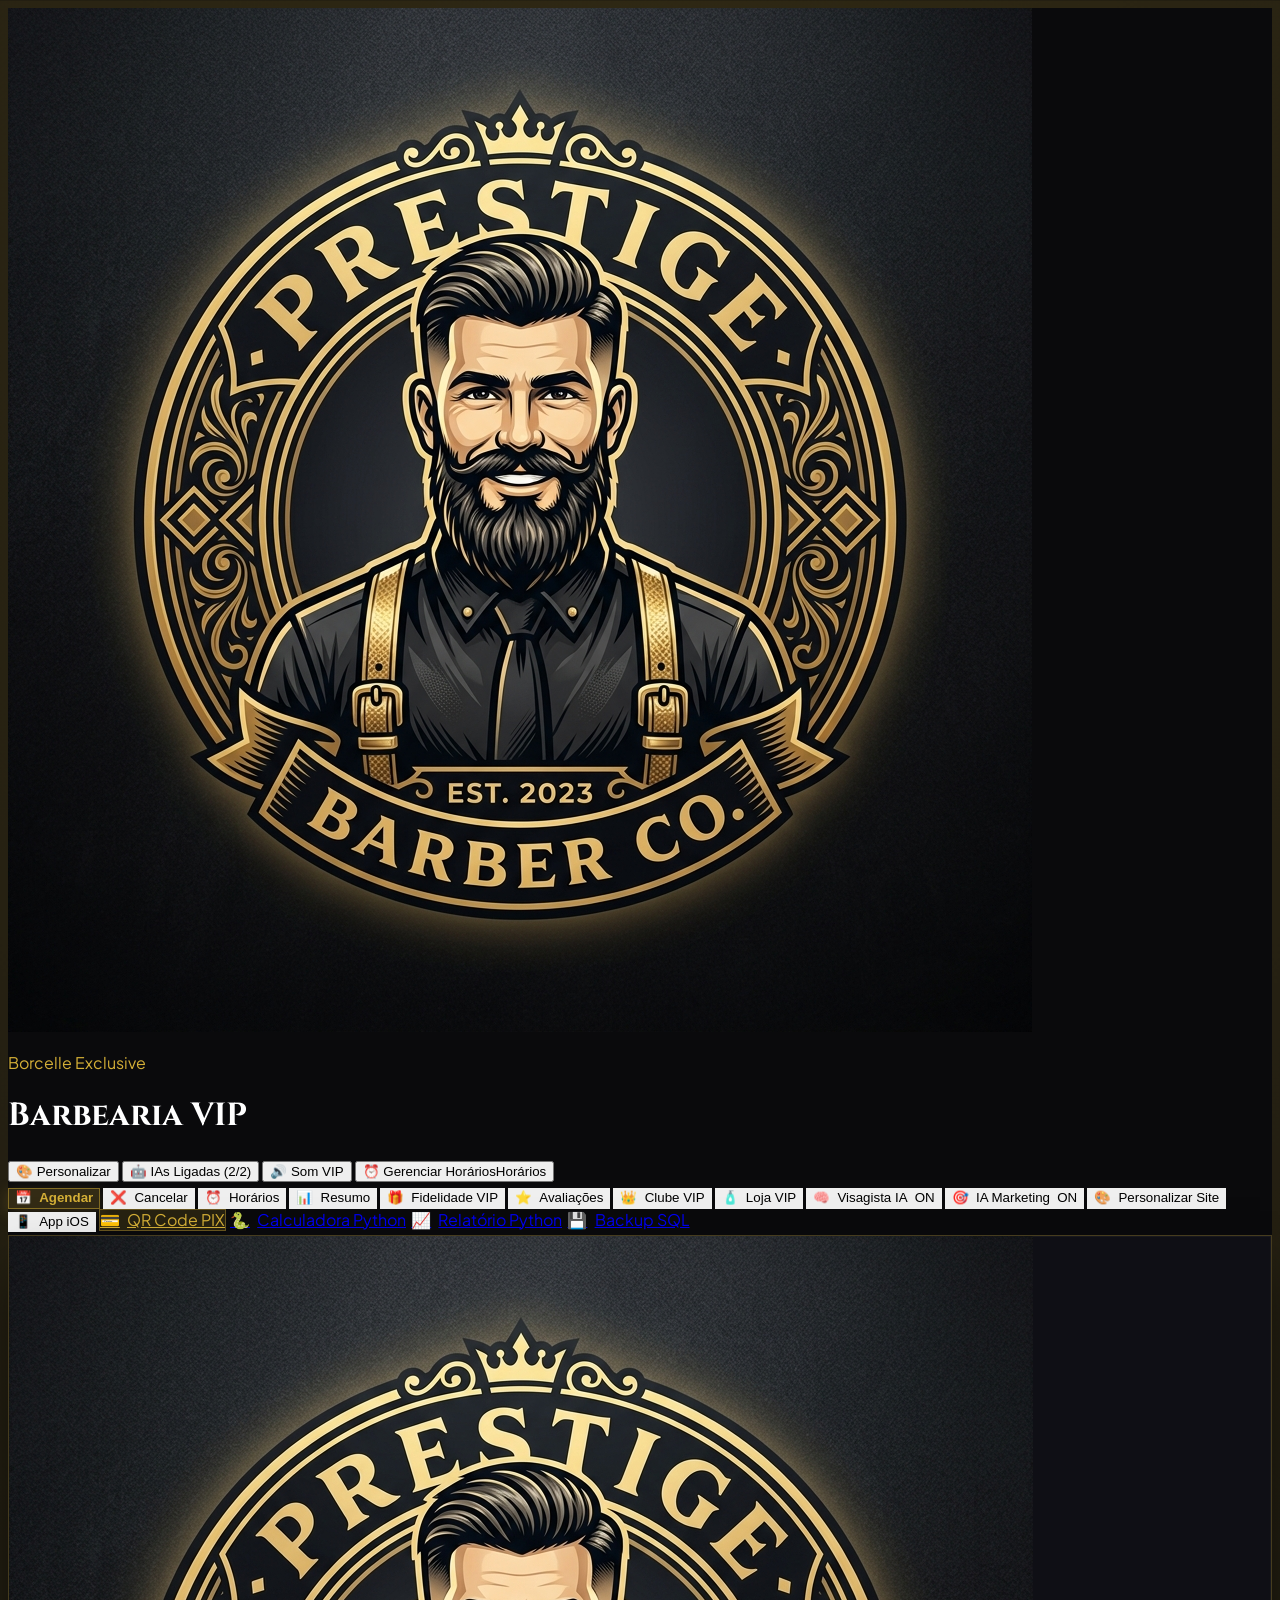
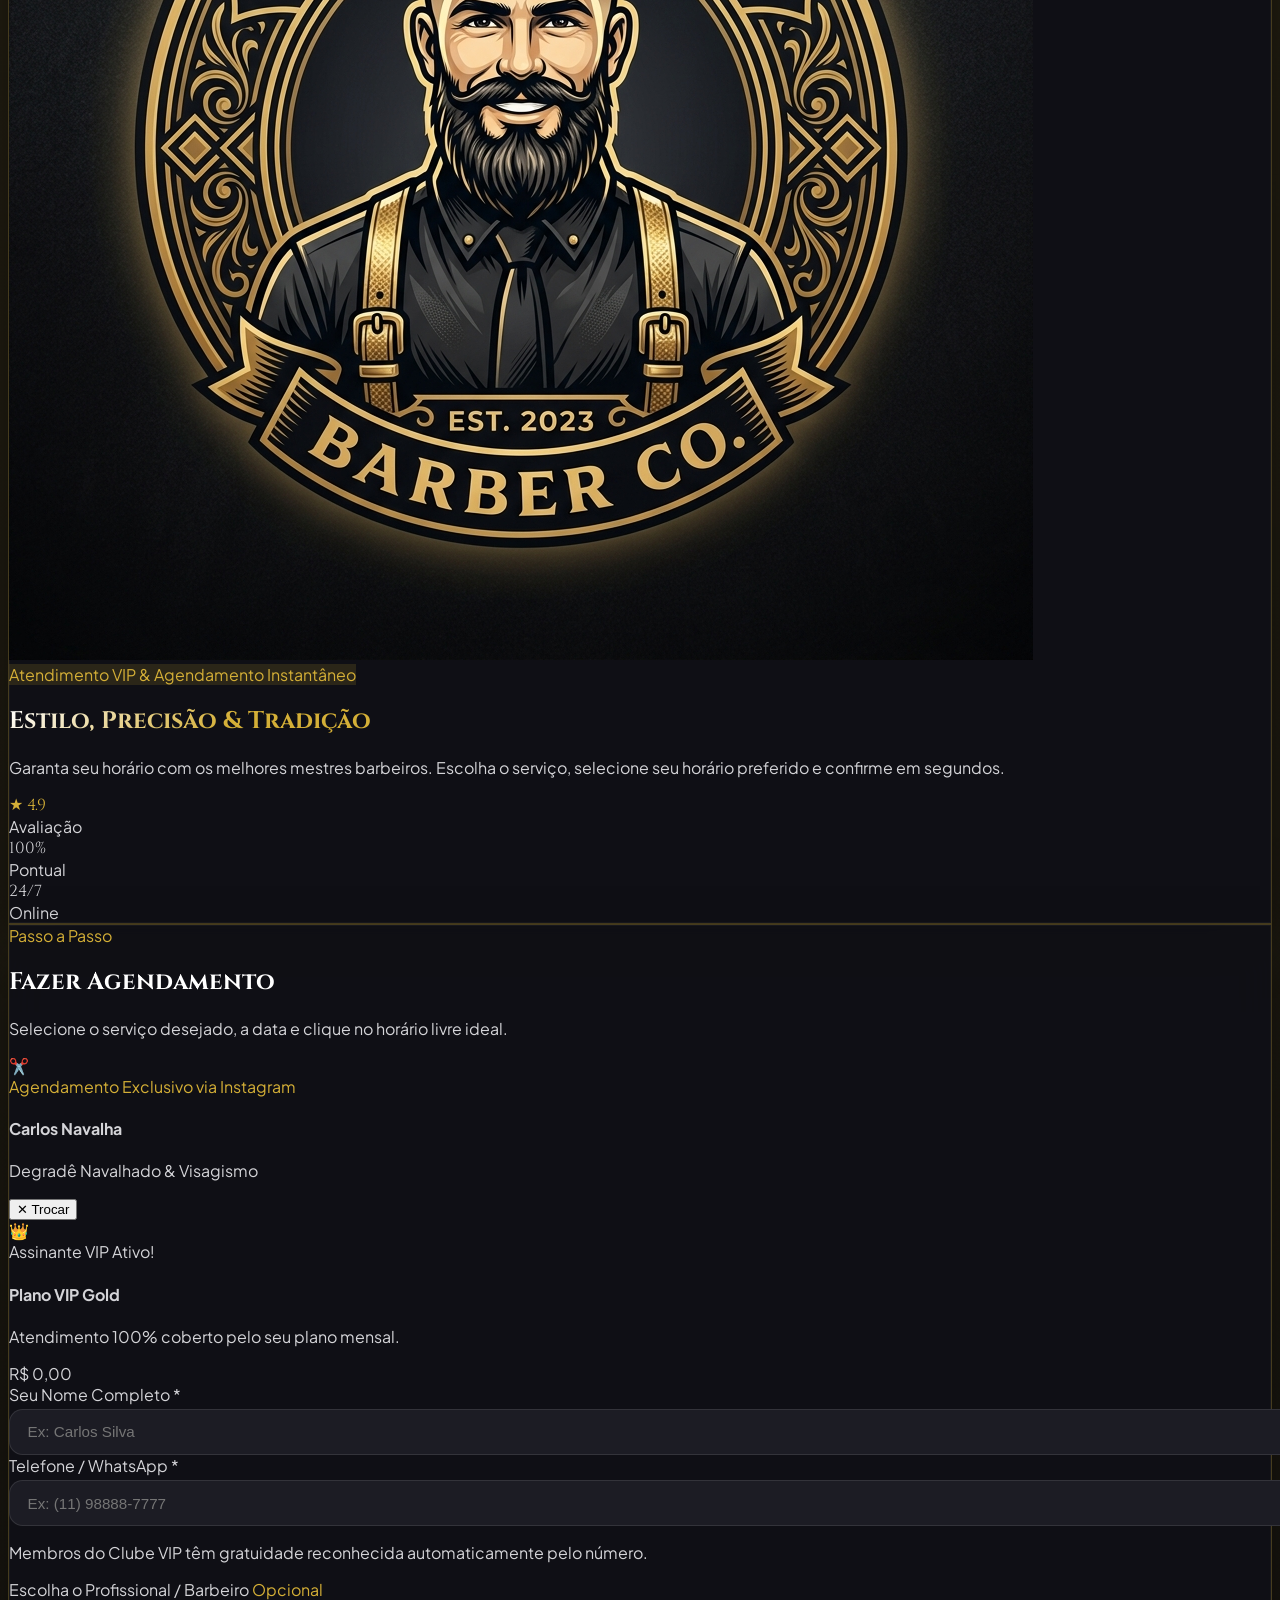
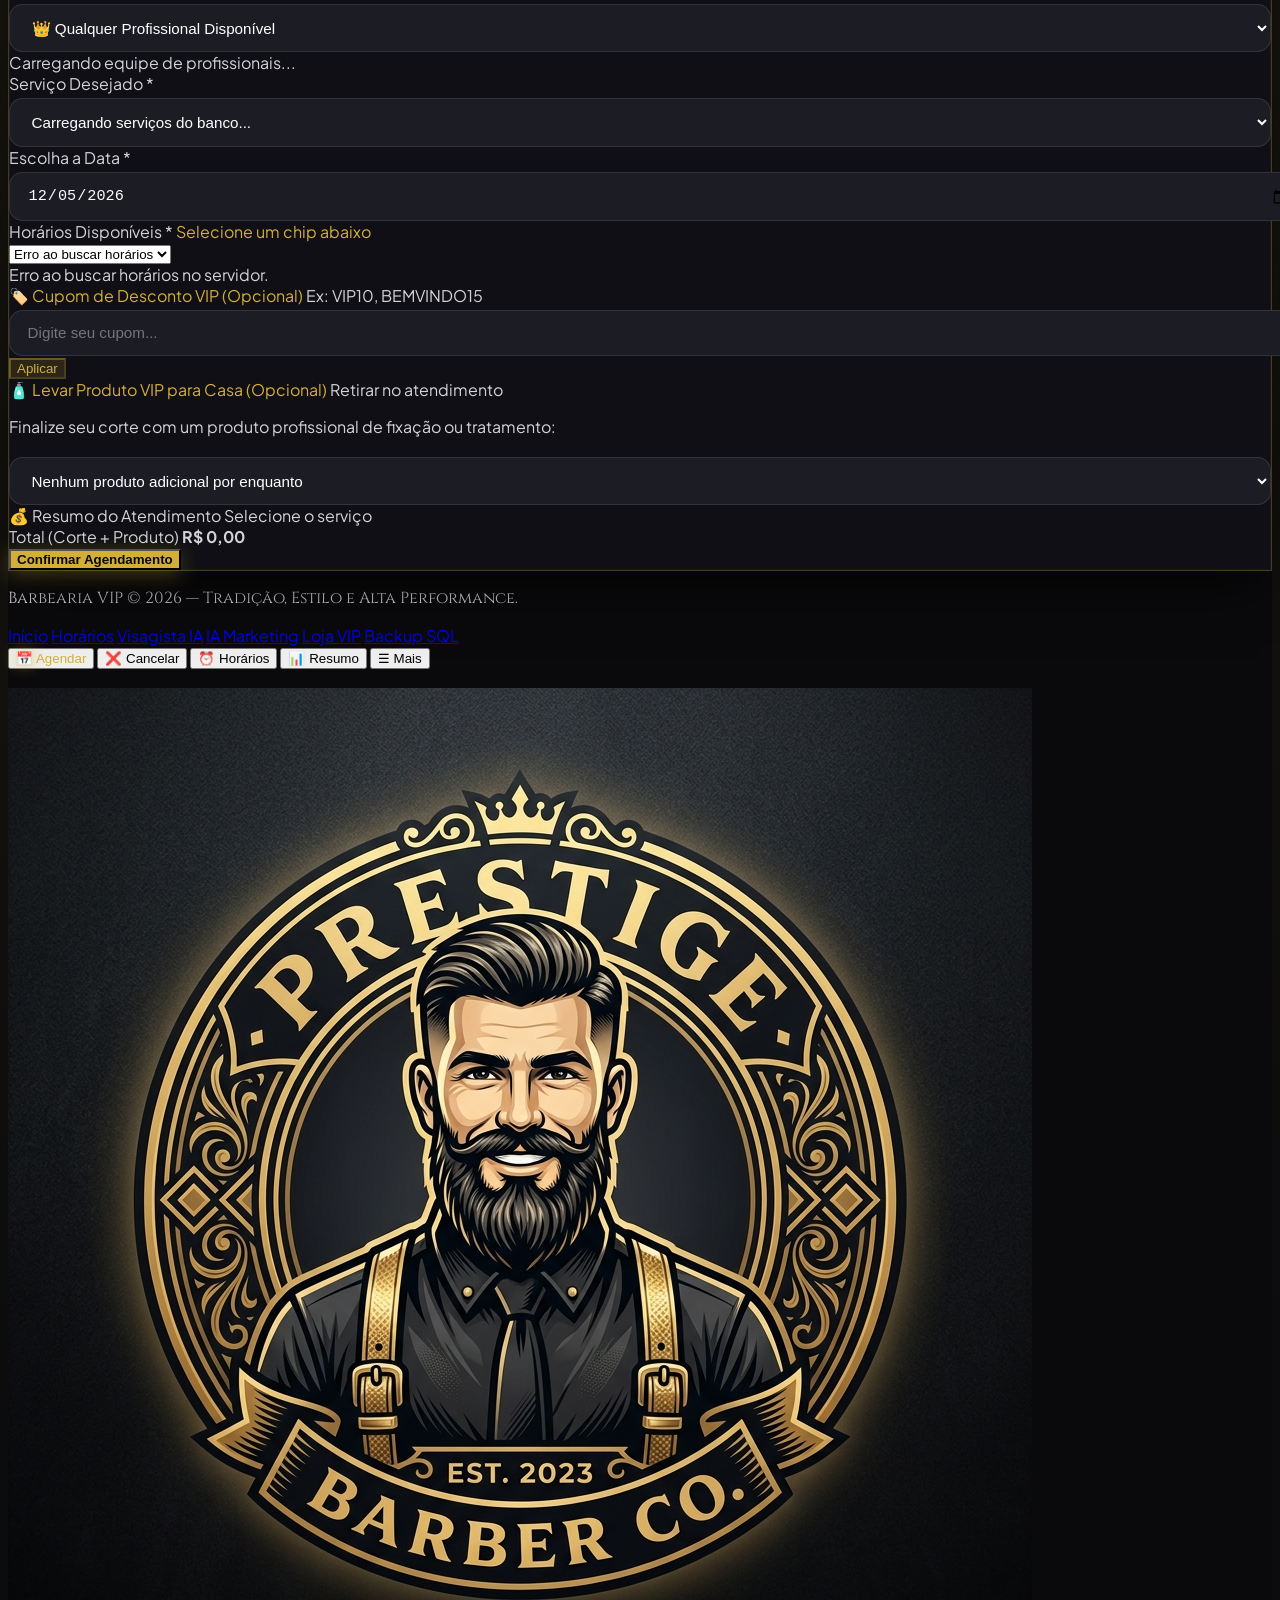
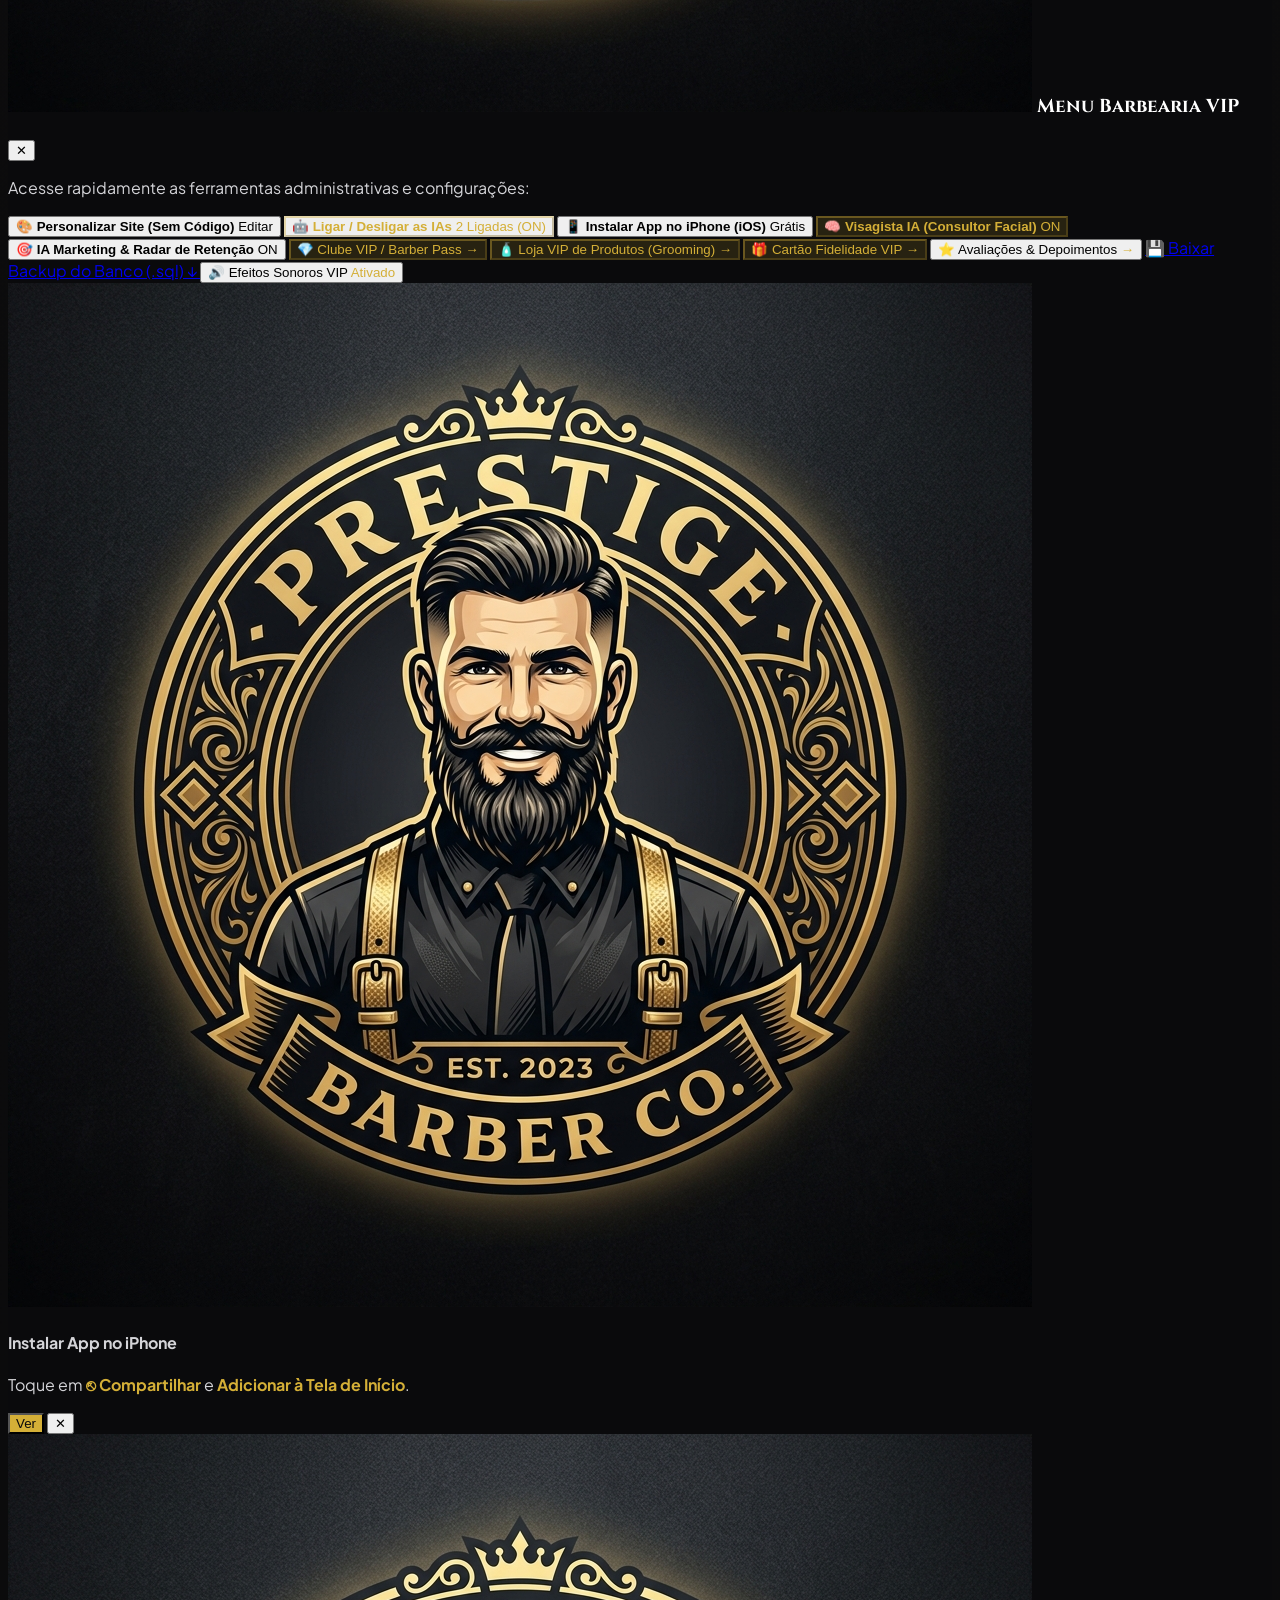
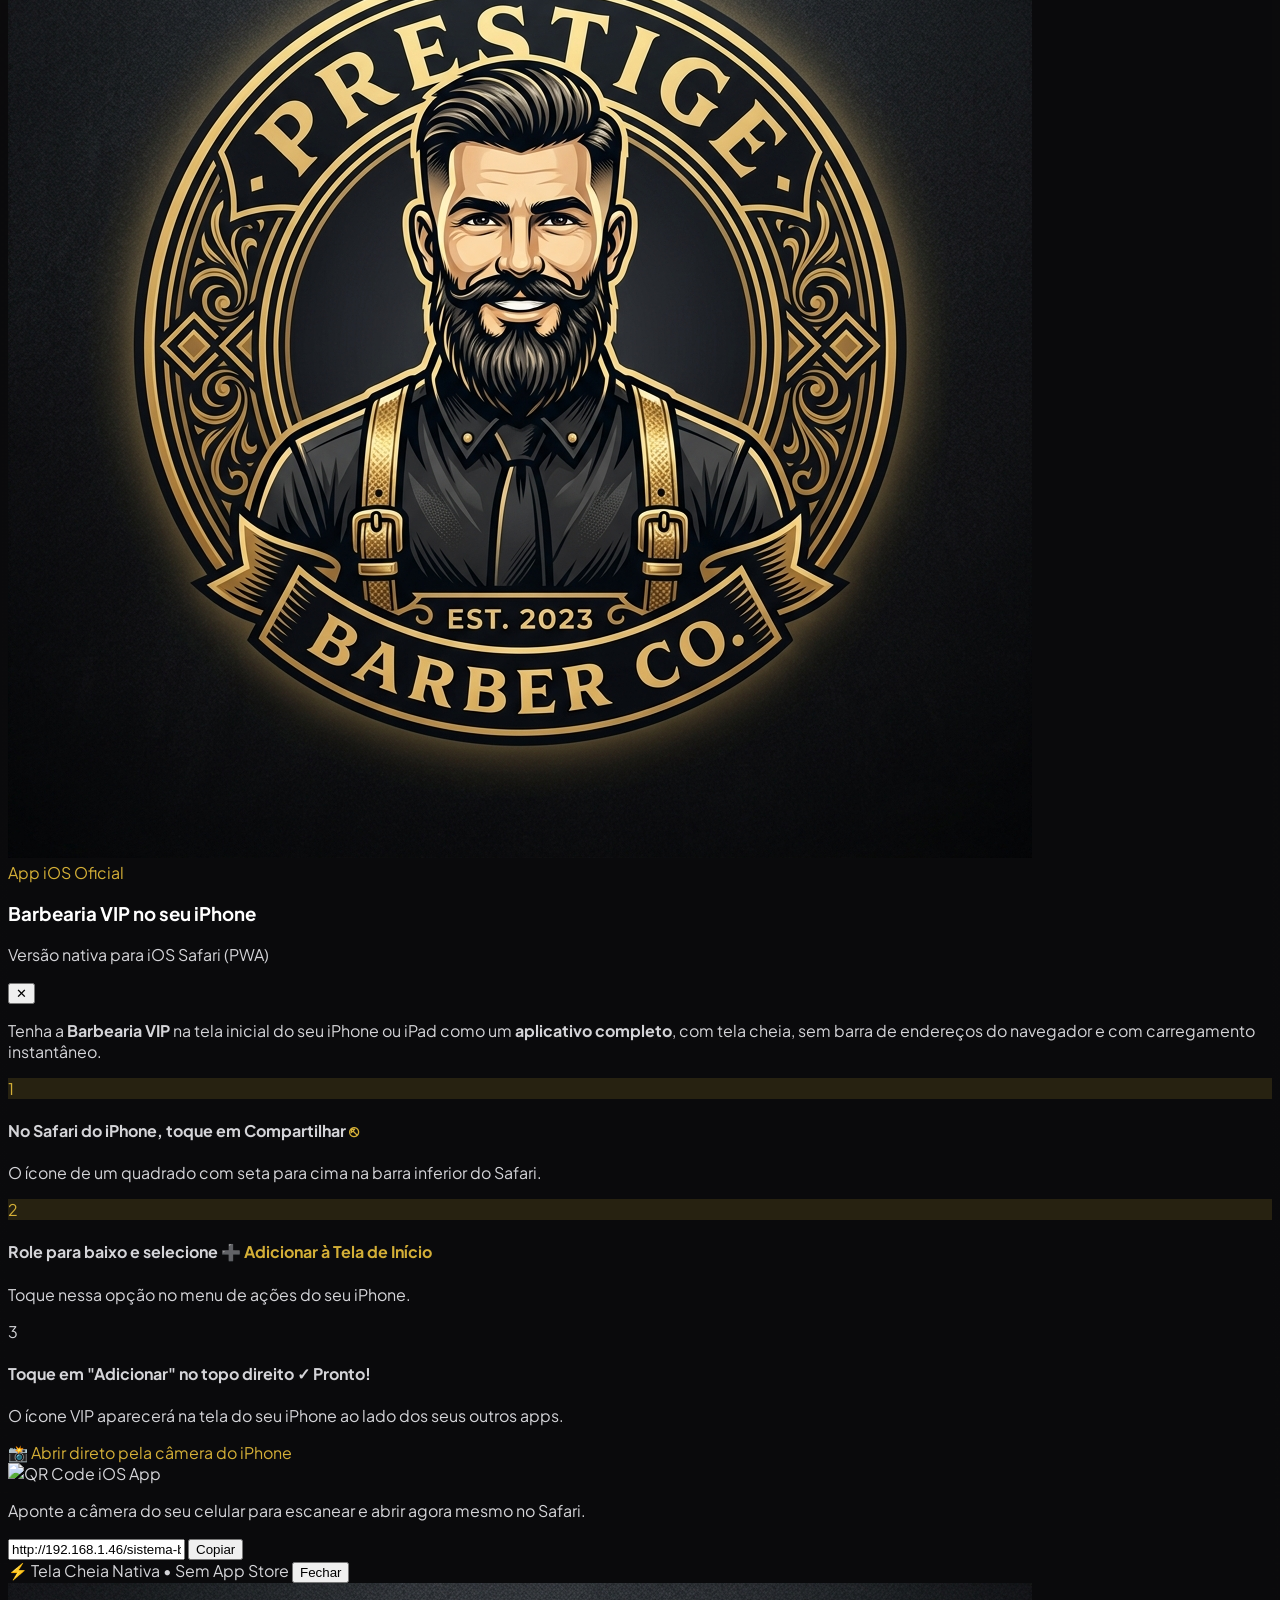
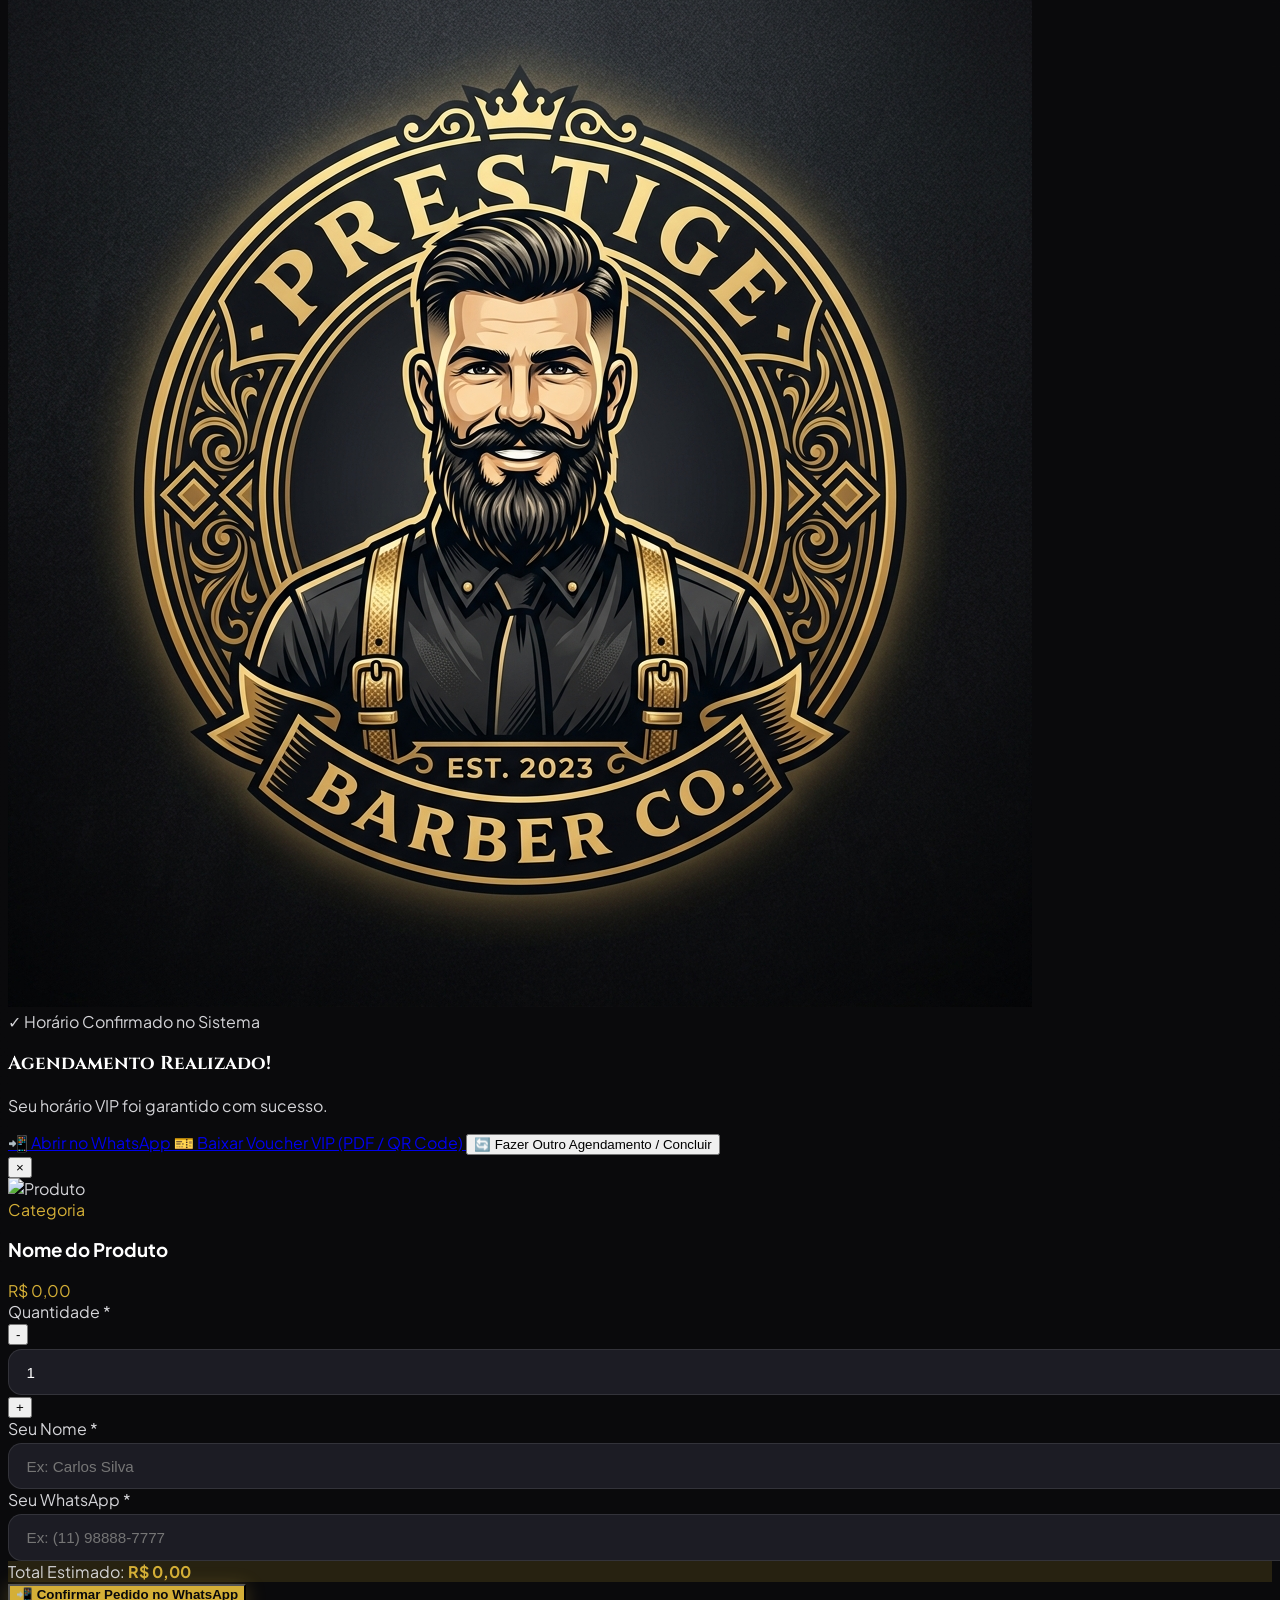
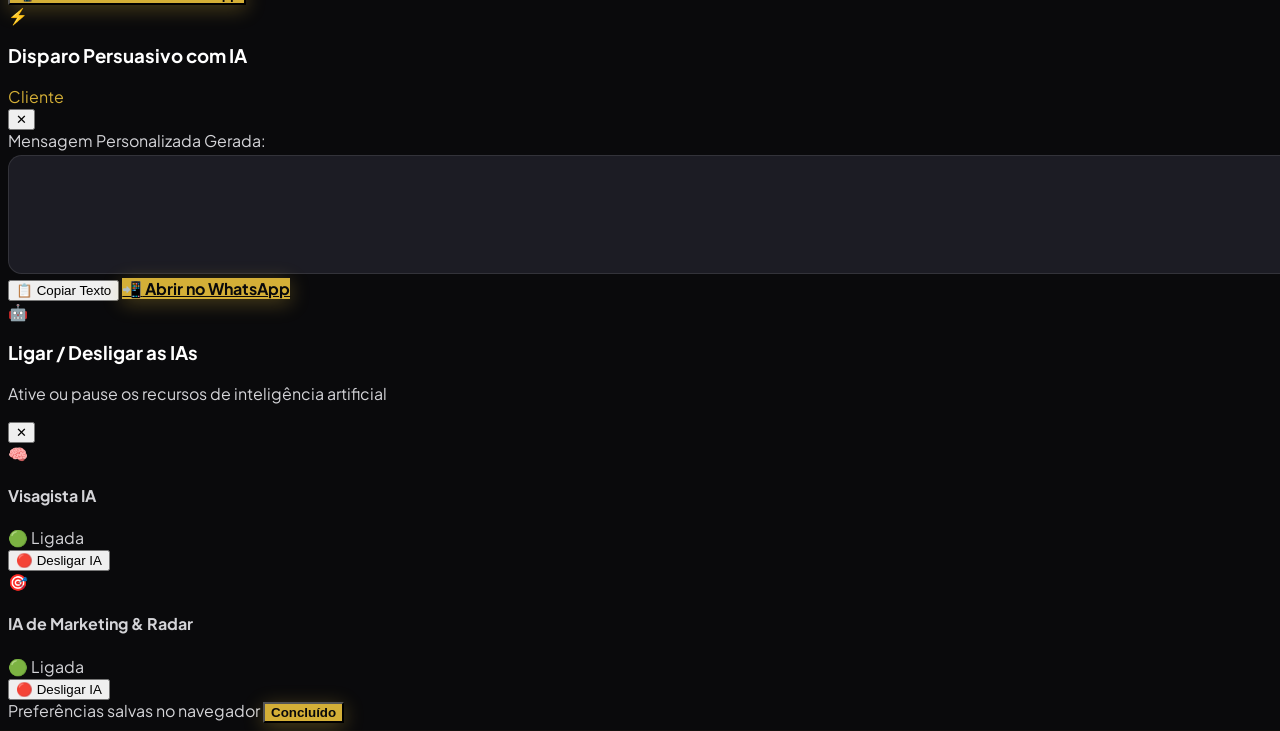
==== Frontend/index.html @ f5cbb259 "fix(ia): correcao de resposta JSON no Visagista IA e tratamento seguro de pipes" ====
<!DOCTYPE html>
<html lang="pt-BR" class="bg-[#0A0A0C]">
<head>
    <meta charset="UTF-8">
    <meta name="viewport" content="width=device-width, initial-scale=1.0, maximum-scale=1.0, user-scalable=no">
    <meta name="theme-color" content="#0A0A0C">
    <meta name="apple-mobile-web-app-capable" content="yes">
    <meta name="apple-mobile-web-app-status-bar-style" content="black-translucent">
    <meta name="apple-mobile-web-app-title" content="Barbearia VIP">
    <link rel="apple-touch-icon" sizes="180x180" href="./icons/apple-touch-icon.png">
    <link rel="icon" type="image/png" sizes="64x64" href="./icons/favicon-64.png">
    <link rel="icon" type="image/png" sizes="32x32" href="./icons/favicon-32.png">
    <link rel="icon" type="image/png" sizes="192x192" href="./icons/icon-192.png">
    <link rel="manifest" href="./manifest.json">
    <title>Barbearia VIP - Sistema Premium de Agendamento</title>
    <!-- Google Fonts: Cinzel & Plus Jakarta Sans -->
    <link rel="preconnect" href="https://fonts.googleapis.com">
    <link rel="preconnect" href="https://fonts.gstatic.com" crossorigin>
    <link href="https://fonts.googleapis.com/css2?family=Cinzel:wght@500;600;700;800&family=Plus+Jakarta+Sans:wght@300;400;500;600;700&display=swap" rel="stylesheet">
    <script src="https://cdn.tailwindcss.com"></script>
    <script src="https://cdn.jsdelivr.net/npm/chart.js"></script>
    <script>
        tailwind.config = {
            theme: {
                extend: {
                    fontFamily: {
                        sans: ['"Plus Jakarta Sans"', 'sans-serif'],
                        display: ['Cinzel', 'serif']
                    },
                    colors: {
                        barberDark: '#121216',
                        barberCard: '#18181F',
                        barberYellow: '#D4AF37',
                        barberYellowHover: '#E5C158'
                    }
                }
            }
        }
    </script>
    <style>
        body {
            background-color: #0A0A0C;
            background-image: 
                radial-gradient(circle at 50% 0%, rgba(212, 175, 55, 0.16) 0%, rgba(15, 15, 20, 0.6) 40%, rgba(10, 10, 12, 1) 90%),
                radial-gradient(circle at 10% 40%, rgba(212, 175, 55, 0.04) 0%, transparent 40%),
                radial-gradient(circle at 90% 60%, rgba(212, 175, 55, 0.04) 0%, transparent 40%);
            background-attachment: fixed;
            color: #d4d4d8;
            font-family: 'Plus Jakarta Sans', sans-serif;
        }

        .font-display { font-family: 'Cinzel', serif; }

        .tab-content { display: none; animation: fadeIn 0.3s ease-in-out; }
        .tab-content.active { display: block; }
        @keyframes fadeIn { from { opacity: 0; transform: translateY(10px); } to { opacity: 1; transform: translateY(0); } }
        
        .glass-panel {
            background: rgba(18, 18, 24, 0.75);
            backdrop-filter: blur(20px);
            -webkit-backdrop-filter: blur(20px);
            border: 1px solid rgba(212, 175, 55, 0.18);
            box-shadow: 0 25px 50px -12px rgba(0, 0, 0, 0.7), 0 0 0 1px rgba(255, 255, 255, 0.04) inset;
        }

        .gold-gradient-text {
            background: linear-gradient(135deg, #FFF1D0 0%, #D4AF37 50%, #B38728 100%);
            -webkit-background-clip: text;
            -webkit-text-fill-color: transparent;
        }

        .gold-btn {
            background: linear-gradient(135deg, #EAD086 0%, #D4AF37 50%, #B38728 100%);
            color: #0d0d0f;
            font-weight: 700;
            transition: all 0.25s cubic-bezier(0.4, 0, 0.2, 1);
            box-shadow: 0 4px 20px rgba(212, 175, 55, 0.28);
        }
        .gold-btn:hover {
            background: linear-gradient(135deg, #F5DF9E 0%, #E2BD4E 50%, #C49833 100%);
            box-shadow: 0 6px 28px rgba(212, 175, 55, 0.45);
            transform: translateY(-1px);
        }

        .dark-input { 
            width: 100%;
            background: rgba(28, 28, 36, 0.85);
            border: 1px solid rgba(255, 255, 255, 0.1);
            color: #fff;
            border-radius: 0.85rem;
            padding: 0.85rem 1.1rem;
            margin-top: 0.25rem;
            outline: none;
            transition: all 0.25s ease;
            font-size: 0.95rem;
        }
        .dark-input:focus {
            border-color: #D4AF37;
            box-shadow: 0 0 0 3px rgba(212, 175, 55, 0.25), 0 4px 14px rgba(0, 0, 0, 0.4);
            background: rgba(36, 36, 48, 0.95);
        }

        .dark-input option, select.dark-input option, select option {
            background-color: #181820 !important;
            color: #ffffff !important;
            padding: 10px 14px;
        }

        /* Chips de Horários */
        .time-chip {
            padding: 0.7rem 0.85rem;
            border-radius: 0.85rem;
            border: 1px solid rgba(255, 255, 255, 0.1);
            background: rgba(255, 255, 255, 0.03);
            color: #e4e4e7;
            font-weight: 600;
            font-size: 0.9rem;
            cursor: pointer;
            transition: all 0.2s cubic-bezier(0.4, 0, 0.2, 1);
            text-align: center;
            display: flex;
            align-items: center;
            justify-content: center;
            gap: 0.35rem;
        }
        .time-chip:hover {
            border-color: #D4AF37;
            background: rgba(212, 175, 55, 0.12);
            color: #fff;
            transform: translateY(-2px);
            box-shadow: 0 4px 15px rgba(212, 175, 55, 0.2);
        }
        .time-chip.selected {
            border-color: #D4AF37;
            background: linear-gradient(135deg, #EAD086, #D4AF37, #B38728);
            color: #0a0a0c;
            font-weight: 800;
            box-shadow: 0 0 20px rgba(212, 175, 55, 0.55);
            transform: scale(1.03);
        }

        /* Card interativo de Serviços */
        .service-card {
            padding: 1rem 1.1rem;
            border-radius: 1rem;
            border: 1px solid rgba(255, 255, 255, 0.08);
            background: rgba(255, 255, 255, 0.025);
            cursor: pointer;
            transition: all 0.25s ease;
            display: flex;
            justify-content: space-between;
            align-items: center;
        }
        .service-card:hover {
            border-color: rgba(212, 175, 55, 0.4);
            background: rgba(212, 175, 55, 0.06);
            transform: translateY(-2px);
        }
        .service-card.selected {
            border-color: #D4AF37;
            background: rgba(212, 175, 55, 0.15);
            box-shadow: 0 0 18px rgba(212, 175, 55, 0.25);
        }

        /* Barra de Navegação Horizontal Elegante com Scroll Suave */
        .nav-scroll-container {
            scrollbar-width: thin;
            scrollbar-color: rgba(212, 175, 55, 0.4) transparent;
            -webkit-overflow-scrolling: touch;
            padding-top: 3px;
            padding-bottom: 3px;
        }
        .nav-scroll-container::-webkit-scrollbar {
            height: 4px;
        }
        .nav-scroll-container::-webkit-scrollbar-track {
            background: rgba(0, 0, 0, 0.2);
            border-radius: 9999px;
        }
        .nav-scroll-container::-webkit-scrollbar-thumb {
            background: rgba(212, 175, 55, 0.35);
            border-radius: 9999px;
        }
        .nav-scroll-container::-webkit-scrollbar-thumb:hover {
            background: rgba(212, 175, 55, 0.7);
        }

        /* Efeitos e Animações da Barra de Navegação */
        .nav-btn {
            position: relative;
            overflow: hidden;
            transition: all 0.25s cubic-bezier(0.4, 0, 0.2, 1);
            border: 1px solid transparent;
            cursor: pointer;
            user-select: none;
            display: inline-flex;
            align-items: center;
            justify-content: center;
            gap: 0.45rem;
            flex-shrink: 0;
            line-height: 1.25;
            box-sizing: border-box;
        }

        /* Efeito de levitação suave e brilho ao passar o mouse sem estourar limites */
        .nav-btn:hover {
            transform: translateY(-1.5px);
            border-color: rgba(212, 175, 55, 0.4);
            background: rgba(255, 255, 255, 0.08) !important;
            color: #ffffff !important;
            box-shadow: 0 6px 16px -3px rgba(212, 175, 55, 0.25);
        }

        /* Animação do ícone dentro do botão no hover */
        .nav-btn .nav-icon, .nav-btn span:first-child {
            display: inline-block;
            transition: transform 0.3s cubic-bezier(0.34, 1.56, 0.64, 1);
        }

        .nav-btn:hover .nav-icon, .nav-btn:hover span:first-child {
            transform: scale(1.2) rotate(-5deg);
        }

        /* Feedback tátil ao clicar */
        .nav-btn:active {
            transform: translateY(0px) scale(0.98);
        }

        /* Brilho Shimmer de luz que percorre o botão no hover */
        .nav-btn::before {
            content: '';
            position: absolute;
            top: 0;
            left: -130%;
            width: 80%;
            height: 100%;
            background: linear-gradient(90deg, transparent, rgba(255, 255, 255, 0.22), transparent);
            transform: skewX(-20deg);
            pointer-events: none;
            transition: none;
        }

        .nav-btn:hover::before {
            left: 140%;
            transition: all 0.65s ease;
        }

        /* Animações e cores temáticas personalizadas por botão */
        .nav-btn-cancel:hover {
            border-color: rgba(239, 68, 68, 0.45) !important;
            box-shadow: 0 6px 16px -3px rgba(239, 68, 68, 0.35) !important;
        }
        .nav-btn-cancel:hover .nav-icon, .nav-btn-cancel:hover span:first-child {
            transform: scale(1.2) rotate(90deg) !important;
        }

        .nav-btn-horarios:hover {
            border-color: rgba(56, 189, 248, 0.45) !important;
            box-shadow: 0 6px 16px -3px rgba(56, 189, 248, 0.35) !important;
        }
        .nav-btn-horarios:hover .nav-icon, .nav-btn-horarios:hover span:first-child {
            transform: scale(1.2) rotate(180deg) !important;
            transition: transform 0.5s ease !important;
        }

        .nav-btn-resumo:hover {
            border-color: rgba(52, 211, 153, 0.45) !important;
            box-shadow: 0 6px 16px -3px rgba(52, 211, 153, 0.35) !important;
        }
        .nav-btn-resumo:hover .nav-icon, .nav-btn-resumo:hover span:first-child {
            transform: scale(1.2) translateY(-1px) !important;
        }

        .nav-btn-servicos:hover {
            border-color: rgba(245, 158, 11, 0.45) !important;
            box-shadow: 0 6px 16px -3px rgba(245, 158, 11, 0.35) !important;
        }

        .nav-btn-export:hover {
            border-color: rgba(168, 85, 247, 0.45) !important;
            box-shadow: 0 6px 16px -3px rgba(168, 85, 247, 0.35) !important;
        }
        .nav-btn-export:hover .nav-icon, .nav-btn-export:hover span:first-child {
            transform: scale(1.2) translateY(1.5px) !important;
        }

        /* Aba Ativa Dourada */
        .active-tab-gold {
            background: linear-gradient(135deg, #EAD086, #D4AF37, #B38728) !important;
            color: #0a0a0c !important;
            font-weight: 800 !important;
            box-shadow: 0 4px 16px rgba(212, 175, 55, 0.4), 0 0 0 1px rgba(255, 255, 255, 0.25) inset !important;
            border-color: #F5DF9E !important;
        }
        .active-tab-gold:hover {
            transform: translateY(-1.5px) !important;
            box-shadow: 0 6px 22px rgba(212, 175, 55, 0.55) !important;
            color: #000000 !important;
        }

        /* Otimizações Responsivas Mobile VIP (Celular) */
        @media (max-width: 768px) {
            html, body {
                overflow-x: hidden;
            }
            /* Previne zoom automático invasivo do iOS Safari */
            input, select, textarea {
                font-size: 16px !important;
            }
            /* Espaçamento inferior para a barra de navegação móvel */
            main {
                padding-bottom: 5.5rem !important;
            }
            footer {
                padding-bottom: 6rem !important;
            }
            .horario-pill {
                min-height: 44px;
                display: flex;
                align-items: center;
                justify-content: center;
                font-size: 0.85rem !important;
                touch-action: manipulation;
            }
            /* Rolagem suave com inércia para tabelas no celular */
            .table-mobile-scroll {
                -webkit-overflow-scrolling: touch;
            }
        }

        /* Barra Inferior Mobile */
        .mobile-nav-item.active {
            color: #D4AF37 !important;
        }
        .mobile-nav-item.active .mobile-nav-icon-box {
            background: rgba(212, 175, 55, 0.22) !important;
            border-color: rgba(212, 175, 55, 0.55) !important;
            box-shadow: 0 0 16px rgba(212, 175, 55, 0.4);
            transform: translateY(-2px);
        }
        .mobile-nav-item:active {
            transform: scale(0.93);
        }
    </style>
</head>
<body class="min-h-screen flex flex-col antialiased">

<!-- TOPO FIXO UNIFICADO: CABEÇALHO + BARRA DE NAVEGAÇÃO VIP (Sem corte ou sobreposição) -->
<div class="sticky top-0 z-50 w-full bg-[#0d0d12]/95 backdrop-blur-2xl border-b border-white/10 shadow-[0_12px_30px_rgba(0,0,0,0.65)]">
    <!-- Cabeçalho Principal -->
    <header class="border-b border-white/5 px-3 sm:px-6 py-2 sm:py-2.5">
        <div class="max-w-6xl mx-auto flex justify-between items-center gap-2">
            <div class="flex items-center gap-2.5 sm:gap-3 flex-shrink-0">
                <div class="relative w-9 h-9 sm:w-11 sm:h-11 rounded-full p-[2px] bg-gradient-to-tr from-amber-500 via-amber-300 to-amber-600 shadow-md shadow-amber-500/25 flex-shrink-0">
                    <img src="./icons/logo-personagem.jpg?v=2" alt="Mascote Barbearia VIP" class="w-full h-full rounded-full object-cover bg-[#121217]">
                </div>
                <div class="text-left">
                    <p id="custom-header-subtitulo" class="text-[9px] sm:text-[10px] uppercase tracking-[0.2em] sm:tracking-[0.25em] text-amber-400/90 font-bold">Borcelle Exclusive</p>
                    <h1 id="custom-header-nome" class="text-sm sm:text-lg font-display font-bold text-white tracking-wide">Barbearia VIP</h1>
                </div>
            </div>
            <div class="flex items-center gap-1.5 sm:gap-2 flex-shrink-0">
                <button type="button" onclick="changeTab('tab-personalizar')" class="text-xs font-bold text-pink-300 bg-pink-500/15 hover:bg-pink-500/25 border border-pink-500/40 px-2.5 sm:px-3.5 py-1.5 sm:py-2 rounded-xl transition-all flex items-center gap-1.5 shadow-sm" title="Personalizar Nome, Cores, Preços e Menu sem programar">
                    <span>🎨</span> <span class="hidden md:inline">Personalizar</span>
                </button>
                <button type="button" onclick="abrirModalControleIa()" id="btn-topo-controle-ia" class="text-xs font-bold text-amber-300 bg-amber-500/15 hover:bg-amber-500/25 border border-amber-500/40 px-2.5 sm:px-3.5 py-1.5 sm:py-2 rounded-xl transition-all flex items-center gap-1.5 shadow-sm" title="Ligar ou Desligar os Recursos de Inteligência Artificial">
                    <span>🤖</span> <span id="topo-ia-status-texto">Ligar/Desligar IAs</span>
                </button>
                <button type="button" onclick="toggleSom()" id="btn-toggle-som" class="text-xs font-semibold text-zinc-300 bg-white/5 hover:bg-white/10 hover:text-amber-400 border border-white/10 px-2.5 sm:px-3 py-1.5 sm:py-2 rounded-xl transition-all flex items-center gap-1.5" title="Ativar/Desativar som dos cliques e confirmações">
                    <span id="som-icone">🔊</span> <span id="som-texto" class="hidden sm:inline">Som VIP</span>
                </button>
                <button onclick="changeTab('tab-horarios')" class="text-xs font-semibold text-zinc-300 bg-white/5 hover:bg-white/10 hover:text-white border border-white/10 px-2.5 sm:px-3.5 py-1.5 sm:py-2 rounded-xl transition-all flex items-center gap-1.5">
                    <span class="text-sm">⏰</span> <span class="hidden sm:inline">Gerenciar Horários</span><span class="sm:hidden">Horários</span>
                </button>
            </div>
        </div>
    </header>

    <!-- Menu de Navegação Horizontal -->
    <nav class="px-2 sm:px-6 overflow-x-auto nav-scroll-container">
        <div class="max-w-6xl mx-auto flex gap-1.5 sm:gap-2 py-2 sm:py-2.5 items-center min-w-max">
            <button onclick="changeTab('tab-agendar')" id="btn-tab-agendar" class="nav-btn nav-btn-agendar active-tab-gold text-xs px-3 sm:px-4 py-2 rounded-xl whitespace-nowrap">
                <span class="nav-icon">📅</span> <span>Agendar</span>
            </button>
            <button onclick="changeTab('tab-cancelar')" id="btn-tab-cancelar" class="nav-btn nav-btn-cancel text-zinc-400 text-xs px-3 sm:px-4 py-2 rounded-xl whitespace-nowrap">
                <span class="nav-icon">❌</span> <span>Cancelar</span>
            </button>
            <button onclick="changeTab('tab-horarios')" id="btn-tab-horarios" class="nav-btn nav-btn-horarios text-zinc-400 text-xs px-3 sm:px-4 py-2 rounded-xl whitespace-nowrap">
                <span class="nav-icon">⏰</span> <span>Horários</span>
            </button>
            <button onclick="changeTab('tab-dashboard')" id="btn-tab-dashboard" class="nav-btn nav-btn-resumo text-zinc-400 text-xs px-3 sm:px-4 py-2 rounded-xl whitespace-nowrap">
                <span class="nav-icon">📊</span> <span>Resumo</span>
            </button>
            <button onclick="changeTab('tab-fidelidade')" id="btn-tab-fidelidade" class="nav-btn nav-btn-fidelidade text-zinc-400 text-xs px-3 sm:px-4 py-2 rounded-xl whitespace-nowrap">
                <span class="nav-icon">🎁</span> <span>Fidelidade VIP</span>
            </button>
            <button onclick="changeTab('tab-avaliacoes')" id="btn-tab-avaliacoes" class="nav-btn nav-btn-avaliacoes text-zinc-400 text-xs px-3 sm:px-4 py-2 rounded-xl whitespace-nowrap">
                <span class="nav-icon">⭐</span> <span>Avaliações</span>
            </button>
            <button onclick="changeTab('tab-clube-vip')" id="btn-tab-clube-vip" class="nav-btn nav-btn-clube-vip text-zinc-400 text-xs px-3 sm:px-4 py-2 rounded-xl whitespace-nowrap">
                <span class="nav-icon">👑</span> <span>Clube VIP</span>
            </button>
            <button onclick="changeTab('tab-loja')" id="btn-tab-loja" class="nav-btn nav-btn-loja text-zinc-400 text-xs px-3 sm:px-4 py-2 rounded-xl whitespace-nowrap">
                <span class="nav-icon">🧴</span> <span>Loja VIP</span>
            </button>
            <button onclick="changeTab('tab-visagista')" id="btn-tab-visagista" class="nav-btn nav-btn-visagista text-zinc-400 text-xs px-3 sm:px-4 py-2 rounded-xl whitespace-nowrap">
                <span class="nav-icon">🧠</span> <span>Visagista IA</span> <span id="nav-badge-ia-visagista" class="text-[9px] px-1.5 py-0.5 rounded-md bg-emerald-500/20 text-emerald-400 font-bold ml-1">ON</span>
            </button>
            <button onclick="changeTab('tab-ia-marketing')" id="btn-tab-ia-marketing" class="nav-btn nav-btn-ia-marketing text-zinc-400 text-xs px-3 sm:px-4 py-2 rounded-xl whitespace-nowrap">
                <span class="nav-icon">🎯</span> <span>IA Marketing</span> <span id="nav-badge-ia-marketing" class="text-[9px] px-1.5 py-0.5 rounded-md bg-emerald-500/20 text-emerald-400 font-bold ml-1">ON</span>
            </button>
            <button onclick="changeTab('tab-personalizar')" id="btn-tab-personalizar" class="nav-btn text-pink-300 hover:text-pink-200 bg-pink-500/10 hover:bg-pink-500/20 border border-pink-400/30 text-xs px-3 sm:px-4 py-2 rounded-xl whitespace-nowrap transition" title="Personalizar Nome, Cores, Preços e Menu sem programar">
                <span class="nav-icon">🎨</span> <span>Personalizar Site</span>
            </button>
            <button type="button" id="btn-nav-ios" onclick="abrirModalInstalarIos()" class="nav-btn text-blue-300 hover:text-blue-200 bg-blue-500/10 hover:bg-blue-500/20 border border-blue-400/30 text-xs px-3 sm:px-4 py-2 rounded-xl whitespace-nowrap transition">
                <span class="nav-icon">📱</span> <span>App iOS</span>
            </button>
            <a href="../api/qrcode_pix.php" id="btn-nav-pix" class="nav-btn text-amber-300 hover:text-amber-200 bg-amber-500/10 hover:bg-amber-500/20 border border-amber-400/30 text-xs px-3 sm:px-4 py-2 rounded-xl whitespace-nowrap transition" title="Gerador de QR Code PIX e Cartão Digital"><span class="nav-icon">💳</span> <span>QR Code PIX</span></a>
            <a href="../api/calculadora_comissao.php" id="btn-nav-calc-py" class="nav-btn text-purple-300 hover:text-purple-200 bg-purple-500/10 hover:bg-purple-500/20 border border-purple-400/30 text-xs px-3 sm:px-4 py-2 rounded-xl whitespace-nowrap transition" title="Calculadora de Lucro e Comissão em Python"><span class="nav-icon">🐍</span> <span>Calculadora Python</span></a>
            <a href="../api/relatorio_python.php" id="btn-nav-rel-py" class="nav-btn text-emerald-300 hover:text-emerald-200 bg-emerald-500/10 hover:bg-emerald-500/20 border border-emerald-400/30 text-xs px-3 sm:px-4 py-2 rounded-xl whitespace-nowrap transition" title="Relatório Financeiro Executivo (PDF/Excel via Python)"><span class="nav-icon">📈</span> <span>Relatório Python</span></a>
            <a href="../api/backup.php?download=1" id="btn-nav-backup" class="nav-btn nav-btn-backup text-emerald-400/90 hover:text-emerald-300 text-xs px-3 py-2 rounded-xl whitespace-nowrap" title="Baixar Backup do Banco (.sql)">
                <span class="nav-icon">💾</span> <span>Backup SQL</span>
            </a>
        </div>
    </nav>
</div>

<!-- HERO BANNER LUXUOSO -->
<section id="custom-hero-section" class="max-w-6xl mx-auto px-4 pt-6 pb-2 w-full">
    <div class="glass-panel rounded-3xl p-6 md:p-8 flex flex-col md:flex-row items-center justify-between gap-6 relative overflow-hidden">
        <div class="absolute -right-16 -top-16 w-64 h-64 bg-amber-500/10 rounded-full blur-3xl pointer-events-none"></div>
        <div class="flex items-center gap-4 sm:gap-6 relative z-10 text-left">
            <div class="relative w-16 h-16 sm:w-24 sm:h-24 md:w-28 md:h-28 rounded-2xl sm:rounded-3xl p-[2px] bg-gradient-to-tr from-amber-400 via-amber-200 to-amber-600 shadow-2xl shadow-amber-500/20 flex-shrink-0">
                <img src="./icons/logo-personagem.jpg?v=2" alt="Mascote Barbearia VIP" class="w-full h-full rounded-2xl sm:rounded-3xl object-cover bg-[#121217]">
            </div>
            <div>
                <span class="inline-flex items-center gap-2 px-3.5 py-1 rounded-full text-xs font-semibold bg-amber-500/10 text-amber-400 border border-amber-500/25 mb-2.5">
                    <span class="inline-block w-2 h-2 rounded-full bg-amber-400 animate-pulse"></span>
                    <span id="custom-hero-badge-txt">Atendimento VIP & Agendamento Instantâneo</span>
                </span>
                <h2 id="custom-hero-titulo" class="text-xl sm:text-2xl md:text-4xl font-display font-bold text-white tracking-wide">
                    Estilo, Precisão & <span class="gold-gradient-text">Tradição</span>
                </h2>
                <p id="custom-hero-desc" class="text-zinc-400 text-xs sm:text-sm mt-1.5 max-w-xl leading-relaxed">
                    Garanta seu horário com os melhores mestres barbeiros. Escolha o serviço, selecione seu horário preferido e confirme em segundos.
                </p>
            </div>
        </div>
        <div class="flex items-center gap-3 relative z-10">
            <div class="text-center px-4 py-3 rounded-2xl bg-white/[0.03] border border-white/5 shadow-inner">
                <div id="custom-hero-nota" class="text-amber-400 font-bold text-xl font-display">★ 4.9</div>
                <div class="text-[11px] text-zinc-400 mt-0.5 uppercase tracking-wider">Avaliação</div>
            </div>
            <div class="text-center px-4 py-3 rounded-2xl bg-white/[0.03] border border-white/5 shadow-inner">
                <div class="text-white font-bold text-xl font-display">100%</div>
                <div class="text-[11px] text-zinc-400 mt-0.5 uppercase tracking-wider">Pontual</div>
            </div>
            <div class="text-center px-4 py-3 rounded-2xl bg-white/[0.03] border border-white/5 shadow-inner">
                <div class="text-emerald-400 font-bold text-xl font-display">24/7</div>
                <div class="text-[11px] text-zinc-400 mt-0.5 uppercase tracking-wider">Online</div>
            </div>
        </div>
    </div>
</section>

<!-- CONTAINER PRINCIPAL -->
<main class="flex-grow max-w-6xl mx-auto w-full p-4 md:p-6">

    <!-- ALERTA DE STATUS / FEEDBACK -->
    <div id="statusAlert" class="mb-6 hidden p-4 rounded-2xl text-sm font-medium"></div>

    <!-- TELA 1: AGENDAR -->
    <div id="tab-agendar" class="tab-content active">
        <div class="glass-panel p-6 md:p-8 rounded-3xl max-w-2xl mx-auto">
            <div class="mb-6 border-b border-white/10 pb-5">
                <span class="text-xs uppercase tracking-widest text-amber-400 font-bold">Passo a Passo</span>
                <h2 class="text-2xl md:text-3xl font-display font-bold text-white mt-1">Fazer Agendamento</h2>
                <p class="text-sm text-zinc-400 mt-1">Selecione o serviço desejado, a data e clique no horário livre ideal.</p>
            </div>
            
            <form id="formAgendarIndex" onsubmit="realizarAgendamento(event)">
                <!-- BANNER DE AGENDAMENTO VIA LINK DO INSTAGRAM DO BARBEIRO (Funcionalidade 11) -->
                <div id="banner-bio-barbeiro" class="hidden mb-6 p-4 rounded-2xl bg-gradient-to-r from-amber-500/20 via-amber-600/10 to-transparent border border-amber-500/40 flex items-center justify-between">
                    <div class="flex items-center gap-3.5">
                        <div class="w-12 h-12 rounded-2xl bg-amber-500/25 border border-amber-500/50 flex items-center justify-center text-2xl shadow-md flex-shrink-0">
                            ✂️
                        </div>
                        <div>
                            <span class="text-[10px] uppercase font-bold tracking-widest text-amber-400">Agendamento Exclusivo via Instagram</span>
                            <h4 id="bio-barbeiro-nome" class="text-base font-bold text-white leading-tight">Carlos Navalha</h4>
                            <p id="bio-barbeiro-esp" class="text-xs text-zinc-300">Degradê Navalhado & Visagismo</p>
                        </div>
                    </div>
                    <button type="button" onclick="limparSelecaoBarbeiro()" class="text-xs px-3 py-1.5 rounded-xl bg-white/10 hover:bg-white/20 text-zinc-300 hover:text-white transition flex-shrink-0">
                        ✕ Trocar
                    </button>
                </div>

                <!-- BANNER DE RECONHECIMENTO DE ASSINANTE VIP (Funcionalidade 5) -->
                <div id="banner-assinante-vip" class="hidden mb-6 p-4 rounded-2xl bg-gradient-to-r from-emerald-500/20 via-amber-500/15 to-transparent border border-emerald-500/40 flex items-center justify-between">
                    <div class="flex items-center gap-3.5">
                        <div class="w-12 h-12 rounded-2xl bg-emerald-500/25 border border-emerald-500/50 flex items-center justify-center text-2xl shadow-md flex-shrink-0">
                            👑
                        </div>
                        <div>
                            <span class="text-[10px] uppercase font-bold tracking-widest text-emerald-400">Assinante VIP Ativo!</span>
                            <h4 id="assinante-vip-nome-plano" class="text-base font-bold text-white leading-tight">Plano VIP Gold</h4>
                            <p class="text-xs text-zinc-300">Atendimento 100% coberto pelo seu plano mensal.</p>
                        </div>
                    </div>
                    <span class="px-3 py-1 rounded-full bg-emerald-500/20 text-emerald-300 text-xs font-mono font-bold border border-emerald-500/40">
                        R$ 0,00
                    </span>
                </div>

                <div class="mb-5">
                    <label class="block text-xs font-semibold uppercase tracking-wider text-zinc-400 mb-1">Seu Nome Completo *</label>
                    <input type="text" id="cliente-nome" class="dark-input" placeholder="Ex: Carlos Silva" required>
                </div>

                <div class="mb-5">
                    <label class="block text-xs font-semibold uppercase tracking-wider text-zinc-400 mb-1">Telefone / WhatsApp *</label>
                    <input type="tel" id="cliente-tel" class="dark-input" placeholder="Ex: (11) 98888-7777" oninput="checarAssinanteVip(this.value)" required>
                    <p class="text-[11px] text-zinc-500 mt-1">Membros do Clube VIP têm gratuidade reconhecida automaticamente pelo número.</p>
                </div>

                <!-- ESCOLHA DO BARBEIRO PREFERIDO (Funcionalidade 1) -->
                <div class="mb-5">
                    <div class="flex justify-between items-center mb-1.5">
                        <label class="block text-xs font-semibold uppercase tracking-wider text-zinc-400">Escolha o Profissional / Barbeiro</label>
                        <span class="text-xs text-amber-400 font-medium">Opcional</span>
                    </div>
                    <!-- Select tradicional para formulário -->
                    <select id="cliente-barbeiro" class="dark-input text-zinc-200 mb-2 font-semibold" onchange="aoMudarSelectBarbeiro(this.value)">
                        <option value="">👑 Qualquer Profissional Disponível</option>
                    </select>
                    <!-- Cards visuais dos barbeiros -->
                    <div id="cards-barbeiros-selecao" class="grid grid-cols-1 sm:grid-cols-3 gap-2.5 mt-2">
                        <div class="p-3 rounded-2xl bg-white/[0.02] border border-white/5 text-center text-xs text-zinc-500 col-span-full">
                            Carregando equipe de profissionais...
                        </div>
                    </div>
                </div>
                
                <div class="mb-5">
                    <div class="flex justify-between items-center mb-1">
                        <label class="block text-xs font-semibold uppercase tracking-wider text-zinc-400">Serviço Desejado *</label>
                    </div>
                    <!-- Select tradicional mantido para envio e sincronização -->
                    <select id="cliente-servico" class="dark-input text-zinc-200 mb-2" onchange="atualizarResumoTotalAgendamento()" required>
                        <option value="">Carregando serviços do banco...</option>
                    </select>
                </div>
                
                <div class="mb-6">
                    <label class="block text-xs font-semibold uppercase tracking-wider text-zinc-400 mb-1">Escolha a Data *</label>
                    <input type="date" id="cliente-data" class="dark-input" onchange="carregarHorariosDisponiveis()" required>
                </div>

                <div class="mb-8">
                    <div class="flex justify-between items-center mb-2">
                        <label class="block text-xs font-semibold uppercase tracking-wider text-zinc-400">Horários Disponíveis *</label>
                        <span class="text-xs text-amber-400 font-medium">Selecione um chip abaixo</span>
                    </div>
                    
                    <!-- Select tradicional oculto para envio do form -->
                    <select id="cliente-horario" class="hidden" required>
                        <option value="">Selecione a data primeiro</option>
                    </select>

                    <!-- Grade de chips interativos -->
                    <div id="chips-container-horarios" class="grid grid-cols-3 sm:grid-cols-4 gap-2.5">
                        <div class="col-span-full p-4 rounded-xl bg-white/[0.02] border border-white/5 text-zinc-400 text-sm text-center">
                            Carregando horários da data selecionada...
                        </div>
                    </div>
                </div>

                <!-- CAMPO DE CUPOM DE DESCONTO VIP (PADRÃO STRATEGY) -->
                <div class="mb-6 p-4 rounded-2xl bg-white/[0.02] border border-white/10">
                    <div class="flex items-center justify-between mb-1.5">
                        <label class="block text-xs font-semibold uppercase tracking-wider text-amber-400 flex items-center gap-1.5">
                            <span>🏷️</span> Cupom de Desconto VIP (Opcional)
                        </label>
                        <span class="text-[10px] text-zinc-400">Ex: VIP10, BEMVINDO15</span>
                    </div>
                    <div class="flex gap-2">
                        <input type="text" id="cliente-cupom" placeholder="Digite seu cupom..." class="dark-input uppercase font-mono tracking-wider text-sm flex-grow">
                        <button type="button" onclick="aplicarCupomFrontend()" class="px-4 py-2.5 rounded-xl bg-amber-500/20 hover:bg-amber-500/30 border border-amber-500/40 text-amber-300 font-bold text-xs transition flex-shrink-0">
                            Aplicar
                        </button>
                    </div>
                    <div id="cupom-feedback" class="text-xs mt-2 hidden"></div>
                </div>

                <!-- UPSELL: PRODUTO VIP PARA RETIRADA NO ATENDIMENTO -->
                <div class="mb-6 p-4 rounded-2xl bg-gradient-to-r from-amber-500/10 via-white/[0.02] to-transparent border border-amber-500/30">
                    <div class="flex items-center justify-between mb-1.5">
                        <label class="block text-xs font-semibold uppercase tracking-wider text-amber-400 flex items-center gap-1.5">
                            <span>🧴</span> Levar Produto VIP para Casa (Opcional)
                        </label>
                        <span class="text-[10px] text-zinc-400">Retirar no atendimento</span>
                    </div>
                    <p class="text-[11px] text-zinc-400 mb-2">Finalize seu corte com um produto profissional de fixação ou tratamento:</p>
                    <select id="cliente-produto-upsell" class="dark-input text-zinc-200 text-xs font-semibold" onchange="atualizarResumoTotalAgendamento()">
                        <option value="">Nenhum produto adicional por enquanto</option>
                    </select>
                </div>

                <!-- RESUMO DINÂMICO DO VALOR TOTAL (CORTE + PRODUTO) -->
                <div id="resumo-total-agendamento" class="hidden mb-6 p-4 rounded-2xl bg-emerald-500/10 border border-emerald-500/30 flex items-center justify-between gap-3">
                    <div>
                        <span class="text-[10px] uppercase font-bold tracking-wider text-emerald-400 block">💰 Resumo do Atendimento</span>
                        <span id="resumo-total-detalhe" class="text-xs text-zinc-300">Selecione o serviço</span>
                    </div>
                    <div class="text-right">
                        <span class="text-[10px] uppercase text-zinc-400 block">Total (Corte + Produto)</span>
                        <strong id="resumo-total-valor" class="text-lg font-mono font-extrabold text-emerald-300">R$ 0,00</strong>
                    </div>
                </div>
                
                <button type="submit" id="btnConfirmarAgendamento" class="w-full gold-btn py-4 rounded-2xl text-base transition flex items-center justify-center gap-2">
                    <span>Confirmar Agendamento</span>
                </button>
            </form>

            <div id="boxSucessoAgendamento" class="mt-6 hidden bg-emerald-950/40 border border-emerald-600/40 p-5 rounded-2xl text-emerald-200"></div>
        </div>
    </div>

    <!-- TELA 2: CANCELAR -->
    <div id="tab-cancelar" class="tab-content">
        <div class="glass-panel p-6 md:p-8 rounded-3xl max-w-md mx-auto text-center">
            <div class="w-14 h-14 mx-auto mb-3 rounded-2xl bg-red-500/10 border border-red-500/20 flex items-center justify-center text-2xl">
                ❌
            </div>
            <h2 class="text-2xl font-display font-bold text-white mb-2">Cancelar Horário</h2>
            <p class="text-zinc-400 text-sm mb-6 leading-relaxed">Insira o código de 6 dígitos que você recebeu ao agendar para liberar o horário.</p>
            
            <form onsubmit="executarCancelamento(event)">
                <div class="mb-6">
                    <input type="text" id="codigo-cancelar-input" placeholder="Ex: TST443" maxlength="8" class="dark-input text-center text-2xl uppercase tracking-widest font-mono font-bold" required>
                </div>
                <button type="submit" class="w-full bg-gradient-to-r from-red-600 to-red-700 hover:from-red-500 hover:to-red-600 text-white font-bold py-3.5 rounded-2xl transition shadow-lg shadow-red-900/40">
                    Cancelar Horário
                </button>
            </form>
            <div id="boxCancelamentoFeedback" class="mt-5 hidden p-4 rounded-2xl text-sm"></div>
        </div>
    </div>

    <!-- TELA 3: GERENCIAR HORÁRIOS DISPONÍVEIS E BLOQUEADOS -->
    <div id="tab-horarios" class="tab-content">
        <div class="glass-panel p-6 md:p-8 rounded-3xl max-w-4xl mx-auto">
            <div class="flex flex-col sm:flex-row sm:items-center justify-between gap-4 mb-6">
                <div>
                    <span class="text-xs uppercase tracking-widest text-amber-400 font-bold">Painel do Barbeiro</span>
                    <h2 class="text-2xl md:text-3xl font-display font-bold text-white mb-1">Gerenciador de Horários</h2>
                    <p class="text-sm text-zinc-400">Clique em qualquer horário para alternar entre <strong class="text-emerald-400">Livre</strong> e <strong class="text-red-400">Bloqueado</strong>.</p>
                </div>
                <div class="flex items-center gap-2 flex-wrap">
                    <button type="button" onclick="bloquearDiaInteiro()" class="text-xs bg-red-500/15 hover:bg-red-500/25 text-red-300 font-semibold px-3.5 py-2.5 rounded-xl border border-red-500/30 transition flex items-center gap-1.5">
                        🚫 Bloquear Dia Todo
                    </button>
                    <button type="button" onclick="liberarDiaInteiro()" class="text-xs bg-emerald-500/15 hover:bg-emerald-500/25 text-emerald-300 font-semibold px-3.5 py-2.5 rounded-xl border border-emerald-500/30 transition flex items-center gap-1.5">
                        ✅ Liberar Dia Todo
                    </button>
                </div>
            </div>

            <div class="flex flex-wrap items-center gap-3 mb-6 bg-white/[0.03] p-4 rounded-2xl border border-white/5">
                <label class="text-sm font-medium text-zinc-300 w-full sm:w-auto">Escolha a Data:</label>
                <input type="date" id="data-gerenciar-horarios" class="dark-input w-full sm:!w-auto !mt-0" onchange="carregarGradeGerenciador()">
                <div class="flex items-center gap-2 w-full sm:w-auto">
                    <button type="button" onclick="hojeGerenciador()" class="flex-1 sm:flex-initial text-xs bg-white/10 hover:bg-white/20 text-white px-3 py-2 rounded-lg transition font-medium">Hoje</button>
                    <button type="button" onclick="amanhaGerenciador()" class="flex-1 sm:flex-initial text-xs bg-white/10 hover:bg-white/20 text-white px-3 py-2 rounded-lg transition font-medium">Amanhã</button>
                </div>
                <span id="feedback-horarios" class="text-xs text-amber-400 w-full sm:w-auto sm:ml-auto font-medium transition-all"></span>
            </div>

            <!-- Legenda explicativa -->
            <div class="flex flex-wrap gap-4 text-xs mb-5 text-zinc-400 bg-white/[0.02] p-3.5 rounded-2xl border border-white/5">
                <span class="inline-flex items-center gap-1.5"><span class="w-2.5 h-2.5 rounded-full bg-emerald-400 shadow-[0_0_8px_rgba(52,211,153,0.6)]"></span> <strong class="text-white">Disponível:</strong> Aberto para agendar</span>
                <span class="inline-flex items-center gap-1.5"><span class="w-2.5 h-2.5 rounded-full bg-red-400 shadow-[0_0_8px_rgba(248,113,113,0.6)]"></span> <strong class="text-white">Bloqueado:</strong> Oculto para clientes</span>
                <span class="inline-flex items-center gap-1.5"><span class="w-2.5 h-2.5 rounded-full bg-blue-400 shadow-[0_0_8px_rgba(96,165,250,0.6)]"></span> <strong class="text-white">Ocupado:</strong> Já agendado</span>
            </div>

            <!-- Grade de Horários -->
            <div id="gradeGerenciadorContainer" class="grid grid-cols-1 sm:grid-cols-2 lg:grid-cols-4 gap-3.5">
                <p class="text-zinc-500 col-span-full">Carregando horários...</p>
            </div>

            <!-- Seção de Adicionar Horário ao Expediente da Barbearia -->
            <div class="mt-8 pt-6 border-t border-white/10">
                <h3 class="text-base font-display font-semibold text-white mb-1">⚙️ Expediente Padrão da Barbearia</h3>
                <p class="text-xs text-zinc-400 mb-4">Adicione horários de atendimento extras à barbearia (ex: 08:00, 18:00, 19:00):</p>
                <div class="flex flex-wrap items-center gap-2">
                    <input type="time" id="novo-horario-expediente" class="dark-input w-full sm:!w-auto !mt-0" value="08:00">
                    <button type="button" onclick="adicionarHorarioExpediente()" class="w-full sm:w-auto gold-btn text-xs px-4 py-2.5 rounded-xl transition">
                        ➕ Adicionar Horário
                    </button>
                </div>
            </div>
        </div>
    </div>

    <!-- TELA 4: RESUMO / DASHBOARD -->
    <div id="tab-dashboard" class="tab-content">
        <div class="glass-panel p-6 md:p-8 rounded-3xl max-w-5xl mx-auto">
            <div class="flex flex-col sm:flex-row justify-between items-start sm:items-end gap-4 mb-6">
                <div>
                    <span class="text-xs uppercase tracking-widest text-amber-400 font-bold">Relatório & Performance Executiva</span>
                    <h2 class="text-2xl md:text-3xl font-display font-bold text-white mt-1 flex items-center gap-3 flex-wrap">
                        <span>Painel Administrativo VIP</span>
                        <span id="badge-faturamento-bruto-topo" class="text-xs font-mono font-bold px-3 py-1 rounded-full bg-amber-500/15 border border-amber-500/40 text-amber-300 shadow-sm">
                            💰 Bruto: R$ 0,00
                        </span>
                    </h2>
                    <p class="text-sm text-zinc-400 mt-1">Métricas em tempo real, faturamento bruto total, receita confirmada e gráficos interativos.</p>
                </div>
                <div class="flex gap-2 flex-wrap">
                    <a href="../api/relatorio_python.php" class="bg-purple-500/15 hover:bg-purple-500/25 text-purple-300 border border-purple-500/30 text-xs px-3.5 py-2.5 rounded-xl font-semibold transition flex items-center gap-1.5" title="Abrir Relatório Financeiro Executivo em Python (PDF/Excel/WhatsApp)">
                        <span>🐍</span> Relatório Executivo Python
                    </a>
                    <button onclick="limparCanceladosBanco()" class="bg-red-900/30 hover:bg-red-800/60 text-red-300 border border-red-700/50 text-xs px-3.5 py-2.5 rounded-xl font-medium transition flex items-center gap-1.5" title="Exclui definitivamente todos os agendamentos cancelados do banco">
                        <span>🗑️</span> Limpar Cancelados
                    </button>
                    <a href="../api/backup.php?download=1" class="bg-emerald-500/15 hover:bg-emerald-500/25 text-emerald-300 border border-emerald-500/30 text-xs px-3.5 py-2.5 rounded-xl font-medium transition flex items-center gap-1.5" title="Baixar cópia de segurança completa do banco MySQL">
                        <span>💾</span> Backup SQL
                    </a>
                </div>
            </div>

            <!-- CARDS DE MÉTRICAS (5 COLUNAS NO DESKTOP / GRID INTELIGENTE NO MOBILE) -->
            <div class="grid grid-cols-2 sm:grid-cols-2 md:grid-cols-3 lg:grid-cols-5 gap-3.5 sm:gap-4 mb-6 sm:mb-8">
                <!-- Faturamento Bruto (Destaque Full Width no Mobile / 1 Coluna no PC) -->
                <div class="col-span-2 sm:col-span-1 md:col-span-1 lg:col-span-1 rounded-2xl p-4 sm:p-5 bg-gradient-to-br from-amber-500/[0.12] via-[#14141c]/95 to-[#0e0e14] border border-amber-500/30 hover:border-amber-400/70 hover:shadow-[0_12px_28px_rgba(212,175,55,0.22)] relative overflow-hidden group transition-all duration-300 hover:-translate-y-1 flex flex-col justify-between min-h-[136px]">
                    <div class="absolute -right-6 -top-6 w-20 h-20 bg-amber-500/15 rounded-full blur-2xl pointer-events-none group-hover:bg-amber-500/25 transition-all duration-500"></div>
                    <div class="flex items-center justify-between gap-2">
                        <span class="text-[11px] font-bold uppercase tracking-wider text-amber-400/90 flex items-center gap-1.5">
                            <span class="w-1.5 h-1.5 rounded-full bg-amber-400 animate-pulse"></span>
                            Faturamento Bruto
                        </span>
                        <div class="w-9 h-9 sm:w-10 sm:h-10 rounded-xl bg-gradient-to-br from-amber-400/20 to-amber-600/10 border border-amber-500/40 text-amber-300 flex items-center justify-center text-lg sm:text-xl shadow-inner group-hover:scale-110 transition-transform duration-300 flex-shrink-0">
                            💰
                        </div>
                    </div>
                    <div class="mt-2">
                        <p id="card-faturamento-bruto" class="text-xl sm:text-2xl lg:text-[1.65rem] font-display font-bold text-amber-400 tracking-tight leading-tight">R$ 0,00</p>
                        <span class="text-[10px] text-zinc-400 mt-1 inline-block">Total de serviços agendados</span>
                    </div>
                </div>

                <!-- Receita Confirmada / Ativa -->
                <div class="rounded-2xl p-4 sm:p-5 bg-gradient-to-br from-emerald-500/[0.10] via-[#14141c]/95 to-[#0e0e14] border border-emerald-500/25 hover:border-emerald-400/60 hover:shadow-[0_12px_28px_rgba(16,185,129,0.2)] relative overflow-hidden group transition-all duration-300 hover:-translate-y-1 flex flex-col justify-between min-h-[136px]">
                    <div class="absolute -right-6 -top-6 w-20 h-20 bg-emerald-500/15 rounded-full blur-2xl pointer-events-none group-hover:bg-emerald-500/25 transition-all duration-500"></div>
                    <div class="flex items-center justify-between gap-2">
                        <span class="text-[11px] font-bold uppercase tracking-wider text-emerald-400 flex items-center gap-1.5">
                            <span class="w-1.5 h-1.5 rounded-full bg-emerald-400"></span>
                            Receita Ativa
                        </span>
                        <div class="w-9 h-9 sm:w-10 sm:h-10 rounded-xl bg-gradient-to-br from-emerald-400/20 to-emerald-600/10 border border-emerald-500/35 text-emerald-300 flex items-center justify-center text-lg sm:text-xl shadow-inner group-hover:scale-110 transition-transform duration-300 flex-shrink-0">
                            💎
                        </div>
                    </div>
                    <div class="mt-2">
                        <p id="card-faturamento-total" class="text-xl sm:text-2xl lg:text-[1.65rem] font-display font-bold text-emerald-400 tracking-tight leading-tight">R$ 0,00</p>
                        <span class="text-[10px] text-zinc-400 mt-1 inline-block">Confirmados no sistema</span>
                    </div>
                </div>

                <!-- Total Geral -->
                <div class="rounded-2xl p-4 sm:p-5 bg-gradient-to-br from-white/[0.06] via-[#14141c]/95 to-[#0e0e14] border border-white/10 hover:border-white/30 hover:shadow-[0_12px_28px_rgba(255,255,255,0.08)] relative overflow-hidden group transition-all duration-300 hover:-translate-y-1 flex flex-col justify-between min-h-[136px]">
                    <div class="absolute -right-6 -top-6 w-20 h-20 bg-white/[0.04] rounded-full blur-2xl pointer-events-none group-hover:bg-white/[0.08] transition-all duration-500"></div>
                    <div class="flex items-center justify-between gap-2">
                        <span class="text-[11px] font-bold uppercase tracking-wider text-zinc-300 flex items-center gap-1.5">
                            <span class="w-1.5 h-1.5 rounded-full bg-zinc-400"></span>
                            Total Geral
                        </span>
                        <div class="w-9 h-9 sm:w-10 sm:h-10 rounded-xl bg-white/5 border border-white/15 text-white flex items-center justify-center text-lg sm:text-xl shadow-inner group-hover:scale-110 transition-transform duration-300 flex-shrink-0">
                            📅
                        </div>
                    </div>
                    <div class="mt-2">
                        <p id="card-total-count" class="text-xl sm:text-2xl lg:text-[1.65rem] font-display font-bold text-white tracking-tight leading-tight">0</p>
                        <span class="text-[10px] text-zinc-400 mt-1 inline-block">Histórico acumulado</span>
                    </div>
                </div>

                <!-- Confirmados / Ativos -->
                <div class="rounded-2xl p-4 sm:p-5 bg-gradient-to-br from-sky-500/[0.09] via-[#14141c]/95 to-[#0e0e14] border border-sky-500/25 hover:border-sky-400/60 hover:shadow-[0_12px_28px_rgba(14,165,233,0.2)] relative overflow-hidden group transition-all duration-300 hover:-translate-y-1 flex flex-col justify-between min-h-[136px]">
                    <div class="absolute -right-6 -top-6 w-20 h-20 bg-sky-500/15 rounded-full blur-2xl pointer-events-none group-hover:bg-sky-500/25 transition-all duration-500"></div>
                    <div class="flex items-center justify-between gap-2">
                        <span class="text-[11px] font-bold uppercase tracking-wider text-sky-400 flex items-center gap-1.5">
                            <span class="w-1.5 h-1.5 rounded-full bg-sky-400"></span>
                            Confirmados
                        </span>
                        <div class="w-9 h-9 sm:w-10 sm:h-10 rounded-xl bg-gradient-to-br from-sky-400/20 to-sky-600/10 border border-sky-500/35 text-sky-300 flex items-center justify-center text-lg sm:text-xl shadow-inner group-hover:scale-110 transition-transform duration-300 flex-shrink-0">
                            ✂️
                        </div>
                    </div>
                    <div class="mt-2">
                        <p id="card-ativos-count" class="text-xl sm:text-2xl lg:text-[1.65rem] font-display font-bold text-sky-300 tracking-tight leading-tight">0</p>
                        <span id="card-taxa-ocupacao" class="text-[10px] font-semibold text-sky-400/90 mt-1 inline-block">100% ativos</span>
                    </div>
                </div>

                <!-- Cancelados -->
                <div class="rounded-2xl p-4 sm:p-5 bg-gradient-to-br from-rose-500/[0.09] via-[#14141c]/95 to-[#0e0e14] border border-rose-500/25 hover:border-rose-400/60 hover:shadow-[0_12px_28px_rgba(244,63,94,0.2)] relative overflow-hidden group transition-all duration-300 hover:-translate-y-1 flex flex-col justify-between min-h-[136px]">
                    <div class="absolute -right-6 -top-6 w-20 h-20 bg-rose-500/15 rounded-full blur-2xl pointer-events-none group-hover:bg-rose-500/25 transition-all duration-500"></div>
                    <div class="flex items-center justify-between gap-2">
                        <span class="text-[11px] font-bold uppercase tracking-wider text-rose-400 flex items-center gap-1.5">
                            <span class="w-1.5 h-1.5 rounded-full bg-rose-400"></span>
                            Cancelados
                        </span>
                        <div class="w-9 h-9 sm:w-10 sm:h-10 rounded-xl bg-gradient-to-br from-rose-400/20 to-rose-600/10 border border-rose-500/35 text-rose-300 flex items-center justify-center text-lg sm:text-xl shadow-inner group-hover:scale-110 transition-transform duration-300 flex-shrink-0">
                            ⚠️
                        </div>
                    </div>
                    <div class="mt-2">
                        <p id="card-cancelados-count" class="text-xl sm:text-2xl lg:text-[1.65rem] font-display font-bold text-rose-400 tracking-tight leading-tight">0</p>
                        <span id="card-cancelados-valor" class="text-[10px] font-semibold text-rose-400/90 mt-1 inline-block">Perda: R$ 0,00</span>
                    </div>
                </div>
            </div>

            <!-- GRÁFICOS CHART.JS DARK & GOLD -->
            <div class="grid grid-cols-1 lg:grid-cols-2 gap-6 mb-8">
                <!-- Gráfico 1: Ocupação e Faturamento nos Próximos Dias -->
                <div class="p-5 rounded-2xl bg-white/[0.02] border border-white/10 shadow-xl backdrop-blur-sm">
                    <div class="flex items-center justify-between mb-4">
                        <div>
                            <h3 class="text-sm font-bold text-white flex items-center gap-2">
                                <span class="text-amber-400">📊</span> Ocupação & Faturamento por Data
                            </h3>
                            <p class="text-xs text-zinc-400 mt-0.5">Demanda diária e receita prevista</p>
                        </div>
                        <span class="text-[11px] font-mono px-2.5 py-1 rounded-full bg-amber-500/15 border border-amber-500/30 text-amber-300 font-semibold">Dias com Atendimento</span>
                    </div>
                    <div class="relative h-64 w-full">
                        <canvas id="chartFaturamentoDias"></canvas>
                    </div>
                </div>

                <!-- Gráfico 2: Distribuição dos Serviços e Proporção -->
                <div class="p-5 rounded-2xl bg-white/[0.02] border border-white/10 shadow-xl backdrop-blur-sm">
                    <div class="flex items-center justify-between mb-4">
                        <div>
                            <h3 class="text-sm font-bold text-white flex items-center gap-2">
                                <span class="text-amber-400">💈</span> Demanda por Serviço
                            </h3>
                            <p class="text-xs text-zinc-400 mt-0.5">Participação de cada serviço na barbearia</p>
                        </div>
                        <span id="badge-top-servico" class="text-[11px] font-mono px-2.5 py-1 rounded-full bg-emerald-500/15 border border-emerald-500/30 text-emerald-300 font-semibold">Mais Procurado</span>
                    </div>
                    <div class="relative h-64 w-full flex items-center justify-center">
                        <canvas id="chartServicosDoughnut"></canvas>
                    </div>
                </div>
            </div>

            <!-- BARRA DE PESQUISA E FILTROS RÁPIDOS -->
            <div class="flex flex-col sm:flex-row items-stretch sm:items-center justify-between gap-3 mb-4">
                <div class="relative w-full sm:w-80">
                    <input type="text" id="filtro-pesquisa-resumo" oninput="filtrarTabelaResumo()" placeholder="🔍 Buscar por cliente, serviço ou código..." class="w-full bg-white/5 border border-white/10 rounded-xl px-3.5 py-2.5 text-xs text-white placeholder-zinc-500 focus:outline-none focus:border-amber-400 focus:ring-1 focus:ring-amber-400 transition">
                </div>
                <div class="flex items-center gap-1.5 flex-wrap">
                    <button type="button" onclick="filtrarStatusResumo('todos')" id="filtro-btn-todos" class="text-xs px-3 py-1.5 rounded-lg border border-amber-500/40 bg-amber-500/20 text-amber-300 font-semibold transition">Todos</button>
                    <button type="button" onclick="filtrarStatusResumo('ativo')" id="filtro-btn-ativo" class="text-xs px-3 py-1.5 rounded-lg border border-white/10 bg-white/5 text-zinc-400 hover:text-white transition">Ativos</button>
                    <button type="button" onclick="filtrarStatusResumo('cancelado')" id="filtro-btn-cancelado" class="text-xs px-3 py-1.5 rounded-lg border border-white/10 bg-white/5 text-zinc-400 hover:text-white transition">Cancelados</button>
                </div>
            </div>
            
            <div class="rounded-2xl border border-white/10 overflow-x-auto table-mobile-scroll bg-black/40">
                <table class="w-full text-left text-sm min-w-[620px]">
                    <thead class="bg-white/[0.04] text-zinc-400 border-b border-white/10">
                        <tr>
                            <th class="p-4 font-semibold text-xs uppercase tracking-wider">Cliente</th>
                            <th class="p-4 font-semibold text-xs uppercase tracking-wider">Serviço</th>
                            <th class="p-4 font-semibold text-xs uppercase tracking-wider">Data</th>
                            <th class="p-4 font-semibold text-xs uppercase tracking-wider">Horário</th>
                            <th class="p-4 font-semibold text-xs uppercase tracking-wider">Status</th>
                            <th class="p-4 font-semibold text-xs uppercase tracking-wider">Código</th>
                            <th class="p-4 font-semibold text-xs uppercase tracking-wider text-right">Ações</th>
                        </tr>
                    </thead>
                    <tbody id="tabela-resumo-body" class="divide-y divide-white/5 text-zinc-300">
                        <tr><td colspan="7" class="p-5 text-center text-zinc-500">Carregando agendamentos...</td></tr>
                    </tbody>
                </table>
                <!-- BARRA DE RESUMO FINANCEIRO DA TABELA -->
                <div class="p-4 bg-white/[0.02] border-t border-white/10 flex flex-wrap items-center justify-between gap-4 text-xs">
                    <div class="flex items-center gap-4 flex-wrap">
                        <span class="text-zinc-400">Total listado: <strong id="resumo-tabela-qtd" class="text-white font-mono">0</strong></span>
                        <span class="text-zinc-400">Faturamento Bruto: <strong id="resumo-tabela-bruto" class="text-amber-400 font-mono font-bold">R$ 0,00</strong></span>
                        <span class="text-zinc-400">Confirmado: <strong id="resumo-tabela-ativo" class="text-emerald-400 font-mono font-bold">R$ 0,00</strong></span>
                        <span class="text-zinc-400">Cancelado: <strong id="resumo-tabela-cancelado" class="text-red-400 font-mono font-bold">R$ 0,00</strong></span>
                    </div>
                    <div class="text-[11px] text-zinc-500 italic">Atualizado em tempo real</div>
                </div>
            </div>

            <!-- CENTRO DE CONTROLE DAS INTELIGÊNCIAS ARTIFICIAIS (ATIVAR / DESATIVAR) -->
            <div class="mt-8 rounded-3xl p-5 sm:p-6 bg-gradient-to-br from-[#181824] via-[#14141c] to-[#0f0f15] border border-amber-500/30 shadow-2xl">
                <div class="flex flex-col sm:flex-row items-start sm:items-center justify-between gap-3 mb-5 pb-4 border-b border-white/10">
                    <div>
                        <span class="text-[10px] uppercase tracking-widest text-amber-400 font-bold flex items-center gap-1.5">
                            <span>✨</span> Gerenciamento de Recursos
                        </span>
                        <h3 class="text-base sm:text-lg font-display font-bold text-white mt-0.5">Centro de Controle das Inteligências Artificiais</h3>
                        <p class="text-xs text-zinc-400 mt-0.5">Ative ou desative as IAs do sistema em tempo real de acordo com a sua preferência.</p>
                    </div>
                </div>
                <div class="grid grid-cols-1 md:grid-cols-2 gap-4">
                    <!-- Visagista IA Control -->
                    <div id="dash-card-ia-visagista" class="p-4 rounded-2xl bg-white/[0.03] border border-white/10 hover:border-amber-500/30 transition flex items-center justify-between gap-3">
                        <div class="flex items-center gap-3">
                            <div class="w-11 h-11 rounded-2xl bg-amber-500/15 border border-amber-500/30 text-amber-300 flex items-center justify-center text-xl flex-shrink-0">
                                🧠
                            </div>
                            <div>
                                <h4 class="text-xs sm:text-sm font-bold text-white">Visagista Virtual com IA</h4>
                                <span id="dash-status-visagista-txt" class="text-xs text-emerald-400 font-semibold block mt-0.5">🟢 Ligada</span>
                                <span class="text-[10px] text-zinc-400">Consultoria facial para clientes</span>
                            </div>
                        </div>
                        <button type="button" onclick="toggleStatusIa('visagista')" id="dash-btn-toggle-visagista" class="px-3.5 py-2 rounded-xl text-xs font-bold bg-red-500/15 hover:bg-red-500/25 text-red-300 border border-red-500/30 transition flex-shrink-0">
                            🔴 Desligar IA
                        </button>
                    </div>
                    <!-- IA de Marketing Control -->
                    <div id="dash-card-ia-marketing" class="p-4 rounded-2xl bg-white/[0.03] border border-white/10 hover:border-amber-500/30 transition flex items-center justify-between gap-3">
                        <div class="flex items-center gap-3">
                            <div class="w-11 h-11 rounded-2xl bg-purple-500/15 border border-purple-500/30 text-purple-300 flex items-center justify-center text-xl flex-shrink-0">
                                🎯
                            </div>
                            <div>
                                <h4 class="text-xs sm:text-sm font-bold text-white">IA de Marketing & Radar</h4>
                                <span id="dash-status-marketing-txt" class="text-xs text-emerald-400 font-semibold block mt-0.5">🟢 Ligada</span>
                                <span class="text-[10px] text-zinc-400">Recuperação de clientes e copies</span>
                            </div>
                        </div>
                        <button type="button" onclick="toggleStatusIa('marketing')" id="dash-btn-toggle-marketing" class="px-3.5 py-2 rounded-xl text-xs font-bold bg-red-500/15 hover:bg-red-500/25 text-red-300 border border-red-500/30 transition flex-shrink-0">
                            🔴 Desligar IA
                        </button>
                    </div>
                </div>
            </div>
        </div>
    </div>

    <!-- TELA 5: CARTÃO FIDELIDADE DIGITAL VIP (Funcionalidade 3) -->
    <div id="tab-fidelidade" class="tab-content">
        <div class="glass-panel p-6 sm:p-8 rounded-3xl relative overflow-hidden border border-amber-500/20">
            <div class="absolute -right-16 -top-16 w-56 h-56 bg-amber-500/10 rounded-full blur-3xl pointer-events-none"></div>

            <div class="max-w-3xl mx-auto text-center mb-8">
                <span class="px-3.5 py-1 rounded-full text-xs font-bold uppercase tracking-wider bg-amber-400/10 text-amber-400 border border-amber-400/20">
                    🎁 Benefício Exclusivo VIP
                </span>
                <h2 class="text-2xl sm:text-4xl font-display font-bold text-white mt-3 mb-2">Cartão Fidelidade Digital</h2>
                <p class="text-sm text-zinc-400 max-w-xl mx-auto">
                    A cada 5 atendimentos realizados na Barbearia VIP, você ganha <strong>1 corte 100% grátis</strong>! Consulte seus pontos digitais abaixo:
                </p>
            </div>

            <!-- Form de Consulta de Telefone -->
            <div class="max-w-md mx-auto bg-[#16161D] p-5 rounded-2xl border border-white/10 shadow-2xl mb-8">
                <label class="block text-xs uppercase tracking-wider text-zinc-400 font-semibold mb-2 text-left">
                    Seu WhatsApp / Celular:
                </label>
                <div class="flex gap-2">
                    <input type="tel" id="fidelidade-telefone" placeholder="(11) 99999-9999" class="dark-input flex-1 !mt-0 text-sm font-mono" onkeypress="if(event.key==='Enter') consultarFidelidade()">
                    <button type="button" onclick="consultarFidelidade()" id="btn-consultar-fidelidade" class="px-4 py-2.5 rounded-xl bg-gradient-to-r from-amber-500 to-amber-600 text-black font-bold text-xs uppercase tracking-wider hover:brightness-110 shadow-lg shadow-amber-500/20 transition flex items-center gap-1.5 whitespace-nowrap">
                        <span>🔍</span> <span>Consultar</span>
                    </button>
                </div>
            </div>

            <!-- Espaço Dinâmico do Cartão Virtual VIP -->
            <div id="fidelidade-resultado" class="max-w-xl mx-auto">
                <div class="p-8 rounded-3xl bg-gradient-to-br from-[#1c1a14] via-[#121217] to-[#0d0d10] border border-amber-500/40 shadow-2xl relative overflow-hidden text-center">
                    <div class="w-16 h-16 rounded-2xl bg-amber-400/10 border border-amber-500/20 flex items-center justify-center text-3xl mx-auto mb-4">
                        💈
                    </div>
                    <h3 class="text-lg font-bold text-white mb-1">Consulte seus Cortes Acumulados</h3>
                    <p class="text-xs text-zinc-400">Insira seu telefone acima para visualizar seu cartão fidelidade, selos carimbados e prêmios disponíveis.</p>
                </div>
            </div>
        </div>
    </div>

    <!-- TELA 6: MURAL DE AVALIAÇÕES & DEPOIMENTOS (Funcionalidade 5) -->
    <div id="tab-avaliacoes" class="tab-content">
        <div class="glass-panel p-6 sm:p-8 rounded-3xl relative overflow-hidden border border-white/10">
            <div class="flex flex-col md:flex-row items-start md:items-center justify-between gap-6 pb-6 border-b border-white/10 mb-8">
                <div>
                    <span class="px-3 py-1 rounded-full text-xs font-bold uppercase tracking-wider bg-amber-400/10 text-amber-400 border border-amber-400/20">
                        ⭐ Prova Social
                    </span>
                    <h2 class="text-2xl sm:text-3xl font-display font-bold text-white mt-2">Avaliações & Depoimentos</h2>
                    <p class="text-xs sm:text-sm text-zinc-400 mt-1">Veja a experiência de quem frequenta a Barbearia VIP e deixe sua nota.</p>
                </div>

                <!-- Placar Geral de Avaliação -->
                <div class="bg-[#181820] p-4 rounded-2xl border border-white/10 flex items-center gap-4 flex-shrink-0">
                    <div class="text-center pr-4 border-r border-white/10">
                        <div id="placar-media-nota" class="text-3xl sm:text-4xl font-extrabold text-amber-400 font-mono">4.9</div>
                        <div id="placar-estrelas" class="text-amber-400 text-xs tracking-wider">★★★★★</div>
                    </div>
                    <div>
                        <div class="text-xs font-bold text-white"><span id="placar-total-avaliacoes">4</span> avaliações verificadas</div>
                        <div class="text-[11px] text-emerald-400 font-medium">✓ 100% de satisfação VIP</div>
                    </div>
                </div>
            </div>

            <!-- Grid: Formulário de Avaliação + Mural de Depoimentos -->
            <div class="grid grid-cols-1 lg:grid-cols-12 gap-8">
                <!-- Formulário para Deixar Avaliação (5 colunas) -->
                <div class="lg:col-span-5 bg-[#14141A] p-6 rounded-2xl border border-white/10 shadow-xl self-start">
                    <h3 class="text-base font-bold text-white mb-1 flex items-center gap-2">
                        <span>✍️</span> Deixe seu Feedback
                    </h3>
                    <p class="text-xs text-zinc-400 mb-5">Sua opinião é fundamental para mantermos o padrão de excelência.</p>

                    <form id="form-avaliacao-vip" onsubmit="enviarAvaliacao(event)" class="space-y-4">
                        <div>
                            <label class="block text-xs uppercase tracking-wider text-zinc-400 font-semibold mb-1.5">Seu Nome:</label>
                            <input type="text" id="av-nome" placeholder="Ex: Carlos Eduardo" required class="dark-input !mt-0 text-xs">
                        </div>

                        <div>
                            <label class="block text-xs uppercase tracking-wider text-zinc-400 font-semibold mb-1.5">Telefone (Opcional):</label>
                            <input type="tel" id="av-telefone" placeholder="(11) 99999-9999" class="dark-input !mt-0 text-xs">
                        </div>

                        <div>
                            <label class="block text-xs uppercase tracking-wider text-zinc-400 font-semibold mb-1.5">Serviço Realizado:</label>
                            <select id="av-servico" class="dark-input !mt-0 text-xs">
                                <option value="Corte Degradê Clássico">Corte Degradê Clássico</option>
                                <option value="Corte Social">Corte Social</option>
                                <option value="Barba e Cabelo">Barba e Cabelo</option>
                                <option value="Acabamento / Barba">Acabamento / Barba</option>
                            </select>
                        </div>

                        <!-- Seletor de Estrelas Interativo -->
                        <div>
                            <label class="block text-xs uppercase tracking-wider text-zinc-400 font-semibold mb-1.5">Sua Nota (1 a 5 estrelas):</label>
                            <div class="flex items-center gap-2 p-2.5 bg-white/5 rounded-xl border border-white/10">
                                <div id="star-rating-container" class="flex gap-1 text-2xl cursor-pointer select-none">
                                    <span class="star-rating text-amber-400 transition transform hover:scale-125" onclick="setAvaliacaoNota(1)" onmouseover="hoverAvaliacaoNota(1)" onmouseout="resetHoverAvaliacaoNota()">★</span>
                                    <span class="star-rating text-amber-400 transition transform hover:scale-125" onclick="setAvaliacaoNota(2)" onmouseover="hoverAvaliacaoNota(2)" onmouseout="resetHoverAvaliacaoNota()">★</span>
                                    <span class="star-rating text-amber-400 transition transform hover:scale-125" onclick="setAvaliacaoNota(3)" onmouseover="hoverAvaliacaoNota(3)" onmouseout="resetHoverAvaliacaoNota()">★</span>
                                    <span class="star-rating text-amber-400 transition transform hover:scale-125" onclick="setAvaliacaoNota(4)" onmouseover="hoverAvaliacaoNota(4)" onmouseout="resetHoverAvaliacaoNota()">★</span>
                                    <span class="star-rating text-amber-400 transition transform hover:scale-125" onclick="setAvaliacaoNota(5)" onmouseover="hoverAvaliacaoNota(5)" onmouseout="resetHoverAvaliacaoNota()">★</span>
                                </div>
                                <span id="star-rating-label" class="text-xs font-bold text-amber-300 ml-2">Excelente! (5/5)</span>
                                <input type="hidden" id="av-nota" value="5">
                            </div>
                        </div>

                        <div>
                            <label class="block text-xs uppercase tracking-wider text-zinc-400 font-semibold mb-1.5">Seu Comentário:</label>
                            <textarea id="av-comentario" rows="3" placeholder="Conte como foi sua experiência, o corte, o ambiente..." required class="dark-input !mt-0 text-xs"></textarea>
                        </div>

                        <button type="submit" id="btn-submit-avaliacao" class="w-full py-3 rounded-xl bg-gradient-to-r from-amber-500 to-amber-600 text-black font-bold text-xs uppercase tracking-wider hover:brightness-110 shadow-lg shadow-amber-500/20 transition flex items-center justify-center gap-2">
                            <span>⭐</span> <span>Publicar Avaliação VIP</span>
                        </button>
                    </form>
                </div>

                <!-- Mural de Depoimentos (7 colunas) -->
                <div class="lg:col-span-7 space-y-4">
                    <div class="flex items-center justify-between mb-2">
                        <h3 class="text-base font-bold text-white flex items-center gap-2">
                            <span>💬</span> O que Nossos Clientes Falam
                        </h3>
                        <button type="button" onclick="carregarAvaliacoesNaAba()" class="text-xs text-amber-400 hover:underline flex items-center gap-1">
                            <span>🔄</span> Atualizar
                        </button>
                    </div>

                    <div id="mural-avaliacoes-lista" class="space-y-3.5 max-h-[600px] overflow-y-auto pr-1">
                        <div class="p-5 text-center text-zinc-500 text-xs">Carregando avaliações...</div>
                    </div>
                </div>
            </div>
        </div>
    </div>

    <!-- TELA 7: CLUBE DE ASSINATURA VIP (Funcionalidade 5: Barber Pass) -->
    <div id="tab-clube-vip" class="tab-content">
        <div class="glass-panel p-6 sm:p-8 rounded-3xl relative overflow-hidden border border-amber-500/20">
            <div class="flex flex-col md:flex-row items-start md:items-center justify-between gap-6 pb-6 border-b border-white/10 mb-8">
                <div>
                    <span class="px-3 py-1 rounded-full text-xs font-bold uppercase tracking-wider bg-amber-400/10 text-amber-400 border border-amber-400/20">
                        👑 Barber Pass 2026
                    </span>
                    <h2 class="text-2xl sm:text-3xl font-display font-bold text-white mt-2">Clube de Assinatura VIP</h2>
                    <p class="text-xs sm:text-sm text-zinc-400 mt-1">Cortes e barbas ilimitados no mês com benefícios exclusivos. Escolha o seu plano ideal.</p>
                </div>

                <!-- Consulta Rápida de Membro -->
                <div class="bg-[#181820] p-4 rounded-2xl border border-white/10 flex-shrink-0 w-full md:w-auto">
                    <span class="text-[11px] uppercase font-bold text-zinc-400 block mb-2">Já é assinante do clube?</span>
                    <div class="flex gap-2">
                        <input type="tel" id="input-consulta-assinante-vip" placeholder="Seu WhatsApp..." class="dark-input !mt-0 !py-1.5 !px-3 text-xs w-40">
                        <button type="button" onclick="consultarAssinanteNaAba()" class="px-3 py-1.5 rounded-xl bg-amber-500 text-black font-bold text-xs hover:brightness-110 transition flex items-center gap-1">
                            <span>🔍</span> <span>Verificar</span>
                        </button>
                    </div>
                </div>
            </div>

            <!-- Resultado da Consulta Rápida (Card de Membro) -->
            <div id="box-resultado-assinante" class="hidden mb-8 p-5 rounded-2xl bg-gradient-to-r from-amber-500/15 via-amber-600/10 to-transparent border border-amber-500/40">
                <!-- Injetado dinamicamente -->
            </div>

            <!-- Grid de Planos Oficiais -->
            <div id="grid-planos-vip" class="grid grid-cols-1 md:grid-cols-3 gap-6">
                <div class="p-8 text-center text-zinc-500 text-sm col-span-full">
                    Carregando planos de assinatura do clube...
                </div>
            </div>

            <!-- Faixa de Dúvidas / Atendimento VIP -->
            <div class="mt-10 p-6 rounded-2xl bg-white/[0.02] border border-white/5 flex flex-col sm:flex-row items-center justify-between gap-4">
                <div class="flex items-center gap-3">
                    <span class="text-3xl">💬</span>
                    <div>
                        <h4 class="text-sm font-bold text-white">Ficou com alguma dúvida sobre os planos?</h4>
                        <p class="text-xs text-zinc-400 mt-0.5">Fale diretamente com nossa equipe no WhatsApp e tire todas as suas dúvidas.</p>
                    </div>
                </div>
                <a href="https://wa.me/5511999999999?text=Ol%C3%A1!%20Gostaria%20de%20tirar%20d%C3%BAvidas%20sobre%20os%20Planos%20do%20Clube%20VIP." target="_blank" class="px-4 py-2.5 rounded-xl bg-emerald-500/20 hover:bg-emerald-500/30 border border-emerald-500/40 text-emerald-300 font-bold text-xs transition flex items-center gap-2 flex-shrink-0">
                    <span>📱</span> <span>Falar no WhatsApp</span>
                </a>
            </div>
        </div>
    </div>

    <!-- TELA 8: MINI-LOJA VIP GROOMING (Produtos & Cosméticos Masculinos) -->
    <div id="tab-loja" class="tab-content">
        <div class="glass-panel p-6 sm:p-8 rounded-3xl relative overflow-hidden border border-amber-500/20">
            <div class="flex flex-col md:flex-row items-start md:items-center justify-between gap-6 pb-6 border-b border-white/10 mb-8">
                <div>
                    <span class="px-3 py-1 rounded-full text-xs font-bold uppercase tracking-wider bg-amber-400/10 text-amber-400 border border-amber-400/20">
                        🧴 Linha Premium Brunex Grooming
                    </span>
                    <h2 class="text-2xl sm:text-3xl font-display font-bold text-white mt-2">Mini-Loja de Produtos VIP</h2>
                    <p class="text-xs sm:text-sm text-zinc-400 mt-1">Pomadas, óleos nobres, balms e tônicos. Compre online e retire na barbearia ou receba via WhatsApp.</p>
                </div>

                <!-- Chips de Categorias -->
                <div class="flex flex-wrap gap-2" id="loja-categorias-chips">
                    <button type="button" onclick="filtrarProdutosLoja('todos', this)" class="loja-cat-btn px-3 py-1.5 rounded-xl text-xs font-bold bg-amber-400 text-black border border-amber-400 transition">
                        Todos
                    </button>
                    <button type="button" onclick="filtrarProdutosLoja('Cabelo', this)" class="loja-cat-btn px-3 py-1.5 rounded-xl text-xs font-semibold bg-white/5 text-zinc-300 hover:text-white border border-white/10 transition">
                        ✂️ Cabelo
                    </button>
                    <button type="button" onclick="filtrarProdutosLoja('Barba', this)" class="loja-cat-btn px-3 py-1.5 rounded-xl text-xs font-semibold bg-white/5 text-zinc-300 hover:text-white border border-white/10 transition">
                        🧔 Barba
                    </button>
                    <button type="button" onclick="filtrarProdutosLoja('Cuidados', this)" class="loja-cat-btn px-3 py-1.5 rounded-xl text-xs font-semibold bg-white/5 text-zinc-300 hover:text-white border border-white/10 transition">
                        🧼 Cuidados
                    </button>
                    <button type="button" onclick="filtrarProdutosLoja('Acessórios', this)" class="loja-cat-btn px-3 py-1.5 rounded-xl text-xs font-semibold bg-white/5 text-zinc-300 hover:text-white border border-white/10 transition">
                        🪮 Acessórios
                    </button>
                </div>
            </div>

            <!-- Grid de Produtos -->
            <div id="grid-produtos-loja" class="grid grid-cols-1 sm:grid-cols-2 lg:grid-cols-3 gap-6">
                <div class="p-8 text-center text-zinc-500 text-sm col-span-full">
                    Carregando catálogo de produtos VIP...
                </div>
            </div>

            <!-- Banner de Pedidos no WhatsApp -->
            <div class="mt-10 p-6 rounded-2xl bg-white/[0.02] border border-white/5 flex flex-col sm:flex-row items-center justify-between gap-4">
                <div class="flex items-center gap-3.5">
                    <span class="text-3xl">📦</span>
                    <div>
                        <h4 class="text-sm font-bold text-white">Retirada Expressa no Atendimento ou Encomenda VIP</h4>
                        <p class="text-xs text-zinc-400 mt-0.5">Faça sua reserva instantânea pelo WhatsApp. Pagamento na retirada via PIX, Cartão ou Dinheiro.</p>
                    </div>
                </div>
                <div class="flex items-center gap-2">
                    <span class="text-xs font-semibold text-amber-400 bg-amber-500/10 px-3.5 py-2 rounded-xl border border-amber-500/25">
                        ⚡ Reserva Imediata via WhatsApp
                    </span>
                </div>
            </div>
        </div>
    </div>

    <!-- TELA 9: VISAGISTA VIRTUAL COM IA (Consultor de Estilo & Barba) -->
    <div id="tab-visagista" class="tab-content">
        <div class="glass-panel p-6 sm:p-8 rounded-3xl relative overflow-hidden border border-amber-500/30">
            <div class="absolute -right-20 -top-20 w-56 h-56 bg-amber-500/10 rounded-full blur-3xl pointer-events-none"></div>
            <div class="absolute -left-20 -bottom-20 w-56 h-56 bg-purple-500/10 rounded-full blur-3xl pointer-events-none"></div>

            <!-- CABEÇALHO COM TOGGLE DE ATIVAÇÃO -->
            <div class="pb-6 border-b border-white/10 mb-8 relative z-10 flex flex-col md:flex-row items-start md:items-center justify-between gap-4">
                <div>
                    <span class="px-3 py-1 rounded-full text-xs font-bold uppercase tracking-wider bg-gradient-to-r from-amber-500/20 to-purple-500/20 text-amber-300 border border-amber-500/30 inline-flex items-center gap-1.5">
                        <span>✨</span> Inteligência Artificial 2026
                    </span>
                    <h2 class="text-2xl sm:text-3xl font-display font-bold text-white mt-2">Visagista Virtual com IA</h2>
                    <p class="text-xs sm:text-sm text-zinc-400 mt-1">Descubra o corte de cabelo e o desenho de barba matematicamente perfeitos para valorizar seus traços.</p>
                </div>
                <div id="status-visagista-box" class="flex items-center gap-3 bg-[#181820] px-4 py-2.5 rounded-2xl border border-white/10 flex-shrink-0 transition-colors">
                    <div class="text-right">
                        <span class="text-[9px] uppercase font-bold text-zinc-400 block">Status do Módulo</span>
                        <strong id="status-visagista-label" class="text-xs text-emerald-400 font-bold">🟢 Ligada</strong>
                    </div>
                    <button type="button" onclick="toggleStatusIa('visagista')" id="btn-toggle-visagista" class="px-3 py-1.5 rounded-xl text-xs font-bold bg-red-500/15 text-red-300 border border-red-500/30 hover:bg-red-500/25 transition">
                        🔴 Desligar IA
                    </button>
                </div>
            </div>

            <!-- BANNER DE MÓDULO DESATIVADO -->
            <div id="visagista-desativado-banner" class="hidden text-center py-12 px-6 rounded-3xl bg-red-950/20 border border-red-500/40 space-y-4 my-4 shadow-lg shadow-red-500/10">
                <div class="w-16 h-16 rounded-2xl bg-red-500/15 border border-red-500/40 text-red-400 flex items-center justify-center text-3xl mx-auto shadow-inner">
                    🔴
                </div>
                <h3 class="text-xl font-bold text-red-200">Visagista IA Desligado</h3>
                <p class="text-xs sm:text-sm text-red-300/80 max-w-md mx-auto leading-relaxed">Este módulo de consultoria facial e análise de cortes com Inteligência Artificial está atualmente desligado. Você pode ligá-lo a qualquer momento.</p>
                <button type="button" onclick="toggleStatusIa('visagista')" class="px-6 py-3 rounded-xl gold-btn text-xs font-bold shadow-lg transition">
                    🟢 Ligar Visagista IA Agora
                </button>
            </div>

            <!-- CONTEÚDO ATIVO DO VISAGISTA -->
            <div id="visagista-conteudo-ativo" class="space-y-8">
                <!-- OPÇÃO 1: CÂMERA OU ENVIO DE FOTO -->
                <div class="p-5 rounded-2xl bg-gradient-to-r from-amber-500/10 via-purple-500/10 to-transparent border border-amber-500/30 relative overflow-hidden">
                    <div class="flex flex-col sm:flex-row items-start sm:items-center justify-between gap-4">
                        <div>
                            <span class="text-[10px] font-bold uppercase tracking-wider text-amber-400 flex items-center gap-1.5">
                                <span>📸</span> Opção Inteligente por Foto / Câmera
                            </span>
                            <h4 class="text-sm sm:text-base font-bold text-white mt-1">Quer que a IA identifique o formato do seu rosto automaticamente?</h4>
                            <p class="text-xs text-zinc-400 mt-0.5">Envie uma selfie ou foto frontal para cálculo instantâneo das proporções da mandíbula e testa.</p>
                        </div>
                        <label class="cursor-pointer flex-shrink-0">
                            <input type="file" id="input-foto-visagista" accept="image/*" class="hidden" onchange="analisarFotoVisagista(this)">
                            <span class="px-4 py-2.5 rounded-xl bg-gradient-to-r from-amber-400 to-amber-500 hover:brightness-110 text-black font-bold text-xs shadow-lg inline-flex items-center gap-2 transition">
                                <span>📷</span> Tirar Selfie ou Enviar Foto
                            </span>
                        </label>
                    </div>
                    <div id="preview-foto-container" class="hidden mt-4 flex items-center gap-4 pt-3 border-t border-white/10">
                        <img id="preview-foto-img" src="" alt="Sua foto" class="w-16 h-16 rounded-xl object-cover border border-amber-400/50 shadow-md">
                        <div>
                            <span id="preview-foto-status" class="text-xs text-amber-300 font-bold block">Foto carregada!</span>
                            <span class="text-[11px] text-zinc-400">A IA está processando seus traços faciais...</span>
                        </div>
                    </div>
                </div>

                <!-- FORMULÁRIO DO DIAGNÓSTICO (OPÇÃO 2: SELEÇÃO MANUAL) -->
                <form id="form-visagista-ia" onsubmit="analisarVisagismoIA(event)" class="relative z-10 space-y-8">
                    <!-- 1. FORMATO DO ROSTO -->
                    <div>
                        <div class="flex items-center justify-between mb-3">
                            <label class="text-xs font-bold uppercase tracking-wider text-amber-400 flex items-center gap-2">
                                <span>1.</span> Qual é o Formato do seu Rosto?
                            </label>
                            <span class="text-[11px] text-zinc-500">Selecione ou deixe a foto detectar</span>
                        </div>
                        <div class="grid grid-cols-2 sm:grid-cols-4 gap-3">
                            <label class="cursor-pointer">
                                <input type="radio" name="ia_rosto" value="quadrado" checked class="peer hidden">
                                <div class="p-4 rounded-2xl bg-white/[0.03] border border-white/10 peer-checked:border-amber-400 peer-checked:bg-amber-500/10 hover:border-white/20 transition text-center flex flex-col items-center gap-2">
                                    <span class="text-3xl">🔲</span>
                                    <strong class="text-xs font-bold text-white">Quadrado</strong>
                                    <span class="text-[10px] text-zinc-400 leading-tight">Maxilar reto, linhas angulares e fortes</span>
                                </div>
                            </label>
                            <label class="cursor-pointer">
                                <input type="radio" name="ia_rosto" value="redondo" class="peer hidden">
                                <div class="p-4 rounded-2xl bg-white/[0.03] border border-white/10 peer-checked:border-amber-400 peer-checked:bg-amber-500/10 hover:border-white/20 transition text-center flex flex-col items-center gap-2">
                                    <span class="text-3xl">⭕</span>
                                    <strong class="text-xs font-bold text-white">Redondo</strong>
                                    <span class="text-[10px] text-zinc-400 leading-tight">Traços suaves, bochechas preenchidas</span>
                                </div>
                            </label>
                            <label class="cursor-pointer">
                                <input type="radio" name="ia_rosto" value="oval" class="peer hidden">
                                <div class="p-4 rounded-2xl bg-white/[0.03] border border-white/10 peer-checked:border-amber-400 peer-checked:bg-amber-500/10 hover:border-white/20 transition text-center flex flex-col items-center gap-2">
                                    <span class="text-3xl">🥚</span>
                                    <strong class="text-xs font-bold text-white">Oval</strong>
                                    <span class="text-[10px] text-zinc-400 leading-tight">Equilibrado, testa e queixo proporcionais</span>
                                </div>
                            </label>
                            <label class="cursor-pointer">
                                <input type="radio" name="ia_rosto" value="diamante" class="peer hidden">
                                <div class="p-4 rounded-2xl bg-white/[0.03] border border-white/10 peer-checked:border-amber-400 peer-checked:bg-amber-500/10 hover:border-white/20 transition text-center flex flex-col items-center gap-2">
                                    <span class="text-3xl">💎</span>
                                    <strong class="text-xs font-bold text-white">Diamante</strong>
                                    <span class="text-[10px] text-zinc-400 leading-tight">Maçãs largas com queixo afilado</span>
                                </div>
                            </label>
                        </div>
                    </div>

                    <!-- 2. TIPO DE CABELO -->
                    <div>
                        <div class="flex items-center justify-between mb-3">
                            <label class="text-xs font-bold uppercase tracking-wider text-amber-400 flex items-center gap-2">
                                <span>2.</span> Qual é a Curvatura do seu Cabelo?
                            </label>
                            <span class="text-[11px] text-zinc-500">Textura natural</span>
                        </div>
                        <div class="grid grid-cols-2 sm:grid-cols-4 gap-3">
                            <label class="cursor-pointer">
                                <input type="radio" name="ia_cabelo" value="liso" checked class="peer hidden">
                                <div class="p-3.5 rounded-2xl bg-white/[0.03] border border-white/10 peer-checked:border-amber-400 peer-checked:bg-amber-500/10 hover:border-white/20 transition text-center flex flex-col items-center gap-1.5">
                                    <span class="text-2xl">〰️</span>
                                    <strong class="text-xs font-bold text-white">Liso</strong>
                                    <span class="text-[10px] text-zinc-400">Fios retos e alinhados</span>
                                </div>
                            </label>
                            <label class="cursor-pointer">
                                <input type="radio" name="ia_cabelo" value="ondulado" class="peer hidden">
                                <div class="p-3.5 rounded-2xl bg-white/[0.03] border border-white/10 peer-checked:border-amber-400 peer-checked:bg-amber-500/10 hover:border-white/20 transition text-center flex flex-col items-center gap-1.5">
                                    <span class="text-2xl">🌊</span>
                                    <strong class="text-xs font-bold text-white">Ondulado</strong>
                                    <span class="text-[10px] text-zinc-400">Movimento natural</span>
                                </div>
                            </label>
                            <label class="cursor-pointer">
                                <input type="radio" name="ia_cabelo" value="cacheado" class="peer hidden">
                                <div class="p-3.5 rounded-2xl bg-white/[0.03] border border-white/10 peer-checked:border-amber-400 peer-checked:bg-amber-500/10 hover:border-white/20 transition text-center flex flex-col items-center gap-1.5">
                                    <span class="text-2xl">🌀</span>
                                    <strong class="text-xs font-bold text-white">Cacheado</strong>
                                    <span class="text-[10px] text-zinc-400">Cachos definidos</span>
                                </div>
                            </label>
                            <label class="cursor-pointer">
                                <input type="radio" name="ia_cabelo" value="crespo" class="peer hidden">
                                <div class="p-3.5 rounded-2xl bg-white/[0.03] border border-white/10 peer-checked:border-amber-400 peer-checked:bg-amber-500/10 hover:border-white/20 transition text-center flex flex-col items-center gap-1.5">
                                    <span class="text-2xl">⚡</span>
                                    <strong class="text-xs font-bold text-white">Crespo</strong>
                                    <span class="text-[10px] text-zinc-400">Volume e textura</span>
                                </div>
                            </label>
                        </div>
                    </div>

                    <!-- 3. BARBA E VIBE -->
                    <div class="grid grid-cols-1 sm:grid-cols-2 gap-4">
                        <div>
                            <label class="block text-xs font-bold uppercase tracking-wider text-amber-400 mb-2">
                                3. Preferência de Barba
                            </label>
                            <select id="ia_barba" class="dark-input text-xs font-semibold text-zinc-200">
                                <option value="barba_curta">✂️ Barba Curta / Alinhada no Degradê</option>
                                <option value="barba_cheia">🧔 Barba Cheia / Lenhador Volumosa</option>
                                <option value="cavanhaque">📐 Cavanhaque Estilizado</option>
                                <option value="sem_barba">🪒 Sem Barba (Rosto Limpo na Navalha)</option>
                            </select>
                        </div>
                        <div>
                            <label class="block text-xs font-bold uppercase tracking-wider text-amber-400 mb-2">
                                4. Estilo Desejado (Vibe)
                            </label>
                            <select id="ia_vibe" class="dark-input text-xs font-semibold text-zinc-200">
                                <option value="moderno">🔥 Moderno & Urbano (Tendência em Alta)</option>
                                <option value="classico">👑 Clássico & Elegante (Presença Executiva)</option>
                                <option value="ousado">⚡ Ousado & Marcante (Linhas e Contraste)</option>
                                <option value="pratico">⏱️ Prático (Fácil de cuidar no dia a dia)</option>
                            </select>
                        </div>
                    </div>

                    <!-- BOTÃO DE ANÁLISE -->
                    <div class="pt-2">
                        <button type="submit" id="btn-analisar-visagismo" class="w-full py-4 px-6 rounded-2xl bg-gradient-to-r from-amber-400 via-amber-500 to-amber-600 hover:brightness-110 text-black font-extrabold text-sm transition shadow-xl shadow-amber-500/25 flex items-center justify-center gap-2.5">
                            <span class="text-lg">✨</span>
                            <span id="btn-visagismo-texto">ANALISAR COM INTELIGÊNCIA ARTIFICIAL</span>
                        </button>
                    </div>
                </form>

                <!-- RESULTADO DO DIAGNÓSTICO DE VISAGISMO -->
                <div id="box-resultado-visagismo" class="hidden p-6 sm:p-8 rounded-3xl bg-black/40 border border-amber-500/40 shadow-2xl relative z-10 animate-fadeIn">
                </div>

                <!-- VITRINE DE ESTILOS EM ALTA (Para a tela nunca ficar vazia!) -->
                <div id="visagista-estilos-populares" class="pt-6 border-t border-white/10">
                    <div class="flex items-center justify-between mb-4">
                        <h4 class="text-sm font-bold uppercase tracking-wider text-zinc-300 flex items-center gap-2">
                            <span>🔥</span> Estilos em Alta para este Mês (Inspirações)
                        </h4>
                        <span class="text-[11px] text-amber-400 font-medium">Toque para Diagnosticar</span>
                    </div>
                    <div class="grid grid-cols-1 sm:grid-cols-3 gap-4">
                        <div class="rounded-2xl p-4 bg-white/[0.03] border border-white/10 hover:border-amber-400/50 transition cursor-pointer group" onclick="selecionarEstiloPredefinido('quadrado', 'liso')">
                            <div class="rounded-xl overflow-hidden aspect-[4/3] mb-3 relative">
                                <img src="https://images.unsplash.com/photo-1503951914875-452162b0f3f1?w=400&auto=format&fit=crop&q=80" alt="Fade Americano" class="w-full h-full object-cover group-hover:scale-105 transition duration-300">
                                <span class="absolute top-2 right-2 bg-black/80 text-amber-400 text-[10px] font-bold px-2 py-0.5 rounded-full border border-amber-500/30">99% Match</span>
                            </div>
                            <span class="text-[10px] font-bold uppercase tracking-wider text-amber-400">Rosto Quadrado / Liso</span>
                            <h5 class="text-sm font-bold text-white mt-0.5">Fade Americano + Pompadour</h5>
                            <p class="text-[11px] text-zinc-400 mt-1">Degradê médio estruturado que destaca a imponência da mandíbula.</p>
                        </div>
                        <div class="rounded-2xl p-4 bg-white/[0.03] border border-white/10 hover:border-amber-400/50 transition cursor-pointer group" onclick="selecionarEstiloPredefinido('redondo', 'liso')">
                            <div class="rounded-xl overflow-hidden aspect-[4/3] mb-3 relative">
                                <img src="https://images.unsplash.com/photo-1519085360753-af0119f7cbe7?w=400&auto=format&fit=crop&q=80" alt="High Fade com Quiff" class="w-full h-full object-cover group-hover:scale-105 transition duration-300">
                                <span class="absolute top-2 right-2 bg-black/80 text-amber-400 text-[10px] font-bold px-2 py-0.5 rounded-full border border-amber-500/30">97% Match</span>
                            </div>
                            <span class="text-[10px] font-bold uppercase tracking-wider text-amber-400">Rosto Redondo / Liso</span>
                            <h5 class="text-sm font-bold text-white mt-0.5">High Fade + Quiff Texturizado</h5>
                            <p class="text-[11px] text-zinc-400 mt-1">Volume vertical que alonga a fisionomia e traz harmonia.</p>
                        </div>
                        <div class="rounded-2xl p-4 bg-white/[0.03] border border-white/10 hover:border-amber-400/50 transition cursor-pointer group" onclick="selecionarEstiloPredefinido('quadrado', 'ondulado')">
                            <div class="rounded-xl overflow-hidden aspect-[4/3] mb-3 relative">
                                <img src="https://images.unsplash.com/photo-1622286342621-4bd786c2447c?w=400&auto=format&fit=crop&q=80" alt="Textured Crop" class="w-full h-full object-cover group-hover:scale-105 transition duration-300">
                                <span class="absolute top-2 right-2 bg-black/80 text-amber-400 text-[10px] font-bold px-2 py-0.5 rounded-full border border-amber-500/30">98% Match</span>
                            </div>
                            <span class="text-[10px] font-bold uppercase tracking-wider text-amber-400">Rosto Diamante / Ondulado</span>
                            <h5 class="text-sm font-bold text-white mt-0.5">French Crop + Fade Navalhado</h5>
                            <p class="text-[11px] text-zinc-400 mt-1">Fios texturizados frontais modernos e práticos com pomada matte.</p>
                        </div>
                    </div>
                </div>
            </div>
        </div>
    </div>

    <!-- TELA 10: IA DE MARKETING & RADAR DE RETENÇÃO (Funcionalidade Turbo) -->
    <div id="tab-ia-marketing" class="tab-content">
        <div class="glass-panel p-6 sm:p-8 rounded-3xl relative overflow-hidden border border-amber-500/30">
            <div class="absolute -right-20 -top-20 w-56 h-56 bg-purple-500/10 rounded-full blur-3xl pointer-events-none"></div>
            <div class="absolute -left-20 -bottom-20 w-56 h-56 bg-amber-500/10 rounded-full blur-3xl pointer-events-none"></div>

            <!-- CABEÇALHO COM TOGGLE DE ATIVAÇÃO -->
            <div class="pb-6 border-b border-white/10 mb-8 relative z-10 flex flex-col md:flex-row items-start md:items-center justify-between gap-4">
                <div>
                    <span class="px-3 py-1 rounded-full text-xs font-bold uppercase tracking-wider bg-gradient-to-r from-purple-500/20 to-amber-500/20 text-purple-300 border border-purple-500/30 inline-flex items-center gap-1.5">
                        <span>🎯</span> Motor de Crescimento & Retenção 2026
                    </span>
                    <h2 class="text-2xl sm:text-3xl font-display font-bold text-white mt-2">IA de Marketing & Radar de Retenção</h2>
                    <p class="text-xs sm:text-sm text-zinc-400 mt-1">Identifique clientes sumidos, recupere receita em risco via WhatsApp e crie campanhas publicitárias em segundos.</p>
                </div>
                <div id="status-marketing-box" class="flex items-center gap-3 bg-[#181820] px-4 py-2.5 rounded-2xl border border-white/10 flex-shrink-0 transition-colors">
                    <div class="text-right">
                        <span class="text-[9px] uppercase font-bold text-zinc-400 block">Status do Módulo</span>
                        <strong id="status-marketing-label" class="text-xs text-emerald-400 font-bold">🟢 Ligada</strong>
                    </div>
                    <button type="button" onclick="toggleStatusIa('marketing')" id="btn-toggle-marketing" class="px-3 py-1.5 rounded-xl text-xs font-bold bg-red-500/15 text-red-300 border border-red-500/30 hover:bg-red-500/25 transition">
                        🔴 Desligar IA
                    </button>
                </div>
            </div>

            <!-- BANNER DE MÓDULO DESATIVADO -->
            <div id="marketing-desativado-banner" class="hidden text-center py-12 px-6 rounded-3xl bg-red-950/20 border border-red-500/40 space-y-4 my-4 shadow-lg shadow-red-500/10">
                <div class="w-16 h-16 rounded-2xl bg-red-500/15 border border-red-500/40 text-red-400 flex items-center justify-center text-3xl mx-auto shadow-inner">
                    🔴
                </div>
                <h3 class="text-xl font-bold text-red-200">IA de Marketing Desligada</h3>
                <p class="text-xs sm:text-sm text-red-300/80 max-w-md mx-auto leading-relaxed">As ferramentas de disparo de WhatsApp e geração de copies com Inteligência Artificial estão atualmente desligadas. Você pode ligá-las a qualquer momento.</p>
                <button type="button" onclick="toggleStatusIa('marketing')" class="px-6 py-3 rounded-xl gold-btn text-xs font-bold shadow-lg transition">
                    🟢 Ligar IA de Marketing Agora
                </button>
            </div>

            <!-- CONTEÚDO ATIVO DA IA DE MARKETING -->
            <div id="marketing-conteudo-ativo" class="space-y-8">
                <!-- SELETOR DE SUB-ABAS -->
                <div class="flex gap-2 p-1.5 bg-black/40 rounded-2xl border border-white/10 w-fit">
                    <button type="button" onclick="mudarSubAbaMarketing('radar')" id="sub-btn-marketing-radar" class="px-4 py-2 rounded-xl text-xs font-bold bg-amber-500 text-black shadow-md transition">
                        📡 Radar de Clientes Inativos
                    </button>
                    <button type="button" onclick="mudarSubAbaMarketing('campanhas')" id="sub-btn-marketing-campanhas" class="px-4 py-2 rounded-xl text-xs font-bold text-zinc-400 hover:text-white transition">
                        📢 Gerador de Copies & Posts
                    </button>
                </div>

                <!-- SUB-PAINEL 1: RADAR DE CLIENTES INATIVOS -->
                <div id="sub-painel-marketing-radar" class="space-y-6">
                    <!-- CARDS DE METRICAS DO RADAR -->
                    <div class="grid grid-cols-1 sm:grid-cols-3 gap-4">
                        <div class="p-5 rounded-2xl bg-white/[0.03] border border-white/10">
                            <span class="text-[10px] font-bold uppercase tracking-wider text-amber-400 block mb-1">Clientes Sem Retornar</span>
                            <h3 id="ia-mkt-total-inativos" class="text-2xl sm:text-3xl font-display font-bold text-white">0</h3>
                            <span class="text-[11px] text-zinc-400 mt-1 block">Aguardando mensagem VIP</span>
                        </div>
                        <div class="p-5 rounded-2xl bg-red-500/10 border border-red-500/30">
                            <span class="text-[10px] font-bold uppercase tracking-wider text-red-400 block mb-1">Faturamento em Risco</span>
                            <h3 id="ia-mkt-faturamento-risco" class="text-2xl sm:text-3xl font-display font-bold text-red-300">R$ 0,00</h3>
                            <span class="text-[11px] text-zinc-400 mt-1 block">Receita de clientes inativos</span>
                        </div>
                        <div class="p-5 rounded-2xl bg-emerald-500/10 border border-emerald-500/30">
                            <span class="text-[10px] font-bold uppercase tracking-wider text-emerald-400 block mb-1">Cupom de Resgate</span>
                            <h3 class="text-xl sm:text-2xl font-mono font-bold text-emerald-300">VOLTAVIP15</h3>
                            <span class="text-[11px] text-emerald-400/80 mt-1 block">15% OFF configurado na mensagem</span>
                        </div>
                    </div>

                    <!-- FILTROS DE DIAS -->
                    <div class="flex flex-col sm:flex-row items-start sm:items-center justify-between gap-3 pt-2">
                        <div class="flex items-center gap-2">
                            <span class="text-xs font-bold text-zinc-300">Filtrar Inatividade:</span>
                            <button type="button" onclick="filtrarDiasInativos(30)" id="btn-filtro-dias-30" class="px-3 py-1.5 rounded-xl text-xs font-bold bg-amber-500 text-black transition">30+ dias</button>
                            <button type="button" onclick="filtrarDiasInativos(45)" id="btn-filtro-dias-45" class="px-3 py-1.5 rounded-xl text-xs font-bold bg-white/5 text-zinc-400 hover:text-white transition">45+ dias</button>
                            <button type="button" onclick="filtrarDiasInativos(60)" id="btn-filtro-dias-60" class="px-3 py-1.5 rounded-xl text-xs font-bold bg-white/5 text-zinc-400 hover:text-white transition">60+ dias</button>
                        </div>
                        <button type="button" onclick="carregarIaMarketing()" class="text-xs text-amber-400 hover:text-amber-300 flex items-center gap-1 font-semibold">
                            <span>🔄</span> Atualizar Radar
                        </button>
                    </div>

                    <!-- LISTA DE CLIENTES DO RADAR -->
                    <div class="rounded-2xl border border-white/10 overflow-hidden bg-black/40">
                        <div class="overflow-x-auto table-mobile-scroll">
                            <table class="w-full text-left text-sm min-w-[560px]">
                                <thead class="bg-white/[0.04] text-zinc-400 border-b border-white/10">
                                    <tr>
                                        <th class="p-4 font-semibold text-xs uppercase tracking-wider">Cliente</th>
                                        <th class="p-4 font-semibold text-xs uppercase tracking-wider">Última Visita</th>
                                        <th class="p-4 font-semibold text-xs uppercase tracking-wider">Dias Ausente</th>
                                        <th class="p-4 font-semibold text-xs uppercase tracking-wider">Risco</th>
                                        <th class="p-4 font-semibold text-xs uppercase tracking-wider text-right">Ação Turbo</th>
                                    </tr>
                                </thead>
                                <tbody id="tabela-inativos-body" class="divide-y divide-white/5 text-zinc-300">
                                    <tr><td colspan="5" class="p-6 text-center text-zinc-500">Escaneando banco de clientes com IA...</td></tr>
                                </tbody>
                            </table>
                        </div>
                    </div>
                </div>

                <!-- SUB-PAINEL 2: GERADOR DE CAMPANHAS E COPIES -->
                <div id="sub-painel-marketing-campanhas" class="hidden space-y-6">
                    <div class="p-5 rounded-2xl bg-white/[0.02] border border-white/10 flex flex-col sm:flex-row items-start sm:items-center justify-between gap-4">
                        <div>
                            <span class="text-[10px] uppercase font-bold text-amber-400 block">Copywriting de Alta Conversão</span>
                            <h4 class="text-base font-bold text-white mt-0.5">Selecione o Objetivo da Campanha</h4>
                            <p class="text-xs text-zinc-400 mt-0.5">A IA gera 3 textos persuasivos com gatilhos mentais para você postar ou disparar.</p>
                        </div>
                        <div class="flex flex-wrap gap-2">
                            <button type="button" onclick="gerarCampanhasIa('meio_de_semana')" class="px-3.5 py-2 rounded-xl text-xs font-bold bg-white/5 hover:bg-amber-500 hover:text-black text-zinc-300 transition border border-white/10">
                                📅 Quarta/Quinta VIP
                            </button>
                            <button type="button" onclick="gerarCampanhasIa('fim_de_semana')" class="px-3.5 py-2 rounded-xl text-xs font-bold bg-white/5 hover:bg-amber-500 hover:text-black text-zinc-300 transition border border-white/10">
                                🔥 Fim de Semana
                            </button>
                            <button type="button" onclick="gerarCampanhasIa('clube_vip')" class="px-3.5 py-2 rounded-xl text-xs font-bold bg-white/5 hover:bg-amber-500 hover:text-black text-zinc-300 transition border border-white/10">
                                👑 Clube VIP
                            </button>
                            <button type="button" onclick="gerarCampanhasIa('produtos')" class="px-3.5 py-2 rounded-xl text-xs font-bold bg-white/5 hover:bg-amber-500 hover:text-black text-zinc-300 transition border border-white/10">
                                🧴 Loja & Pomadas
                            </button>
                        </div>
                    </div>

                    <div id="cards-campanhas-container" class="grid grid-cols-1 md:grid-cols-3 gap-4">
                        <div class="p-8 text-center text-zinc-500 col-span-3">Selecione um objetivo acima para gerar as copies com Inteligência Artificial.</div>
                    </div>
                </div>
            </div>
        </div>
    </div>

    <!-- =========================================================================
         TELA DE PERSONALIZAÇÃO DO SISTEMA (SEM PROGRAMAÇÃO / NO-CODE)
         ========================================================================= -->
    <div id="tab-personalizar" class="tab-content">
        <div class="glass-panel p-6 md:p-8 rounded-3xl space-y-8">
            <div class="flex flex-col sm:flex-row sm:items-center justify-between gap-4 border-b border-white/10 pb-5">
                <div>
                    <span class="text-xs uppercase tracking-widest text-pink-400 font-bold">🎨 Estúdio Visual • Sem Programação</span>
                    <h2 class="text-2xl md:text-3xl font-display font-bold text-white mt-1">Personalizar Meu Sistema</h2>
                    <p class="text-sm text-zinc-400 mt-1">Mude o nome da barbearia, cores do site, botões do menu e preços dos serviços com 1 clique.</p>
                </div>
                <div class="flex flex-wrap gap-2">
                    <button type="button" onclick="salvarPersonalizacaoSistema()" class="px-5 py-2.5 rounded-xl gold-btn text-xs font-bold shadow-lg flex items-center gap-2">
                        <span>💾</span> Salvar Todas as Alterações
                    </button>
                    <button type="button" onclick="restaurarPadraoSistema()" class="px-4 py-2.5 rounded-xl bg-white/5 hover:bg-red-500/20 text-zinc-300 hover:text-red-300 border border-white/10 hover:border-red-500/30 text-xs font-semibold transition">
                        🔄 Restaurar Original
                    </button>
                </div>
            </div>

            <div class="grid grid-cols-1 lg:grid-cols-12 gap-6">
                <!-- 1. IDENTIDADE VISUAL & TEXTOS DO SITE -->
                <div class="lg:col-span-6 p-5 sm:p-6 rounded-2xl bg-white/[0.02] border border-white/10 space-y-4">
                    <div class="flex items-center justify-between border-b border-white/10 pb-3">
                        <h3 class="text-base font-bold text-white flex items-center gap-2">
                            <span>🏪</span> 1. Nome, Textos e Banner do Topo
                        </h3>
                        <label class="flex items-center gap-2 text-xs text-emerald-400 font-bold cursor-pointer">
                            <input type="checkbox" id="cfg-mostrar-banner" checked onchange="salvarPersonalizacaoSistema(true)" class="w-4 h-4 accent-emerald-500 rounded">
                            <span>Mostrar Banner Grande</span>
                        </label>
                    </div>

                    <div class="grid grid-cols-1 sm:grid-cols-2 gap-3.5">
                        <div>
                            <label class="block text-xs font-semibold text-zinc-400 mb-1">Nome da Barbearia (Topo e Título)</label>
                            <input type="text" id="cfg-nome-barbearia" class="dark-input !py-2.5 text-sm" placeholder="Ex: Barbearia VIP" oninput="aplicarPreviewPersonalizacao()">
                        </div>
                        <div>
                            <label class="block text-xs font-semibold text-zinc-400 mb-1">Subtítulo Acima do Nome</label>
                            <input type="text" id="cfg-subtitulo-topo" class="dark-input !py-2.5 text-sm" placeholder="Ex: Borcelle Exclusive" oninput="aplicarPreviewPersonalizacao()">
                        </div>
                    </div>

                    <div class="grid grid-cols-1 sm:grid-cols-3 gap-3.5">
                        <div class="sm:col-span-2">
                            <label class="block text-xs font-semibold text-zinc-400 mb-1">Frase Principal do Banner</label>
                            <input type="text" id="cfg-hero-titulo" class="dark-input !py-2.5 text-sm" placeholder="Ex: Estilo, Precisão & Tradição" oninput="aplicarPreviewPersonalizacao()">
                        </div>
                        <div>
                            <label class="block text-xs font-semibold text-zinc-400 mb-1">Nota no Banner</label>
                            <input type="text" id="cfg-hero-nota" class="dark-input !py-2.5 text-sm" placeholder="Ex: ★ 4.9" oninput="aplicarPreviewPersonalizacao()">
                        </div>
                    </div>

                    <div>
                        <label class="block text-xs font-semibold text-zinc-400 mb-1">Selo de Destaque do Banner</label>
                        <input type="text" id="cfg-hero-badge" class="dark-input !py-2.5 text-sm" placeholder="Ex: Atendimento VIP & Agendamento Instantâneo" oninput="aplicarPreviewPersonalizacao()">
                    </div>

                    <div>
                        <label class="block text-xs font-semibold text-zinc-400 mb-1">Descrição do Banner</label>
                        <textarea id="cfg-hero-desc" rows="2" class="dark-input !py-2 text-xs" placeholder="Texto abaixo do título principal..." oninput="aplicarPreviewPersonalizacao()"></textarea>
                    </div>

                    <div>
                        <label class="block text-xs font-semibold text-zinc-400 mb-1">Texto do Rodapé</label>
                        <input type="text" id="cfg-rodape-texto" class="dark-input !py-2.5 text-xs" placeholder="Ex: Barbearia VIP © 2026 — Tradição, Estilo e Alta Performance." oninput="aplicarPreviewPersonalizacao()">
                    </div>

                    <div class="grid grid-cols-1 sm:grid-cols-2 gap-3.5 pt-2 border-t border-white/10">
                        <div>
                            <label class="block text-xs font-semibold text-emerald-400 mb-1">📲 WhatsApp da Barbearia</label>
                            <input type="text" id="cfg-whatsapp-barbearia" class="dark-input !py-2.5 text-xs font-mono" placeholder="Ex: (11) 99999-9999">
                        </div>
                        <div>
                            <label class="block text-xs font-semibold text-amber-400 mb-1">💳 Chave PIX Oficial</label>
                            <input type="text" id="cfg-chave-pix" class="dark-input !py-2.5 text-xs font-mono" placeholder="Ex: pix@barbeariavip.com.br">
                        </div>
                    </div>
                </div>

                <!-- 2. CORES DO TEMA & ABA DE MENUS VISÍVEIS -->
                <div class="lg:col-span-6 space-y-6">
                    <!-- Cores / Tema Completo + Cores de Cada Parte do Sistema -->
                    <div class="p-5 sm:p-6 rounded-2xl bg-white/[0.02] border border-white/10 space-y-5">
                        <h3 class="text-base font-bold text-white flex items-center gap-2 border-b border-white/10 pb-3">
                            <span>🎨</span> 2. Central Completa de Cores & Temas
                        </h3>

                        <!-- A) Temas Completos Prontos (Muda Fundo + Caixas + Botões + Detalhes) -->
                        <div class="space-y-2">
                            <span class="text-xs font-bold text-zinc-300 block">✨ Temas Completos Prontos (1 Clique muda tudo):</span>
                            <div class="grid grid-cols-2 sm:grid-cols-4 gap-2">
                                <button type="button" onclick="aplicarTemaCompleto('ouro')" class="p-2.5 rounded-xl bg-[#0A0A0C] border border-[#D4AF37]/50 hover:border-[#D4AF37] flex items-center gap-2 text-[11px] font-bold text-white transition">
                                    <span class="w-4 h-4 rounded-full bg-[#D4AF37] flex-shrink-0"></span> Ouro VIP
                                </button>
                                <button type="button" onclick="aplicarTemaCompleto('azul')" class="p-2.5 rounded-xl bg-[#08101D] border border-[#3B82F6]/50 hover:border-[#3B82F6] flex items-center gap-2 text-[11px] font-bold text-white transition">
                                    <span class="w-4 h-4 rounded-full bg-[#3B82F6] flex-shrink-0"></span> Azul Safira
                                </button>
                                <button type="button" onclick="aplicarTemaCompleto('verde')" class="p-2.5 rounded-xl bg-[#071510] border border-[#10B981]/50 hover:border-[#10B981] flex items-center gap-2 text-[11px] font-bold text-white transition">
                                    <span class="w-4 h-4 rounded-full bg-[#10B981] flex-shrink-0"></span> Esmeralda
                                </button>
                                <button type="button" onclick="aplicarTemaCompleto('roxo')" class="p-2.5 rounded-xl bg-[#13091F] border border-[#A855F7]/50 hover:border-[#A855F7] flex items-center gap-2 text-[11px] font-bold text-white transition">
                                    <span class="w-4 h-4 rounded-full bg-[#A855F7] flex-shrink-0"></span> Roxo Royal
                                </button>
                                <button type="button" onclick="aplicarTemaCompleto('vermelho')" class="p-2.5 rounded-xl bg-[#180A0C] border border-[#EF4444]/50 hover:border-[#EF4444] flex items-center gap-2 text-[11px] font-bold text-white transition">
                                    <span class="w-4 h-4 rounded-full bg-[#EF4444] flex-shrink-0"></span> Barber Red
                                </button>
                                <button type="button" onclick="aplicarTemaCompleto('whisky')" class="p-2.5 rounded-xl bg-[#16100A] border border-[#F97316]/50 hover:border-[#F97316] flex items-center gap-2 text-[11px] font-bold text-white transition">
                                    <span class="w-4 h-4 rounded-full bg-[#F97316] flex-shrink-0"></span> Café Whisky
                                </button>
                                <button type="button" onclick="aplicarTemaCompleto('ciano')" class="p-2.5 rounded-xl bg-[#07151A] border border-[#06B6D4]/50 hover:border-[#06B6D4] flex items-center gap-2 text-[11px] font-bold text-white transition">
                                    <span class="w-4 h-4 rounded-full bg-[#06B6D4] flex-shrink-0"></span> Ciano Ice
                                </button>
                                <button type="button" onclick="aplicarTemaCompleto('rosa')" class="p-2.5 rounded-xl bg-[#190914] border border-[#EC4899]/50 hover:border-[#EC4899] flex items-center gap-2 text-[11px] font-bold text-white transition">
                                    <span class="w-4 h-4 rounded-full bg-[#EC4899] flex-shrink-0"></span> Pink Neon
                                </button>
                            </div>
                        </div>

                        <!-- B) Personalizar Cada Parte Separadamente -->
                        <div class="pt-3 border-t border-white/10 space-y-3">
                            <span class="text-xs font-bold text-zinc-300 block">🖌️ Ou escolha a cor exata de cada parte do sistema:</span>

                            <div class="grid grid-cols-1 sm:grid-cols-2 gap-3">
                                <!-- 1. Cor Principal (Botões, Ícones, Bordas e Destaques) -->
                                <div class="p-3 rounded-xl bg-black/40 border border-white/10 flex items-center justify-between gap-2">
                                    <div>
                                        <span class="text-xs font-bold text-white block">1. Cor de Destaque & Botões</span>
                                        <span id="cfg-cor-hex-label" class="text-[10px] font-mono text-zinc-400">#D4AF37</span>
                                    </div>
                                    <input type="color" id="cfg-cor-primaria" value="#D4AF37" oninput="atualizarCorIndividual()" class="w-10 h-9 rounded-lg cursor-pointer bg-transparent border border-white/20 flex-shrink-0">
                                </div>

                                <!-- 2. Cor do Fundo do Site -->
                                <div class="p-3 rounded-xl bg-black/40 border border-white/10 flex items-center justify-between gap-2">
                                    <div>
                                        <span class="text-xs font-bold text-white block">2. Fundo Geral do Site</span>
                                        <span id="cfg-cor-fundo-label" class="text-[10px] font-mono text-zinc-400">#0A0A0C</span>
                                    </div>
                                    <input type="color" id="cfg-cor-fundo" value="#0A0A0C" oninput="atualizarCorIndividual()" class="w-10 h-9 rounded-lg cursor-pointer bg-transparent border border-white/20 flex-shrink-0">
                                </div>

                                <!-- 3. Cor dos Painéis / Caixas (Cards) -->
                                <div class="p-3 rounded-xl bg-black/40 border border-white/10 flex items-center justify-between gap-2">
                                    <div>
                                        <span class="text-xs font-bold text-white block">3. Cor das Caixas / Painéis</span>
                                        <span id="cfg-cor-card-label" class="text-[10px] font-mono text-zinc-400">#121218</span>
                                    </div>
                                    <input type="color" id="cfg-cor-card" value="#121218" oninput="atualizarCorIndividual()" class="w-10 h-9 rounded-lg cursor-pointer bg-transparent border border-white/20 flex-shrink-0">
                                </div>

                                <!-- 4. Cor dos Campos de Digitação (Inputs) -->
                                <div class="p-3 rounded-xl bg-black/40 border border-white/10 flex items-center justify-between gap-2">
                                    <div>
                                        <span class="text-xs font-bold text-white block">4. Campos de Digitação</span>
                                        <span id="cfg-cor-input-label" class="text-[10px] font-mono text-zinc-400">#1C1C24</span>
                                    </div>
                                    <input type="color" id="cfg-cor-input" value="#1C1C24" oninput="atualizarCorIndividual()" class="w-10 h-9 rounded-lg cursor-pointer bg-transparent border border-white/20 flex-shrink-0">
                                </div>

                                <!-- 5. Cor dos Títulos Principais -->
                                <div class="p-3 rounded-xl bg-black/40 border border-white/10 flex items-center justify-between gap-2">
                                    <div>
                                        <span class="text-xs font-bold text-white block">5. Cor dos Títulos</span>
                                        <span id="cfg-cor-titulo-label" class="text-[10px] font-mono text-zinc-400">#FFFFFF</span>
                                    </div>
                                    <input type="color" id="cfg-cor-titulo" value="#FFFFFF" oninput="atualizarCorIndividual()" class="w-10 h-9 rounded-lg cursor-pointer bg-transparent border border-white/20 flex-shrink-0">
                                </div>

                                <!-- 6. Cor da Letra dentro do Botão -->
                                <div class="p-3 rounded-xl bg-black/40 border border-white/10 flex items-center justify-between gap-2">
                                    <div>
                                        <span class="text-xs font-bold text-white block">6. Letra dos Botões</span>
                                        <span id="cfg-cor-txtbtn-label" class="text-[10px] font-mono text-zinc-400">#09090B</span>
                                    </div>
                                    <input type="color" id="cfg-cor-txtbtn" value="#09090B" oninput="atualizarCorIndividual()" class="w-10 h-9 rounded-lg cursor-pointer bg-transparent border border-white/20 flex-shrink-0">
                                </div>
                            </div>
                        </div>
                    </div>

                    <!-- Ligar / Desligar Botões do Menu -->
                    <div class="p-5 sm:p-6 rounded-2xl bg-white/[0.02] border border-white/10 space-y-4">
                        <h3 class="text-base font-bold text-white flex items-center gap-2 border-b border-white/10 pb-3">
                            <span>👁️</span> 3. Escolher o que Aparece no Menu Superior
                        </h3>
                        <p class="text-xs text-zinc-400">Desmarque qualquer aba ou ferramenta que você não queira mostrar no menu:</p>

                        <div class="grid grid-cols-2 sm:grid-cols-3 gap-2.5 text-xs" id="cfg-lista-menus">
                            <label class="flex items-center gap-2 p-2.5 rounded-xl bg-black/40 border border-white/10 cursor-pointer hover:border-white/25">
                                <input type="checkbox" data-menu-target="btn-tab-fidelidade" checked onchange="salvarPersonalizacaoSistema(true)" class="w-4 h-4 accent-amber-500 rounded">
                                <span>🎁 Fidelidade VIP</span>
                            </label>
                            <label class="flex items-center gap-2 p-2.5 rounded-xl bg-black/40 border border-white/10 cursor-pointer hover:border-white/25">
                                <input type="checkbox" data-menu-target="btn-tab-avaliacoes" checked onchange="salvarPersonalizacaoSistema(true)" class="w-4 h-4 accent-amber-500 rounded">
                                <span>⭐ Avaliações</span>
                            </label>
                            <label class="flex items-center gap-2 p-2.5 rounded-xl bg-black/40 border border-white/10 cursor-pointer hover:border-white/25">
                                <input type="checkbox" data-menu-target="btn-tab-clube-vip" checked onchange="salvarPersonalizacaoSistema(true)" class="w-4 h-4 accent-amber-500 rounded">
                                <span>👑 Clube VIP</span>
                            </label>
                            <label class="flex items-center gap-2 p-2.5 rounded-xl bg-black/40 border border-white/10 cursor-pointer hover:border-white/25">
                                <input type="checkbox" data-menu-target="btn-tab-loja" checked onchange="salvarPersonalizacaoSistema(true)" class="w-4 h-4 accent-amber-500 rounded">
                                <span>🧴 Loja VIP</span>
                            </label>
                            <label class="flex items-center gap-2 p-2.5 rounded-xl bg-black/40 border border-white/10 cursor-pointer hover:border-white/25">
                                <input type="checkbox" data-menu-target="btn-tab-visagista" checked onchange="salvarPersonalizacaoSistema(true)" class="w-4 h-4 accent-amber-500 rounded">
                                <span>🧠 Visagista IA</span>
                            </label>
                            <label class="flex items-center gap-2 p-2.5 rounded-xl bg-black/40 border border-white/10 cursor-pointer hover:border-white/25">
                                <input type="checkbox" data-menu-target="btn-tab-ia-marketing" checked onchange="salvarPersonalizacaoSistema(true)" class="w-4 h-4 accent-amber-500 rounded">
                                <span>🎯 IA Marketing</span>
                            </label>
                            <label class="flex items-center gap-2 p-2.5 rounded-xl bg-black/40 border border-white/10 cursor-pointer hover:border-white/25">
                                <input type="checkbox" data-menu-target="btn-nav-ios" checked onchange="salvarPersonalizacaoSistema(true)" class="w-4 h-4 accent-amber-500 rounded">
                                <span>📱 App iOS</span>
                            </label>
                            <label class="flex items-center gap-2 p-2.5 rounded-xl bg-black/40 border border-white/10 cursor-pointer hover:border-white/25">
                                <input type="checkbox" data-menu-target="btn-nav-pix" checked onchange="salvarPersonalizacaoSistema(true)" class="w-4 h-4 accent-amber-500 rounded">
                                <span>💳 QR Code PIX</span>
                            </label>
                            <label class="flex items-center gap-2 p-2.5 rounded-xl bg-black/40 border border-white/10 cursor-pointer hover:border-white/25">
                                <input type="checkbox" data-menu-target="btn-nav-calc-py" checked onchange="salvarPersonalizacaoSistema(true)" class="w-4 h-4 accent-amber-500 rounded">
                                <span>🐍 Calc. Python</span>
                            </label>
                            <label class="flex items-center gap-2 p-2.5 rounded-xl bg-black/40 border border-white/10 cursor-pointer hover:border-white/25">
                                <input type="checkbox" data-menu-target="btn-nav-rel-py" checked onchange="salvarPersonalizacaoSistema(true)" class="w-4 h-4 accent-amber-500 rounded">
                                <span>📈 Relatório Python</span>
                            </label>
                            <label class="flex items-center gap-2 p-2.5 rounded-xl bg-black/40 border border-white/10 cursor-pointer hover:border-white/25">
                                <input type="checkbox" data-menu-target="btn-nav-backup" checked onchange="salvarPersonalizacaoSistema(true)" class="w-4 h-4 accent-amber-500 rounded">
                                <span>💾 Backup SQL</span>
                            </label>
                        </div>
                    </div>
                </div>
            </div>

            <!-- 4. GERENCIADOR DE SERVIÇOS E PREÇOS (DIRETO NO BANCO SEM PROGRAMAÇÃO) -->
            <div class="p-5 sm:p-6 rounded-2xl bg-white/[0.02] border border-white/10 space-y-5">
                <div class="flex flex-col sm:flex-row sm:items-center justify-between gap-2 border-b border-white/10 pb-3">
                    <div>
                        <h3 class="text-base font-bold text-white flex items-center gap-2">
                            <span>✂️</span> 4. Editar Preços e Serviços da Barbearia (Sem Mexer no Código)
                        </h3>
                        <p class="text-xs text-zinc-400 mt-0.5">Altere o valor de qualquer corte, mude o nome ou adicione novos serviços direto no banco de dados.</p>
                    </div>
                </div>

                <!-- Adicionar novo serviço -->
                <div class="p-4 rounded-2xl bg-black/40 border border-amber-500/30 grid grid-cols-1 sm:grid-cols-4 gap-3 items-end">
                    <div class="sm:col-span-2">
                        <label class="block text-xs font-bold text-amber-300 mb-1">➕ Nome do Novo Serviço / Corte</label>
                        <input type="text" id="novo-servico-nome" class="dark-input !mt-0 !py-2 text-xs" placeholder="Ex: Corte Degradê + Sobrancelha">
                    </div>
                    <div>
                        <label class="block text-xs font-bold text-amber-300 mb-1">Preço (R$)</label>
                        <input type="number" step="0.50" min="1" id="novo-servico-preco" class="dark-input !mt-0 !py-2 text-xs" placeholder="Ex: 55.00">
                    </div>
                    <button type="button" onclick="adicionarServicoSemCodigo()" class="py-2.5 px-4 rounded-xl gold-btn text-xs font-bold shadow-md">
                        + Adicionar Serviço
                    </button>
                </div>

                <!-- Lista de serviços atuais para editar preço ou excluir -->
                <div id="lista-servicos-personalizar" class="grid grid-cols-1 md:grid-cols-2 gap-3">
                    <div class="p-4 text-center text-xs text-zinc-500 col-span-2">Carregando serviços da barbearia...</div>
                </div>
            </div>
        </div>
    </div>

</main>


<footer class="bg-[#0A0A0C] border-t border-white/10 p-8 text-center text-xs text-zinc-500 mt-12">
    <div class="max-w-6xl mx-auto flex flex-col sm:flex-row justify-between items-center gap-4">
        <p id="custom-footer-texto" class="font-display font-medium text-zinc-400">Barbearia VIP © 2026 — Tradição, Estilo e Alta Performance.</p>
        <div class="flex justify-center gap-4 flex-wrap">
            <a href="index.html" class="hover:text-amber-400 transition">Início</a>
            <a href="javascript:void(0)" onclick="changeTab('tab-horarios')" class="hover:text-amber-400 transition">Horários</a>
            <a href="javascript:void(0)" onclick="changeTab('tab-visagista')" class="hover:text-amber-400 transition">Visagista IA</a>
            <a href="javascript:void(0)" onclick="changeTab('tab-ia-marketing')" class="hover:text-amber-400 transition">IA Marketing</a>
            <a href="javascript:void(0)" onclick="changeTab('tab-loja')" class="hover:text-amber-400 transition">Loja VIP</a>
            <a href="../api/backup.php?download=1" class="text-emerald-400 hover:text-emerald-300 transition">Backup SQL</a>
        </div>
    </div>
</footer>

<!-- BARRA DE NAVEGAÇÃO INFERIOR EXCLUSIVA PARA CELULARES (ESTILO APP VIP) -->
<nav class="md:hidden fixed bottom-0 left-0 right-0 z-50 bg-[#0E0E12]/95 backdrop-blur-2xl border-t border-amber-500/20 px-2 py-1.5 shadow-[0_-10px_30px_rgba(0,0,0,0.85)] pb-[max(0.5rem,env(safe-area-inset-bottom))]">
    <div class="max-w-md mx-auto grid grid-cols-5 gap-1 text-center">
        <button onclick="changeTab('tab-agendar')" id="mobile-nav-agendar" class="mobile-nav-item active flex flex-col items-center justify-center py-1 px-0.5 rounded-xl text-zinc-400 hover:text-amber-400 transition">
            <span class="mobile-nav-icon-box w-8 h-8 rounded-xl flex items-center justify-center text-base border border-transparent transition-all">📅</span>
            <span class="text-[10px] font-semibold mt-0.5">Agendar</span>
        </button>
        <button onclick="changeTab('tab-cancelar')" id="mobile-nav-cancelar" class="mobile-nav-item flex flex-col items-center justify-center py-1 px-0.5 rounded-xl text-zinc-400 hover:text-red-400 transition">
            <span class="mobile-nav-icon-box w-8 h-8 rounded-xl flex items-center justify-center text-base border border-transparent transition-all">❌</span>
            <span class="text-[10px] font-semibold mt-0.5">Cancelar</span>
        </button>
        <button onclick="changeTab('tab-horarios')" id="mobile-nav-horarios" class="mobile-nav-item flex flex-col items-center justify-center py-1 px-0.5 rounded-xl text-zinc-400 hover:text-white transition">
            <span class="mobile-nav-icon-box w-8 h-8 rounded-xl flex items-center justify-center text-base border border-transparent transition-all">⏰</span>
            <span class="text-[10px] font-semibold mt-0.5">Horários</span>
        </button>
        <button onclick="changeTab('tab-dashboard')" id="mobile-nav-dashboard" class="mobile-nav-item flex flex-col items-center justify-center py-1 px-0.5 rounded-xl text-zinc-400 hover:text-amber-400 transition">
            <span class="mobile-nav-icon-box w-8 h-8 rounded-xl flex items-center justify-center text-base border border-transparent transition-all">📊</span>
            <span class="text-[10px] font-semibold mt-0.5">Resumo</span>
        </button>
        <button onclick="toggleMobileMenuMais()" id="mobile-nav-mais" class="mobile-nav-item flex flex-col items-center justify-center py-1 px-0.5 rounded-xl text-zinc-400 hover:text-amber-400 transition">
            <span class="mobile-nav-icon-box w-8 h-8 rounded-xl flex items-center justify-center text-base border border-transparent transition-all">☰</span>
            <span class="text-[10px] font-semibold mt-0.5">Mais</span>
        </button>
    </div>
</nav>

<!-- MODAL / DRAWER 'MAIS OPÇÕES' PARA CELULARES -->
<div id="drawer-mobile-mais" onclick="toggleMobileMenuMais()" class="md:hidden fixed inset-0 z-50 bg-black/80 backdrop-blur-md opacity-0 pointer-events-none transition-opacity duration-300 flex items-end">
    <div onclick="event.stopPropagation()" class="w-full bg-[#121217] border-t border-amber-500/30 rounded-t-3xl p-6 shadow-2xl transform translate-y-full transition-transform duration-300 max-h-[85vh] overflow-y-auto pb-[max(2rem,env(safe-area-inset-bottom))]">
        <div class="w-12 h-1.5 bg-zinc-600/50 rounded-full mx-auto mb-5"></div>
        <div class="flex items-center justify-between mb-4">
            <h3 class="text-base font-display font-bold text-white flex items-center gap-2.5">
                <img src="./icons/logo-personagem.jpg?v=2" alt="Barbearia VIP" class="w-7 h-7 rounded-full border border-amber-400/50 object-cover shadow-sm"> Menu Barbearia VIP
            </h3>
            <button onclick="toggleMobileMenuMais()" class="text-zinc-400 hover:text-white text-xl p-1 leading-none">✕</button>
        </div>
        <p class="text-xs text-zinc-400 mb-5">Acesse rapidamente as ferramentas administrativas e configurações:</p>
        <div class="space-y-2.5">
            <button type="button" onclick="changeTab('tab-personalizar'); toggleMobileMenuMais();" class="w-full flex items-center justify-between p-3.5 rounded-2xl bg-gradient-to-r from-pink-500/20 to-amber-500/20 hover:from-pink-500/30 hover:to-amber-500/30 border border-pink-500/50 text-sm font-bold text-pink-300 transition text-left shadow-lg">
                <span class="flex items-center gap-2.5"><span>🎨</span> <strong>Personalizar Site (Sem Código)</strong></span>
                <span class="px-2 py-0.5 rounded-md bg-pink-500/30 text-pink-200 font-extrabold text-[10px]">Editar</span>
            </button>
            <button type="button" onclick="abrirModalControleIa(); toggleMobileMenuMais();" class="w-full flex items-center justify-between p-3.5 rounded-2xl bg-gradient-to-r from-amber-500/20 to-purple-500/20 hover:from-amber-500/30 hover:to-purple-500/30 border border-amber-500/50 text-sm font-bold text-amber-300 transition text-left shadow-lg">
                <span class="flex items-center gap-2.5"><span>🤖</span> <strong>Ligar / Desligar as IAs</strong></span>
                <span id="drawer-ia-status-texto" class="px-2 py-0.5 rounded-md bg-amber-400 text-black font-extrabold text-[10px]">Configurar</span>
            </button>
            <button type="button" onclick="abrirModalInstalarIos(); toggleMobileMenuMais();" class="w-full flex items-center justify-between p-3.5 rounded-2xl bg-gradient-to-r from-blue-500/20 via-indigo-500/20 to-purple-500/20 hover:from-blue-500/30 hover:to-purple-500/30 border border-blue-400/40 text-sm font-semibold text-blue-200 transition text-left shadow-lg">
                <span class="flex items-center gap-2.5"><span>📱</span> <strong>Instalar App no iPhone (iOS)</strong></span>
                <span class="px-2 py-0.5 rounded-md bg-blue-500/30 text-[11px] font-bold text-blue-300">Grátis</span>
            </button>
            <button type="button" onclick="changeTab('tab-visagista'); toggleMobileMenuMais();" id="drawer-btn-ia-visagista" class="w-full flex items-center justify-between p-3.5 rounded-2xl bg-amber-500/20 hover:bg-amber-500/30 border border-amber-500/50 text-sm font-semibold text-amber-300 transition text-left shadow-lg shadow-amber-500/10">
                <span class="flex items-center gap-2.5"><span>🧠</span> <strong>Visagista IA (Consultor Facial)</strong></span>
                <span id="drawer-badge-ia-visagista" class="px-2 py-0.5 rounded-md bg-emerald-500/20 text-emerald-400 font-extrabold text-[10px]">ON</span>
            </button>
            <button type="button" onclick="changeTab('tab-ia-marketing'); toggleMobileMenuMais();" id="drawer-btn-ia-marketing" class="w-full flex items-center justify-between p-3.5 rounded-2xl bg-purple-500/20 hover:bg-purple-500/30 border border-purple-500/50 text-sm font-semibold text-purple-300 transition text-left shadow-lg shadow-purple-500/10">
                <span class="flex items-center gap-2.5"><span>🎯</span> <strong>IA Marketing & Radar de Retenção</strong></span>
                <span id="drawer-badge-ia-marketing" class="px-2 py-0.5 rounded-md bg-emerald-500/20 text-emerald-400 font-extrabold text-[10px]">ON</span>
            </button>
            <button type="button" onclick="changeTab('tab-clube-vip'); toggleMobileMenuMais();" class="w-full flex items-center justify-between p-3.5 rounded-2xl bg-amber-500/15 hover:bg-amber-500/25 border border-amber-500/40 text-sm font-semibold text-amber-300 transition text-left shadow-lg shadow-amber-500/5">
                <span class="flex items-center gap-2.5"><span>💎</span> Clube VIP / Barber Pass</span>
                <span class="text-amber-400">→</span>
            </button>
            <button type="button" onclick="changeTab('tab-loja'); toggleMobileMenuMais();" class="w-full flex items-center justify-between p-3.5 rounded-2xl bg-amber-500/15 hover:bg-amber-500/25 border border-amber-500/40 text-sm font-semibold text-amber-300 transition text-left shadow-lg shadow-amber-500/5">
                <span class="flex items-center gap-2.5"><span>🧴</span> Loja VIP de Produtos (Grooming)</span>
                <span class="text-amber-400">→</span>
            </button>
            <button type="button" onclick="changeTab('tab-fidelidade'); toggleMobileMenuMais();" class="w-full flex items-center justify-between p-3.5 rounded-2xl bg-amber-500/10 hover:bg-amber-500/20 border border-amber-500/30 text-sm font-semibold text-amber-300 transition text-left">
                <span class="flex items-center gap-2.5"><span>🎁</span> Cartão Fidelidade VIP</span>
                <span class="text-amber-400">→</span>
            </button>
            <button type="button" onclick="changeTab('tab-avaliacoes'); toggleMobileMenuMais();" class="w-full flex items-center justify-between p-3.5 rounded-2xl bg-white/[0.03] hover:bg-white/[0.08] border border-white/10 text-sm font-semibold text-white transition text-left">
                <span class="flex items-center gap-2.5"><span>⭐</span> Avaliações & Depoimentos</span>
                <span class="text-amber-400">→</span>
            </button>
            <a href="../api/backup.php?download=1" class="flex items-center justify-between p-3.5 rounded-2xl bg-emerald-500/10 hover:bg-emerald-500/20 border border-emerald-500/30 text-sm font-semibold text-emerald-300 transition">
                <span class="flex items-center gap-2.5"><span>💾</span> Baixar Backup do Banco (.sql)</span>
                <span class="text-emerald-400">↓</span>
            </a>
            <button type="button" onclick="toggleSom(); toggleMobileMenuMais();" class="w-full flex items-center justify-between p-3.5 rounded-2xl bg-white/[0.03] hover:bg-white/[0.08] border border-white/10 text-sm font-semibold text-zinc-300 transition">
                <span class="flex items-center gap-2.5"><span id="mobile-drawer-som-icone">🔊</span> Efeitos Sonoros VIP</span>
                <span id="mobile-drawer-som-status" class="text-xs text-amber-400 font-bold">Ativado</span>
            </button>
        </div>
    </div>
</div>

<!-- BANNER FLUTUANTE DE INSTALAÇÃO NO SAFARI (iOS) -->
<div id="ios-install-banner" class="hidden fixed bottom-4 left-4 right-4 z-50 md:hidden p-4 rounded-3xl bg-[#121217]/95 border border-amber-500/40 shadow-2xl backdrop-blur-md flex items-center justify-between gap-3">
    <div class="flex items-center gap-3">
        <img src="./icons/logo-personagem.jpg?v=2" alt="Barbearia VIP" class="w-12 h-12 rounded-2xl border border-amber-400/50 shadow-md flex-shrink-0 object-cover">
        <div>
            <h4 class="text-sm font-bold text-white leading-tight">Instalar App no iPhone</h4>
            <p class="text-xs text-zinc-300 mt-0.5">Toque em <strong class="text-amber-400">⎋ Compartilhar</strong> e <strong class="text-amber-400">Adicionar à Tela de Início</strong>.</p>
        </div>
    </div>
    <div class="flex items-center gap-1.5 flex-shrink-0">
        <button type="button" onclick="abrirModalInstalarIos()" class="text-xs font-bold px-3 py-1.5 rounded-xl bg-amber-500 hover:bg-amber-600 text-black transition">Ver</button>
        <button type="button" onclick="document.getElementById('ios-install-banner').classList.add('hidden')" class="text-zinc-400 hover:text-white text-base p-1 leading-none">✕</button>
    </div>
</div>

<!-- MODAL DE INSTALAÇÃO DO APP NO IPHONE (iOS) -->
<div id="modal-instalar-ios" onclick="fecharModalInstalarIos()" class="fixed inset-0 z-50 bg-black/85 backdrop-blur-md hidden flex items-center justify-center p-4">
    <div onclick="event.stopPropagation()" class="bg-[#121217] border border-amber-500/40 rounded-3xl max-w-lg w-full p-6 sm:p-8 shadow-2xl relative overflow-hidden max-h-[90vh] overflow-y-auto">
        <div class="absolute -right-20 -top-20 w-48 h-48 bg-amber-500/10 rounded-full blur-3xl pointer-events-none"></div>
        <div class="absolute -left-20 -bottom-20 w-48 h-48 bg-blue-500/10 rounded-full blur-3xl pointer-events-none"></div>

        <div class="flex items-center justify-between pb-4 border-b border-white/10 mb-6 relative z-10">
            <div class="flex items-center gap-3.5">
                <img src="./icons/logo-personagem.jpg?v=2" alt="Logo Barbearia VIP" class="w-14 h-14 rounded-2xl border-2 border-amber-400/50 shadow-xl object-cover">
                <div>
                    <span class="text-[10px] uppercase tracking-widest text-amber-400 font-bold">App iOS Oficial</span>
                    <h3 class="text-lg sm:text-xl font-bold text-white leading-tight">Barbearia VIP no seu iPhone</h3>
                    <p class="text-xs text-zinc-400 mt-0.5">Versão nativa para iOS Safari (PWA)</p>
                </div>
            </div>
            <button type="button" onclick="fecharModalInstalarIos()" class="text-zinc-400 hover:text-white text-2xl p-1.5 leading-none transition">✕</button>
        </div>

        <p class="text-xs sm:text-sm text-zinc-300 mb-6 relative z-10">
            Tenha a <strong>Barbearia VIP</strong> na tela inicial do seu iPhone ou iPad como um <strong>aplicativo completo</strong>, com tela cheia, sem barra de endereços do navegador e com carregamento instantâneo.
        </p>

        <!-- Passos Ilustrados no iOS Safari -->
        <div class="space-y-3 mb-6 relative z-10">
            <div class="p-3.5 rounded-2xl bg-white/[0.03] border border-white/10 flex items-start gap-3.5">
                <div class="w-8 h-8 rounded-xl bg-amber-500/20 text-amber-300 font-bold flex items-center justify-center flex-shrink-0 text-sm border border-amber-500/30">1</div>
                <div>
                    <h4 class="text-sm font-semibold text-white flex items-center gap-1.5">
                        <span>No Safari do iPhone, toque em Compartilhar</span>
                        <span class="px-2 py-0.5 rounded bg-white/10 text-xs font-mono font-bold text-amber-300">⎋</span>
                    </h4>
                    <p class="text-xs text-zinc-400 mt-0.5">O ícone de um quadrado com seta para cima na barra inferior do Safari.</p>
                </div>
            </div>

            <div class="p-3.5 rounded-2xl bg-white/[0.03] border border-white/10 flex items-start gap-3.5">
                <div class="w-8 h-8 rounded-xl bg-amber-500/20 text-amber-300 font-bold flex items-center justify-center flex-shrink-0 text-sm border border-amber-500/30">2</div>
                <div>
                    <h4 class="text-sm font-semibold text-white flex items-center gap-1.5">
                        <span>Role para baixo e selecione</span>
                        <span class="px-2 py-0.5 rounded bg-white/10 text-xs font-bold text-amber-300 flex items-center gap-1">➕ Adicionar à Tela de Início</span>
                    </h4>
                    <p class="text-xs text-zinc-400 mt-0.5">Toque nessa opção no menu de ações do seu iPhone.</p>
                </div>
            </div>

            <div class="p-3.5 rounded-2xl bg-white/[0.03] border border-white/10 flex items-start gap-3.5">
                <div class="w-8 h-8 rounded-xl bg-emerald-500/20 text-emerald-300 font-bold flex items-center justify-center flex-shrink-0 text-sm border border-emerald-500/30">3</div>
                <div>
                    <h4 class="text-sm font-semibold text-white flex items-center gap-1.5">
                        <span>Toque em "Adicionar" no topo direito</span>
                        <span class="text-emerald-400 text-xs font-bold">✓ Pronto!</span>
                    </h4>
                    <p class="text-xs text-zinc-400 mt-0.5">O ícone VIP aparecerá na tela do seu iPhone ao lado dos seus outros apps.</p>
                </div>
            </div>
        </div>

        <!-- QR Code para abrir direto no iPhone caso esteja no PC -->
        <div class="p-4 rounded-2xl bg-black/50 border border-amber-500/20 text-center mb-6 relative z-10">
            <span class="text-xs font-bold text-amber-400 uppercase tracking-wider block mb-2">📸 Abrir direto pela câmera do iPhone</span>
            <div class="inline-block p-2 bg-white rounded-2xl shadow-2xl mb-2">
                <img src="https://api.qrserver.com/v1/create-qr-code/?size=180x180&data=http://192.168.1.46/sistema-barbearia-2026-brunex/Frontend/index.html" alt="QR Code iOS App" class="w-36 h-36 rounded-lg block">
            </div>
            <p class="text-[11px] text-zinc-400">Aponte a câmera do seu celular para escanear e abrir agora mesmo no Safari.</p>
            <div class="mt-3 flex items-center gap-2">
                <input type="text" readonly value="http://192.168.1.46/sistema-barbearia-2026-brunex/Frontend/index.html" id="link-ios-ip" class="w-full px-3 py-2 text-xs bg-black/70 border border-white/10 rounded-xl text-zinc-300 font-mono select-all focus:border-amber-400 outline-none">
                <button type="button" onclick="copiarLinkIos()" class="px-4 py-2 rounded-xl bg-gradient-to-r from-amber-500 to-amber-600 text-black font-bold text-xs hover:brightness-110 shadow-lg transition flex-shrink-0">
                    Copiar
                </button>
            </div>
        </div>

        <div class="flex items-center justify-between gap-3 pt-3 border-t border-white/10 relative z-10">
            <span class="text-xs text-zinc-400 flex items-center gap-1.5">
                <span>⚡</span> Tela Cheia Nativa • Sem App Store
            </span>
            <button type="button" onclick="fecharModalInstalarIos()" class="px-5 py-2.5 rounded-xl bg-white/10 hover:bg-white/20 text-white font-semibold text-xs transition">
                Fechar
            </button>
        </div>
    </div>
</div>

<!-- MODAL DE SUCESSO DE AGENDAMENTO VIP (Experiência Mobile Perfeita) -->
<div id="modal-sucesso-agendamento" onclick="fecharModalSucessoAgendamento()" class="fixed inset-0 z-50 bg-black/85 backdrop-blur-md hidden flex items-center justify-center p-4">
    <div onclick="event.stopPropagation()" class="bg-[#121217] border border-amber-500/40 rounded-3xl max-w-lg w-full p-6 sm:p-8 shadow-2xl relative overflow-hidden max-h-[90vh] overflow-y-auto">
        <div class="absolute -right-20 -top-20 w-48 h-48 bg-amber-500/10 rounded-full blur-3xl pointer-events-none"></div>
        <div class="absolute -left-20 -bottom-20 w-48 h-48 bg-emerald-500/10 rounded-full blur-3xl pointer-events-none"></div>

        <div class="text-center relative z-10 mb-5">
            <div class="w-16 h-16 mx-auto mb-3 rounded-full p-[2px] bg-gradient-to-tr from-amber-400 via-amber-200 to-amber-600 shadow-xl shadow-amber-500/25 flex items-center justify-center">
                <img src="./icons/logo-personagem.jpg?v=2" alt="Barbearia VIP" class="w-full h-full rounded-full object-cover">
            </div>
            <span class="inline-flex items-center gap-1.5 px-3 py-1 rounded-full text-xs font-bold bg-emerald-500/15 text-emerald-400 border border-emerald-500/30 mb-2">
                <span>✓</span> Horário Confirmado no Sistema
            </span>
            <h3 class="text-2xl font-display font-bold text-white">Agendamento Realizado!</h3>
            <p class="text-xs text-zinc-400 mt-1">Seu horário VIP foi garantido com sucesso.</p>
        </div>

        <!-- Detalhes do Agendamento -->
        <div id="modal-sucesso-detalhes" class="p-4 rounded-2xl bg-white/[0.03] border border-white/10 space-y-2 text-sm text-zinc-200 mb-6 relative z-10">
        </div>

        <!-- Botões de Ação Direta -->
        <div class="space-y-2.5 relative z-10">
            <a id="btn-modal-whatsapp" href="#" target="_blank" class="w-full py-3.5 px-4 rounded-2xl bg-[#25D366] hover:bg-[#1EBE5D] text-black font-bold text-sm transition shadow-lg flex items-center justify-center gap-2">
                <span>📲 Abrir no WhatsApp</span>
            </a>
            
            <a id="btn-modal-voucher" href="#" target="_blank" class="w-full py-3 px-4 rounded-2xl bg-gradient-to-r from-[#EAD086] via-[#D4AF37] to-[#B38728] text-black font-bold text-xs transition shadow-md hover:brightness-110 flex items-center justify-center gap-2">
                <span>🎫 Baixar Voucher VIP (PDF / QR Code)</span>
            </a>

            <button type="button" onclick="fecharModalSucessoAgendamento()" class="w-full py-3 px-4 rounded-2xl bg-white/10 hover:bg-white/20 text-white font-semibold text-xs transition flex items-center justify-center gap-2">
                <span>🔄 Fazer Outro Agendamento / Concluir</span>
            </button>
        </div>
    </div>
</div>

<!-- MODAL DE RESERVA / COMPRA DO PRODUTO VIA WHATSAPP -->
<div id="modal-reserva-produto" onclick="fecharModalReservaProduto()" class="fixed inset-0 z-50 bg-black/85 backdrop-blur-md hidden flex items-center justify-center p-4">
    <div onclick="event.stopPropagation()" class="bg-[#14141a] border border-amber-500/30 rounded-3xl p-6 sm:p-8 max-w-md w-full shadow-2xl relative animate-fadeIn">
        <button onclick="fecharModalReservaProduto()" class="absolute top-4 right-4 text-zinc-400 hover:text-white text-xl p-1 leading-none">&times;</button>
        <div class="flex items-center gap-3.5 mb-5 pb-4 border-b border-white/10">
            <div id="modal-prod-img-box" class="w-16 h-16 rounded-2xl overflow-hidden bg-black/40 border border-amber-500/30 flex-shrink-0">
                <img id="modal-prod-img" src="" alt="Produto" class="w-full h-full object-cover">
            </div>
            <div>
                <span class="text-[10px] uppercase font-bold tracking-wider text-amber-400" id="modal-prod-cat">Categoria</span>
                <h3 class="text-base font-bold text-white line-clamp-1" id="modal-prod-nome">Nome do Produto</h3>
                <div class="text-sm font-bold text-amber-300" id="modal-prod-preco">R$ 0,00</div>
            </div>
        </div>

        <form id="formReservaProduto" onsubmit="enviarReservaProdutoWhatsApp(event)">
            <input type="hidden" id="modal-prod-id" value="">
            <input type="hidden" id="modal-prod-preco-unit" value="0">

            <div class="mb-4">
                <label class="block text-xs font-semibold uppercase tracking-wider text-zinc-400 mb-1">Quantidade *</label>
                <div class="flex items-center gap-3">
                    <button type="button" onclick="ajustarQtdModal(-1)" class="w-10 h-10 rounded-xl bg-white/10 text-white font-bold hover:bg-white/20 transition flex items-center justify-center text-lg">-</button>
                    <input type="number" id="modal-prod-qtd" value="1" min="1" max="99" class="dark-input !mt-0 text-center font-bold w-20 text-base" readonly>
                    <button type="button" onclick="ajustarQtdModal(1)" class="w-10 h-10 rounded-xl bg-white/10 text-white font-bold hover:bg-white/20 transition flex items-center justify-center text-lg">+</button>
                    <span class="text-xs text-zinc-400" id="modal-prod-estoque-info"></span>
                </div>
            </div>

            <div class="mb-4">
                <label class="block text-xs font-semibold uppercase tracking-wider text-zinc-400 mb-1">Seu Nome *</label>
                <input type="text" id="modal-prod-cliente-nome" class="dark-input" placeholder="Ex: Carlos Silva" required>
            </div>

            <div class="mb-5">
                <label class="block text-xs font-semibold uppercase tracking-wider text-zinc-400 mb-1">Seu WhatsApp *</label>
                <input type="tel" id="modal-prod-cliente-tel" class="dark-input" placeholder="Ex: (11) 98888-7777" required>
            </div>

            <div class="p-3.5 rounded-xl bg-amber-500/10 border border-amber-500/20 mb-5 text-xs text-zinc-300 flex items-center justify-between">
                <span>Total Estimado:</span>
                <strong class="text-amber-400 text-base font-bold" id="modal-prod-total">R$ 0,00</strong>
            </div>

            <button type="submit" id="btnConfirmarReservaModal" class="w-full gold-btn py-3.5 rounded-xl text-sm font-bold flex items-center justify-center gap-2 shadow-lg shadow-amber-500/20">
                <span>📲 Confirmar Pedido no WhatsApp</span>
            </button>
        </form>
    </div>
</div>

<!-- MODAL DE DISPARO DE MENSAGEM COM IA PARA WHATSAPP -->
<div id="modal-disparo-ia" onclick="fecharModalDisparoIa()" class="fixed inset-0 z-50 bg-black/80 backdrop-blur-md opacity-0 pointer-events-none transition-opacity duration-300 flex items-center justify-center p-4">
    <div onclick="event.stopPropagation()" class="w-full max-w-lg bg-[#14141c] border border-amber-500/40 rounded-3xl p-6 sm:p-7 shadow-2xl space-y-5">
        <div class="flex items-center justify-between pb-3 border-b border-white/10">
            <div class="flex items-center gap-3">
                <span class="text-2xl">⚡</span>
                <div>
                    <h3 class="text-base font-bold text-white">Disparo Persuasivo com IA</h3>
                    <span class="text-xs text-amber-400" id="modal-disparo-cliente-nome">Cliente</span>
                </div>
            </div>
            <button type="button" onclick="fecharModalDisparoIa()" class="text-zinc-400 hover:text-white text-xl p-1 leading-none">✕</button>
        </div>

        <div class="space-y-2">
            <label class="text-xs font-bold text-zinc-300 block">Mensagem Personalizada Gerada:</label>
            <textarea id="modal-disparo-texto" rows="5" class="dark-input text-xs leading-relaxed font-sans text-zinc-200 resize-none"></textarea>
        </div>

        <div class="flex items-center justify-between gap-3 pt-2">
            <button type="button" onclick="copiarMensagemIaModal()" class="px-4 py-2.5 rounded-xl bg-white/5 hover:bg-white/10 text-white font-bold text-xs border border-white/10 transition flex items-center gap-1.5">
                <span>📋</span> Copiar Texto
            </button>
            <a id="modal-disparo-link-zap" href="#" target="_blank" onclick="fecharModalDisparoIa()" class="px-5 py-2.5 rounded-xl gold-btn text-xs font-bold transition flex items-center gap-2 shadow-lg">
                <span>📲</span> Abrir no WhatsApp
            </a>
        </div>
    </div>
</div>

<!-- MODAL DE CONTROLE RÁPIDO: LIGAR / DESLIGAR IAS -->
<div id="modal-controle-ia" onclick="fecharModalControleIa()" class="fixed inset-0 z-50 bg-black/80 backdrop-blur-md opacity-0 pointer-events-none transition-opacity duration-300 flex items-center justify-center p-4">
    <div onclick="event.stopPropagation()" class="w-full max-w-md bg-[#14141c] border border-amber-500/40 rounded-3xl p-6 sm:p-7 shadow-2xl space-y-5">
        <div class="flex items-center justify-between pb-3 border-b border-white/10">
            <div class="flex items-center gap-3">
                <span class="text-2xl">🤖</span>
                <div>
                    <h3 class="text-base font-bold text-white">Ligar / Desligar as IAs</h3>
                    <p class="text-xs text-zinc-400">Ative ou pause os recursos de inteligência artificial</p>
                </div>
            </div>
            <button type="button" onclick="fecharModalControleIa()" class="text-zinc-400 hover:text-white text-xl p-1 leading-none">✕</button>
        </div>

        <div class="space-y-4">
            <!-- Visagista IA -->
            <div id="modal-card-ia-visagista" class="p-4 rounded-2xl bg-white/[0.03] border border-white/10 flex items-center justify-between gap-3 transition-colors">
                <div class="flex items-center gap-3">
                    <span class="text-2xl">🧠</span>
                    <div>
                        <h4 class="text-sm font-bold text-white">Visagista IA</h4>
                        <span id="modal-status-visagista-txt" class="text-xs text-emerald-400 font-bold">🟢 Ligada</span>
                    </div>
                </div>
                <button type="button" onclick="toggleStatusIa('visagista')" id="modal-btn-toggle-visagista" class="px-4 py-2 rounded-xl text-xs font-bold transition flex items-center gap-1.5 shadow-md">
                    🔴 Desligar IA
                </button>
            </div>

            <!-- IA de Marketing & Radar -->
            <div id="modal-card-ia-marketing" class="p-4 rounded-2xl bg-white/[0.03] border border-white/10 flex items-center justify-between gap-3 transition-colors">
                <div class="flex items-center gap-3">
                    <span class="text-2xl">🎯</span>
                    <div>
                        <h4 class="text-sm font-bold text-white">IA de Marketing & Radar</h4>
                        <span id="modal-status-marketing-txt" class="text-xs text-emerald-400 font-bold">🟢 Ligada</span>
                    </div>
                </div>
                <button type="button" onclick="toggleStatusIa('marketing')" id="modal-btn-toggle-marketing" class="px-4 py-2 rounded-xl text-xs font-bold transition flex items-center gap-1.5 shadow-md">
                    🔴 Desligar IA
                </button>
            </div>
        </div>

        <div class="pt-2 border-t border-white/10 flex items-center justify-between">
            <span class="text-[11px] text-zinc-400">Preferências salvas no navegador</span>
            <button type="button" onclick="fecharModalControleIa()" class="px-5 py-2.5 rounded-xl gold-btn text-xs font-bold transition">
                Concluído
            </button>
        </div>
    </div>
</div>

<script>
    const basePath = window.location.pathname.replace(/\/Frontend\/[^\/]*$/, '');
    const API_SERVICOS = `${basePath}/api/servico.php`;
    const API_AGENDAMENTOS = `${basePath}/api/agendamento.php`;
    const API_FIDELIDADE = `${basePath}/api/fidelidade.php`;
    const API_AVALIACOES = `${basePath}/api/avaliacao.php`;
    const API_BARBEIROS = `${basePath}/api/barbeiro.php`;
    const API_ASSINATURA = `${basePath}/api/assinatura.php`;
    const API_PRODUTOS = `${basePath}/api/produto.php`;
    const API_IA = `${basePath}/api/ia.php`;


    // Motor de Áudio Sintetizado Luxuoso (Web Audio API nativo - Sem arquivos externos)
    class ChicAudioService {
        constructor() {
            this.ctx = null;
            this.enabled = localStorage.getItem('barbearia_vip_som') !== 'false';
        }

        init() {
            if (!this.ctx) {
                const AudioCtx = window.AudioContext || window.webkitAudioContext;
                if (AudioCtx) this.ctx = new AudioCtx();
            }
            if (this.ctx && this.ctx.state === 'suspended') {
                this.ctx.resume();
            }
        }

        toggle() {
            this.enabled = !this.enabled;
            localStorage.setItem('barbearia_vip_som', this.enabled ? 'true' : 'false');
            if (this.enabled) {
                this.init();
                this.playChicSuccess();
            }
            return this.enabled;
        }

        // Micro-clique táctil suave e aveludado (estilo botão de boutique/luxo)
        playSoftClick() {
            if (!this.enabled) return;
            this.init();
            if (!this.ctx) return;

            try {
                const now = this.ctx.currentTime;
                const osc = this.ctx.createOscillator();
                const gain = this.ctx.createGain();
                const filter = this.ctx.createBiquadFilter();

                filter.type = 'lowpass';
                filter.frequency.setValueAtTime(2600, now);

                osc.type = 'sine';
                osc.frequency.setValueAtTime(1200, now);
                osc.frequency.exponentialRampToValueAtTime(320, now + 0.03);

                gain.gain.setValueAtTime(0.05, now);
                gain.gain.exponentialRampToValueAtTime(0.0001, now + 0.03);

                osc.connect(filter);
                filter.connect(gain);
                gain.connect(this.ctx.destination);

                osc.start(now);
                osc.stop(now + 0.035);
            } catch (e) {
                // Silencioso se navegador restringir
            }
        }

        // Acorde Dourado em Arpeggio Suave (Timbre chic de confirmação VIP em Db Maior 7/9)
        playChicSuccess() {
            if (!this.enabled) return;
            this.init();
            if (!this.ctx) return;

            try {
                const notes = [554.37, 698.46, 830.61, 1046.50]; // Db5, F5, Ab5, C6 (escala pentatônica nobre)
                const now = this.ctx.currentTime;

                notes.forEach((freq, idx) => {
                    const noteTime = now + (idx * 0.08);

                    // Onda senoidal pura
                    const osc = this.ctx.createOscillator();
                    const gain = this.ctx.createGain();
                    const filter = this.ctx.createBiquadFilter();

                    filter.type = 'lowpass';
                    filter.frequency.setValueAtTime(3000, noteTime);

                    osc.type = 'sine';
                    osc.frequency.setValueAtTime(freq, noteTime);

                    gain.gain.setValueAtTime(0.0001, noteTime);
                    gain.gain.exponentialRampToValueAtTime(0.1 / (idx + 1), noteTime + 0.015);
                    gain.gain.exponentialRampToValueAtTime(0.0001, noteTime + 1.2);

                    osc.connect(filter);
                    filter.connect(gain);
                    gain.connect(this.ctx.destination);

                    osc.start(noteTime);
                    osc.stop(noteTime + 1.25);

                    // Harmônico secundário para brilho dourado
                    const oscHarm = this.ctx.createOscillator();
                    const gainHarm = this.ctx.createGain();
                    oscHarm.type = 'triangle';
                    oscHarm.frequency.setValueAtTime(freq * 2, noteTime);

                    gainHarm.gain.setValueAtTime(0.0001, noteTime);
                    gainHarm.gain.exponentialRampToValueAtTime(0.018, noteTime + 0.01);
                    gainHarm.gain.exponentialRampToValueAtTime(0.0001, noteTime + 0.6);

                    oscHarm.connect(gainHarm);
                    gainHarm.connect(this.ctx.destination);

                    oscHarm.start(noteTime);
                    oscHarm.stop(noteTime + 0.65);
                });
            } catch (e) {
                // Silencioso se navegador restringir
            }
        }

        // Tom suave descendente para cancelamentos e exclusões
        playCancelSound() {
            if (!this.enabled) return;
            this.init();
            if (!this.ctx) return;

            try {
                const now = this.ctx.currentTime;
                const notes = [523.25, 440.00, 349.23]; // C5 -> A4 -> F4 harmônico aveludado

                notes.forEach((freq, idx) => {
                    const noteTime = now + (idx * 0.09);
                    const osc = this.ctx.createOscillator();
                    const gain = this.ctx.createGain();

                    osc.type = 'sine';
                    osc.frequency.setValueAtTime(freq, noteTime);

                    gain.gain.setValueAtTime(0.0001, noteTime);
                    gain.gain.exponentialRampToValueAtTime(0.06, noteTime + 0.02);
                    gain.gain.exponentialRampToValueAtTime(0.0001, noteTime + 0.5);

                    osc.connect(gain);
                    gain.connect(this.ctx.destination);

                    osc.start(noteTime);
                    osc.stop(noteTime + 0.55);
                });
            } catch (e) {
                // Silencioso se navegador restringir
            }
        }
    }

    const soundVIP = new ChicAudioService();

    // --- SISTEMA DE TOASTS MODERNOS (NOTIFICAÇÕES FLUTUANTES) ---
    function mostrarToast(mensagem, tipo = 'sucesso') {
        let container = document.getElementById('toast-container-vip');
        if (!container) {
            container = document.createElement('div');
            container.id = 'toast-container-vip';
            container.style.cssText = 'position:fixed; top:20px; right:20px; z-index:99999; display:flex; flex-direction:column; gap:10px; pointer-events:none; max-width:390px; width:calc(100% - 40px);';
            document.body.appendChild(container);
        }

        const toast = document.createElement('div');
        toast.style.cssText = 'pointer-events:auto; display:flex; align-items:center; gap:12px; padding:12px 18px; border-radius:14px; background:rgba(18,18,24,0.96); backdrop-filter:blur(16px); -webkit-backdrop-filter:blur(16px); color:#fff; font-size:13.5px; font-weight:500; box-shadow:0 12px 35px rgba(0,0,0,0.65); transition:all 0.3s cubic-bezier(0.4, 0, 0.2, 1); opacity:0; transform:translateY(-12px) scale(0.96); border:1px solid rgba(255,255,255,0.1);';

        let icone = '✨';
        if (tipo === 'sucesso') {
            icone = '✅';
            toast.style.borderColor = 'rgba(34,197,94,0.45)';
            toast.style.boxShadow = '0 12px 35px rgba(0,0,0,0.65), 0 0 15px rgba(34,197,94,0.15)';
        } else if (tipo === 'erro') {
            icone = '❌';
            toast.style.borderColor = 'rgba(239,68,68,0.45)';
            toast.style.boxShadow = '0 12px 35px rgba(0,0,0,0.65), 0 0 15px rgba(239,68,68,0.15)';
        } else if (tipo === 'aviso') {
            icone = '⚠️';
            toast.style.borderColor = 'rgba(234,179,8,0.45)';
            toast.style.boxShadow = '0 12px 35px rgba(0,0,0,0.65), 0 0 15px rgba(234,179,8,0.15)';
        } else if (tipo === 'copiado') {
            icone = '📋';
            toast.style.borderColor = 'rgba(212,175,55,0.6)';
            toast.style.boxShadow = '0 12px 35px rgba(0,0,0,0.65), 0 0 18px rgba(212,175,55,0.25)';
        }

        toast.innerHTML = `
            <span style="font-size:18px; flex-shrink:0;">${icone}</span>
            <div style="flex:1; line-height:1.4;">${mensagem}</div>
            <button style="background:transparent; border:none; color:#888; cursor:pointer; font-size:18px; padding:0; line-height:1; margin-left:4px;" onclick="this.parentElement.remove()">&times;</button>
        `;

        container.appendChild(toast);

        requestAnimationFrame(() => {
            toast.style.opacity = '1';
            toast.style.transform = 'translateY(0) scale(1)';
        });

        setTimeout(() => {
            toast.style.opacity = '0';
            toast.style.transform = 'translateY(-10px) scale(0.96)';
            setTimeout(() => toast.remove(), 320);
        }, 3500);
    }

    // --- MÁSCARA AUTOMÁTICA DE TELEFONE / WHATSAPP ---
    function aplicarMascaraTelefone(input) {
        if (!input) return;
        input.addEventListener('input', function(e) {
            let v = e.target.value.replace(/\D/g, '');
            if (v.length > 11) v = v.substring(0, 11);
            
            if (v.length > 10) {
                v = v.replace(/^(\d{2})(\d{5})(\d{4})$/, '($1) $2-$3');
            } else if (v.length > 6) {
                v = v.replace(/^(\d{2})(\d{4,5})(\d{0,4})$/, '($1) $2-$3');
            } else if (v.length > 2) {
                v = v.replace(/^(\d{2})(\d{0,5})$/, '($1) $2');
            } else if (v.length > 0) {
                v = v.replace(/^(\d*)$/, '($1');
            }
            e.target.value = v;
        });
    }

    // --- COPIAR CÓDIGO COM 1 CLIQUE (CLIPBOARD API) ---
    function copiarTexto(texto, elementoBotao = null) {
        if (!texto) return;
        if (navigator.clipboard && navigator.clipboard.writeText) {
            navigator.clipboard.writeText(texto).then(() => {
                mostrarToast(`Código <strong>${texto}</strong> copiado para a área de transferência!`, 'copiado');
                if (elementoBotao) {
                    const originalHtml = elementoBotao.innerHTML;
                    elementoBotao.innerHTML = '✓ Copiado!';
                    elementoBotao.style.filter = 'brightness(1.3)';
                    setTimeout(() => {
                        elementoBotao.innerHTML = originalHtml;
                        elementoBotao.style.filter = 'none';
                    }, 2000);
                }
            }).catch(() => fallbackCopiar(texto, elementoBotao));
        } else {
            fallbackCopiar(texto, elementoBotao);
        }
    }

    function fallbackCopiar(texto, elementoBotao) {
        const tempInput = document.createElement('input');
        tempInput.value = texto;
        document.body.appendChild(tempInput);
        tempInput.select();
        try {
            document.execCommand('copy');
            mostrarToast(`Código <strong>${texto}</strong> copiado!`, 'copiado');
            if (elementoBotao) {
                const originalHtml = elementoBotao.innerHTML;
                elementoBotao.innerHTML = '✓ Copiado!';
                setTimeout(() => { elementoBotao.innerHTML = originalHtml; }, 2000);
            }
        } catch (err) {
            mostrarToast('Não foi possível copiar automaticamente.', 'aviso');
        }
        document.body.removeChild(tempInput);
    }

    function atualizarBotaoSom() {
        const btn = document.getElementById('btn-toggle-som');
        const icone = document.getElementById('som-icone');
        const texto = document.getElementById('som-texto');
        if (!btn || !icone || !texto) return;

        if (soundVIP.enabled) {
            icone.textContent = '🔊';
            texto.textContent = 'Som VIP';
            btn.classList.remove('opacity-50');
            btn.title = 'Som VIP ativado (clique para silenciar)';
        } else {
            icone.textContent = '🔇';
            texto.textContent = 'Mudo';
            btn.classList.add('opacity-50');
            btn.title = 'Som VIP silenciado (clique para ativar)';
        }
    }

    function toggleSom() {
        soundVIP.toggle();
        atualizarBotaoSom();
    }

    // Navegação por Abas
    function changeTab(tabId) {
        soundVIP.playSoftClick();

        document.querySelectorAll('.tab-content').forEach(tab => tab.classList.remove('active'));
        const target = document.getElementById(tabId);
        if (target) target.classList.add('active');

        // Sincronizar botões da barra superior desktop
        document.querySelectorAll('.nav-btn').forEach(btn => {
            if (btn.tagName === 'BUTTON') {
                btn.classList.remove('active-tab-gold');
                btn.classList.add('text-zinc-400');
            }
        });
        
        const activeBtn = document.getElementById(`btn-${tabId}`);
        if (activeBtn) {
            activeBtn.classList.remove('text-zinc-400');
            activeBtn.classList.add('active-tab-gold');
        }

        // Sincronizar botões da barra inferior mobile (celular)
        document.querySelectorAll('.mobile-nav-item').forEach(btn => {
            btn.classList.remove('active');
            btn.classList.add('text-zinc-400');
        });
        const mobKey = tabId.replace('tab-', '');
        const activeMobBtn = document.getElementById(`mobile-nav-${mobKey}`);
        if (activeMobBtn) {
            activeMobBtn.classList.remove('text-zinc-400');
            activeMobBtn.classList.add('active');
        }

        if (tabId === 'tab-horarios') carregarGradeGerenciador();
        if (tabId === 'tab-dashboard') carregarResumoAgendamentos();
        if (tabId === 'tab-fidelidade') carregarFidelidadeNaAba();
        if (tabId === 'tab-avaliacoes') carregarAvaliacoesNaAba();
        if (tabId === 'tab-clube-vip') carregarPlanosNaAba();
        if (tabId === 'tab-loja') carregarProdutosLoja();
        if (tabId === 'tab-visagista') {
            aplicarStatusIas();
        }
        if (tabId === 'tab-ia-marketing') {
            aplicarStatusIas();
            if (IA_STATUS.marketing) carregarIaMarketing();
        }
        if (tabId === 'tab-personalizar') {
            carregarServicosPainelPersonalizar();
        }
    }


    // Controle do Drawer/Modal 'Mais Opções' para celulares
    function toggleMobileMenuMais() {
        soundVIP.playSoftClick();
        const drawer = document.getElementById('drawer-mobile-mais');
        if (!drawer) return;
        const sheet = drawer.firstElementChild;
        const isOpen = !drawer.classList.contains('opacity-0');

        if (isOpen) {
            drawer.classList.add('opacity-0', 'pointer-events-none');
            if (sheet) sheet.classList.add('translate-y-full');
        } else {
            drawer.classList.remove('opacity-0', 'pointer-events-none');
            if (sheet) sheet.classList.remove('translate-y-full');
            // Sincronizar indicador de som no drawer móvel
            const mobSomStatus = document.getElementById('mobile-drawer-som-status');
            const mobSomIcon = document.getElementById('mobile-drawer-som-icone');
            if (mobSomStatus && mobSomIcon) {
                mobSomStatus.textContent = soundVIP.enabled ? 'Ativado' : 'Silenciado';
                mobSomIcon.textContent = soundVIP.enabled ? '🔊' : '🔇';
            }
        }
    }

    // Carregar Serviços do Banco de Dados
    async function carregarServicosSelect() {
        try {
            const resp = await fetch(API_SERVICOS);
            const data = await resp.json();
            const select = document.getElementById('cliente-servico');
            select.innerHTML = '<option value="">Selecione o serviço...</option>';

            if (data && data.data && data.data.length > 0) {
                data.data.forEach((s, idx) => {
                    const opt = document.createElement('option');
                    opt.value = s.id;
                    opt.dataset.nome = s.nome;
                    opt.dataset.preco = s.preco;
                    opt.textContent = `${s.nome} — R$ ${parseFloat(s.preco).toFixed(2)} (${s.duracao_minutos} min)`;
                    select.appendChild(opt);
                });
            } else {
                select.innerHTML = '<option value="">Nenhum serviço disponível no momento</option>';
            }
        } catch (e) {
            console.error('Erro ao carregar serviços:', e);
        }
    }

    // Atualiza o Resumo Dinâmico do Total (Corte + Produto)
    function atualizarResumoTotalAgendamento() {
        const box = document.getElementById('resumo-total-agendamento');
        const detEl = document.getElementById('resumo-total-detalhe');
        const valEl = document.getElementById('resumo-total-valor');
        if (!box || !detEl || !valEl) return;

        const svcSelect = document.getElementById('cliente-servico');
        const prodSelect = document.getElementById('cliente-produto-upsell');

        let precoCorte = 0;
        let nomeCorte = '';
        if (svcSelect && svcSelect.value && svcSelect.selectedOptions && svcSelect.selectedOptions[0]) {
            const optS = svcSelect.selectedOptions[0];
            precoCorte = parseFloat(optS.dataset.preco || 0);
            nomeCorte = optS.dataset.nome || 'Corte';
        }
        if (assinanteAtivoDetectado) {
            precoCorte = 0;
        } else if (cupomAtivo && cupomAtivo.valido && cupomAtivo.valor_final !== undefined) {
            precoCorte = parseFloat(cupomAtivo.valor_final);
        }

        let precoProd = 0;
        let nomeProd = '';
        if (prodSelect && prodSelect.value && prodSelect.selectedOptions && prodSelect.selectedOptions[0]) {
            const optP = prodSelect.selectedOptions[0];
            precoProd = parseFloat(optP.dataset.preco || 0);
            nomeProd = optP.dataset.nome || 'Produto';
        }

        if (!svcSelect?.value && !prodSelect?.value) {
            box.classList.add('hidden');
            return;
        }

        const total = precoCorte + precoProd;
        const corteFmt = `R$ ${precoCorte.toFixed(2).replace('.', ',')}`;
        const prodFmt = `R$ ${precoProd.toFixed(2).replace('.', ',')}`;
        const totalFmt = `R$ ${total.toFixed(2).replace('.', ',')}`;

        if (nomeProd) {
            detEl.innerHTML = `✂️ ${nomeCorte || 'Serviço'} (<strong>${corteFmt}</strong>) + 🧴 ${nomeProd} (<strong>${prodFmt}</strong>)`;
        } else {
            detEl.innerHTML = `✂️ ${nomeCorte || 'Serviço'} (<strong>${corteFmt}</strong>)`;
        }
        valEl.textContent = totalFmt;
        box.classList.remove('hidden');
    }

    // Carregar Horários Livres para a data selecionada em chips interativos
    async function carregarHorariosDisponiveis() {
        const data = document.getElementById('cliente-data').value;
        const select = document.getElementById('cliente-horario');
        const chipsBox = document.getElementById('chips-container-horarios');

        select.innerHTML = '<option value="">Buscando horários disponíveis...</option>';
        if (chipsBox) {
            chipsBox.innerHTML = '<div class="col-span-full p-4 rounded-2xl bg-white/[0.02] border border-white/5 text-zinc-400 text-sm text-center">Buscando horários disponíveis no banco...</div>';
        }

        if (!data) {
            select.innerHTML = '<option value="">Selecione a data primeiro</option>';
            if (chipsBox) chipsBox.innerHTML = '<div class="col-span-full p-4 rounded-2xl bg-white/[0.02] border border-white/5 text-zinc-400 text-sm text-center">Selecione uma data para ver os horários livres.</div>';
            return;
        }

        try {
            const resp = await fetch(`${API_AGENDAMENTOS}?disponiveis=1&data=${data}`);
            const rawText = await resp.text();
            let res;
            try {
                res = JSON.parse(rawText);
            } catch (jsonErr) {
                const s = rawText.indexOf('{');
                const e = rawText.lastIndexOf('}');
                if (s !== -1 && e !== -1) {
                    res = JSON.parse(rawText.substring(s, e + 1));
                } else {
                    throw new Error(rawText.replace(/<[^>]*>?/gm, ' ').replace(/\s+/g, ' ').trim().substring(0, 150) || "Resposta inválida da IA");
                }
            }
            select.innerHTML = '';
            if (chipsBox) chipsBox.innerHTML = '';

            if (res.horarios && res.horarios.length > 0) {
                res.horarios.forEach((h, idx) => {
                    const opt = document.createElement('option');
                    opt.value = h;
                    opt.textContent = `${h} - Livre`;
                    select.appendChild(opt);

                    if (chipsBox) {
                        const chip = document.createElement('button');
                        chip.type = 'button';
                        chip.className = 'time-chip' + (idx === 0 ? ' selected' : '');
                        chip.innerHTML = `<span>⏰</span> <span>${h}</span>`;
                        chip.onclick = () => {
                            soundVIP.playSoftClick();
                            document.querySelectorAll('.time-chip').forEach(c => c.classList.remove('selected'));
                            chip.classList.add('selected');
                            select.value = h;
                        };
                        chipsBox.appendChild(chip);
                    }
                });
                // Seleciona o primeiro chip por padrão
                select.value = res.horarios[0];
            } else {
                select.innerHTML = '<option value="">Nenhum horário livre nesta data</option>';
                if (chipsBox) {
                    chipsBox.innerHTML = '<div class="col-span-full p-4 rounded-2xl bg-amber-500/10 border border-amber-500/25 text-amber-300 text-sm text-center font-medium">⚠️ Nenhum horário livre para este dia. Por favor, selecione outra data acima.</div>';
                }
            }
        } catch (e) {
            select.innerHTML = '<option value="">Erro ao buscar horários</option>';
            if (chipsBox) {
                chipsBox.innerHTML = '<div class="col-span-full p-4 rounded-2xl bg-red-500/10 border border-red-500/20 text-red-300 text-sm text-center">Erro ao buscar horários no servidor.</div>';
            }
        }
    }

    let cupomAtivo = null;

    // Validação de Cupom Promocional (Padrão GoF Strategy)
    async function aplicarCupomFrontend() {
        const input = document.getElementById('cliente-cupom');
        const feedback = document.getElementById('cupom-feedback');
        const cupom = input.value.trim().toUpperCase();
        const servicoId = document.getElementById('cliente-servico').value;
        const data = document.getElementById('cliente-data').value || '';

        if (!cupom) {
            feedback.className = 'text-xs mt-2 text-zinc-400 block';
            feedback.textContent = 'Informe o código do cupom.';
            feedback.classList.remove('hidden');
            return;
        }

        try {
            const resp = await fetch(`${basePath}/api/cupom.php?cupom=${encodeURIComponent(cupom)}&servico_id=${encodeURIComponent(servicoId)}&data=${encodeURIComponent(data)}`);
            const rawText = await resp.text();
            let res;
            try {
                res = JSON.parse(rawText);
            } catch (jsonErr) {
                const s = rawText.indexOf('{');
                const e = rawText.lastIndexOf('}');
                if (s !== -1 && e !== -1) {
                    res = JSON.parse(rawText.substring(s, e + 1));
                } else {
                    throw new Error(rawText.replace(/<[^>]*>?/gm, ' ').replace(/\s+/g, ' ').trim().substring(0, 150) || "Resposta inválida da IA");
                }
            }

            feedback.classList.remove('hidden');
            if (res.valido) {
                soundVIP.playChicSuccess();
                cupomAtivo = res;
                feedback.className = 'text-xs mt-2 text-emerald-300 font-semibold p-2.5 rounded-xl bg-emerald-500/15 border border-emerald-500/30 block';
                feedback.innerHTML = `🎉 <strong>${res.estrategia_desc}</strong><br>De: <span class="line-through text-zinc-400">R$ ${Number(res.valor_original).toFixed(2)}</span> por <strong>R$ ${Number(res.valor_final).toFixed(2)}</strong> (Economia de R$ ${Number(res.desconto_aplicado).toFixed(2)})`;
            } else {
                cupomAtivo = null;
                feedback.className = 'text-xs mt-2 text-amber-300 font-medium p-2.5 rounded-xl bg-amber-500/15 border border-amber-500/30 block';
                feedback.textContent = `⚠️ ${res.mensagem || 'Cupom não encontrado ou inválido.'}`;
            }
            atualizarResumoTotalAgendamento();
        } catch (e) {
            feedback.className = 'text-xs mt-2 text-red-300 block';
            feedback.textContent = 'Erro ao verificar cupom no servidor.';
            feedback.classList.remove('hidden');
        }
    }

    // Realizar Agendamento via API
    async function realizarAgendamento(event) {
        event.preventDefault();
        const nome = document.getElementById('cliente-nome').value.trim();
        const telefone = document.getElementById('cliente-tel').value.trim();
        const servico_id = document.getElementById('cliente-servico').value;
        const data_agendada = document.getElementById('cliente-data').value;
        const horario = document.getElementById('cliente-horario').value;
        const cupom = document.getElementById('cliente-cupom')?.value.trim() || '';
        const barbeiro_id = document.getElementById('cliente-barbeiro')?.value || null;

        let cupomFinal = cupom;
        if (assinanteAtivoDetectado && !cupomFinal) {
            cupomFinal = assinanteAtivoDetectado.voucher_assinante || 'ASSINANTEVIP';
        }

        if (!nome || !servico_id || !data_agendada || !horario) {
            alert('Por favor, preencha todos os campos obrigatórios.');
            return;
        }

        // Verifica se foi selecionado produto de upsell para levar antes de enviar à API
        const upsellSelect = document.getElementById('cliente-produto-upsell');
        const upsellId = upsellSelect ? upsellSelect.value : '';
        let pNome = '';
        let pPrecoNum = 0;
        let upsellInfoTxt = '';
        if (upsellId && upsellSelect.selectedOptions && upsellSelect.selectedOptions[0]) {
            const opt = upsellSelect.selectedOptions[0];
            pNome = opt.dataset.nome || opt.textContent;
            pPrecoNum = parseFloat(opt.dataset.preco || 0);
            const pPrecoFmt = pPrecoNum > 0 ? `R$ ${pPrecoNum.toFixed(2).replace('.', ',')}` : '';
            upsellInfoTxt = pPrecoFmt ? `${pNome} (${pPrecoFmt})` : pNome;
        }

        const btn = document.getElementById('btnConfirmarAgendamento');
        btn.disabled = true;
        btn.textContent = 'Processando agendamento...';

        try {
            const resp = await fetch(API_AGENDAMENTOS, {
                method: 'POST',
                headers: { 'Content-Type': 'application/json' },
                body: JSON.stringify({
                    cliente_nome: nome,
                    cliente_telefone: telefone,
                    servico_id: servico_id,
                    barbeiro_id: barbeiro_id ? Number(barbeiro_id) : null,
                    produto_id: upsellId ? Number(upsellId) : null,
                    produto_nome: pNome || null,
                    produto_preco: pPrecoNum || 0,
                    data_agendada: data_agendada,
                    horario: horario,
                    cupom: cupomFinal
                })
            });

            const result = await resp.json();

            if (resp.ok && result.success) {
                soundVIP.playChicSuccess();
                const bNome = result.dados?.barbeiro_nome || result.barbeiro_nome || '';
                const sNome = result.dados?.servico_nome || '';
                const sComBarbeiro = bNome ? `${sNome} com ${bNome}` : sNome;

                const svcSelectEl = document.getElementById('cliente-servico');
                const optSvc = svcSelectEl?.selectedOptions?.[0];
                const precoCorteCalc = result.dados?.servico_preco !== undefined
                    ? Number(result.dados.servico_preco)
                    : (cupomAtivo && cupomAtivo.valido ? Number(cupomAtivo.valor_final) : Number(optSvc?.dataset?.preco || 0));
                const precoTotalCalc = result.valor_total !== undefined
                    ? Number(result.valor_total)
                    : (precoCorteCalc + pPrecoNum);
                const totalFmtModal = `R$ ${precoTotalCalc.toFixed(2).replace('.', ',')}`;
                const corteFmtModal = `R$ ${precoCorteCalc.toFixed(2).replace('.', ',')}`;
                const prodFmtModal = `R$ ${pPrecoNum.toFixed(2).replace('.', ',')}`;
                const detalheSomaTxt = upsellInfoTxt
                    ? `${totalFmtModal} <span class="text-[11px] text-zinc-400 font-normal">(Corte: ${corteFmtModal} + Produto: ${prodFmtModal})</span>`
                    : totalFmtModal;

                if (upsellId) {
                    // Dispara reserva assíncrona do produto na loja
                    fetch(API_PRODUTOS, {
                        method: 'POST',
                        headers: { 'Content-Type': 'application/json' },
                        body: JSON.stringify({
                            acao: 'reservar',
                            produto_id: upsellId,
                            quantidade: 1,
                            cliente_nome: nome,
                            cliente_telefone: telefone
                        })
                    }).catch(() => {});
                }

                // Popula o Modal de Sucesso VIP
                const modalDetalhes = document.getElementById('modal-sucesso-detalhes');
                if (modalDetalhes) {
                    modalDetalhes.innerHTML = `
                        <div class="flex justify-between items-center border-b border-white/5 pb-2">
                            <span class="text-zinc-400 text-xs">👤 Cliente:</span>
                            <strong class="text-white text-sm">${nome}</strong>
                        </div>
                        <div class="flex justify-between items-center border-b border-white/5 pb-2">
                            <span class="text-zinc-400 text-xs">✂️ Serviço:</span>
                            <strong class="text-amber-300 text-sm text-right">${sComBarbeiro}</strong>
                        </div>
                        ${bNome ? `
                        <div class="flex justify-between items-center border-b border-white/5 pb-2">
                            <span class="text-zinc-400 text-xs">💈 Barbeiro:</span>
                            <strong class="text-white text-sm">${bNome}</strong>
                        </div>` : ''}
                        ${upsellInfoTxt ? `
                        <div class="flex justify-between items-center border-b border-white/5 pb-2 text-amber-300 text-xs">
                            <span>🧴 Produto Adicional:</span>
                            <strong class="text-right">${upsellInfoTxt}</strong>
                        </div>` : ''}
                        <div class="flex justify-between items-center border-b border-white/5 pb-2">
                            <span class="text-zinc-400 text-xs">💰 Total (Corte + Produto):</span>
                            <strong class="text-emerald-400 text-sm font-mono text-right">${detalheSomaTxt}</strong>
                        </div>
                        <div class="flex justify-between items-center border-b border-white/5 pb-2">
                            <span class="text-zinc-400 text-xs">📅 Data & Horário:</span>
                            <strong class="text-white text-sm">${data_agendada} às ${horario}</strong>
                        </div>
                        <div class="flex justify-between items-center pt-1">
                            <span class="text-zinc-400 text-xs">🔑 Código de Cancelamento:</span>
                            <div class="flex items-center gap-1.5">
                                <span class="bg-black/60 px-2.5 py-0.5 rounded-lg font-mono font-bold text-amber-400 text-sm border border-amber-500/30">${result.codigo}</span>
                                <button type="button" onclick="copiarTexto('${result.codigo}', this)" class="text-[11px] px-2 py-0.5 rounded bg-amber-500/20 text-amber-300 hover:bg-amber-500/30 font-semibold transition">
                                    Copiar
                                </button>
                            </div>
                        </div>
                        ${cupomAtivo ? `<div class="text-[11px] text-amber-300/90 pt-1">🏷️ Benefício: <strong>${cupomAtivo.estrategia_desc}</strong></div>` : ''}
                    `;
                }

                // Garante que a URL do WhatsApp contenha o produto e o valor total (Corte + Produto)
                let finalWhatsUrl = result.whatsapp_url_cliente || '';
                if (finalWhatsUrl && !decodeURIComponent(finalWhatsUrl).includes('Total')) {
                    if (upsellInfoTxt) {
                        finalWhatsUrl += encodeURIComponent(`\n🧴 *Produto para Retirada:* ${upsellInfoTxt}\n💰 *Total (Corte + Produto):* ${totalFmtModal} _(Corte: ${corteFmtModal} + Produto: ${prodFmtModal})_`);
                    } else if (precoTotalCalc > 0) {
                        finalWhatsUrl += encodeURIComponent(`\n💰 *Valor Total:* ${totalFmtModal}`);
                    }
                }

                // Configura botões de ação do Modal
                const btnWhats = document.getElementById('btn-modal-whatsapp');
                if (btnWhats) {
                    if (finalWhatsUrl) {
                        btnWhats.href = finalWhatsUrl;
                        btnWhats.style.display = 'flex';
                    } else {
                        btnWhats.style.display = 'none';
                    }
                }

                const btnVoucher = document.getElementById('btn-modal-voucher');
                if (btnVoucher) {
                    btnVoucher.href = `../api/comprovante.php?codigo=${result.codigo}`;
                }

                // Exibe o modal na tela do celular/computador
                const modal = document.getElementById('modal-sucesso-agendamento');
                if (modal) {
                    modal.classList.remove('hidden');
                }

                // Alimenta também a caixa de sucesso do formulário
                const box = document.getElementById('boxSucessoAgendamento');
                if (box) {
                    box.innerHTML = `
                        <div class="flex items-center gap-2 mb-2">
                            <span class="text-2xl">🎉</span>
                            <h3 class="font-bold text-lg text-white">Agendamento Confirmado com Sucesso!</h3>
                        </div>
                        <div class="space-y-1 text-sm text-gray-200">
                            <p>👤 Cliente: <strong>${nome}</strong></p>
                            <p>✂️ Serviço: <strong>${sComBarbeiro}</strong></p>
                            ${bNome ? `<p>💈 Barbeiro: <strong>${bNome}</strong></p>` : ''}
                            ${upsellInfoTxt ? `<p>🧴 Produto: <strong>${upsellInfoTxt}</strong></p>` : ''}
                            <p>💰 Total: <strong class="text-emerald-300 font-mono">${detalheSomaTxt}</strong></p>
                            <p>📅 Data & Horário: <strong>${data_agendada} às ${horario}</strong></p>
                            <div class="flex items-center gap-2 flex-wrap">
                                <span>🔑 Código de cancelamento:</span>
                                <span class="bg-black/50 px-2.5 py-0.5 rounded font-mono font-bold text-[#D4AF37] text-base border border-amber-500/30">${result.codigo}</span>
                                <button type="button" onclick="copiarTexto('${result.codigo}', this)" class="text-xs px-2.5 py-1 rounded-lg bg-amber-500/15 hover:bg-amber-500/25 text-amber-300 font-semibold border border-amber-500/30 transition flex items-center gap-1">
                                    <span>📋</span> Copiar Código
                                </button>
                            </div>
                        </div>
                        <div class="mt-4 pt-3 border-t border-emerald-500/20 flex flex-wrap gap-2.5">
                            <a href="../api/comprovante.php?codigo=${result.codigo}" target="_blank" class="inline-flex items-center gap-2 bg-gradient-to-r from-[#EAD086] via-[#D4AF37] to-[#B38728] text-black font-bold text-xs py-2.5 px-4 rounded-xl transition shadow-lg hover:brightness-110">
                                <span>🎫 Baixar Voucher VIP</span>
                            </a>
                            ${finalWhatsUrl ? `
                                <a href="${finalWhatsUrl}" target="_blank" class="inline-flex items-center gap-2 bg-[#25D366] hover:bg-[#1EBE5D] text-black font-bold text-xs py-2.5 px-4 rounded-xl transition shadow">
                                    <span>📲 Abrir no WhatsApp</span>
                                </a>
                            ` : ''}
                            <button type="button" onclick="novoAgendamentoSucesso()" class="inline-flex items-center gap-2 bg-white/10 hover:bg-white/20 text-white font-medium text-xs py-2.5 px-4 rounded-xl transition">
                                <span>🔄 Fazer Outro Agendamento</span>
                            </button>
                        </div>
                    `;
                    box.classList.remove('hidden');
                }

                mostrarToast(`🎉 Agendamento confirmado para ${nome}!`, 'sucesso');
                carregarHorariosDisponiveis();
            } else {
                alert(result.error || 'Erro ao realizar agendamento.');
            }
        } catch (e) {
            alert('Falha na conexão com a API.');
        } finally {
            btn.disabled = false;
            btn.textContent = 'Confirmar Agendamento';
        }
    }

    // Fecha o modal de sucesso e reseta a tela para novo agendamento
    function fecharModalSucessoAgendamento() {
        const modal = document.getElementById('modal-sucesso-agendamento');
        if (modal) modal.classList.add('hidden');
        novoAgendamentoSucesso();
    }

    function novoAgendamentoSucesso() {
        document.getElementById('formAgendarIndex').reset();
        cupomAtivo = null;
        assinanteAtivoDetectado = null;
        const bannerAssinante = document.getElementById('banner-assinante-vip');
        if (bannerAssinante) bannerAssinante.classList.add('hidden');
        const feedbackEl = document.getElementById('cupom-feedback');
        if (feedbackEl) feedbackEl.classList.add('hidden');
        const resumoTot = document.getElementById('resumo-total-agendamento');
        if (resumoTot) resumoTot.classList.add('hidden');
        const box = document.getElementById('boxSucessoAgendamento');
        if (box) box.classList.add('hidden');
        carregarHorariosDisponiveis();
        window.scrollTo({ top: 0, behavior: 'smooth' });
    }

    // Cancelar Agendamento via API
    async function executarCancelamento(event) {
        event.preventDefault();
        const codigo = document.getElementById('codigo-cancelar-input').value.trim().toUpperCase();
        if (!codigo) return;

        const box = document.getElementById('boxCancelamentoFeedback');

        try {
            const resp = await fetch(API_AGENDAMENTOS, {
                method: 'DELETE',
                headers: { 'Content-Type': 'application/json' },
                body: JSON.stringify({ codigo: codigo })
            });
            const result = await resp.json();

            box.classList.remove('hidden', 'bg-red-500/20', 'text-red-200', 'bg-green-500/20', 'text-green-200');
            if (resp.ok && result.success) {
                soundVIP.playCancelSound();
                box.classList.add('bg-green-500/20', 'text-green-200');
                box.textContent = `✅ ${result.success}`;
                document.getElementById('codigo-cancelar-input').value = '';
            } else {
                box.classList.add('bg-red-500/20', 'text-red-200');
                box.textContent = `❌ ${result.error || 'Código não encontrado.'}`;
            }
        } catch (e) {
            box.classList.remove('hidden');
            box.classList.add('bg-red-500/20', 'text-red-200');
            box.textContent = 'Erro de comunicação ao cancelar.';
        }
    }

    // Gerenciador de Horários (Disponíveis e Bloqueados)
    async function carregarGradeGerenciador() {
        const inputData = document.getElementById('data-gerenciar-horarios');
        const hojeStr = new Date().toISOString().split('T')[0];
        if (inputData && !inputData.value) {
            inputData.value = hojeStr;
        }
        const data = inputData && inputData.value ? inputData.value : hojeStr;
        const container = document.getElementById('gradeGerenciadorContainer');
        if (!container) return;

        container.innerHTML = '<p class="text-zinc-400 col-span-full py-6 text-center animate-pulse">Consultando horários no banco de dados...</p>';

        try {
            const resp = await fetch(`${API_AGENDAMENTOS}?grade_completa=1&data=${data}`);
            const rawText = await resp.text();
            let res;
            try {
                res = JSON.parse(rawText);
            } catch (jsonErr) {
                const s = rawText.indexOf('{');
                const e = rawText.lastIndexOf('}');
                if (s !== -1 && e !== -1) {
                    res = JSON.parse(rawText.substring(s, e + 1));
                } else {
                    throw new Error(rawText.replace(/<[^>]*>?/gm, ' ').replace(/\s+/g, ' ').trim().substring(0, 150) || "Resposta inválida da IA");
                }
            }
            const grade = res.grade || [];

            container.innerHTML = '';
            if (grade.length === 0) {
                container.innerHTML = '<p class="text-zinc-500 col-span-full py-6 text-center">Nenhum horário configurado no expediente.</p>';
                return;
            }

            grade.forEach(item => {
                const card = document.createElement('div');
                let borderClass = '';
                let badgeHtml = '';
                let btnActionHtml = '';

                if (item.status === 'ocupado') {
                    borderClass = 'bg-blue-950/20 border-blue-800/40 text-blue-300';
                    badgeHtml = `<span class="inline-block px-2 py-0.5 rounded text-[11px] font-bold bg-blue-900/60 text-blue-200">👤 Reservado</span>`;
                    btnActionHtml = `
                        <div class="text-[11px] text-zinc-400 mt-2 truncate font-normal" title="${item.cliente_nome} (${item.servico_nome})">
                            ${item.cliente_nome} <span class="text-zinc-500">| ${item.servico_nome}</span>
                        </div>
                    `;
                } else if (item.status === 'bloqueado') {
                    borderClass = 'bg-red-950/30 border-red-800/50 text-red-300';
                    badgeHtml = `<span class="inline-block px-2 py-0.5 rounded text-[11px] font-bold bg-red-900/60 text-red-200">🔒 Bloqueado</span>`;
                    btnActionHtml = `
                        <button type="button" onclick="toggleHorarioBloqueio('${data}', '${item.horario}')" class="mt-3 w-full bg-emerald-700/30 hover:bg-emerald-700/50 text-emerald-300 border border-emerald-700/40 text-xs font-semibold py-1.5 px-3 rounded-lg transition flex items-center justify-center gap-1">
                            ✅ Liberar Horário
                        </button>
                    `;
                } else {
                    borderClass = 'bg-emerald-950/20 border-emerald-800/40 text-emerald-300';
                    badgeHtml = `<span class="inline-block px-2 py-0.5 rounded text-[11px] font-bold bg-emerald-900/60 text-emerald-200">🔓 Disponível</span>`;
                    btnActionHtml = `
                        <button type="button" onclick="toggleHorarioBloqueio('${data}', '${item.horario}')" class="mt-3 w-full bg-red-700/30 hover:bg-red-700/50 text-red-300 border border-red-700/40 text-xs font-semibold py-1.5 px-3 rounded-lg transition flex items-center justify-center gap-1">
                            ⛔ Bloquear
                        </button>
                    `;
                }

                const deleteSlotBtn = `<button type="button" onclick="removerHorarioExpediente('${item.horario}')" title="Remover este horário do expediente" class="text-zinc-500 hover:text-red-400 text-xs p-1">✕</button>`;

                card.className = `p-3.5 rounded-xl border transition flex flex-col justify-between ${borderClass}`;
                card.innerHTML = `
                    <div>
                        <div class="flex items-center justify-between">
                            <span class="text-lg font-bold text-white tracking-wide font-mono">${item.horario}</span>
                            <div class="flex items-center gap-1.5">
                                ${badgeHtml}
                                ${deleteSlotBtn}
                            </div>
                        </div>
                    </div>
                    ${btnActionHtml}
                `;
                container.appendChild(card);
            });
        } catch (e) {
            console.error('Erro ao carregar grade:', e);
            container.innerHTML = `
                <div class="col-span-full p-4 rounded-xl bg-red-500/10 border border-red-500/30 text-center">
                    <p class="text-red-300 text-sm font-semibold mb-2">⚠️ Erro ao consultar horários no banco de dados.</p>
                    <button type="button" onclick="carregarGradeGerenciador()" class="text-xs px-3 py-1.5 rounded-lg bg-red-500/20 hover:bg-red-500/30 text-white font-medium transition">Tentar Novamente</button>
                </div>
            `;
        }
    }

    async function toggleHorarioBloqueio(data, horario) {
        const feedback = document.getElementById('feedback-horarios');
        if (feedback) feedback.textContent = 'Salvando alteração...';

        try {
            const resp = await fetch(API_AGENDAMENTOS, {
                method: 'POST',
                headers: { 'Content-Type': 'application/json' },
                body: JSON.stringify({
                    acao: 'toggle_bloqueio',
                    data: data,
                    horario: horario
                })
            });
            const rawText = await resp.text();
            let res;
            try {
                res = JSON.parse(rawText);
            } catch (jsonErr) {
                const s = rawText.indexOf('{');
                const e = rawText.lastIndexOf('}');
                if (s !== -1 && e !== -1) {
                    res = JSON.parse(rawText.substring(s, e + 1));
                } else {
                    throw new Error(rawText.replace(/<[^>]*>?/gm, ' ').replace(/\s+/g, ' ').trim().substring(0, 150) || "Resposta inválida da IA");
                }
            }
            if (resp.ok && res.success) {
                soundVIP.playSoftClick();
                if (feedback) feedback.textContent = `✓ ${res.mensagem || 'Horário atualizado!'}`;
                setTimeout(() => { if (feedback) feedback.textContent = ''; }, 3000);
                carregarGradeGerenciador();
                carregarHorariosDisponiveis();
            } else {
                alert(res.error || 'Erro ao alterar horário.');
            }
        } catch (e) {
            alert('Falha na comunicação com o servidor.');
        }
    }

    async function bloquearDiaInteiro() {
        const data = document.getElementById('data-gerenciar-horarios').value;
        if (!data) return alert('Selecione uma data.');
        if (!confirm(`Deseja realmente BLOQUEAR todos os horários do dia ${data}?`)) return;

        try {
            const resp = await fetch(API_AGENDAMENTOS, {
                method: 'POST',
                headers: { 'Content-Type': 'application/json' },
                body: JSON.stringify({ acao: 'bloquear_dia', data: data })
            });
            const rawText = await resp.text();
            let res;
            try {
                res = JSON.parse(rawText);
            } catch (jsonErr) {
                const s = rawText.indexOf('{');
                const e = rawText.lastIndexOf('}');
                if (s !== -1 && e !== -1) {
                    res = JSON.parse(rawText.substring(s, e + 1));
                } else {
                    throw new Error(rawText.replace(/<[^>]*>?/gm, ' ').replace(/\s+/g, ' ').trim().substring(0, 150) || "Resposta inválida da IA");
                }
            }
            if (resp.ok && res.success) {
                carregarGradeGerenciador();
                carregarHorariosDisponiveis();
            } else {
                alert(res.error || 'Erro ao bloquear dia.');
            }
        } catch (e) {
            alert('Erro de comunicação.');
        }
    }

    async function liberarDiaInteiro() {
        const data = document.getElementById('data-gerenciar-horarios').value;
        if (!data) return alert('Selecione uma data.');
        if (!confirm(`Deseja liberar todos os horários do dia ${data}?`)) return;

        try {
            const resp = await fetch(API_AGENDAMENTOS, {
                method: 'POST',
                headers: { 'Content-Type': 'application/json' },
                body: JSON.stringify({ acao: 'desbloquear_dia', data: data })
            });
            const rawText = await resp.text();
            let res;
            try {
                res = JSON.parse(rawText);
            } catch (jsonErr) {
                const s = rawText.indexOf('{');
                const e = rawText.lastIndexOf('}');
                if (s !== -1 && e !== -1) {
                    res = JSON.parse(rawText.substring(s, e + 1));
                } else {
                    throw new Error(rawText.replace(/<[^>]*>?/gm, ' ').replace(/\s+/g, ' ').trim().substring(0, 150) || "Resposta inválida da IA");
                }
            }
            if (resp.ok && res.success) {
                carregarGradeGerenciador();
                carregarHorariosDisponiveis();
            } else {
                alert(res.error || 'Erro ao liberar dia.');
            }
        } catch (e) {
            alert('Erro de comunicação.');
        }
    }

    function hojeGerenciador() {
        const hoje = new Date().toISOString().split('T')[0];
        document.getElementById('data-gerenciar-horarios').value = hoje;
        carregarGradeGerenciador();
    }

    function amanhaGerenciador() {
        const amanha = new Date();
        amanha.setDate(amanha.getDate() + 1);
        document.getElementById('data-gerenciar-horarios').value = amanha.toISOString().split('T')[0];
        carregarGradeGerenciador();
    }

    async function adicionarHorarioExpediente() {
        const novo = document.getElementById('novo-horario-expediente').value;
        if (!novo) return alert('Informe o horário (HH:MM).');

        try {
            const respExp = await fetch(`${API_AGENDAMENTOS}?expediente=1`);
            const resExp = await respExp.json();
            const lista = resExp.horarios || [];
            if (lista.includes(novo)) return alert('Este horário já existe no expediente.');
            lista.push(novo);

            const resp = await fetch(API_AGENDAMENTOS, {
                method: 'POST',
                headers: { 'Content-Type': 'application/json' },
                body: JSON.stringify({ acao: 'salvar_horarios_expediente', horarios: lista })
            });
            if (resp.ok) {
                alert(`Horário ${novo} adicionado ao expediente com sucesso!`);
                carregarGradeGerenciador();
                carregarHorariosDisponiveis();
            }
        } catch (e) {
            alert('Erro ao salvar novo horário.');
        }
    }

    async function removerHorarioExpediente(horario) {
        if (!confirm(`Remover permanentemente o horário ${horario} do expediente?`)) return;
        try {
            const respExp = await fetch(`${API_AGENDAMENTOS}?expediente=1`);
            const resExp = await respExp.json();
            const lista = (resExp.horarios || []).filter(h => h !== horario);

            const resp = await fetch(API_AGENDAMENTOS, {
                method: 'POST',
                headers: { 'Content-Type': 'application/json' },
                body: JSON.stringify({ acao: 'salvar_horarios_expediente', horarios: lista })
            });
            if (resp.ok) {
                carregarGradeGerenciador();
                carregarHorariosDisponiveis();
            }
        } catch (e) {
            alert('Erro ao remover horário.');
        }
    }

    // Estado e Instâncias dos Gráficos Chart.js
    let cacheAgendamentosResumo = [];
    let filtroStatusAtual = 'todos';
    let chartFaturamentoInstancia = null;
    let chartServicosInstancia = null;

    // Renderização dos Gráficos Interativos Chart.js
    function renderizarGraficosResumo(dados) {
        if (typeof Chart === 'undefined') return;

        const ativos = dados.filter(a => a.status === 'ativo');

        // 1. DADOS: Ocupação, Faturamento Bruto e Receita Confirmada por Data
        const diasMap = {};
        dados.forEach(a => {
            const dia = a.data_agendada;
            if (!dia) return;
            if (!diasMap[dia]) {
                diasMap[dia] = { qtd: 0, bruto: 0, ativos: 0 };
            }
            const preco = parseFloat(a.servico_preco || 0);
            diasMap[dia].qtd += 1;
            diasMap[dia].bruto += preco;
            if (a.status === 'ativo') {
                diasMap[dia].ativos += preco;
            }
        });

        const datasOrdenadas = Object.keys(diasMap).sort();
        const labelsDias = datasOrdenadas.length > 0 
            ? datasOrdenadas.map(d => {
                const parts = d.split('-');
                return parts.length === 3 ? `${parts[2]}/${parts[1]}` : d;
            })
            : ['Sem dados'];

        const qtdsDias = datasOrdenadas.length > 0
            ? datasOrdenadas.map(d => diasMap[d].qtd)
            : [0];

        const valoresBrutoDias = datasOrdenadas.length > 0
            ? datasOrdenadas.map(d => diasMap[d].bruto)
            : [0];

        const valoresAtivosDias = datasOrdenadas.length > 0
            ? datasOrdenadas.map(d => diasMap[d].ativos)
            : [0];

        // Destruir gráfico anterior se já existia
        if (chartFaturamentoInstancia) {
            chartFaturamentoInstancia.destroy();
        }

        const ctxFaturamento = document.getElementById('chartFaturamentoDias');
        if (ctxFaturamento) {
            chartFaturamentoInstancia = new Chart(ctxFaturamento, {
                type: 'bar',
                data: {
                    labels: labelsDias,
                    datasets: [
                        {
                            label: 'Faturamento Bruto (R$)',
                            data: valoresBrutoDias,
                            type: 'bar',
                            backgroundColor: 'rgba(212, 175, 55, 0.45)',
                            borderColor: '#D4AF37',
                            borderWidth: 2,
                            borderRadius: 8,
                            yAxisID: 'yValor'
                        },
                        {
                            label: 'Receita Confirmada (R$)',
                            data: valoresAtivosDias,
                            type: 'line',
                            borderColor: '#10B981',
                            backgroundColor: 'rgba(16, 185, 129, 0.12)',
                            pointBackgroundColor: '#10B981',
                            pointBorderColor: '#ffffff',
                            pointRadius: 5,
                            pointHoverRadius: 7,
                            borderWidth: 2.5,
                            tension: 0.35,
                            fill: true,
                            yAxisID: 'yValor'
                        },
                        {
                            label: 'Atendimentos (qtd)',
                            data: qtdsDias,
                            type: 'bar',
                            backgroundColor: 'rgba(255, 255, 255, 0.08)',
                            borderColor: 'rgba(255, 255, 255, 0.25)',
                            borderWidth: 1,
                            borderRadius: 6,
                            yAxisID: 'yQtd'
                        }
                    ]
                },
                options: {
                    responsive: true,
                    maintainAspectRatio: false,
                    interaction: {
                        mode: 'index',
                        intersect: false
                    },
                    plugins: {
                        legend: {
                            labels: {
                                color: '#e4e4e7',
                                font: { family: 'Plus Jakarta Sans', size: 11, weight: '500' }
                            }
                        },
                        tooltip: {
                            backgroundColor: 'rgba(10, 10, 12, 0.95)',
                            borderColor: 'rgba(212, 175, 55, 0.4)',
                            borderWidth: 1,
                            titleColor: '#D4AF37',
                            bodyColor: '#f4f4f5',
                            padding: 10,
                            callbacks: {
                                label: function(context) {
                                    if (context.dataset.label.includes('R$')) {
                                        return ` ${context.dataset.label}: R$ ${parseFloat(context.raw).toFixed(2).replace('.', ',')}`;
                                    }
                                    return ` ${context.dataset.label}: ${context.raw} agendamento(s)`;
                                }
                            }
                        }
                    },
                    scales: {
                        x: {
                            grid: { color: 'rgba(255, 255, 255, 0.05)' },
                            ticks: { color: '#a1a1aa', font: { size: 11 } }
                        },
                        yQtd: {
                            type: 'linear',
                            position: 'left',
                            beginAtZero: true,
                            grid: { color: 'rgba(255, 255, 255, 0.05)' },
                            ticks: { color: '#a1a1aa', stepSize: 1, font: { size: 11 } }
                        },
                        yValor: {
                            type: 'linear',
                            position: 'right',
                            beginAtZero: true,
                            grid: { display: false },
                            ticks: {
                                color: '#10B981',
                                font: { size: 11 },
                                callback: function(val) { return `R$ ${val}`; }
                            }
                        }
                    }
                }
            });
        }

        // 2. DADOS: Distribuição dos Serviços (Doughnut)
        const servicosMap = {};
        dados.forEach(a => {
            const servico = a.servico_nome || 'Outro Serviço';
            servicosMap[servico] = (servicosMap[servico] || 0) + 1;
        });

        const labelsServicos = Object.keys(servicosMap);
        const qtdsServicos = labelsServicos.map(s => servicosMap[s]);

        // Identificar serviço mais pedido
        let topServicoNome = 'Nenhum';
        let topServicoQtd = 0;
        labelsServicos.forEach(s => {
            if (servicosMap[s] > topServicoQtd) {
                topServicoQtd = servicosMap[s];
                topServicoNome = s;
            }
        });

        const badgeTop = document.getElementById('badge-top-servico');
        if (badgeTop) {
            badgeTop.textContent = topServicoQtd > 0 ? `Top: ${topServicoNome} (${topServicoQtd})` : 'Aguardando dados';
        }

        if (chartServicosInstancia) {
            chartServicosInstancia.destroy();
        }

        const ctxServicos = document.getElementById('chartServicosDoughnut');
        if (ctxServicos) {
            const coresPaleta = ['#D4AF37', '#F59E0B', '#10B981', '#3B82F6', '#8B5CF6', '#EC4899'];

            chartServicosInstancia = new Chart(ctxServicos, {
                type: 'doughnut',
                data: {
                    labels: labelsServicos.length > 0 ? labelsServicos : ['Nenhum'],
                    datasets: [{
                        data: qtdsServicos.length > 0 ? qtdsServicos : [1],
                        backgroundColor: qtdsServicos.length > 0 ? coresPaleta.slice(0, labelsServicos.length) : ['rgba(255,255,255,0.1)'],
                        borderColor: '#0A0A0C',
                        borderWidth: 3,
                        hoverOffset: 6
                    }]
                },
                options: {
                    responsive: true,
                    maintainAspectRatio: false,
                    plugins: {
                        legend: {
                            position: 'bottom',
                            labels: {
                                color: '#d4d4d8',
                                padding: 12,
                                font: { family: 'Plus Jakarta Sans', size: 11, weight: '500' }
                            }
                        },
                        tooltip: {
                            backgroundColor: 'rgba(10, 10, 12, 0.95)',
                            borderColor: 'rgba(212, 175, 55, 0.4)',
                            borderWidth: 1,
                            titleColor: '#D4AF37',
                            bodyColor: '#f4f4f5',
                            padding: 10,
                            callbacks: {
                                label: function(context) {
                                    if (qtdsServicos.length === 0) return ' Sem dados';
                                    const totalGeral = qtdsServicos.reduce((acc, curr) => acc + curr, 0);
                                    const perc = ((context.raw / totalGeral) * 100).toFixed(1);
                                    return ` ${context.label}: ${context.raw} (${perc}%)`;
                                }
                            }
                        }
                    },
                    cutout: '68%'
                }
            });
        }
    }

    // Filtragem em Tempo Real na Tabela
    function filtrarStatusResumo(status) {
        filtroStatusAtual = status;
        soundVIP.playSoftClick();

        ['todos', 'ativo', 'cancelado'].forEach(s => {
            const btn = document.getElementById(`filtro-btn-${s}`);
            if (!btn) return;
            if (s === status) {
                btn.className = 'text-xs px-3 py-1.5 rounded-lg border border-amber-500/40 bg-amber-500/20 text-amber-300 font-semibold transition';
            } else {
                btn.className = 'text-xs px-3 py-1.5 rounded-lg border border-white/10 bg-white/5 text-zinc-400 hover:text-white transition';
            }
        });

        filtrarTabelaResumo();
    }

    function filtrarTabelaResumo() {
        const termo = (document.getElementById('filtro-pesquisa-resumo')?.value || '').toLowerCase().trim();
        let filtrados = cacheAgendamentosResumo;

        if (filtroStatusAtual !== 'todos') {
            filtrados = filtrados.filter(a => a.status === filtroStatusAtual);
        }

        if (termo) {
            filtrados = filtrados.filter(a => 
                (a.cliente_nome && a.cliente_nome.toLowerCase().includes(termo)) ||
                (a.codigo && a.codigo.toLowerCase().includes(termo)) ||
                (a.servico_nome && a.servico_nome.toLowerCase().includes(termo)) ||
                (a.data_agendada && a.data_agendada.includes(termo)) ||
                (a.cliente_telefone && a.cliente_telefone.includes(termo))
            );
        }

        renderizarTabelaResumoFiltrada(filtrados);
    }

    function renderizarTabelaResumoFiltrada(dados) {
        const tbody = document.getElementById('tabela-resumo-body');
        if (!tbody) return;

        const lista = dados || [];

        // Atualizar barra de totais e faturamento da tabela
        const brutoFiltro = lista.reduce((acc, c) => acc + (parseFloat(c.servico_preco) || 0), 0);
        const ativoFiltro = lista.filter(a => a.status === 'ativo').reduce((acc, c) => acc + (parseFloat(c.servico_preco) || 0), 0);
        const canceladoFiltro = lista.filter(a => a.status === 'cancelado').reduce((acc, c) => acc + (parseFloat(c.servico_preco) || 0), 0);

        const elResumoQtd = document.getElementById('resumo-tabela-qtd');
        if (elResumoQtd) elResumoQtd.textContent = lista.length;
        const elResumoBruto = document.getElementById('resumo-tabela-bruto');
        if (elResumoBruto) elResumoBruto.textContent = `R$ ${brutoFiltro.toFixed(2).replace('.', ',')}`;
        const elResumoAtivo = document.getElementById('resumo-tabela-ativo');
        if (elResumoAtivo) elResumoAtivo.textContent = `R$ ${ativoFiltro.toFixed(2).replace('.', ',')}`;
        const elResumoCancelado = document.getElementById('resumo-tabela-cancelado');
        if (elResumoCancelado) elResumoCancelado.textContent = `R$ ${canceladoFiltro.toFixed(2).replace('.', ',')}`;

        if (lista.length === 0) {
            tbody.innerHTML = '<tr><td colspan="7" class="p-5 text-center text-zinc-500">Nenhum agendamento encontrado para o filtro aplicado.</td></tr>';
            return;
        }

        tbody.innerHTML = lista.map(a => {
            const precoFmt = a.servico_preco ? `R$ ${parseFloat(a.servico_preco).toFixed(2).replace('.', ',')}` : 'R$ --';
            const servicoLabel = a.servico_nome || 'Serviço Padrão';
            const barbTexto = a.barbeiro_nome ? ` com ${a.barbeiro_nome}` : '';
            const whatsTel = (a.cliente_telefone || '').replace(/\D/g, '');
            const whatsUrl = whatsTel 
                ? `https://api.whatsapp.com/send?phone=${whatsTel}&text=${encodeURIComponent(`Olá ${a.cliente_nome}, tudo bem? Confirmando seu horário na Barbearia VIP dia ${a.data_agendada} às ${a.horario} (${servicoLabel}${barbTexto}).`)}`
                : null;

            return `
                <tr class="hover:bg-white/5 transition">
                    <td class="p-4 font-semibold text-white">
                        <div class="flex items-center gap-2.5">
                            <div class="w-8 h-8 rounded-full bg-white/5 border border-white/10 flex items-center justify-center text-sm">👤</div>
                            <div>
                                <p class="font-medium text-white text-sm leading-tight">${a.cliente_nome}</p>
                                ${a.cliente_telefone ? `<p class="text-[11px] text-zinc-400 font-mono mt-0.5">${a.cliente_telefone}</p>` : ''}
                            </div>
                        </div>
                    </td>
                    <td class="p-4">
                        <span class="text-amber-300 font-medium text-xs block leading-tight">${servicoLabel}</span>
                        <span class="text-[11px] text-zinc-400 font-mono">${precoFmt}</span>
                    </td>
                    <td class="p-4 text-xs font-mono text-zinc-300">${a.data_agendada}</td>
                    <td class="p-4 text-amber-400 font-semibold font-mono text-xs">${a.horario}</td>
                    <td class="p-4">
                        <span class="px-2.5 py-1 rounded-full text-[11px] font-bold ${
                            a.status === 'ativo' ? 'bg-emerald-500/15 text-emerald-300 border border-emerald-500/30' : 'bg-red-500/15 text-red-300 border border-red-500/30'
                        }">${a.status === 'ativo' ? '✓ Ativo' : '✕ Cancelado'}</span>
                    </td>
                    <td class="p-4 font-mono text-xs text-zinc-400">
                        <div class="flex items-center gap-1.5">
                            <span class="text-amber-400 font-bold bg-amber-500/10 px-2 py-0.5 rounded border border-amber-500/20">${a.codigo}</span>
                            <button type="button" onclick="copiarTexto('${a.codigo}', this)" title="Copiar código" class="text-[11px] px-1.5 py-0.5 rounded bg-white/5 border border-white/10 text-zinc-400 hover:text-white transition">📋</button>
                        </div>
                    </td>
                    <td class="p-4 text-right">
                        <div class="flex items-center justify-end gap-1.5">
                            ${whatsUrl ? `
                                <a href="${whatsUrl}" target="_blank" class="inline-flex items-center gap-1 bg-[#25D366]/20 hover:bg-[#25D366] text-[#25D366] hover:text-black px-2.5 py-1 rounded-lg text-xs font-semibold transition border border-[#25D366]/30" title="Conversar no WhatsApp">
                                    <span>💬</span> WhatsApp
                                </a>
                            ` : ''}
                            <button onclick="excluirAgendamentoBanco(${a.id})" class="inline-flex items-center gap-1 bg-red-600/20 hover:bg-red-600 text-red-300 hover:text-white px-2.5 py-1 rounded-lg text-xs font-semibold transition border border-red-500/30" title="Excluir permanentemente do banco de dados">
                                🗑️ Excluir
                            </button>
                        </div>
                    </td>
                </tr>
            `;
        }).join('');
    }

    // Carregar Resumo Geral de Agendamentos e Faturamento
    async function carregarResumoAgendamentos() {
        const tbody = document.getElementById('tabela-resumo-body');
        try {
            const resp = await fetch(API_AGENDAMENTOS);
            const rawText = await resp.text();
            let res;
            try {
                res = JSON.parse(rawText);
            } catch (jsonErr) {
                const s = rawText.indexOf('{');
                const e = rawText.lastIndexOf('}');
                if (s !== -1 && e !== -1) {
                    res = JSON.parse(rawText.substring(s, e + 1));
                } else {
                    throw new Error(rawText.replace(/<[^>]*>?/gm, ' ').replace(/\s+/g, ' ').trim().substring(0, 150) || "Resposta inválida da IA");
                }
            }
            const dados = res.data || [];
            cacheAgendamentosResumo = dados;

            const ativos = dados.filter(a => a.status === 'ativo');
            const cancelados = dados.filter(a => a.status === 'cancelado');

            // 1. Faturamento Bruto Total (Soma de todos os agendamentos registrados no banco)
            const faturamentoBruto = dados.reduce((acc, curr) => acc + (parseFloat(curr.servico_preco) || 0), 0);
            const elFaturamentoBruto = document.getElementById('card-faturamento-bruto');
            if (elFaturamentoBruto) {
                elFaturamentoBruto.textContent = `R$ ${faturamentoBruto.toFixed(2).replace('.', ',')}`;
            }

            // 2. Receita Confirmada / Ativa
            const faturamentoTotal = ativos.reduce((acc, curr) => acc + (parseFloat(curr.servico_preco) || 0), 0);
            const elFaturamento = document.getElementById('card-faturamento-total');
            if (elFaturamento) {
                elFaturamento.textContent = `R$ ${faturamentoTotal.toFixed(2).replace('.', ',')}`;
            }

            // 3. Faturamento Perdido em Cancelamentos
            const faturamentoCancelados = cancelados.reduce((acc, curr) => acc + (parseFloat(curr.servico_preco) || 0), 0);
            const elCanceladosValor = document.getElementById('card-cancelados-valor');
            if (elCanceladosValor) {
                elCanceladosValor.textContent = `Perda: R$ ${faturamentoCancelados.toFixed(2).replace('.', ',')}`;
            }

            // 4. Badge Dourado no Topo do Painel
            const elBadgeTopo = document.getElementById('badge-faturamento-bruto-topo');
            if (elBadgeTopo) {
                elBadgeTopo.textContent = `💰 Bruto: R$ ${faturamentoBruto.toFixed(2).replace('.', ',')}`;
            }

            document.getElementById('card-total-count').textContent = dados.length;
            document.getElementById('card-ativos-count').textContent = ativos.length;
            document.getElementById('card-cancelados-count').textContent = cancelados.length;

            const taxaOcupacao = dados.length > 0 ? ((ativos.length / dados.length) * 100).toFixed(0) : 100;
            const elTaxa = document.getElementById('card-taxa-ocupacao');
            if (elTaxa) {
                elTaxa.textContent = `${taxaOcupacao}% ativos`;
            }

            // Renderizar Gráficos Chart.js
            renderizarGraficosResumo(dados);

            // Renderizar Tabela com Filtros
            filtrarTabelaResumo();
        } catch (e) {
            console.error('Erro ao carregar resumo:', e);
            if (tbody) tbody.innerHTML = '<tr><td colspan="7" class="p-5 text-center text-red-400">Falha ao consultar agendamentos.</td></tr>';
        }
    }

    // Excluir agendamento do banco de dados pelo ID
    async function excluirAgendamentoBanco(id) {
        if (!confirm('Deseja realmente excluir este agendamento do banco de dados? Esta ação é definitiva e liberará o horário.')) return;
        try {
            const resp = await fetch(API_AGENDAMENTOS, {
                method: 'DELETE',
                headers: { 'Content-Type': 'application/json' },
                body: JSON.stringify({ id: id })
            });
            const rawText = await resp.text();
            let res;
            try {
                res = JSON.parse(rawText);
            } catch (jsonErr) {
                const s = rawText.indexOf('{');
                const e = rawText.lastIndexOf('}');
                if (s !== -1 && e !== -1) {
                    res = JSON.parse(rawText.substring(s, e + 1));
                } else {
                    throw new Error(rawText.replace(/<[^>]*>?/gm, ' ').replace(/\s+/g, ' ').trim().substring(0, 150) || "Resposta inválida da IA");
                }
            }
            if (resp.ok && res.success) {
                soundVIP.playCancelSound();
                alert(res.success);
                carregarResumoAgendamentos();
                carregarHorariosDisponiveis();
                carregarGradeGerenciador();
            } else {
                alert(res.error || 'Erro ao excluir agendamento do banco de dados.');
            }
        } catch (e) {
            alert('Falha na comunicação com o servidor ao excluir.');
        }
    }

    // Limpar todos os cancelados do banco
    async function limparCanceladosBanco() {
        if (!confirm('Deseja excluir permanentemente do banco de dados todos os agendamentos marcados como "cancelado"?')) return;
        try {
            const resp = await fetch(API_AGENDAMENTOS, {
                method: 'DELETE',
                headers: { 'Content-Type': 'application/json' },
                body: JSON.stringify({ acao: 'limpar_cancelados' })
            });
            const rawText = await resp.text();
            let res;
            try {
                res = JSON.parse(rawText);
            } catch (jsonErr) {
                const s = rawText.indexOf('{');
                const e = rawText.lastIndexOf('}');
                if (s !== -1 && e !== -1) {
                    res = JSON.parse(rawText.substring(s, e + 1));
                } else {
                    throw new Error(rawText.replace(/<[^>]*>?/gm, ' ').replace(/\s+/g, ' ').trim().substring(0, 150) || "Resposta inválida da IA");
                }
            }
            if (resp.ok && res.success) {
                soundVIP.playCancelSound();
                alert(res.success);
                carregarResumoAgendamentos();
            } else {
                alert(res.error || 'Erro ao limpar cancelados.');
            }
        } catch (e) {
            alert('Falha na comunicação com o servidor.');
        }
    }

    // =========================================================================
    // FUNCIONALIDADE 3: CARTÃO FIDELIDADE DIGITAL VIP
    // =========================================================================
    function carregarFidelidadeNaAba() {
        const telInput = document.getElementById('fidelidade-telefone');
        if (telInput && !telInput.value.trim()) {
            const clienteTel = document.getElementById('cliente-telefone');
            if (clienteTel && clienteTel.value.trim()) {
                telInput.value = clienteTel.value.trim();
                consultarFidelidade();
            }
        } else if (telInput && telInput.value.trim()) {
            consultarFidelidade();
        }
    }

    async function consultarFidelidade() {
        const inputTel = document.getElementById('fidelidade-telefone');
        const container = document.getElementById('fidelidade-resultado');
        const btn = document.getElementById('btn-consultar-fidelidade');
        if (!inputTel || !container) return;

        const tel = inputTel.value.trim();
        const numeros = tel.replace(/\D/g, '');

        if (numeros.length < 8) {
            mostrarToast('Por favor, informe seu número de telefone completo com DDD para consultar seu cartão.', 'warning');
            inputTel.focus();
            return;
        }

        try {
            if (btn) btn.disabled = true;
            container.innerHTML = `
                <div class="p-8 text-center text-zinc-400">
                    <div class="inline-block animate-spin text-2xl mb-2 text-amber-400">⏳</div>
                    <p class="text-xs">Consultando pontuação VIP...</p>
                </div>
            `;

            const resp = await fetch(`${API_FIDELIDADE}?telefone=${encodeURIComponent(tel)}`);
            const dados = await resp.json();

            if (dados.sucesso && dados.cliente) {
                soundVIP.playSuccessSound();
                renderizarCartaoFidelidade(dados.cliente, dados.historico || []);
            } else {
                container.innerHTML = `
                    <div class="p-8 rounded-3xl bg-zinc-900/60 border border-white/10 text-center">
                        <div class="text-3xl mb-3">🔍</div>
                        <h4 class="text-base font-bold text-white mb-1">Nenhum agendamento encontrado</h4>
                        <p class="text-xs text-zinc-400 max-w-md mx-auto mb-4">${dados.mensagem || 'Ainda não encontramos agendamentos ativos para este número. Faça seu primeiro agendamento para começar a pontuar!'}</p>
                        <button type="button" onclick="changeTab('tab-agendar')" class="text-xs px-4 py-2 rounded-xl bg-amber-500/20 text-amber-300 border border-amber-500/40 hover:bg-amber-500/30 transition">
                            📅 Fazer Primeiro Agendamento
                        </button>
                    </div>
                `;
            }
        } catch (e) {
            container.innerHTML = `
                <div class="p-6 rounded-2xl bg-red-500/10 border border-red-500/30 text-center text-xs text-red-300">
                    Falha ao conectar com a API de Fidelidade. Verifique se o banco MySQL está ativo.
                </div>
            `;
        } finally {
            if (btn) btn.disabled = false;
        }
    }

    function renderizarCartaoFidelidade(cliente, historico) {
        const container = document.getElementById('fidelidade-resultado');
        if (!container) return;

        const selosAtuais = cliente.selos_atuais;
        const meta = cliente.meta_ciclo || 5;
        const podeResgatar = cliente.pode_resgatar;
        const cortesRestantes = cliente.cortes_restantes;

        // Gera 5 selos visuais
        let selosHtml = '';
        for (let i = 1; i <= meta; i++) {
            const conquistado = i <= selosAtuais;
            const isRecompensa = i === meta;

            if (isRecompensa) {
                selosHtml += `
                    <div class="flex flex-col items-center gap-1.5">
                        <div class="w-12 h-12 sm:w-14 sm:h-14 rounded-2xl border-2 flex items-center justify-center text-xl sm:text-2xl transition-all shadow-lg ${
                            conquistado 
                                ? 'bg-gradient-to-br from-amber-400 to-amber-600 border-amber-300 text-black shadow-amber-500/40 animate-pulse' 
                                : 'bg-white/5 border-dashed border-amber-500/40 text-amber-400/50'
                        }">
                            🎁
                        </div>
                        <span class="text-[10px] font-bold ${conquistado ? 'text-amber-300' : 'text-zinc-500'}">Grátis</span>
                    </div>
                `;
            } else {
                selosHtml += `
                    <div class="flex flex-col items-center gap-1.5">
                        <div class="w-12 h-12 sm:w-14 sm:h-14 rounded-2xl border flex items-center justify-center text-base sm:text-lg transition-all ${
                            conquistado 
                                ? 'bg-amber-400/20 border-amber-400/80 text-amber-300 shadow-md shadow-amber-400/20' 
                                : 'bg-white/5 border-white/10 text-zinc-600'
                        }">
                            ${conquistado ? '💈' : '⚪'}
                        </div>
                        <span class="text-[10px] font-semibold ${conquistado ? 'text-zinc-300' : 'text-zinc-600'}">Corte ${i}</span>
                    </div>
                `;
            }
        }

        let bannerRecompensa = '';
        if (podeResgatar) {
            bannerRecompensa = `
                <div class="p-4 rounded-2xl bg-gradient-to-r from-amber-500/20 via-amber-400/15 to-amber-500/20 border border-amber-400/50 text-center mb-6 shadow-xl">
                    <div class="text-2xl mb-1">🎉 PARABÉNS! 🎉</div>
                    <h4 class="text-sm font-bold text-white">Você tem <span class="text-amber-400 font-extrabold">${cliente.recompensas_disponiveis} CORTE(S) GRÁTIS</span> disponível!</h4>
                    <p class="text-xs text-zinc-300 mt-1 mb-3">Clique no botão abaixo para gerar seu voucher exclusivo de 100% OFF.</p>
                    <button type="button" onclick="resgatarCorteGratisFidelidade('${cliente.telefone}', '${cliente.nome}')" class="px-5 py-2.5 rounded-xl bg-gradient-to-r from-amber-400 to-amber-500 hover:from-amber-300 hover:to-amber-400 text-black font-extrabold text-xs uppercase tracking-wider shadow-lg shadow-amber-500/30 transition transform hover:scale-105">
                        🎁 Resgatar Meu Corte Grátis Agora
                    </button>
                    <div id="voucher-resgate-area" class="mt-4 hidden"></div>
                </div>
            `;
        } else {
            bannerRecompensa = `
                <div class="p-3.5 rounded-xl bg-white/5 border border-white/10 text-center mb-6 text-xs text-zinc-300">
                    Faltam apenas <strong class="text-amber-400 font-bold font-mono">${cortesRestantes} corte(s)</strong> para você completar sua cartela e ganhar seu corte na faixa!
                </div>
            `;
        }

        container.innerHTML = `
            <div class="p-6 sm:p-8 rounded-3xl bg-gradient-to-br from-[#1d1a13] via-[#141419] to-[#0d0d12] border-2 border-amber-500/40 shadow-[0_15px_40px_rgba(0,0,0,0.8)] relative overflow-hidden">
                <!-- Efeito holográfico de fundo -->
                <div class="absolute -right-20 -bottom-20 w-64 h-64 bg-amber-500/10 rounded-full blur-3xl pointer-events-none"></div>

                <!-- Cabeçalho do Cartão VIP -->
                <div class="flex items-center justify-between pb-5 border-b border-white/10 mb-6">
                    <div class="flex items-center gap-3">
                        <div class="w-11 h-11 rounded-2xl bg-amber-400/20 border border-amber-400/40 flex items-center justify-center text-xl shadow-inner">
                            💈
                        </div>
                        <div>
                            <p class="text-[10px] uppercase tracking-[0.2em] text-amber-400 font-bold">Barbearia VIP Exclusive</p>
                            <h3 class="text-lg font-bold text-white">${cliente.nome}</h3>
                        </div>
                    </div>
                    <span class="px-3 py-1 rounded-full text-[11px] font-bold uppercase tracking-wider border" style="background-color: ${cliente.cor_vip}20; color: ${cliente.cor_vip}; border-color: ${cliente.cor_vip}50;">
                        ★ ${cliente.nivel_vip}
                    </span>
                </div>

                <!-- Selos Virtuais -->
                <div class="flex items-center justify-between gap-1 sm:gap-2 mb-6 px-1">
                    ${selosHtml}
                </div>

                <!-- Barra de Progresso Dourada -->
                <div class="mb-5">
                    <div class="flex justify-between text-xs mb-1.5">
                        <span class="text-zinc-400">Progresso do Ciclo Atual:</span>
                        <span class="text-amber-400 font-bold font-mono">${cliente.progresso_percentual}% (${selosAtuais}/${meta})</span>
                    </div>
                    <div class="w-full bg-black/50 h-3 rounded-full overflow-hidden border border-white/10 p-0.5">
                        <div class="h-full bg-gradient-to-r from-amber-500 to-amber-300 rounded-full transition-all duration-700 shadow-sm" style="width: ${cliente.progresso_percentual}%;"></div>
                    </div>
                </div>

                ${bannerRecompensa}

                <!-- Estatísticas Rápidas do Cliente -->
                <div class="grid grid-cols-3 gap-2 pt-4 border-t border-white/10 text-center">
                    <div class="p-2 bg-white/5 rounded-xl">
                        <span class="text-[10px] uppercase text-zinc-400 block font-semibold">Total Cortes</span>
                        <strong class="text-base text-white font-mono">${cliente.total_cortes}</strong>
                    </div>
                    <div class="p-2 bg-white/5 rounded-xl">
                        <span class="text-[10px] uppercase text-zinc-400 block font-semibold">Ciclos Feitos</span>
                        <strong class="text-base text-amber-300 font-mono">${cliente.ciclos_concluidos}</strong>
                    </div>
                    <div class="p-2 bg-white/5 rounded-xl">
                        <span class="text-[10px] uppercase text-zinc-400 block font-semibold">Prêmios Livres</span>
                        <strong class="text-base text-emerald-400 font-mono">${cliente.recompensas_disponiveis}</strong>
                    </div>
                </div>
            </div>
        `;
    }

    async function resgatarCorteGratisFidelidade(telefone, nome) {
        try {
            const resp = await fetch(API_FIDELIDADE, {
                method: 'POST',
                headers: { 'Content-Type': 'application/json' },
                body: JSON.stringify({ acao: 'resgatar', telefone, nome })
            });
            const rawText = await resp.text();
            let res;
            try {
                res = JSON.parse(rawText);
            } catch (jsonErr) {
                const s = rawText.indexOf('{');
                const e = rawText.lastIndexOf('}');
                if (s !== -1 && e !== -1) {
                    res = JSON.parse(rawText.substring(s, e + 1));
                } else {
                    throw new Error(rawText.replace(/<[^>]*>?/gm, ' ').replace(/\s+/g, ' ').trim().substring(0, 150) || "Resposta inválida da IA");
                }
            }

            if (res.sucesso && res.voucher) {
                soundVIP.playSuccessSound();
                mostrarToast('🎉 Parabéns! Seu código de corte grátis foi gerado!', 'success');

                const area = document.getElementById('voucher-resgate-area');
                if (area) {
                    area.classList.remove('hidden');
                    area.innerHTML = `
                        <div class="p-4 rounded-xl bg-black/60 border border-amber-400/60 text-left space-y-2">
                            <div class="flex items-center justify-between">
                                <span class="text-xs text-zinc-400">Código do Cupom 100% OFF:</span>
                                <span class="text-[10px] text-emerald-400 font-semibold">Válido por 30 dias</span>
                            </div>
                            <div class="flex items-center gap-2">
                                <span class="font-mono text-lg font-bold text-amber-400 bg-white/5 px-3 py-1.5 rounded-lg border border-amber-500/30 flex-1 tracking-wider">${res.voucher.codigo}</span>
                                <button type="button" onclick="copiarTexto('${res.voucher.codigo}', this)" class="btn-copiar text-xs">
                                    📋 Copiar
                                </button>
                            </div>
                            <p class="text-[11px] text-zinc-400 leading-relaxed">${res.voucher.instrucoes}</p>
                        </div>
                    `;
                }

                setTimeout(() => consultarFidelidade(), 2500);
            } else {
                mostrarToast(res.mensagem || 'Não foi possível efetuar o resgate.', 'error');
            }
        } catch (e) {
            mostrarToast('Erro de comunicação ao resgatar corte.', 'error');
        }
    }

    // =========================================================================
    // FUNCIONALIDADE 5: SISTEMA DE AVALIAÇÕES COM ESTRELAS & DEPOIMENTOS
    // =========================================================================
    function carregarAvaliacoesNaAba() {
        carregarPlacarEAvaliacoes();
    }

    async function carregarPlacarEAvaliacoes() {
        const mural = document.getElementById('mural-avaliacoes-lista');
        const placarNota = document.getElementById('placar-media-nota');
        const placarEstrelas = document.getElementById('placar-estrelas');
        const placarTotal = document.getElementById('placar-total-avaliacoes');

        try {
            const resp = await fetch(API_AVALIACOES);
            const data = await resp.json();

            if (data.sucesso) {
                const est = data.estatisticas;
                if (placarNota) placarNota.textContent = est.media_geral.toFixed(1);
                if (placarEstrelas) placarEstrelas.textContent = est.estrelas_texto;
                if (placarTotal) placarTotal.textContent = est.total_avaliacoes;

                if (!mural) return;

                if (!data.avaliacoes || data.avaliacoes.length === 0) {
                    mural.innerHTML = `
                        <div class="p-6 rounded-2xl bg-white/5 border border-white/10 text-center text-xs text-zinc-400">
                            Ainda não há avaliações publicadas. Seja o primeiro a avaliar nosso atendimento!
                        </div>
                    `;
                    return;
                }

                mural.innerHTML = data.avaliacoes.map(av => {
                    const iniciais = (av.cliente_nome || 'VIP').split(' ').map(n => n[0]).slice(0, 2).join('').toUpperCase();
                    const estrelas = '★'.repeat(Number(av.nota)) + '☆'.repeat(5 - Number(av.nota));

                    return `
                        <div class="p-4 sm:p-5 rounded-2xl bg-white/[0.03] hover:bg-white/[0.05] border border-white/10 transition shadow-lg">
                            <div class="flex items-center justify-between gap-2 mb-2">
                                <div class="flex items-center gap-3">
                                    <div class="w-9 h-9 rounded-xl bg-gradient-to-br from-amber-500/20 to-amber-700/20 border border-amber-500/30 flex items-center justify-center font-bold text-amber-300 text-xs">
                                        ${iniciais}
                                    </div>
                                    <div>
                                        <h4 class="text-xs sm:text-sm font-bold text-white flex items-center gap-1.5">
                                            ${av.cliente_nome}
                                            <span class="text-[10px] px-2 py-0.5 rounded-full bg-emerald-500/15 border border-emerald-500/30 text-emerald-300 font-normal">✓ Verificado</span>
                                        </h4>
                                        <p class="text-[10px] text-zinc-500">${av.servico_nome} • ${av.data_formatada}</p>
                                    </div>
                                </div>
                                <div class="text-amber-400 text-xs tracking-wider font-bold">
                                    ${estrelas}
                                </div>
                            </div>
                            <p class="text-xs text-zinc-300 italic pl-1 border-l-2 border-amber-500/40">
                                "${av.comentario}"
                            </p>
                        </div>
                    `;
                }).join('');
            }
        } catch (e) {
            if (mural) mural.innerHTML = `<div class="p-4 text-xs text-zinc-500 text-center">Não foi possível carregar as avaliações no momento.</div>`;
        }
    }

    let notaSelecionada = 5;
    const labelsNotas = {
        1: 'Precisa melhorar (1/5)',
        2: 'Regular (2/5)',
        3: 'Bom (3/5)',
        4: 'Muito Bom! (4/5)',
        5: 'Excelente! (5/5)'
    };

    function setAvaliacaoNota(nota) {
        notaSelecionada = nota;
        const hidden = document.getElementById('av-nota');
        if (hidden) hidden.value = nota;
        soundVIP.playSoftClick();
        atualizarVisualEstrelas(nota);
    }

    function hoverAvaliacaoNota(nota) {
        atualizarVisualEstrelas(nota);
    }

    function resetHoverAvaliacaoNota() {
        atualizarVisualEstrelas(notaSelecionada);
    }

    function atualizarVisualEstrelas(nota) {
        const spans = document.querySelectorAll('#star-rating-container .star-rating');
        const lbl = document.getElementById('star-rating-label');
        if (lbl) lbl.textContent = labelsNotas[nota] || `${nota}/5`;

        spans.forEach((span, idx) => {
            if (idx < nota) {
                span.classList.remove('text-zinc-600');
                span.classList.add('text-amber-400');
            } else {
                span.classList.remove('text-amber-400');
                span.classList.add('text-zinc-600');
            }
        });
    }

    async function enviarAvaliacao(e) {
        e.preventDefault();
        const nome = document.getElementById('av-nome').value.trim();
        const telefone = document.getElementById('av-telefone').value.trim();
        const servico = document.getElementById('av-servico').value;
        const nota = parseInt(document.getElementById('av-nota').value, 10) || 5;
        const comentario = document.getElementById('av-comentario').value.trim();
        const btn = document.getElementById('btn-submit-avaliacao');

        if (nome.length < 2) {
            mostrarToast('Informe seu nome.', 'warning');
            return;
        }

        if (comentario.length < 3) {
            mostrarToast('Escreva seu comentário.', 'warning');
            return;
        }

        try {
            if (btn) {
                btn.disabled = true;
                btn.innerHTML = '<span>⏳</span> <span>Publicando...</span>';
            }

            const resp = await fetch(API_AVALIACOES, {
                method: 'POST',
                headers: { 'Content-Type': 'application/json' },
                body: JSON.stringify({
                    cliente_nome: nome,
                    cliente_telefone: telefone,
                    servico_nome: servico,
                    nota: nota,
                    comentario: comentario
                })
            });

            const rawText = await resp.text();
            let res;
            try {
                res = JSON.parse(rawText);
            } catch (jsonErr) {
                const s = rawText.indexOf('{');
                const e = rawText.lastIndexOf('}');
                if (s !== -1 && e !== -1) {
                    res = JSON.parse(rawText.substring(s, e + 1));
                } else {
                    throw new Error(rawText.replace(/<[^>]*>?/gm, ' ').replace(/\s+/g, ' ').trim().substring(0, 150) || "Resposta inválida da IA");
                }
            }

            if (res.sucesso) {
                soundVIP.playSuccessSound();
                mostrarToast(res.mensagem || 'Avaliação enviada com sucesso!', 'success');
                document.getElementById('form-avaliacao-vip').reset();
                setAvaliacaoNota(5);
                carregarPlacarEAvaliacoes();
            } else {
                mostrarToast(res.mensagem || 'Erro ao enviar avaliação.', 'error');
            }
        } catch (err) {
            mostrarToast('Falha na comunicação com o servidor ao publicar avaliação.', 'error');
        } finally {
            if (btn) {
                btn.disabled = false;
                btn.innerHTML = '<span>⭐</span> <span>Publicar Avaliação VIP</span>';
            }
        }
    }

    // ========================================================
    // [FUNCIONALIDADES 1, 11 & 5]: BARBEIROS, INSTAGRAM BIO & CLUBE VIP
    // ========================================================
    let listaBarbeirosFrontend = [];
    let assinanteAtivoDetectado = null;

    // 1. Carregar barbeiros no agendamento e montar cards visuais
    async function carregarBarbeirosFrontend() {
        try {
            const resp = await fetch(API_BARBEIROS);
            const rawText = await resp.text();
            let res;
            try {
                res = JSON.parse(rawText);
            } catch (jsonErr) {
                const s = rawText.indexOf('{');
                const e = rawText.lastIndexOf('}');
                if (s !== -1 && e !== -1) {
                    res = JSON.parse(rawText.substring(s, e + 1));
                } else {
                    throw new Error(rawText.replace(/<[^>]*>?/gm, ' ').replace(/\s+/g, ' ').trim().substring(0, 150) || "Resposta inválida da IA");
                }
            }
            if (!res.success || !res.barbeiros) return;

            listaBarbeirosFrontend = res.barbeiros;
            const select = document.getElementById('cliente-barbeiro');
            const cardsContainer = document.getElementById('cards-barbeiros-selecao');

            if (select) {
                select.innerHTML = '<option value="">👑 Qualquer Profissional Disponível</option>';
                res.barbeiros.forEach(b => {
                    const opt = document.createElement('option');
                    opt.value = b.id;
                    opt.textContent = `✂️ ${b.nome} — ${b.especialidade}`;
                    select.appendChild(opt);
                });
            }

            if (cardsContainer) {
                cardsContainer.innerHTML = '';

                // Opção 1: Qualquer profissional
                const cardQualquer = document.createElement('div');
                cardQualquer.id = 'chip-barbeiro-qualquer';
                cardQualquer.className = 'cursor-pointer p-3 rounded-2xl border border-amber-500/50 bg-amber-500/10 text-white transition hover:scale-[1.02] flex items-center gap-2.5 relative';
                cardQualquer.onclick = () => selecionarBarbeiroChip('');
                cardQualquer.innerHTML = `
                    <div class="w-9 h-9 rounded-xl bg-amber-500/20 border border-amber-500/40 flex items-center justify-center text-base flex-shrink-0">
                        👑
                    </div>
                    <div class="text-left overflow-hidden">
                        <div class="text-xs font-bold text-amber-300 truncate">Qualquer Barbeiro</div>
                        <div class="text-[10px] text-zinc-400 truncate">Mais rápido disponível</div>
                    </div>
                `;
                cardsContainer.appendChild(cardQualquer);

                // Barbeiros da equipe
                res.barbeiros.forEach(b => {
                    const card = document.createElement('div');
                    card.id = `chip-barbeiro-${b.id}`;
                    card.className = 'cursor-pointer p-3 rounded-2xl border border-white/10 bg-white/[0.02] text-zinc-300 hover:border-amber-500/40 hover:text-white transition hover:scale-[1.02] flex items-center gap-2.5 relative';
                    card.onclick = () => selecionarBarbeiroChip(b.id);
                    card.innerHTML = `
                        <div class="w-9 h-9 rounded-xl bg-gradient-to-br from-amber-400/20 to-amber-600/10 border border-amber-500/30 flex items-center justify-center text-base flex-shrink-0">
                            ✂️
                        </div>
                        <div class="text-left overflow-hidden">
                            <div class="text-xs font-bold text-white truncate">${b.nome}</div>
                            <div class="text-[10px] text-zinc-400 truncate">${b.especialidade}</div>
                        </div>
                    `;
                    cardsContainer.appendChild(card);
                });
            }

            // Checar se há barbeiro passado via URL (Bio do Instagram: ?barbeiro=carlos ou ?barbeiro_id=16)
            verificarParametroBarbeiroUrl();

        } catch (e) {
            console.error('Erro ao carregar barbeiros:', e);
        }
    }

    function selecionarBarbeiroChip(barbeiroId) {
        soundVIP.playSoftClick();
        const select = document.getElementById('cliente-barbeiro');
        if (select) select.value = barbeiroId || '';

        // Atualizar estilos dos cards
        const todosChips = document.querySelectorAll('#cards-barbeiros-selecao > div');
        todosChips.forEach(c => {
            c.className = 'cursor-pointer p-3 rounded-2xl border border-white/10 bg-white/[0.02] text-zinc-300 hover:border-amber-500/40 hover:text-white transition hover:scale-[1.02] flex items-center gap-2.5 relative';
        });

        const chipAtivo = barbeiroId 
            ? document.getElementById(`chip-barbeiro-${barbeiroId}`)
            : document.getElementById('chip-barbeiro-qualquer');

        if (chipAtivo) {
            chipAtivo.className = 'cursor-pointer p-3 rounded-2xl border border-amber-500/60 bg-amber-500/15 text-white shadow-lg shadow-amber-500/10 transition hover:scale-[1.02] flex items-center gap-2.5 relative font-bold';
        }

        carregarHorariosDisponiveis();
    }

    function aoMudarSelectBarbeiro(valor) {
        selecionarBarbeiroChip(valor);
    }

    function limparSelecaoBarbeiro() {
        document.getElementById('banner-bio-barbeiro')?.classList.add('hidden');
        selecionarBarbeiroChip('');
    }

    // 2. Reconhecimento automático de Link da Bio do Instagram (?barbeiro=carlos)
    function verificarParametroBarbeiroUrl() {
        const urlParams = new URLSearchParams(window.location.search);
        const query = urlParams.get('barbeiro') || urlParams.get('barbeiro_id') || urlParams.get('b');
        if (!query) return;

        const barbeiroEncontrado = listaBarbeirosFrontend.find(b => 
            String(b.id) === String(query) || 
            (b.slug && b.slug.toLowerCase() === query.toLowerCase()) ||
            b.nome.toLowerCase().includes(query.toLowerCase())
        );

        if (barbeiroEncontrado) {
            selecionarBarbeiroChip(barbeiroEncontrado.id);
            const banner = document.getElementById('banner-bio-barbeiro');
            if (banner) {
                banner.classList.remove('hidden');
                document.getElementById('bio-barbeiro-nome').textContent = barbeiroEncontrado.nome;
                document.getElementById('bio-barbeiro-esp').textContent = barbeiroEncontrado.especialidade || 'Mestre Barbeiro VIP';
            }
            setTimeout(() => {
                document.getElementById('tab-agendar')?.scrollIntoView({ behavior: 'smooth' });
            }, 300);
        }
    }

    // 3. Verificação em tempo real de Assinante VIP (pelo WhatsApp digitado)
    let timerCheckAssinante = null;
    async function checarAssinanteVip(telefone) {
        clearTimeout(timerCheckAssinante);
        const telLimpo = (telefone || '').replace(/\D/g, '');
        const banner = document.getElementById('banner-assinante-vip');

        if (telLimpo.length < 10) {
            if (banner) banner.classList.add('hidden');
            assinanteAtivoDetectado = null;
            return;
        }

        timerCheckAssinante = setTimeout(async () => {
            try {
                const resp = await fetch(`${API_ASSINATURA}?check_telefone=${encodeURIComponent(telefone)}`);
                const rawText = await resp.text();
            let res;
            try {
                res = JSON.parse(rawText);
            } catch (jsonErr) {
                const s = rawText.indexOf('{');
                const e = rawText.lastIndexOf('}');
                if (s !== -1 && e !== -1) {
                    res = JSON.parse(rawText.substring(s, e + 1));
                } else {
                    throw new Error(rawText.replace(/<[^>]*>?/gm, ' ').replace(/\s+/g, ' ').trim().substring(0, 150) || "Resposta inválida da IA");
                }
            }

                if (res.success && res.assinante) {
                    soundVIP.playChicSuccess();
                    assinanteAtivoDetectado = res.dados;
                    if (banner) {
                        banner.classList.remove('hidden');
                        document.getElementById('assinante-vip-nome-plano').textContent = `Plano ${res.dados.plano_nome} Ativo`;
                    }
                    mostrarToast(`👑 Bem-vindo, <strong>${res.dados.cliente_nome}</strong>! Sua assinatura cobre este atendimento.`, 'sucesso');
                } else {
                    if (banner) banner.classList.add('hidden');
                    assinanteAtivoDetectado = null;
                }
            } catch (e) {}
        }, 500);
    }

    // 4. Carregar Planos na Aba "Clube VIP"
    async function carregarPlanosNaAba() {
        const grid = document.getElementById('grid-planos-vip');
        if (!grid) return;
        grid.innerHTML = '<div class="p-8 text-center text-zinc-500 text-sm col-span-full">Carregando planos de assinatura...</div>';

        try {
            const resp = await fetch(`${API_ASSINATURA}?planos=1`);
            const rawText = await resp.text();
            let res;
            try {
                res = JSON.parse(rawText);
            } catch (jsonErr) {
                const s = rawText.indexOf('{');
                const e = rawText.lastIndexOf('}');
                if (s !== -1 && e !== -1) {
                    res = JSON.parse(rawText.substring(s, e + 1));
                } else {
                    throw new Error(rawText.replace(/<[^>]*>?/gm, ' ').replace(/\s+/g, ' ').trim().substring(0, 150) || "Resposta inválida da IA");
                }
            }
            if (!res.success || !res.planos) return;

            grid.innerHTML = '';
            res.planos.forEach(p => {
                const card = document.createElement('div');
                const isBlack = p.slug === 'black';
                const isGold = p.slug === 'gold';
                const borda = isBlack ? 'border-emerald-500/40 bg-gradient-to-b from-emerald-950/20 to-black/40' : (isGold ? 'border-amber-500/40 bg-gradient-to-b from-amber-950/20 to-black/40' : 'border-white/10 bg-white/[0.02]');
                const badgeTxt = isBlack ? 'MAIS EXCLUSIVO' : (isGold ? 'MAIS POPULAR' : 'ECONÔMICO');
                const badgeClass = isBlack ? 'bg-emerald-500/20 text-emerald-300 border-emerald-500/40' : (isGold ? 'bg-amber-500/20 text-amber-300 border-amber-500/40' : 'bg-white/10 text-zinc-300 border-white/20');

                let listaLi = '';
                (p.beneficios_lista || []).forEach(b => {
                    listaLi += `
                        <li class="flex items-start gap-2 text-xs text-zinc-300">
                            <span class="text-amber-400 text-sm leading-none flex-shrink-0">✓</span>
                            <span>${b}</span>
                        </li>
                    `;
                });

                const msgWhats = encodeURIComponent(`Olá! Gostaria de assinar o plano ${p.nome} (R$ ${Number(p.preco_mensal).toFixed(2).replace('.', ',')}/mês) do Clube VIP.`);
                const linkWhats = `https://wa.me/5511999999999?text=${msgWhats}`;

                card.className = `p-6 rounded-3xl border ${borda} flex flex-col justify-between shadow-2xl relative`;
                card.innerHTML = `
                    <div>
                        <div class="flex items-center justify-between mb-3">
                            <span class="px-2.5 py-0.5 rounded-full text-[10px] font-bold uppercase tracking-wider border ${badgeClass}">
                                ${badgeTxt}
                            </span>
                            <span class="text-xl">👑</span>
                        </div>
                        <h3 class="text-xl font-display font-bold text-white">${p.nome}</h3>
                        <p class="text-xs text-zinc-400 mt-1 mb-4">${p.descricao}</p>

                        <div class="p-4 rounded-2xl bg-black/40 border border-white/5 mb-5 flex items-baseline gap-1.5">
                            <span class="text-xs text-zinc-400 font-semibold">R$</span>
                            <span class="text-3xl font-display font-extrabold text-white">${Number(p.preco_mensal).toFixed(2).replace('.', ',')}</span>
                            <span class="text-xs text-zinc-400">/mês</span>
                        </div>

                        <ul class="space-y-2.5 mb-6">
                            ${listaLi}
                        </ul>
                    </div>

                    <a href="${linkWhats}" target="_blank" class="w-full py-3 px-4 rounded-xl ${isGold || isBlack ? 'gold-btn' : 'bg-white/10 hover:bg-white/20 text-white'} text-center font-bold text-xs transition flex items-center justify-center gap-2">
                        <span>📱</span> <span>Assinar pelo WhatsApp</span>
                    </a>
                `;
                grid.appendChild(card);
            });
        } catch (e) {
            grid.innerHTML = '<div class="p-8 text-center text-red-400 text-sm col-span-full">Erro ao carregar planos de assinatura.</div>';
        }
    }

    // 5. Consulta de Membro na Aba Clube VIP
    async function consultarAssinanteNaAba() {
        const input = document.getElementById('input-consulta-assinante-vip');
        const box = document.getElementById('box-resultado-assinante');
        if (!input || !box) return;

        const tel = input.value.trim();
        if (!tel) {
            mostrarToast('Informe seu telefone para consulta.', 'aviso');
            return;
        }

        try {
            const resp = await fetch(`${API_ASSINATURA}?check_telefone=${encodeURIComponent(tel)}`);
            const rawText = await resp.text();
            let res;
            try {
                res = JSON.parse(rawText);
            } catch (jsonErr) {
                const s = rawText.indexOf('{');
                const e = rawText.lastIndexOf('}');
                if (s !== -1 && e !== -1) {
                    res = JSON.parse(rawText.substring(s, e + 1));
                } else {
                    throw new Error(rawText.replace(/<[^>]*>?/gm, ' ').replace(/\s+/g, ' ').trim().substring(0, 150) || "Resposta inválida da IA");
                }
            }

            box.classList.remove('hidden');
            if (res.success && res.assinante) {
                soundVIP.playChicSuccess();
                const d = res.dados;
                box.innerHTML = `
                    <div class="flex flex-col sm:flex-row items-start sm:items-center justify-between gap-4">
                        <div class="flex items-center gap-3.5">
                            <div class="w-12 h-12 rounded-2xl bg-emerald-500/20 border border-emerald-500/40 flex items-center justify-center text-2xl shadow-sm">
                                👑
                            </div>
                            <div>
                                <span class="text-[10px] uppercase font-bold tracking-wider text-emerald-400">Assinatura VIP Ativa</span>
                                <h4 class="text-lg font-bold text-white">${d.cliente_nome} — ${d.plano_nome}</h4>
                                <p class="text-xs text-zinc-300">Renovação prevista para: <strong>${d.data_renovacao}</strong> (${d.dias_restantes} dias restantes)</p>
                            </div>
                        </div>
                        <button type="button" onclick="changeTab('tab-agendar')" class="px-4 py-2 rounded-xl gold-btn text-xs font-bold whitespace-nowrap">
                            📅 Agendar Corte com Gratuidade
                        </button>
                    </div>
                `;
            } else {
                box.innerHTML = `
                    <div class="flex items-center gap-3 text-amber-300 text-xs">
                        <span class="text-xl">⚠️</span>
                        <div>
                            <strong>Nenhuma assinatura ativa encontrada para este telefone.</strong>
                            <p class="text-zinc-400 mt-0.5">Escolha um dos planos abaixo e junte-se ao nosso clube exclusivo!</p>
                        </div>
                    </div>
                `;
            }
        } catch (e) {
            mostrarToast('Erro ao consultar assinatura.', 'erro');
        }
    }

    // --- MINI-LOJA VIP DE PRODUTOS GROOMING ---
    let produtosLojaCache = [];
    let produtoSelecionadoModal = null;

    async function carregarProdutosUpsellSelect() {
        const select = document.getElementById('cliente-produto-upsell');
        if (!select) return;

        try {
            const resp = await fetch(API_PRODUTOS);
            const rawText = await resp.text();
            let res;
            try {
                res = JSON.parse(rawText);
            } catch (jsonErr) {
                const s = rawText.indexOf('{');
                const e = rawText.lastIndexOf('}');
                if (s !== -1 && e !== -1) {
                    res = JSON.parse(rawText.substring(s, e + 1));
                } else {
                    throw new Error(rawText.replace(/<[^>]*>?/gm, ' ').replace(/\s+/g, ' ').trim().substring(0, 150) || "Resposta inválida da IA");
                }
            }
            if (res.success && Array.isArray(res.dados)) {
                select.innerHTML = '<option value="">Nenhum produto adicional por enquanto</option>';
                res.dados.forEach(p => {
                    if (Number(p.estoque) > 0) {
                        const precoFmt = Number(p.preco).toFixed(2).replace('.', ',');
                        const opt = document.createElement('option');
                        opt.value = p.id;
                        opt.dataset.nome = p.nome;
                        opt.dataset.preco = p.preco;
                        opt.textContent = `🧴 ${p.nome} — R$ ${precoFmt} (${p.categoria})`;
                        select.appendChild(opt);
                    }
                });
            }
        } catch (e) {
            console.log('Erro ao carregar upsell de produtos:', e);
        }
    }

    async function carregarProdutosLoja(categoriaFiltro = '') {
        const grid = document.getElementById('grid-produtos-loja');
        if (!grid) return;

        grid.innerHTML = '<div class="p-8 text-center text-zinc-400 text-sm col-span-full animate-pulse">Carregando catálogo VIP...</div>';

        try {
            const url = categoriaFiltro && categoriaFiltro !== 'todos' 
                ? `${API_PRODUTOS}?categoria=${encodeURIComponent(categoriaFiltro)}`
                : API_PRODUTOS;

            const resp = await fetch(url);
            const rawText = await resp.text();
            let res;
            try {
                res = JSON.parse(rawText);
            } catch (jsonErr) {
                const s = rawText.indexOf('{');
                const e = rawText.lastIndexOf('}');
                if (s !== -1 && e !== -1) {
                    res = JSON.parse(rawText.substring(s, e + 1));
                } else {
                    throw new Error(rawText.replace(/<[^>]*>?/gm, ' ').replace(/\s+/g, ' ').trim().substring(0, 150) || "Resposta inválida da IA");
                }
            }

            if (!res.success || !res.dados || res.dados.length === 0) {
                grid.innerHTML = '<div class="p-8 text-center text-zinc-500 text-sm col-span-full">Nenhum produto encontrado nesta categoria.</div>';
                return;
            }

            produtosLojaCache = res.dados;
            grid.innerHTML = '';

            res.dados.forEach(p => {
                const card = document.createElement('div');
                const precoFmt = Number(p.preco).toFixed(2).replace('.', ',');
                const estoque = Number(p.estoque);

                let estoqueBadge = '';
                let btnComprar = '';

                if (estoque <= 0) {
                    estoqueBadge = `<span class="px-2.5 py-1 rounded-full text-[10px] font-bold uppercase tracking-wider bg-red-500/20 text-red-300 border border-red-500/30">Esgotado</span>`;
                    btnComprar = `<button type="button" disabled class="w-full py-3 px-4 rounded-xl bg-white/5 text-zinc-500 text-xs font-bold cursor-not-allowed">Produto Indisponível</button>`;
                } else if (estoque <= 5) {
                    estoqueBadge = `<span class="px-2.5 py-1 rounded-full text-[10px] font-bold uppercase tracking-wider bg-amber-500/20 text-amber-300 border border-amber-500/40">Restam apenas ${estoque} un!</span>`;
                    btnComprar = `<button type="button" onclick="abrirModalReservaProduto(${p.id})" class="w-full py-3 px-4 rounded-xl gold-btn text-xs font-bold flex items-center justify-center gap-2 shadow-lg shadow-amber-500/20"><span>📲 Reservar via WhatsApp</span></button>`;
                } else {
                    estoqueBadge = `<span class="px-2.5 py-1 rounded-full text-[10px] font-bold uppercase tracking-wider bg-emerald-500/20 text-emerald-300 border border-emerald-500/30">Em Estoque</span>`;
                    btnComprar = `<button type="button" onclick="abrirModalReservaProduto(${p.id})" class="w-full py-3 px-4 rounded-xl gold-btn text-xs font-bold flex items-center justify-center gap-2 shadow-lg shadow-amber-500/20"><span>📲 Reservar via WhatsApp</span></button>`;
                }

                const destaqueBadge = Number(p.destaque) === 1 
                    ? `<span class="px-2 py-0.5 rounded-full text-[10px] font-bold uppercase tracking-wider bg-gradient-to-r from-amber-400 to-amber-600 text-black shadow-md">★ Destaque</span>`
                    : '';

                const imagemUrl = p.imagem || 'https://images.unsplash.com/photo-1598452963314-b09f397a5c48?w=500&auto=format&fit=crop&q=80';

                card.className = "group glass-panel rounded-3xl p-5 border border-white/10 hover:border-amber-500/40 transition-all duration-300 flex flex-col justify-between shadow-xl";
                card.innerHTML = `
                    <div>
                        <div class="relative w-full h-48 rounded-2xl overflow-hidden mb-4 bg-black/40 border border-white/5">
                            <img src="${imagemUrl}" alt="${p.nome}" class="w-full h-full object-cover group-hover:scale-105 transition-transform duration-500" loading="lazy">
                            <div class="absolute top-2.5 left-2.5 flex items-center gap-1.5 flex-wrap">
                                <span class="px-2.5 py-0.5 rounded-full text-[10px] font-bold uppercase tracking-wider bg-black/70 backdrop-blur-md text-zinc-300 border border-white/10">${p.categoria}</span>
                                ${destaqueBadge}
                            </div>
                        </div>

                        <div class="flex items-center justify-between gap-2 mb-1.5">
                            ${estoqueBadge}
                        </div>

                        <h3 class="text-base font-bold text-white group-hover:text-amber-300 transition-colors line-clamp-1">${p.nome}</h3>
                        <p class="text-xs text-zinc-400 mt-1 line-clamp-2 leading-relaxed">${p.descricao || 'Produto oficial de alta performance.'}</p>

                        <div class="mt-4 mb-5 p-3 rounded-2xl bg-black/30 border border-white/5 flex items-baseline gap-1">
                            <span class="text-xs text-zinc-400 font-semibold">R$</span>
                            <span class="text-2xl font-display font-extrabold text-white">${precoFmt}</span>
                            <span class="text-[11px] text-zinc-500 ml-auto">à vista / PIX</span>
                        </div>
                    </div>

                    ${btnComprar}
                `;
                grid.appendChild(card);
            });
        } catch (e) {
            grid.innerHTML = '<div class="p-8 text-center text-red-400 text-sm col-span-full">Erro ao carregar catálogo da loja.</div>';
        }
    }

    function filtrarProdutosLoja(cat, btn) {
        soundVIP.playSoftClick();
        document.querySelectorAll('.loja-cat-btn').forEach(b => {
            b.className = 'loja-cat-btn px-3 py-1.5 rounded-xl text-xs font-semibold bg-white/5 text-zinc-300 hover:text-white border border-white/10 transition';
        });
        btn.className = 'loja-cat-btn px-3 py-1.5 rounded-xl text-xs font-bold bg-amber-400 text-black border border-amber-400 transition';
        carregarProdutosLoja(cat);
    }

    function abrirModalReservaProduto(prodId) {
        soundVIP.playSoftClick();
        const prod = produtosLojaCache.find(p => Number(p.id) === Number(prodId));
        if (!prod) return;

        produtoSelecionadoModal = prod;
        document.getElementById('modal-prod-id').value = prod.id;
        document.getElementById('modal-prod-preco-unit').value = prod.preco;
        document.getElementById('modal-prod-nome').textContent = prod.nome;
        document.getElementById('modal-prod-cat').textContent = prod.categoria;
        document.getElementById('modal-prod-preco').textContent = `R$ ${Number(prod.preco).toFixed(2).replace('.', ',')} / un`;
        document.getElementById('modal-prod-img').src = prod.imagem || '';
        document.getElementById('modal-prod-qtd').value = 1;
        document.getElementById('modal-prod-estoque-info').textContent = `(Máx: ${prod.estoque} un)`;

        // Preenche com dados já inseridos no formulário de agendamento caso existam
        const nomeClienteForm = document.getElementById('cliente-nome')?.value || '';
        const telClienteForm = document.getElementById('cliente-tel')?.value || '';
        if (nomeClienteForm) document.getElementById('modal-prod-cliente-nome').value = nomeClienteForm;
        if (telClienteForm) document.getElementById('modal-prod-cliente-tel').value = telClienteForm;

        atualizarTotalModalReserva();
        const modal = document.getElementById('modal-reserva-produto');
        if (modal) modal.classList.remove('hidden');
    }

    function fecharModalReservaProduto() {
        soundVIP.playSoftClick();
        const modal = document.getElementById('modal-reserva-produto');
        if (modal) modal.classList.add('hidden');
    }

    function ajustarQtdModal(delta) {
        soundVIP.playSoftClick();
        const input = document.getElementById('modal-prod-qtd');
        if (!input || !produtoSelecionadoModal) return;
        let atual = parseInt(input.value) || 1;
        let novo = atual + delta;
        const max = Number(produtoSelecionadoModal.estoque) || 1;

        if (novo < 1) novo = 1;
        if (novo > max) novo = max;

        input.value = novo;
        atualizarTotalModalReserva();
    }

    function atualizarTotalModalReserva() {
        const input = document.getElementById('modal-prod-qtd');
        const totalEl = document.getElementById('modal-prod-total');
        if (!input || !totalEl || !produtoSelecionadoModal) return;

        const qtd = parseInt(input.value) || 1;
        const unit = Number(produtoSelecionadoModal.preco) || 0;
        const total = qtd * unit;
        totalEl.textContent = `R$ ${total.toFixed(2).replace('.', ',')}`;
    }

    async function enviarReservaProdutoWhatsApp(event) {
        event.preventDefault();
        const prodId = document.getElementById('modal-prod-id').value;
        const qtd = parseInt(document.getElementById('modal-prod-qtd').value) || 1;
        const nome = document.getElementById('modal-prod-cliente-nome').value.trim();
        const tel = document.getElementById('modal-prod-cliente-tel').value.trim();

        if (!nome || !tel) {
            mostrarToast('Por favor, informe seu nome e WhatsApp.', 'aviso');
            return;
        }

        const btn = document.getElementById('btnConfirmarReservaModal');
        btn.disabled = true;
        btn.innerHTML = '<span>Gerando Pedido WhatsApp...</span>';

        try {
            const resp = await fetch(API_PRODUTOS, {
                method: 'POST',
                headers: { 'Content-Type': 'application/json' },
                body: JSON.stringify({
                    acao: 'reservar',
                    produto_id: prodId,
                    quantidade: qtd,
                    cliente_nome: nome,
                    cliente_telefone: tel
                })
            });

            const rawText = await resp.text();
            let res;
            try {
                res = JSON.parse(rawText);
            } catch (jsonErr) {
                const s = rawText.indexOf('{');
                const e = rawText.lastIndexOf('}');
                if (s !== -1 && e !== -1) {
                    res = JSON.parse(rawText.substring(s, e + 1));
                } else {
                    throw new Error(rawText.replace(/<[^>]*>?/gm, ' ').replace(/\s+/g, ' ').trim().substring(0, 150) || "Resposta inválida da IA");
                }
            }
            if (res.success && res.whatsapp_url) {
                soundVIP.playChicSuccess();
                fecharModalReservaProduto();
                mostrarToast('Reserva criada! Abrindo WhatsApp...', 'sucesso');
                window.open(res.whatsapp_url, '_blank');
                carregarProdutosLoja();
                carregarProdutosUpsellSelect();
            } else {
                mostrarToast(res.error || 'Erro ao realizar reserva.', 'erro');
            }
        } catch (e) {
            mostrarToast('Falha na comunicação com o servidor.', 'erro');
        } finally {
            btn.disabled = false;
            btn.innerHTML = '<span>📲 Confirmar Pedido no WhatsApp</span>';
        }
    }

    // Configuração inicial de datas
    const hojeStr = new Date().toISOString().split('T')[0];
    document.getElementById('cliente-data').min = hojeStr;
    document.getElementById('cliente-data').value = hojeStr;
    const inputGerenciar = document.getElementById('data-gerenciar-horarios');
    if (inputGerenciar) {
        inputGerenciar.min = hojeStr;
        inputGerenciar.value = hojeStr;
    }

    // Inicialização
    atualizarBotaoSom();
    document.querySelectorAll('input[type="tel"], #cliente-tel, #telefone').forEach(aplicarMascaraTelefone);
    carregarServicosSelect();
    carregarBarbeirosFrontend();
    carregarProdutosUpsellSelect();
    carregarHorariosDisponiveis();
    carregarGradeGerenciador();

    // Suporte a rolagem horizontal com a roda do mouse na barra de navegação
    const navScroll = document.querySelector('.nav-scroll-container');
    if (navScroll) {
        navScroll.addEventListener('wheel', (evt) => {
            if (evt.deltaY !== 0) {
                evt.preventDefault();
                navScroll.scrollLeft += evt.deltaY;
            }
        }, { passive: false });
    }

    // Se houver hash na URL (ex: #tab-horarios ou #tab-cancelar)
    if (window.location.hash) {
        const hashTab = window.location.hash.replace('#', '');
        if (document.getElementById(hashTab)) changeTab(hashTab);
    }

    // --- FUNÇÕES DO APP PARA IPHONE (iOS) & PWA ---
    function abrirModalInstalarIos() {
        soundVIP.playSoftClick();
        const modal = document.getElementById('modal-instalar-ios');
        if (modal) modal.classList.remove('hidden');
    }

    function fecharModalInstalarIos() {
        soundVIP.playSoftClick();
        const modal = document.getElementById('modal-instalar-ios');
        if (modal) modal.classList.add('hidden');
    }

    function copiarLinkIos() {
        const input = document.getElementById('link-ios-ip');
        if (input) {
            input.select();
            if (navigator.clipboard && navigator.clipboard.writeText) {
                navigator.clipboard.writeText(input.value);
            } else {
                document.execCommand('copy');
            }
            mostrarToast('Link do App copiado! Abra no Safari do iPhone.', 'sucesso');
        }
    }

    // Detecção inteligente de iOS Safari para exibir banner de instalação
    function checarDispositivoIos() {
        const isIos = /iphone|ipad|ipod/.test(window.navigator.userAgent.toLowerCase());
        const isStandalone = ('standalone' in window.navigator) && window.navigator.standalone;
        if (isIos && !isStandalone) {
            const banner = document.getElementById('ios-install-banner');
            if (banner) {
                setTimeout(() => banner.classList.remove('hidden'), 2000);
            }
        }
    }

    // Registro do Service Worker para suporte PWA e funcionamento offline no iOS
    if ('serviceWorker' in navigator) {
        window.addEventListener('load', () => {
            navigator.serviceWorker.register('./sw.js').then((reg) => {
                reg.update();
                console.log('Service Worker PWA VIP registrado e atualizado:', reg.scope);
            }).catch((err) => {
                console.log('Falha ao registrar Service Worker:', err);
            });
        });
    }

    // --- GESTÃO E CONTROLE DE STATUS DAS INTELIGÊNCIAS ARTIFICIAIS (ATIVAR / DESATIVAR) ---
    const IA_STATUS = {
        visagista: localStorage.getItem('barber_ia_visagista') !== 'false',
        marketing: localStorage.getItem('barber_ia_marketing') !== 'false'
    };

    function toggleStatusIa(tipo) {
        soundVIP.playSoftClick();
        IA_STATUS[tipo] = !IA_STATUS[tipo];
        localStorage.setItem('barber_ia_' + tipo, IA_STATUS[tipo] ? 'true' : 'false');
        aplicarStatusIas();

        const nome = tipo === 'visagista' ? 'Visagista Virtual com IA' : 'IA de Marketing & Retenção';
        const st = IA_STATUS[tipo] ? 'LIGADA' : 'DESLIGADA';
        mostrarToast(`✨ ${nome} foi ${st}!`, IA_STATUS[tipo] ? 'sucesso' : 'aviso');

        if (tipo === 'marketing' && IA_STATUS.marketing) {
            carregarIaMarketing();
        }
    }

    function aplicarStatusIas() {
        // 1. Visagista IA
        const visAtivo = IA_STATUS.visagista;
        const bannerVisDes = document.getElementById('visagista-desativado-banner');
        const conteudoVis = document.getElementById('visagista-conteudo-ativo');
        const boxVis = document.getElementById('status-visagista-box');
        const lblVis = document.getElementById('status-visagista-label');
        const btnVis = document.getElementById('btn-toggle-visagista');
        const navBadgeVis = document.getElementById('nav-badge-ia-visagista');
        const drawerBadgeVis = document.getElementById('drawer-badge-ia-visagista');
        const drawerBtnVis = document.getElementById('drawer-btn-ia-visagista');
        const dashCardVis = document.getElementById('dash-card-ia-visagista');
        const dashTxtVis = document.getElementById('dash-status-visagista-txt');
        const dashBtnVis = document.getElementById('dash-btn-toggle-visagista');
        const modalCardVis = document.getElementById('modal-card-ia-visagista');
        const modalTxtVis = document.getElementById('modal-status-visagista-txt');
        const modalBtnVis = document.getElementById('modal-btn-toggle-visagista');

        if (visAtivo) {
            if (bannerVisDes) bannerVisDes.classList.add('hidden');
            if (conteudoVis) conteudoVis.classList.remove('hidden');
            if (boxVis) boxVis.className = 'flex items-center gap-3 bg-[#181820] px-4 py-2.5 rounded-2xl border border-white/10 flex-shrink-0 transition-colors';
            if (lblVis) { lblVis.textContent = '🟢 Ligada'; lblVis.className = 'text-xs text-emerald-400 font-bold'; }
            if (btnVis) { btnVis.innerHTML = '<span>🔴</span> Desligar IA'; btnVis.className = 'px-3 py-1.5 rounded-xl text-xs font-bold bg-red-500/15 text-red-300 border border-red-500/30 hover:bg-red-500/25 transition flex items-center gap-1'; }
            if (navBadgeVis) { navBadgeVis.textContent = 'ON'; navBadgeVis.className = 'text-[9px] px-1.5 py-0.5 rounded-md bg-emerald-500/20 text-emerald-400 font-bold ml-1'; }
            if (drawerBadgeVis) { drawerBadgeVis.textContent = 'ON'; drawerBadgeVis.className = 'px-2 py-0.5 rounded-md bg-emerald-500/20 text-emerald-400 font-extrabold text-[10px]'; }
            if (drawerBtnVis) drawerBtnVis.className = 'w-full flex items-center justify-between p-3.5 rounded-2xl bg-amber-500/20 hover:bg-amber-500/30 border border-amber-500/50 text-sm font-semibold text-amber-300 transition text-left shadow-lg shadow-amber-500/10';
            if (dashCardVis) dashCardVis.className = 'p-4 rounded-2xl bg-white/[0.03] border border-white/10 hover:border-amber-500/30 transition flex items-center justify-between gap-3';
            if (dashTxtVis) { dashTxtVis.textContent = '🟢 Ligada'; dashTxtVis.className = 'text-xs text-emerald-400 font-semibold block mt-0.5'; }
            if (dashBtnVis) { dashBtnVis.innerHTML = '<span>🔴</span> Desligar IA'; dashBtnVis.className = 'px-3.5 py-2 rounded-xl text-xs font-bold bg-red-500/15 hover:bg-red-500/25 text-red-300 border border-red-500/30 transition flex-shrink-0 flex items-center gap-1'; }
            if (modalCardVis) modalCardVis.className = 'p-4 rounded-2xl bg-white/[0.03] border border-white/10 flex items-center justify-between gap-3 transition-colors';
            if (modalTxtVis) { modalTxtVis.textContent = '🟢 Ligada'; modalTxtVis.className = 'text-xs text-emerald-400 font-bold'; }
            if (modalBtnVis) { modalBtnVis.innerHTML = '<span>🔴</span> Desligar IA'; modalBtnVis.className = 'px-4 py-2 rounded-xl text-xs font-bold bg-red-500/15 hover:bg-red-500/25 text-red-300 border border-red-500/30 transition flex items-center gap-1.5 shadow-md'; }
        } else {
            if (bannerVisDes) bannerVisDes.classList.remove('hidden');
            if (conteudoVis) conteudoVis.classList.add('hidden');
            if (boxVis) boxVis.className = 'flex items-center gap-3 bg-red-950/30 px-4 py-2.5 rounded-2xl border border-red-500/40 flex-shrink-0 transition-colors shadow-sm shadow-red-500/10';
            if (lblVis) { lblVis.textContent = '🔴 Desligada'; lblVis.className = 'text-xs text-red-400 font-bold'; }
            if (btnVis) { btnVis.innerHTML = '<span>🟢</span> Ligar IA'; btnVis.className = 'px-3 py-1.5 rounded-xl text-xs font-bold bg-emerald-500/20 text-emerald-300 border border-emerald-500/40 hover:bg-emerald-500/30 transition flex items-center gap-1'; }
            if (navBadgeVis) { navBadgeVis.textContent = '🔴 OFF'; navBadgeVis.className = 'text-[9px] px-1.5 py-0.5 rounded-md bg-red-500/20 text-red-400 border border-red-500/40 font-bold ml-1'; }
            if (drawerBadgeVis) { drawerBadgeVis.textContent = '🔴 OFF'; drawerBadgeVis.className = 'px-2 py-0.5 rounded-md bg-red-500/20 text-red-400 border border-red-500/40 font-extrabold text-[10px]'; }
            if (drawerBtnVis) drawerBtnVis.className = 'w-full flex items-center justify-between p-3.5 rounded-2xl bg-red-500/10 hover:bg-red-500/20 border border-red-500/40 text-sm font-semibold text-red-300 transition text-left shadow-lg shadow-red-500/10';
            if (dashCardVis) dashCardVis.className = 'p-4 rounded-2xl bg-red-500/[0.06] border border-red-500/40 hover:border-red-500/60 transition flex items-center justify-between gap-3 shadow-md shadow-red-500/10';
            if (dashTxtVis) { dashTxtVis.textContent = '🔴 Desligada'; dashTxtVis.className = 'text-xs text-red-400 font-semibold block mt-0.5'; }
            if (dashBtnVis) { dashBtnVis.innerHTML = '<span>🟢</span> Ligar IA'; dashBtnVis.className = 'px-3.5 py-2 rounded-xl text-xs font-bold bg-emerald-500/20 hover:bg-emerald-500/30 text-emerald-300 border border-emerald-500/40 transition flex-shrink-0 flex items-center gap-1'; }
            if (modalCardVis) modalCardVis.className = 'p-4 rounded-2xl bg-red-500/[0.08] border border-red-500/40 flex items-center justify-between gap-3 shadow-md shadow-red-500/10 transition-colors';
            if (modalTxtVis) { modalTxtVis.textContent = '🔴 Desligada'; modalTxtVis.className = 'text-xs text-red-400 font-bold'; }
            if (modalBtnVis) { modalBtnVis.innerHTML = '<span>🟢</span> Ligar IA'; modalBtnVis.className = 'px-4 py-2 rounded-xl text-xs font-bold bg-emerald-500/20 hover:bg-emerald-500/30 text-emerald-300 border border-emerald-500/40 transition flex items-center gap-1.5 shadow-md'; }
        }

        // 2. IA de Marketing
        const mktAtivo = IA_STATUS.marketing;
        const bannerMktDes = document.getElementById('marketing-desativado-banner');
        const conteudoMkt = document.getElementById('marketing-conteudo-ativo');
        const boxMkt = document.getElementById('status-marketing-box');
        const lblMkt = document.getElementById('status-marketing-label');
        const btnMkt = document.getElementById('btn-toggle-marketing');
        const navBadgeMkt = document.getElementById('nav-badge-ia-marketing');
        const drawerBadgeMkt = document.getElementById('drawer-badge-ia-marketing');
        const drawerBtnMkt = document.getElementById('drawer-btn-ia-marketing');
        const dashCardMkt = document.getElementById('dash-card-ia-marketing');
        const dashTxtMkt = document.getElementById('dash-status-marketing-txt');
        const dashBtnMkt = document.getElementById('dash-btn-toggle-marketing');
        const modalCardMkt = document.getElementById('modal-card-ia-marketing');
        const modalTxtMkt = document.getElementById('modal-status-marketing-txt');
        const modalBtnMkt = document.getElementById('modal-btn-toggle-marketing');

        if (mktAtivo) {
            if (bannerMktDes) bannerMktDes.classList.add('hidden');
            if (conteudoMkt) conteudoMkt.classList.remove('hidden');
            if (boxMkt) boxMkt.className = 'flex items-center gap-3 bg-[#181820] px-4 py-2.5 rounded-2xl border border-white/10 flex-shrink-0 transition-colors';
            if (lblMkt) { lblMkt.textContent = '🟢 Ligada'; lblMkt.className = 'text-xs text-emerald-400 font-bold'; }
            if (btnMkt) { btnMkt.innerHTML = '<span>🔴</span> Desligar IA'; btnMkt.className = 'px-3 py-1.5 rounded-xl text-xs font-bold bg-red-500/15 text-red-300 border border-red-500/30 hover:bg-red-500/25 transition flex items-center gap-1'; }
            if (navBadgeMkt) { navBadgeMkt.textContent = 'ON'; navBadgeMkt.className = 'text-[9px] px-1.5 py-0.5 rounded-md bg-emerald-500/20 text-emerald-400 font-bold ml-1'; }
            if (drawerBadgeMkt) { drawerBadgeMkt.textContent = 'ON'; drawerBadgeMkt.className = 'px-2 py-0.5 rounded-md bg-emerald-500/20 text-emerald-400 font-extrabold text-[10px]'; }
            if (drawerBtnMkt) drawerBtnMkt.className = 'w-full flex items-center justify-between p-3.5 rounded-2xl bg-purple-500/20 hover:bg-purple-500/30 border border-purple-500/50 text-sm font-semibold text-purple-300 transition text-left shadow-lg shadow-purple-500/10';
            if (dashCardMkt) dashCardMkt.className = 'p-4 rounded-2xl bg-white/[0.03] border border-white/10 hover:border-amber-500/30 transition flex items-center justify-between gap-3';
            if (dashTxtMkt) { dashTxtMkt.textContent = '🟢 Ligada'; dashTxtMkt.className = 'text-xs text-emerald-400 font-semibold block mt-0.5'; }
            if (dashBtnMkt) { dashBtnMkt.innerHTML = '<span>🔴</span> Desligar IA'; dashBtnMkt.className = 'px-3.5 py-2 rounded-xl text-xs font-bold bg-red-500/15 hover:bg-red-500/25 text-red-300 border border-red-500/30 transition flex-shrink-0 flex items-center gap-1'; }
            if (modalCardMkt) modalCardMkt.className = 'p-4 rounded-2xl bg-white/[0.03] border border-white/10 flex items-center justify-between gap-3 transition-colors';
            if (modalTxtMkt) { modalTxtMkt.textContent = '🟢 Ligada'; modalTxtMkt.className = 'text-xs text-emerald-400 font-bold'; }
            if (modalBtnMkt) { modalBtnMkt.innerHTML = '<span>🔴</span> Desligar IA'; modalBtnMkt.className = 'px-4 py-2 rounded-xl text-xs font-bold bg-red-500/15 hover:bg-red-500/25 text-red-300 border border-red-500/30 transition flex items-center gap-1.5 shadow-md'; }
        } else {
            if (bannerMktDes) bannerMktDes.classList.remove('hidden');
            if (conteudoMkt) conteudoMkt.classList.add('hidden');
            if (boxMkt) boxMkt.className = 'flex items-center gap-3 bg-red-950/30 px-4 py-2.5 rounded-2xl border border-red-500/40 flex-shrink-0 transition-colors shadow-sm shadow-red-500/10';
            if (lblMkt) { lblMkt.textContent = '🔴 Desligada'; lblMkt.className = 'text-xs text-red-400 font-bold'; }
            if (btnMkt) { btnMkt.innerHTML = '<span>🟢</span> Ligar IA'; btnMkt.className = 'px-3 py-1.5 rounded-xl text-xs font-bold bg-emerald-500/20 text-emerald-300 border border-emerald-500/40 hover:bg-emerald-500/30 transition flex items-center gap-1'; }
            if (navBadgeMkt) { navBadgeMkt.textContent = '🔴 OFF'; navBadgeMkt.className = 'text-[9px] px-1.5 py-0.5 rounded-md bg-red-500/20 text-red-400 border border-red-500/40 font-bold ml-1'; }
            if (drawerBadgeMkt) { drawerBadgeMkt.textContent = '🔴 OFF'; drawerBadgeMkt.className = 'px-2 py-0.5 rounded-md bg-red-500/20 text-red-400 border border-red-500/40 font-extrabold text-[10px]'; }
            if (drawerBtnMkt) drawerBtnMkt.className = 'w-full flex items-center justify-between p-3.5 rounded-2xl bg-red-500/10 hover:bg-red-500/20 border border-red-500/40 text-sm font-semibold text-red-300 transition text-left shadow-lg shadow-red-500/10';
            if (dashCardMkt) dashCardMkt.className = 'p-4 rounded-2xl bg-red-500/[0.06] border border-red-500/40 hover:border-red-500/60 transition flex items-center justify-between gap-3 shadow-md shadow-red-500/10';
            if (dashTxtMkt) { dashTxtMkt.textContent = '🔴 Desligada'; dashTxtMkt.className = 'text-xs text-red-400 font-semibold block mt-0.5'; }
            if (dashBtnMkt) { dashBtnMkt.innerHTML = '<span>🟢</span> Ligar IA'; dashBtnMkt.className = 'px-3.5 py-2 rounded-xl text-xs font-bold bg-emerald-500/20 hover:bg-emerald-500/30 text-emerald-300 border border-emerald-500/40 transition flex-shrink-0 flex items-center gap-1'; }
            if (modalCardMkt) modalCardMkt.className = 'p-4 rounded-2xl bg-red-500/[0.08] border border-red-500/40 flex items-center justify-between gap-3 shadow-md shadow-red-500/10 transition-colors';
            if (modalTxtMkt) { modalTxtMkt.textContent = '🔴 Desligada'; modalTxtMkt.className = 'text-xs text-red-400 font-bold'; }
            if (modalBtnMkt) { modalBtnMkt.innerHTML = '<span>🟢</span> Ligar IA'; modalBtnMkt.className = 'px-4 py-2 rounded-xl text-xs font-bold bg-emerald-500/20 hover:bg-emerald-500/30 text-emerald-300 border border-emerald-500/40 transition flex items-center gap-1.5 shadow-md'; }
        }

        // 3. Status Geral (Botão Topo e Gaveta Mobile)
        const totalLigadas = (visAtivo ? 1 : 0) + (mktAtivo ? 1 : 0);
        const topoTxt = document.getElementById('topo-ia-status-texto');
        const drawerTxt = document.getElementById('drawer-ia-status-texto');
        const btnTopo = document.getElementById('btn-topo-controle-ia');

        if (totalLigadas === 2) {
            if (topoTxt) topoTxt.textContent = 'IAs Ligadas (2/2)';
            if (drawerTxt) { drawerTxt.textContent = '2 Ligadas (ON)'; drawerTxt.className = 'px-2 py-0.5 rounded-md bg-emerald-500/20 text-emerald-400 font-extrabold text-[10px]'; }
            if (btnTopo) btnTopo.className = 'text-xs font-bold text-emerald-300 bg-emerald-500/15 hover:bg-emerald-500/25 border border-emerald-500/40 px-2.5 sm:px-3.5 py-1.5 sm:py-2 rounded-xl transition-all flex items-center gap-1.5 shadow-sm';
        } else if (totalLigadas === 1) {
            if (topoTxt) topoTxt.textContent = '1 IA Desligada';
            if (drawerTxt) { drawerTxt.textContent = '1 Desligada'; drawerTxt.className = 'px-2 py-0.5 rounded-md bg-amber-500/20 text-amber-400 border border-amber-500/30 font-extrabold text-[10px]'; }
            if (btnTopo) btnTopo.className = 'text-xs font-bold text-amber-300 bg-amber-500/15 hover:bg-amber-500/25 border border-amber-500/40 px-2.5 sm:px-3.5 py-1.5 sm:py-2 rounded-xl transition-all flex items-center gap-1.5 shadow-sm';
        } else {
            if (topoTxt) topoTxt.textContent = '🔴 IAs Desligadas (OFF)';
            if (drawerTxt) { drawerTxt.textContent = '🔴 Desligadas (OFF)'; drawerTxt.className = 'px-2 py-0.5 rounded-md bg-red-500/25 text-red-400 border border-red-500/50 font-extrabold text-[10px]'; }
            if (btnTopo) btnTopo.className = 'text-xs font-bold text-red-300 bg-red-500/20 hover:bg-red-500/30 border border-red-500/50 px-2.5 sm:px-3.5 py-1.5 sm:py-2 rounded-xl transition-all flex items-center gap-1.5 shadow-lg shadow-red-500/20 animate-pulse';
        }
    }

    // --- INTELIGÊNCIA ARTIFICIAL: VISAGISTA VIRTUAL ---
    let fotoVisagistaBase64 = null;

    function analisarFotoVisagista(input) {
        if (!input.files || !input.files[0]) return;
        const file = input.files[0];
        const reader = new FileReader();

        reader.onload = function(e) {
            fotoVisagistaBase64 = e.target.result;
            const container = document.getElementById('preview-foto-container');
            const img = document.getElementById('preview-foto-img');
            const status = document.getElementById('preview-foto-status');
            if (container) container.classList.remove('hidden');
            if (img) img.src = fotoVisagistaBase64;
            if (status) status.innerHTML = '✨ Foto carregada com sucesso! Analisando com Inteligência Artificial...';

            soundVIP.playChicSuccess();
            mostrarToast('📸 Foto enviada! A IA está calculando sua harmonia facial...', 'sucesso');
            analisarVisagismoIA(null, true);
        };

        reader.readAsDataURL(file);
    }

    function selecionarEstiloPredefinido(rosto, cabelo) {
        const rRosto = document.querySelector(`input[name="ia_rosto"][value="${rosto}"]`);
        if (rRosto) rRosto.checked = true;
        const rCabelo = document.querySelector(`input[name="ia_cabelo"][value="${cabelo}"]`);
        if (rCabelo) rCabelo.checked = true;

        analisarVisagismoIA();
        const box = document.getElementById('box-resultado-visagismo');
        if (box) box.scrollIntoView({ behavior: 'smooth' });
    }

    async function analisarVisagismoIA(event, isFoto = false) {
        if (event) event.preventDefault();
        soundVIP.playSoftClick();

        const formatoRosto = document.querySelector('input[name="ia_rosto"]:checked')?.value || 'quadrado';
        const tipoCabelo = document.querySelector('input[name="ia_cabelo"]:checked')?.value || 'liso';
        const estiloBarba = document.getElementById('ia_barba')?.value || 'barba_curta';
        const estiloVibe = document.getElementById('ia_vibe')?.value || 'moderno';

        const btn = document.getElementById('btn-analisar-visagismo');
        const btnTxt = document.getElementById('btn-visagismo-texto');
        const boxResultado = document.getElementById('box-resultado-visagismo');

        if (btn) btn.disabled = true;
        if (btnTxt) btnTxt.textContent = isFoto ? 'ESCANEANDO ROSTO & PROPORÇÕES...' : 'PROCESSANDO COM INTELIGÊNCIA ARTIFICIAL...';
        if (boxResultado) {
            boxResultado.classList.remove('hidden');
            boxResultado.innerHTML = `
                <div class="py-12 text-center text-amber-300 space-y-3">
                    <div class="inline-block animate-spin text-3xl">✨</div>
                    <h4 class="text-base font-bold text-white">${isFoto ? 'Escaneando Imagem & Geometria Facial' : 'Analisando Proporções Faciais & Visagismo'}</h4>
                    <p class="text-xs text-zinc-400">Calculando linhas de força, densidade capilar e harmonia da mandíbula...</p>
                </div>
            `;
        }

        try {
            const payload = {
                acao: 'visagismo',
                formato_rosto: formatoRosto,
                tipo_cabelo: tipoCabelo,
                estilo_barba: estiloBarba,
                estilo_vibe: estiloVibe
            };
            if (fotoVisagistaBase64) {
                payload.imagem_base64 = fotoVisagistaBase64;
            }

            const resp = await fetch(API_IA, {
                method: 'POST',
                headers: { 'Content-Type': 'application/json' },
                body: JSON.stringify(payload)
            });

            const rawText = await resp.text();
            let res;
            try {
                res = JSON.parse(rawText);
            } catch (jsonErr) {
                const s = rawText.indexOf('{');
                const e = rawText.lastIndexOf('}');
                if (s !== -1 && e !== -1) {
                    res = JSON.parse(rawText.substring(s, e + 1));
                } else {
                    throw new Error(rawText.replace(/<[^>]*>?/gm, ' ').replace(/\s+/g, ' ').trim().substring(0, 150) || "Resposta inválida da IA");
                }
            }
            if (res.success && res.corte_sugerido) {
                soundVIP.playChicSuccess();
                // Sincronizar radio do rosto se a IA detectou outro
                if (res.perfil && res.perfil.formato_rosto) {
                    const rRadio = document.querySelector(`input[name="ia_rosto"][value="${res.perfil.formato_rosto}"]`);
                    if (rRadio) rRadio.checked = true;
                }

                const c = res.corte_sugerido;
                const b = res.barbeiro_recomendado || {};
                const p = res.produto_recomendado || {};
                const barbaInfo = res.barba_sugerida || {};

                boxResultado.innerHTML = `
                    <div class="flex flex-col lg:flex-row gap-8 items-start">
                        <!-- Imagem do Corte em Destaque -->
                        <div class="w-full lg:w-72 flex-shrink-0">
                            <div class="relative rounded-2xl overflow-hidden border-2 border-amber-400/50 shadow-2xl bg-black/60 aspect-[4/5]">
                                <img src="${c.foto_referencia}" alt="${c.nome}" class="w-full h-full object-cover">
                                <div class="absolute top-3 left-3 bg-black/80 backdrop-blur-md px-3 py-1 rounded-full border border-amber-400/40 text-amber-300 font-extrabold text-xs shadow-lg flex items-center gap-1">
                                    <span>🎯</span> <span>${c.match}% Match de Harmonia</span>
                                </div>
                                <div class="absolute bottom-3 inset-x-3 bg-gradient-to-t from-black/95 via-black/80 to-transparent p-3 rounded-xl">
                                    <span class="text-[10px] uppercase font-bold text-amber-400 block">${res.perfil.formato_rosto} + ${res.perfil.tipo_cabelo}</span>
                                    <h4 class="text-sm font-bold text-white leading-tight">${c.nome}</h4>
                                </div>
                            </div>
                        </div>

                        <!-- Explicação Técnica e Recomendações -->
                        <div class="flex-1 space-y-5 text-left">
                            <div>
                                <div class="flex flex-wrap items-center gap-2 mb-1">
                                    <span class="px-2.5 py-0.5 rounded-full text-[10px] font-bold uppercase tracking-wider bg-emerald-500/15 text-emerald-300 border border-emerald-500/30">
                                        ✓ Diagnóstico Facial Aprovado
                                    </span>
                                    <span class="px-2.5 py-0.5 rounded-full text-[10px] font-semibold bg-zinc-800 text-amber-300 border border-amber-500/20 flex items-center gap-1">
                                        <span>⚙️</span> <span>Motor: ${res._motor === 'python' ? 'Python AI Engine' : (res._motor === 'cloud_gemini' ? 'Google Gemini AI' : 'Motor Nativo VIP (PHP + Heurística)')}</span>
                                    </span>
                                    <span class="text-xs text-zinc-400">• Vibe: ${res.perfil.vibe}</span>
                                </div>
                                <h3 class="text-2xl font-display font-bold text-white">${c.nome}</h3>
                                <p class="text-xs sm:text-sm text-zinc-300 mt-2 leading-relaxed bg-white/[0.03] p-4 rounded-2xl border border-white/5">
                                    ${c.explicacao_visagismo}
                                </p>
                            </div>

                            <!-- Barba & Finalização -->
                            <div class="grid grid-cols-1 sm:grid-cols-2 gap-3 text-xs">
                                <div class="p-3.5 rounded-2xl bg-black/40 border border-white/10">
                                    <span class="text-amber-400 font-bold block mb-1">🧔 Estilo de Barba Recomendado:</span>
                                    <strong class="text-white block mb-0.5">${barbaInfo.estilo || 'Alinhada'}</strong>
                                    <span class="text-[11px] text-zinc-400 leading-tight block">${barbaInfo.explicacao || ''}</span>
                                </div>
                                <div class="p-3.5 rounded-2xl bg-black/40 border border-white/10">
                                    <span class="text-amber-400 font-bold block mb-1">💡 Dica de Estilização Diária:</span>
                                    <span class="text-[11px] text-zinc-300 leading-tight block">${c.dica_finalizacao}</span>
                                </div>
                            </div>

                            <!-- Barbeiro Especialista & Produto Sugerido -->
                            <div class="grid grid-cols-1 sm:grid-cols-2 gap-3">
                                ${b.nome ? `
                                <div class="p-3.5 rounded-2xl bg-gradient-to-r from-amber-500/10 to-transparent border border-amber-500/30 flex items-center gap-3">
                                    <img src="${b.avatar}" alt="${b.nome}" class="w-12 h-12 rounded-xl object-cover border border-amber-400/40 flex-shrink-0">
                                    <div class="min-w-0">
                                        <span class="text-[10px] uppercase font-bold text-amber-400 block">Barbeiro Especialista</span>
                                        <h5 class="text-xs font-bold text-white truncate">${b.nome}</h5>
                                        <span class="text-[11px] text-zinc-400 block truncate">${b.especialidade || 'Mestre Barbeiro'}</span>
                                    </div>
                                </div>` : ''}

                                ${p.nome ? `
                                <div class="p-3.5 rounded-2xl bg-white/[0.03] border border-white/10 flex items-center gap-3">
                                    <img src="${p.imagem}" alt="${p.nome}" class="w-12 h-12 rounded-xl object-cover border border-white/10 flex-shrink-0">
                                    <div class="min-w-0">
                                        <span class="text-[10px] uppercase font-bold text-zinc-400 block">Finalizador Ideal</span>
                                        <h5 class="text-xs font-bold text-white truncate">${p.nome}</h5>
                                        <span class="text-[11px] text-amber-300 font-bold block">R$ ${Number(p.preco).toFixed(2).replace('.', ',')}</span>
                                    </div>
                                </div>` : ''}
                            </div>

                            <!-- Botão de Ação Direta no Agendamento -->
                            <div class="pt-2">
                                <button type="button" onclick="aplicarCorteVisagismoNoAgendamento('${c.servico_nome}', '${b.id || ''}', '${p.id || ''}', '${b.nome || ''}')" class="w-full py-3.5 px-6 rounded-2xl gold-btn text-xs sm:text-sm font-bold transition shadow-xl shadow-amber-500/20 flex items-center justify-center gap-2">
                                    <span>📅</span>
                                    <span>AGENDAR ESTE CORTE RECOMENDADO (${c.servico_nome}${b.nome ? ' com ' + b.nome : ''})</span>
                                </button>
                            </div>
                        </div>
                    </div>
                `;
            } else {
                boxResultado.innerHTML = `<div class="p-6 text-center text-red-400 text-sm">Não foi possível calcular o diagnóstico. Tente novamente.</div>`;
            }
        } catch (e) {
            boxResultado.innerHTML = `<div class="p-6 text-center text-red-400 text-sm">Erro ao conectar com a IA: ${e.message}</div>`;
        } finally {
            if (btn) btn.disabled = false;
            if (btnTxt) btnTxt.textContent = 'ANALISAR COM INTELIGÊNCIA ARTIFICIAL';
        }
    }

    function aplicarCorteVisagismoNoAgendamento(servicoNome, barbeiroId, produtoId, barbeiroNome) {
        soundVIP.playChicSuccess();

        const servicoSelect = document.getElementById('cliente-servico');
        if (servicoSelect) {
            let encontrado = false;
            for (let opt of servicoSelect.options) {
                if (opt.textContent.toLowerCase().includes(servicoNome.toLowerCase()) || opt.value === servicoNome) {
                    servicoSelect.value = opt.value;
                    encontrado = true;
                    break;
                }
            }
            if (!encontrado && servicoSelect.options.length > 1) {
                servicoSelect.selectedIndex = 1;
            }
        }

        if (barbeiroId) {
            selecionarBarbeiroChip(barbeiroId, barbeiroNome);
        }

        if (produtoId) {
            const upsellSelect = document.getElementById('cliente-produto-upsell');
            if (upsellSelect) upsellSelect.value = produtoId;
        }

        changeTab('tab-agendar');

        const formEl = document.getElementById('cliente-servico');
        if (formEl) formEl.scrollIntoView({ behavior: 'smooth' });

        mostrarToast(`🎯 <strong>${servicoNome}</strong> e barbeiro pré-selecionados pela IA! Escolha o dia e horário.`, 'sucesso');
    }

    // --- INTELIGÊNCIA ARTIFICIAL: IA DE MARKETING & RADAR DE RETENÇÃO ---
    let diasInativosAtual = 30;
    let clientesInativosCache = [];

    function mudarSubAbaMarketing(aba) {
        soundVIP.playSoftClick();
        const pRadar = document.getElementById('sub-painel-marketing-radar');
        const pCamp = document.getElementById('sub-painel-marketing-campanhas');
        const btnRadar = document.getElementById('sub-btn-marketing-radar');
        const btnCamp = document.getElementById('sub-btn-marketing-campanhas');

        if (aba === 'radar') {
            if (pRadar) pRadar.classList.remove('hidden');
            if (pCamp) pCamp.classList.add('hidden');
            if (btnRadar) { btnRadar.className = 'px-4 py-2 rounded-xl text-xs font-bold bg-amber-500 text-black shadow-md transition'; }
            if (btnCamp) { btnCamp.className = 'px-4 py-2 rounded-xl text-xs font-bold text-zinc-400 hover:text-white transition'; }
            carregarIaMarketing();
        } else {
            if (pRadar) pRadar.classList.add('hidden');
            if (pCamp) pCamp.classList.remove('hidden');
            if (btnRadar) { btnRadar.className = 'px-4 py-2 rounded-xl text-xs font-bold text-zinc-400 hover:text-white transition'; }
            if (btnCamp) { btnCamp.className = 'px-4 py-2 rounded-xl text-xs font-bold bg-amber-500 text-black shadow-md transition'; }
            gerarCampanhasIa('meio_de_semana');
        }
    }

    function filtrarDiasInativos(dias) {
        soundVIP.playSoftClick();
        diasInativosAtual = dias;
        [30, 45, 60].forEach(d => {
            const b = document.getElementById(`btn-filtro-dias-${d}`);
            if (b) {
                if (d === dias) {
                    b.className = 'px-3 py-1.5 rounded-xl text-xs font-bold bg-amber-500 text-black transition';
                } else {
                    b.className = 'px-3 py-1.5 rounded-xl text-xs font-bold bg-white/5 text-zinc-400 hover:text-white transition';
                }
            }
        });
        carregarIaMarketing();
    }

    async function carregarIaMarketing() {
        if (!IA_STATUS.marketing) return;
        const tbody = document.getElementById('tabela-inativos-body');
        if (tbody) tbody.innerHTML = `<tr><td colspan="5" class="p-6 text-center text-zinc-500">Escaneando clientes inativos há ${diasInativosAtual}+ dias com IA...</td></tr>`;

        try {
            const resp = await fetch(`${API_IA}?acao=clientes_inativos&dias=${diasInativosAtual}`);
            const data = await resp.json();

            if (data.success) {
                clientesInativosCache = data.clientes || [];
                const totalInativos = document.getElementById('ia-mkt-total-inativos');
                const faturamentoRisco = document.getElementById('ia-mkt-faturamento-risco');
                if (totalInativos) totalInativos.textContent = data.total_inativos || 0;
                if (faturamentoRisco) faturamentoRisco.textContent = data.faturamento_em_risco_formatado || 'R$ 0,00';

                if (!data.clientes || data.clientes.length === 0) {
                    if (tbody) tbody.innerHTML = `
                        <tr>
                            <td colspan="5" class="p-8 text-center text-zinc-400">
                                <span class="text-2xl block mb-2">🎉</span>
                                Excelente notícia! Não encontramos nenhum cliente ausente há mais de ${diasInativosAtual} dias no histórico.
                            </td>
                        </tr>
                    `;
                    return;
                }

                if (tbody) {
                    tbody.innerHTML = data.clientes.map(c => {
                        const riscoCor = c.dias_sem_agendar >= 60 ? 'bg-red-500/20 text-red-300 border-red-500/30' : (c.dias_sem_agendar >= 45 ? 'bg-amber-500/20 text-amber-300 border-amber-500/30' : 'bg-blue-500/20 text-blue-300 border-blue-500/30');
                        const riscoLabel = c.dias_sem_agendar >= 60 ? 'Crítico (60d+)' : (c.dias_sem_agendar >= 45 ? 'Alto (45d+)' : 'Moderado');
                        const clienteJson = JSON.stringify(c).replace(/"/g, '&quot;');

                        return `
                            <tr class="hover:bg-white/[0.02] transition">
                                <td class="p-4">
                                    <strong class="text-white block font-semibold">${c.cliente_nome}</strong>
                                    <span class="text-[11px] text-zinc-400">${c.cliente_telefone || 'Sem WhatsApp'}</span>
                                </td>
                                <td class="p-4 text-xs text-zinc-300">${c.ultima_visita_formatada || '-'}</td>
                                <td class="p-4 text-xs font-mono font-bold text-amber-300">${c.dias_sem_agendar} dias</td>
                                <td class="p-4">
                                    <span class="px-2.5 py-0.5 rounded-full text-[10px] font-bold uppercase border ${riscoCor}">
                                        ${riscoLabel}
                                    </span>
                                </td>
                                <td class="p-4 text-right">
                                    <button type="button" onclick="abrirModalDisparoIa(${clienteJson})" class="px-3.5 py-1.5 rounded-xl text-xs font-bold gold-btn transition flex items-center gap-1.5 ml-auto shadow-md">
                                        <span>⚡</span> Disparar WhatsApp
                                    </button>
                                </td>
                            </tr>
                        `;
                    }).join('');
                }
            } else {
                if (tbody) tbody.innerHTML = `<tr><td colspan="5" class="p-6 text-center text-red-400">Erro ao consultar clientes: ${data.erro || 'Falha no servidor'}</td></tr>`;
            }
        } catch (e) {
            if (tbody) tbody.innerHTML = `<tr><td colspan="5" class="p-6 text-center text-red-400">Falha na conexão com a IA: ${e.message}</td></tr>`;
        }
    }

    async function abrirModalDisparoIa(cliente) {
        soundVIP.playSoftClick();
        const modal = document.getElementById('modal-disparo-ia');
        const nomeEl = document.getElementById('modal-disparo-cliente-nome');
        const textoEl = document.getElementById('modal-disparo-texto');
        const linkZap = document.getElementById('modal-disparo-link-zap');

        if (nomeEl) nomeEl.textContent = cliente.cliente_nome + (cliente.cliente_telefone ? ` (${cliente.cliente_telefone})` : '');
        if (textoEl) textoEl.value = 'Gerando mensagem personalizada com Inteligência Artificial...';

        if (modal) {
            modal.classList.remove('opacity-0', 'pointer-events-none');
        }

        try {
            const resp = await fetch(API_IA, {
                method: 'POST',
                headers: { 'Content-Type': 'application/json' },
                body: JSON.stringify({
                    acao: 'gerar_mensagem_recuperacao',
                    cliente_nome: cliente.cliente_nome,
                    cliente_telefone: cliente.cliente_telefone,
                    dias_sem_agendar: cliente.dias_sem_agendar,
                    cupom: 'VOLTAVIP15'
                })
            });
            const data = await resp.json();
            if (data.success && data.copy) {
                if (textoEl) textoEl.value = data.copy.mensagem;
                if (linkZap) linkZap.href = data.copy.link_whatsapp;
            } else {
                if (textoEl) textoEl.value = `Fala ${cliente.cliente_nome.split(' ')[0]}! Tudo bom meu amigo? Notamos que já faz ${cliente.dias_sem_agendar} dias desde o seu último corte aqui na Barbearia VIP Borcelle. Liberamos um cupom exclusivo de 15% OFF (VOLTAVIP15) pra você renovar o visual esta semana! Bora agendar?`;
                const zapTel = (cliente.cliente_telefone || '').replace(/\D/g, '');
                if (linkZap) linkZap.href = `https://api.whatsapp.com/send?phone=55${zapTel}&text=${encodeURIComponent(textoEl.value)}`;
            }
        } catch (e) {
            if (textoEl) textoEl.value = `Fala ${cliente.cliente_nome}! Notamos sua ausência aqui na Barbearia VIP. Use o cupom VOLTAVIP15 para 15% OFF no seu próximo horário!`;
            const zapTel = (cliente.cliente_telefone || '').replace(/\D/g, '');
            if (linkZap) linkZap.href = `https://api.whatsapp.com/send?phone=55${zapTel}&text=${encodeURIComponent(textoEl.value)}`;
        }
    }

    function fecharModalDisparoIa() {
        const modal = document.getElementById('modal-disparo-ia');
        if (modal) modal.classList.add('opacity-0', 'pointer-events-none');
    }

    function abrirModalControleIa() {
        if (window.soundVIP) soundVIP.playSoftClick();
        const modal = document.getElementById('modal-controle-ia');
        if (modal) modal.classList.remove('opacity-0', 'pointer-events-none');
    }

    function fecharModalControleIa() {
        if (window.soundVIP) soundVIP.playSoftClick();
        const modal = document.getElementById('modal-controle-ia');
        if (modal) modal.classList.add('opacity-0', 'pointer-events-none');
    }

    function copiarMensagemIaModal() {
        const txt = document.getElementById('modal-disparo-texto');
        if (!txt) return;
        navigator.clipboard.writeText(txt.value).then(() => {
            soundVIP.playChicSuccess();
            mostrarToast('📋 Mensagem da IA copiada com sucesso!', 'sucesso');
        }).catch(() => {
            mostrarToast('Não foi possível copiar automaticamente.', 'aviso');
        });
    }

    async function gerarCampanhasIa(objetivo) {
        if (!IA_STATUS.marketing) return;
        soundVIP.playSoftClick();
        const container = document.getElementById('cards-campanhas-container');
        if (container) {
            container.innerHTML = `<div class="p-8 text-center text-amber-300 col-span-3"><span class="animate-spin inline-block text-2xl mr-2">✨</span> Criando copies persuasivas de marketing com IA...</div>`;
        }

        try {
            const resp = await fetch(API_IA, {
                method: 'POST',
                headers: { 'Content-Type': 'application/json' },
                body: JSON.stringify({
                    acao: 'gerar_campanhas',
                    objetivo: objetivo,
                    tom: 'vip'
                })
            });
            const data = await resp.json();
            if (data.success && data.campanhas) {
                if (container) {
                    container.innerHTML = data.campanhas.map((camp, idx) => `
                        <div class="p-5 rounded-2xl bg-white/[0.03] border border-white/10 hover:border-amber-500/40 transition flex flex-col justify-between group">
                            <div>
                                <div class="flex items-center justify-between mb-2">
                                    <span class="text-[10px] uppercase font-bold tracking-wider text-amber-400">Opção ${idx + 1} • ${camp.canal || 'WhatsApp / Stories'}</span>
                                    <span class="text-xs">🔥</span>
                                </div>
                                <h5 class="text-sm font-bold text-white mb-2 leading-snug">${camp.titulo}</h5>
                                <p class="text-xs text-zinc-300 whitespace-pre-line bg-black/40 p-3.5 rounded-xl border border-white/5 font-sans leading-relaxed">${camp.texto}</p>
                            </div>
                            <div class="pt-4 mt-2">
                                <button type="button" onclick="copiarTextoCampanhaCard(this)" class="w-full py-2.5 px-3 rounded-xl bg-white/5 hover:bg-amber-500 hover:text-black text-white text-xs font-bold transition flex items-center justify-center gap-1.5 border border-white/10 group-hover:border-amber-400/40">
                                    <span>📋</span> <span>Copiar Esta Copy</span>
                                </button>
                            </div>
                        </div>
                    `).join('');
                }
            } else {
                if (container) container.innerHTML = `<div class="p-6 text-center text-red-400 col-span-3">Não foi possível gerar campanhas.</div>`;
            }
        } catch (e) {
            if (container) container.innerHTML = `<div class="p-6 text-center text-red-400 col-span-3">Erro: ${e.message}</div>`;
        }
    }

    function copiarTextoCampanhaCard(btn) {
        const card = btn.closest('.group');
        const p = card ? card.querySelector('p') : null;
        if (!p) return;
        navigator.clipboard.writeText(p.innerText).then(() => {
            soundVIP.playChicSuccess();
            mostrarToast('📋 Texto da campanha copiado! Cole no WhatsApp ou Instagram.', 'sucesso');
        });
    }

    checarDispositivoIos();
    document.addEventListener('DOMContentLoaded', () => {
        aplicarStatusIas();
        carregarPersonalizacaoSalva();
    });
    aplicarStatusIas();

    // =========================================================================
    // MOTOR DE PERSONALIZAÇÃO VISUAL (NO-CODE) — SALVO NO NAVEGADOR + BANCO
    // =========================================================================
    const PADRAO_PERSONALIZACAO = {
        nomeBarbearia: 'Barbearia VIP',
        subtituloTopo: 'Borcelle Exclusive',
        heroTitulo: 'Estilo, Precisão & Tradição',
        heroNota: '★ 4.9',
        heroBadge: 'Atendimento VIP & Agendamento Instantâneo',
        heroDesc: 'Garanta seu horário com os melhores mestres barbeiros. Escolha o serviço, selecione seu horário preferido e confirme em segundos.',
        rodapeTexto: 'Barbearia VIP © 2026 — Tradição, Estilo e Alta Performance.',
        whatsappBarbearia: '(11) 99999-9999',
        chavePix: 'pix@barbeariavip.com.br',
        mostrarBanner: true,
        corPrimaria: '#D4AF37',
        corFundo: '#0A0A0C',
        corCard: '#121218',
        corInput: '#1C1C24',
        corTitulo: '#FFFFFF',
        corTextoBotao: '#09090B',
        menusOcultos: []
    };

    const TEMAS_COMPLETOS = {
        ouro:     { corPrimaria: '#D4AF37', corFundo: '#0A0A0C', corCard: '#121218', corInput: '#1C1C24', corTitulo: '#FFFFFF', corTextoBotao: '#09090B' },
        azul:     { corPrimaria: '#3B82F6', corFundo: '#070E1A', corCard: '#0F1B2D', corInput: '#16263F', corTitulo: '#F0F9FF', corTextoBotao: '#FFFFFF' },
        verde:    { corPrimaria: '#10B981', corFundo: '#06130E', corCard: '#0C221A', corInput: '#133126', corTitulo: '#ECFDF5', corTextoBotao: '#052E16' },
        roxo:     { corPrimaria: '#A855F7', corFundo: '#10071A', corCard: '#1B0E2E', corInput: '#271542', corTitulo: '#FAF5FF', corTextoBotao: '#FFFFFF' },
        vermelho: { corPrimaria: '#EF4444', corFundo: '#14080A', corCard: '#220E12', corInput: '#31151B', corTitulo: '#FEF2F2', corTextoBotao: '#FFFFFF' },
        whisky:   { corPrimaria: '#F97316', corFundo: '#140E08', corCard: '#241910', corInput: '#332417', corTitulo: '#FFF7ED', corTextoBotao: '#09090B' },
        ciano:    { corPrimaria: '#06B6D4', corFundo: '#061217', corCard: '#0D222B', corInput: '#14323F', corTitulo: '#ECFEFF', corTextoBotao: '#083344' },
        rosa:     { corPrimaria: '#EC4899', corFundo: '#160712', corCard: '#260E1F', corInput: '#38152E', corTitulo: '#FDF2F8', corTextoBotao: '#FFFFFF' }
    };

    function hexParaRgb(hex) {
        const limpo = (hex || '#D4AF37').replace('#', '');
        const bigint = parseInt(limpo.length === 3 ? limpo.split('').map(c => c + c).join('') : limpo, 16);
        if (isNaN(bigint)) return { r: 212, g: 175, b: 55 };
        return {
            r: (bigint >> 16) & 255,
            g: (bigint >> 8) & 255,
            b: bigint & 255
        };
    }

    function obterConfigPersonalizacao() {
        try {
            const salvo = localStorage.getItem('barber_custom_config_v1');
            if (salvo) {
                return { ...PADRAO_PERSONALIZACAO, ...JSON.parse(salvo) };
            }
        } catch (e) {}
        return { ...PADRAO_PERSONALIZACAO };
    }

    function carregarPersonalizacaoSalva() {
        const cfg = obterConfigPersonalizacao();
        const setVal = (id, val) => { const el = document.getElementById(id); if (el) el.value = val; };
        const setTxt = (id, val) => { const el = document.getElementById(id); if (el) el.textContent = (val || '').toUpperCase(); };

        setVal('cfg-nome-barbearia', cfg.nomeBarbearia);
        setVal('cfg-subtitulo-topo', cfg.subtituloTopo);
        setVal('cfg-hero-titulo', cfg.heroTitulo);
        setVal('cfg-hero-nota', cfg.heroNota);
        setVal('cfg-hero-badge', cfg.heroBadge);
        setVal('cfg-hero-desc', cfg.heroDesc);
        setVal('cfg-rodape-texto', cfg.rodapeTexto);
        setVal('cfg-whatsapp-barbearia', cfg.whatsappBarbearia || PADRAO_PERSONALIZACAO.whatsappBarbearia);
        setVal('cfg-chave-pix', cfg.chavePix || PADRAO_PERSONALIZACAO.chavePix);

        const elBanner = document.getElementById('cfg-mostrar-banner');
        if (elBanner) elBanner.checked = cfg.mostrarBanner !== false;

        setVal('cfg-cor-primaria', cfg.corPrimaria || '#D4AF37');
        setTxt('cfg-cor-hex-label', cfg.corPrimaria || '#D4AF37');

        setVal('cfg-cor-fundo', cfg.corFundo || '#0A0A0C');
        setTxt('cfg-cor-fundo-label', cfg.corFundo || '#0A0A0C');

        setVal('cfg-cor-card', cfg.corCard || '#121218');
        setTxt('cfg-cor-card-label', cfg.corCard || '#121218');

        setVal('cfg-cor-input', cfg.corInput || '#1C1C24');
        setTxt('cfg-cor-input-label', cfg.corInput || '#1C1C24');

        setVal('cfg-cor-titulo', cfg.corTitulo || '#FFFFFF');
        setTxt('cfg-cor-titulo-label', cfg.corTitulo || '#FFFFFF');

        setVal('cfg-cor-txtbtn', cfg.corTextoBotao || '#09090B');
        setTxt('cfg-cor-txtbtn-label', cfg.corTextoBotao || '#09090B');

        // Checkboxes de menu
        document.querySelectorAll('#cfg-lista-menus input[type="checkbox"]').forEach(chk => {
            const targetId = chk.getAttribute('data-menu-target');
            chk.checked = !(cfg.menusOcultos || []).includes(targetId);
        });

        aplicarConfiguracaoNoDom(cfg);
    }

    function aplicarPreviewPersonalizacao() {
        const cfg = obterConfigPersonalizacao();
        cfg.nomeBarbearia = document.getElementById('cfg-nome-barbearia')?.value || PADRAO_PERSONALIZACAO.nomeBarbearia;
        cfg.subtituloTopo = document.getElementById('cfg-subtitulo-topo')?.value || PADRAO_PERSONALIZACAO.subtituloTopo;
        cfg.heroTitulo = document.getElementById('cfg-hero-titulo')?.value || PADRAO_PERSONALIZACAO.heroTitulo;
        cfg.heroNota = document.getElementById('cfg-hero-nota')?.value || PADRAO_PERSONALIZACAO.heroNota;
        cfg.heroBadge = document.getElementById('cfg-hero-badge')?.value || PADRAO_PERSONALIZACAO.heroBadge;
        cfg.heroDesc = document.getElementById('cfg-hero-desc')?.value || PADRAO_PERSONALIZACAO.heroDesc;
        cfg.rodapeTexto = document.getElementById('cfg-rodape-texto')?.value || PADRAO_PERSONALIZACAO.rodapeTexto;
        cfg.mostrarBanner = document.getElementById('cfg-mostrar-banner')?.checked !== false;
        aplicarConfiguracaoNoDom(cfg);
    }

    function aplicarTemaCompleto(chaveTema) {
        const t = TEMAS_COMPLETOS[chaveTema];
        if (!t) return;
        soundVIP.playChicSuccess();

        const setVal = (id, val) => { const el = document.getElementById(id); if (el) el.value = val; };
        const setTxt = (id, val) => { const el = document.getElementById(id); if (el) el.textContent = val.toUpperCase(); };

        setVal('cfg-cor-primaria', t.corPrimaria); setTxt('cfg-cor-hex-label', t.corPrimaria);
        setVal('cfg-cor-fundo', t.corFundo);       setTxt('cfg-cor-fundo-label', t.corFundo);
        setVal('cfg-cor-card', t.corCard);         setTxt('cfg-cor-card-label', t.corCard);
        setVal('cfg-cor-input', t.corInput);       setTxt('cfg-cor-input-label', t.corInput);
        setVal('cfg-cor-titulo', t.corTitulo);     setTxt('cfg-cor-titulo-label', t.corTitulo);
        setVal('cfg-cor-txtbtn', t.corTextoBotao); setTxt('cfg-cor-txtbtn-label', t.corTextoBotao);

        salvarPersonalizacaoSistema(true);
        mostrarToast('🎨 Tema completo aplicado em todo o sistema!', 'sucesso');
    }

    function atualizarCorIndividual() {
        const setTxt = (idLbl, idInput) => {
            const el = document.getElementById(idInput);
            const lbl = document.getElementById(idLbl);
            if (el && lbl) lbl.textContent = el.value.toUpperCase();
        };
        setTxt('cfg-cor-hex-label', 'cfg-cor-primaria');
        setTxt('cfg-cor-fundo-label', 'cfg-cor-fundo');
        setTxt('cfg-cor-card-label', 'cfg-cor-card');
        setTxt('cfg-cor-input-label', 'cfg-cor-input');
        setTxt('cfg-cor-titulo-label', 'cfg-cor-titulo');
        setTxt('cfg-cor-txtbtn-label', 'cfg-cor-txtbtn');
        salvarPersonalizacaoSistema(true);
    }

    function selecionarCorTema(corHex) {
        soundVIP.playSoftClick();
        const elCor = document.getElementById('cfg-cor-primaria');
        const elCorLbl = document.getElementById('cfg-cor-hex-label');
        if (elCor) elCor.value = corHex;
        if (elCorLbl) elCorLbl.textContent = corHex.toUpperCase();
        salvarPersonalizacaoSistema(true);
    }

    function aplicarConfiguracaoNoDom(cfg) {
        // 1. Textos
        const hNome = document.getElementById('custom-header-nome');
        const hSub = document.getElementById('custom-header-subtitulo');
        const heroSec = document.getElementById('custom-hero-section');
        const heroTit = document.getElementById('custom-hero-titulo');
        const heroNota = document.getElementById('custom-hero-nota');
        const heroBadge = document.getElementById('custom-hero-badge-txt');
        const heroDesc = document.getElementById('custom-hero-desc');
        const footerTxt = document.getElementById('custom-footer-texto');

        if (hNome) hNome.textContent = cfg.nomeBarbearia;
        if (hSub) hSub.textContent = cfg.subtituloTopo;
        if (heroTit) heroTit.innerHTML = `<span class="gold-gradient-text">${cfg.heroTitulo}</span>`;
        if (heroNota) heroNota.textContent = cfg.heroNota;
        if (heroBadge) heroBadge.textContent = cfg.heroBadge;
        if (heroDesc) heroDesc.textContent = cfg.heroDesc;
        if (footerTxt) footerTxt.textContent = cfg.rodapeTexto;
        document.title = `${cfg.nomeBarbearia} - Sistema Premium de Agendamento`;

        // 2. Mostrar / Ocultar Banner
        if (heroSec) {
            if (cfg.mostrarBanner === false) {
                heroSec.classList.add('hidden');
            } else {
                heroSec.classList.remove('hidden');
            }
        }

        // 3. Menus visíveis/ocultos
        const ocultos = cfg.menusOcultos || [];
        document.querySelectorAll('#cfg-lista-menus input[type="checkbox"]').forEach(chk => {
            const targetId = chk.getAttribute('data-menu-target');
            const btn = document.getElementById(targetId);
            if (btn) {
                if (ocultos.includes(targetId)) {
                    btn.classList.add('hidden');
                } else {
                    btn.classList.remove('hidden');
                }
            }
        });

        // 4. Motor Profundo de Cores Dinâmicas (Fundo, Cards, Inputs, Títulos, Botões e Todos os Detalhes Amber/Dourados)
        const cor = cfg.corPrimaria || '#D4AF37';
        const corFundo = cfg.corFundo || '#0A0A0C';
        const corCard = cfg.corCard || '#121218';
        const corInput = cfg.corInput || '#1C1C24';
        const corTitulo = cfg.corTitulo || '#FFFFFF';
        const corTxtBtn = cfg.corTextoBotao || '#09090B';

        const rgb = hexParaRgb(cor);
        const rgbCard = hexParaRgb(corCard);
        const rgbFundo = hexParaRgb(corFundo);

        let styleEl = document.getElementById('estilo-personalizado-dinamico');
        if (!styleEl) {
            styleEl = document.createElement('style');
            styleEl.id = 'estilo-personalizado-dinamico';
            document.head.appendChild(styleEl);
        }
        styleEl.innerHTML = `
            /* Fundo Geral, Topo e Rodapé */
            html, body {
                background-color: ${corFundo} !important;
                background-image:
                    radial-gradient(circle at 50% 0%, rgba(${rgb.r}, ${rgb.g}, ${rgb.b}, 0.18) 0%, rgba(${rgbFundo.r}, ${rgbFundo.g}, ${rgbFundo.b}, 0.85) 45%, ${corFundo} 90%),
                    radial-gradient(circle at 10% 40%, rgba(${rgb.r}, ${rgb.g}, ${rgb.b}, 0.06) 0%, transparent 40%),
                    radial-gradient(circle at 90% 60%, rgba(${rgb.r}, ${rgb.g}, ${rgb.b}, 0.06) 0%, transparent 40%) !important;
            }
            div.sticky.top-0, footer, nav.md\\:hidden.fixed.bottom-0 {
                background-color: rgba(${rgbFundo.r}, ${rgbFundo.g}, ${rgbFundo.b}, 0.95) !important;
            }

            /* Caixas e Painéis (.glass-panel) */
            .glass-panel {
                background: rgba(${rgbCard.r}, ${rgbCard.g}, ${rgbCard.b}, 0.82) !important;
                border-color: rgba(${rgb.r}, ${rgb.g}, ${rgb.b}, 0.28) !important;
            }

            /* Campos de Digitação e Selects (.dark-input) */
            .dark-input, .dark-input option, select.dark-input option {
                background-color: ${corInput} !important;
            }
            .dark-input:focus {
                border-color: ${cor} !important;
                box-shadow: 0 0 0 3px rgba(${rgb.r}, ${rgb.g}, ${rgb.b}, 0.25) !important;
            }

            /* Títulos Principais */
            h1, h2, h3 {
                color: ${corTitulo} !important;
            }

            /* Botões Principais (.gold-btn) */
            .gold-btn {
                background: ${cor} !important;
                color: ${corTxtBtn} !important;
                box-shadow: 0 4px 20px rgba(${rgb.r}, ${rgb.g}, ${rgb.b}, 0.32) !important;
            }
            .gold-btn:hover {
                filter: brightness(1.12);
                box-shadow: 0 6px 28px rgba(${rgb.r}, ${rgb.g}, ${rgb.b}, 0.5) !important;
            }

            /* Texto Gradiente Principal */
            .gold-gradient-text {
                background: linear-gradient(135deg, #ffffff 0%, ${cor} 60%, ${cor} 100%) !important;
                -webkit-background-clip: text !important;
                -webkit-text-fill-color: transparent !important;
            }

            /* Aba Ativa e Horário Selecionado */
            .active-tab-gold, .nav-btn.active-tab-gold {
                background: rgba(${rgb.r}, ${rgb.g}, ${rgb.b}, 0.2) !important;
                color: ${cor} !important;
                border-color: rgba(${rgb.r}, ${rgb.g}, ${rgb.b}, 0.5) !important;
                box-shadow: 0 4px 16px rgba(${rgb.r}, ${rgb.g}, ${rgb.b}, 0.22) !important;
            }
            .time-chip.selected, .barbeiro-chip.selected {
                background: ${cor} !important;
                border-color: ${cor} !important;
                color: ${corTxtBtn} !important;
            }

            /* Substituição Global dos Detalhes Dourados/Amber pela Cor Escolhida */
            .text-amber-300, .text-amber-400, .text-amber-500, .text-amber-400\\/90 {
                color: ${cor} !important;
            }
            .bg-amber-400, .bg-amber-500 {
                background-color: ${cor} !important;
                color: ${corTxtBtn} !important;
            }
            .bg-amber-500\\/10, .bg-amber-400\\/10, .bg-amber-500\\/15, .bg-amber-500\\/20 {
                background-color: rgba(${rgb.r}, ${rgb.g}, ${rgb.b}, 0.14) !important;
            }
            .border-amber-400, .border-amber-500,
            .border-amber-400\\/20, .border-amber-400\\/25, .border-amber-400\\/30, .border-amber-400\\/40, .border-amber-400\\/50,
            .border-amber-500\\/20, .border-amber-500\\/25, .border-amber-500\\/30, .border-amber-500\\/40, .border-amber-500\\/50 {
                border-color: rgba(${rgb.r}, ${rgb.g}, ${rgb.b}, 0.38) !important;
            }
        `;
    }

    function salvarPersonalizacaoSistema(silencioso = false) {
        const ocultos = [];
        document.querySelectorAll('#cfg-lista-menus input[type="checkbox"]').forEach(chk => {
            if (!chk.checked) {
                ocultos.push(chk.getAttribute('data-menu-target'));
            }
        });

        const novaCfg = {
            nomeBarbearia: document.getElementById('cfg-nome-barbearia')?.value.trim() || PADRAO_PERSONALIZACAO.nomeBarbearia,
            subtituloTopo: document.getElementById('cfg-subtitulo-topo')?.value.trim() || PADRAO_PERSONALIZACAO.subtituloTopo,
            heroTitulo: document.getElementById('cfg-hero-titulo')?.value.trim() || PADRAO_PERSONALIZACAO.heroTitulo,
            heroNota: document.getElementById('cfg-hero-nota')?.value.trim() || PADRAO_PERSONALIZACAO.heroNota,
            heroBadge: document.getElementById('cfg-hero-badge')?.value.trim() || PADRAO_PERSONALIZACAO.heroBadge,
            heroDesc: document.getElementById('cfg-hero-desc')?.value.trim() || PADRAO_PERSONALIZACAO.heroDesc,
            rodapeTexto: document.getElementById('cfg-rodape-texto')?.value.trim() || PADRAO_PERSONALIZACAO.rodapeTexto,
            whatsappBarbearia: document.getElementById('cfg-whatsapp-barbearia')?.value.trim() || PADRAO_PERSONALIZACAO.whatsappBarbearia,
            chavePix: document.getElementById('cfg-chave-pix')?.value.trim() || PADRAO_PERSONALIZACAO.chavePix,
            mostrarBanner: document.getElementById('cfg-mostrar-banner')?.checked !== false,
            corPrimaria: document.getElementById('cfg-cor-primaria')?.value || '#D4AF37',
            corFundo: document.getElementById('cfg-cor-fundo')?.value || '#0A0A0C',
            corCard: document.getElementById('cfg-cor-card')?.value || '#121218',
            corInput: document.getElementById('cfg-cor-input')?.value || '#1C1C24',
            corTitulo: document.getElementById('cfg-cor-titulo')?.value || '#FFFFFF',
            corTextoBotao: document.getElementById('cfg-cor-txtbtn')?.value || '#09090B',
            menusOcultos: ocultos
        };

        localStorage.setItem('barber_custom_config_v1', JSON.stringify(novaCfg));
        aplicarConfiguracaoNoDom(novaCfg);

        if (!silencioso) {
            soundVIP.playChicSuccess();
            mostrarToast('🎨 Personalização salva e aplicada em todo o sistema!', 'sucesso');
        }
    }

    function restaurarPadraoSistema() {
        localStorage.removeItem('barber_custom_config_v1');
        carregarPersonalizacaoSalva();
        soundVIP.playSoftClick();
        mostrarToast('🔄 Visual original da Barbearia VIP restaurado!', 'aviso');
    }

    // --- GERENCIADOR VISUAL DE SERVIÇOS E PREÇOS (SEM PROGRAMAÇÃO) ---
    async function carregarServicosPainelPersonalizar() {
        const container = document.getElementById('lista-servicos-personalizar');
        if (!container) return;
        try {
            const resp = await fetch(API_SERVICOS);
            const json = await resp.json();
            const lista = json.data || [];
            if (!lista.length) {
                container.innerHTML = `<div class="p-4 text-center text-xs text-zinc-500 col-span-2">Nenhum serviço cadastrado. Adicione acima!</div>`;
                return;
            }
            container.innerHTML = lista.map(s => `
                <div class="p-3.5 rounded-2xl bg-black/40 border border-white/10 flex flex-col sm:flex-row items-stretch sm:items-center justify-between gap-2.5">
                    <div class="flex-1 flex flex-col sm:flex-row gap-2">
                        <input type="text" id="edit-srv-nome-${s.id}" value="${(s.nome || '').replace(/"/g, '&quot;')}" class="dark-input !mt-0 !py-1.5 !px-3 text-xs flex-1" title="Nome do Serviço">
                        <div class="flex items-center gap-1.5 sm:w-32">
                            <span class="text-xs text-zinc-400 font-bold">R$</span>
                            <input type="number" step="0.50" id="edit-srv-preco-${s.id}" value="${parseFloat(s.preco || 0).toFixed(2)}" class="dark-input !mt-0 !py-1.5 !px-2.5 text-xs font-mono font-bold text-amber-300" title="Preço em R$">
                        </div>
                    </div>
                    <div class="flex items-center gap-1.5 justify-end">
                        <button type="button" onclick="salvarEdicaoServicoSemCodigo(${s.id})" class="px-3 py-1.5 rounded-xl bg-emerald-500/20 hover:bg-emerald-500/30 text-emerald-300 border border-emerald-500/30 text-xs font-bold transition">
                            💾 Salvar
                        </button>
                        <button type="button" onclick="excluirServicoSemCodigo(${s.id})" class="px-2.5 py-1.5 rounded-xl bg-red-500/15 hover:bg-red-500/30 text-red-300 border border-red-500/30 text-xs font-bold transition" title="Excluir Serviço">
                            🗑️
                        </button>
                    </div>
                </div>
            `).join('');
        } catch (e) {
            container.innerHTML = `<div class="p-4 text-center text-xs text-red-400 col-span-2">Erro ao carregar serviços.</div>`;
        }
    }

    async function adicionarServicoSemCodigo() {
        const nomeEl = document.getElementById('novo-servico-nome');
        const precoEl = document.getElementById('novo-servico-preco');
        const nome = nomeEl?.value.trim();
        const preco = parseFloat(precoEl?.value || 0);

        if (!nome || preco <= 0) {
            mostrarToast('Informe o nome e o preço do novo serviço!', 'aviso');
            return;
        }

        try {
            const resp = await fetch(API_SERVICOS, {
                method: 'POST',
                headers: { 'Content-Type': 'application/json' },
                body: JSON.stringify({ nome, preco, duracao_minutos: 35 })
            });
            const rawText = await resp.text();
            let res;
            try {
                res = JSON.parse(rawText);
            } catch (jsonErr) {
                const s = rawText.indexOf('{');
                const e = rawText.lastIndexOf('}');
                if (s !== -1 && e !== -1) {
                    res = JSON.parse(rawText.substring(s, e + 1));
                } else {
                    throw new Error(rawText.replace(/<[^>]*>?/gm, ' ').replace(/\s+/g, ' ').trim().substring(0, 150) || "Resposta inválida da IA");
                }
            }
            if (res.success) {
                soundVIP.playChicSuccess();
                mostrarToast(`✂️ Serviço "${nome}" adicionado com sucesso!`, 'sucesso');
                nomeEl.value = '';
                precoEl.value = '';
                carregarServicosPainelPersonalizar();
                carregarServicosSelect();
            } else {
                mostrarToast(res.error || 'Erro ao criar serviço.', 'erro');
            }
        } catch (e) {
            mostrarToast('Erro de comunicação com o servidor.', 'erro');
        }
    }

    async function salvarEdicaoServicoSemCodigo(id) {
        const nome = document.getElementById(`edit-srv-nome-${id}`)?.value.trim();
        const preco = parseFloat(document.getElementById(`edit-srv-preco-${id}`)?.value || 0);
        if (!nome || preco <= 0) {
            mostrarToast('Preencha um nome e preço válidos.', 'aviso');
            return;
        }

        try {
            const resp = await fetch(API_SERVICOS, {
                method: 'PUT',
                headers: { 'Content-Type': 'application/json' },
                body: JSON.stringify({ id, nome, preco, duracao_minutos: 35 })
            });
            const rawText = await resp.text();
            let res;
            try {
                res = JSON.parse(rawText);
            } catch (jsonErr) {
                const s = rawText.indexOf('{');
                const e = rawText.lastIndexOf('}');
                if (s !== -1 && e !== -1) {
                    res = JSON.parse(rawText.substring(s, e + 1));
                } else {
                    throw new Error(rawText.replace(/<[^>]*>?/gm, ' ').replace(/\s+/g, ' ').trim().substring(0, 150) || "Resposta inválida da IA");
                }
            }
            if (res.success) {
                soundVIP.playChicSuccess();
                mostrarToast(`✅ Preço/nome de "${nome}" atualizado!`, 'sucesso');
                carregarServicosPainelPersonalizar();
                carregarServicosSelect();
            } else {
                mostrarToast(res.error || 'Erro ao atualizar.', 'erro');
            }
        } catch (e) {
            mostrarToast('Erro ao salvar alteração.', 'erro');
        }
    }

    async function excluirServicoSemCodigo(id) {
        if (!confirm('Deseja realmente remover este serviço da lista de agendamentos?')) return;
        try {
            const resp = await fetch(API_SERVICOS, {
                method: 'DELETE',
                headers: { 'Content-Type': 'application/json' },
                body: JSON.stringify({ id })
            });
            const rawText = await resp.text();
            let res;
            try {
                res = JSON.parse(rawText);
            } catch (jsonErr) {
                const s = rawText.indexOf('{');
                const e = rawText.lastIndexOf('}');
                if (s !== -1 && e !== -1) {
                    res = JSON.parse(rawText.substring(s, e + 1));
                } else {
                    throw new Error(rawText.replace(/<[^>]*>?/gm, ' ').replace(/\s+/g, ' ').trim().substring(0, 150) || "Resposta inválida da IA");
                }
            }
            if (res.success) {
                soundVIP.playCancelSound();
                mostrarToast('🗑️ Serviço removido!', 'aviso');
                carregarServicosPainelPersonalizar();
                carregarServicosSelect();
            } else {
                mostrarToast(res.error || 'Não foi possível excluir (pode ter agendamentos vinculados).', 'erro');
            }
        } catch (e) {
            mostrarToast('Erro ao excluir serviço.', 'erro');
        }
    }

    carregarPersonalizacaoSalva();

</script>
</body>
</html>
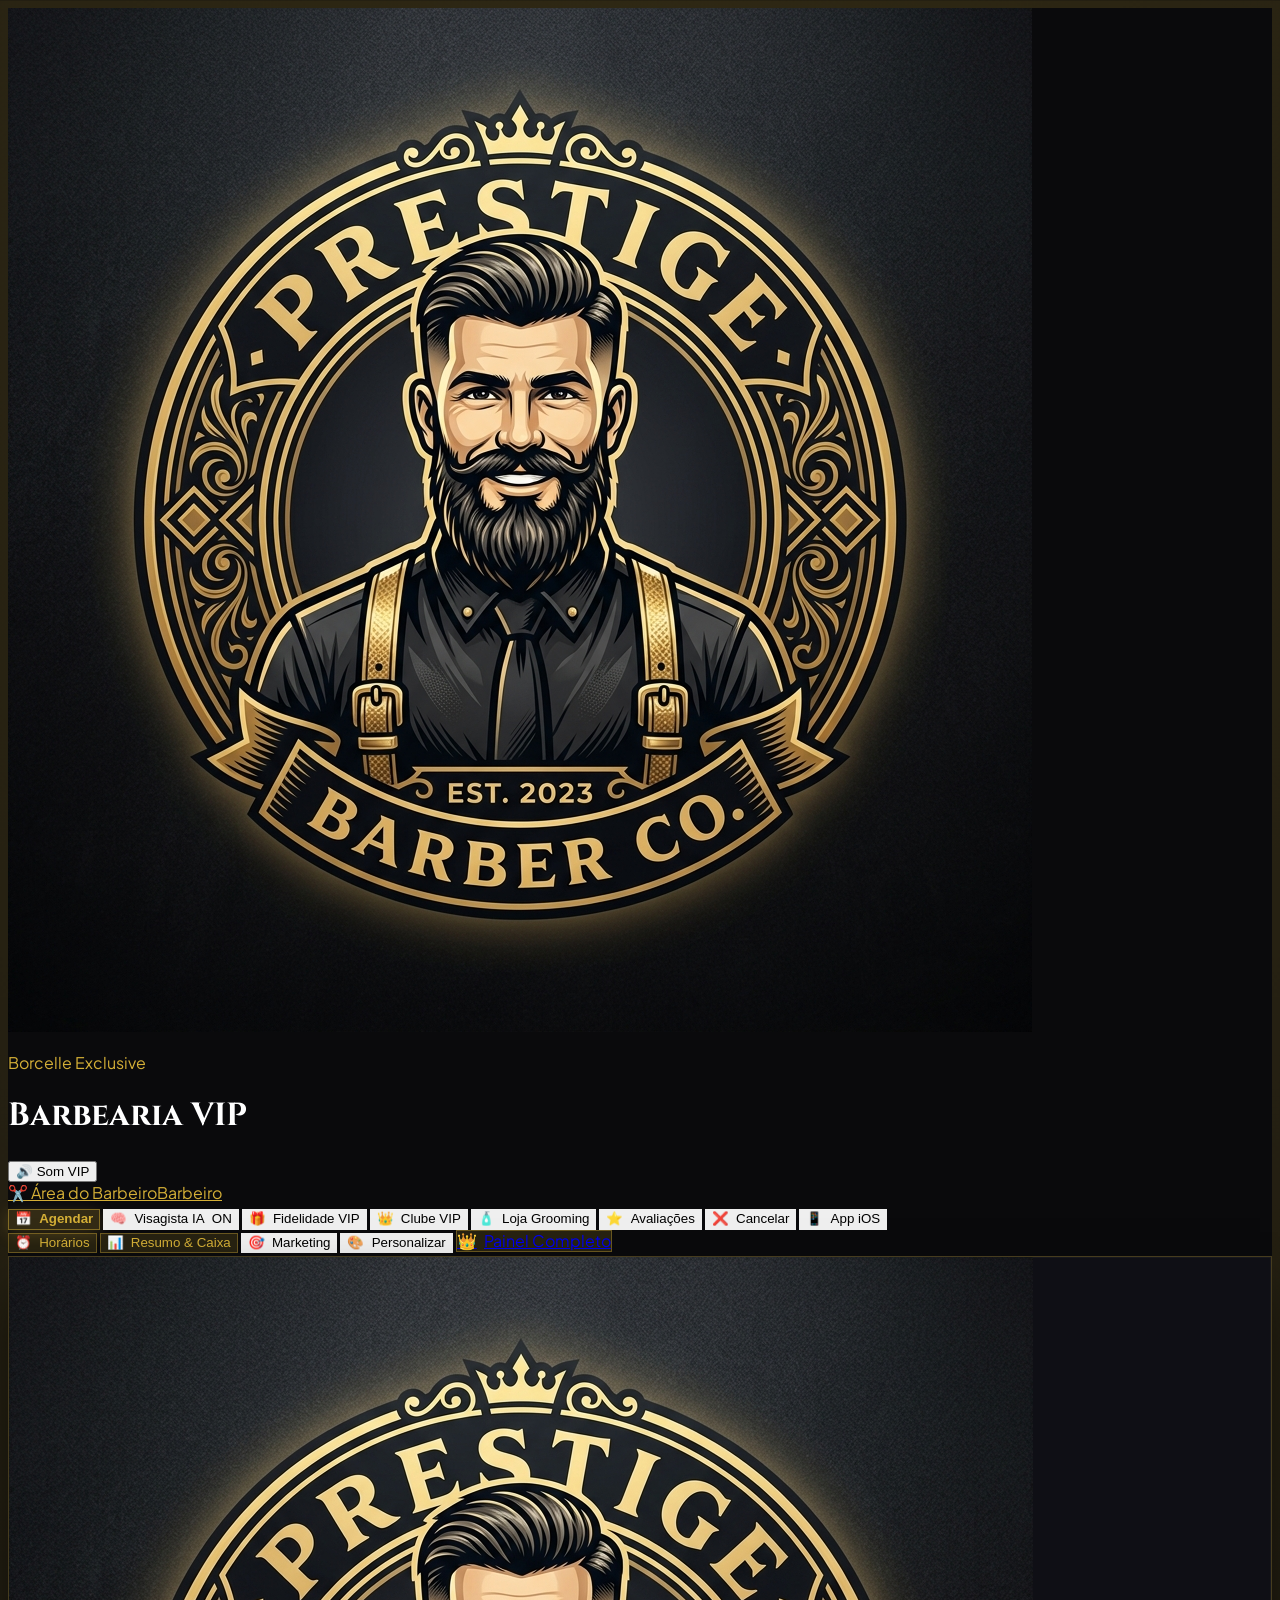
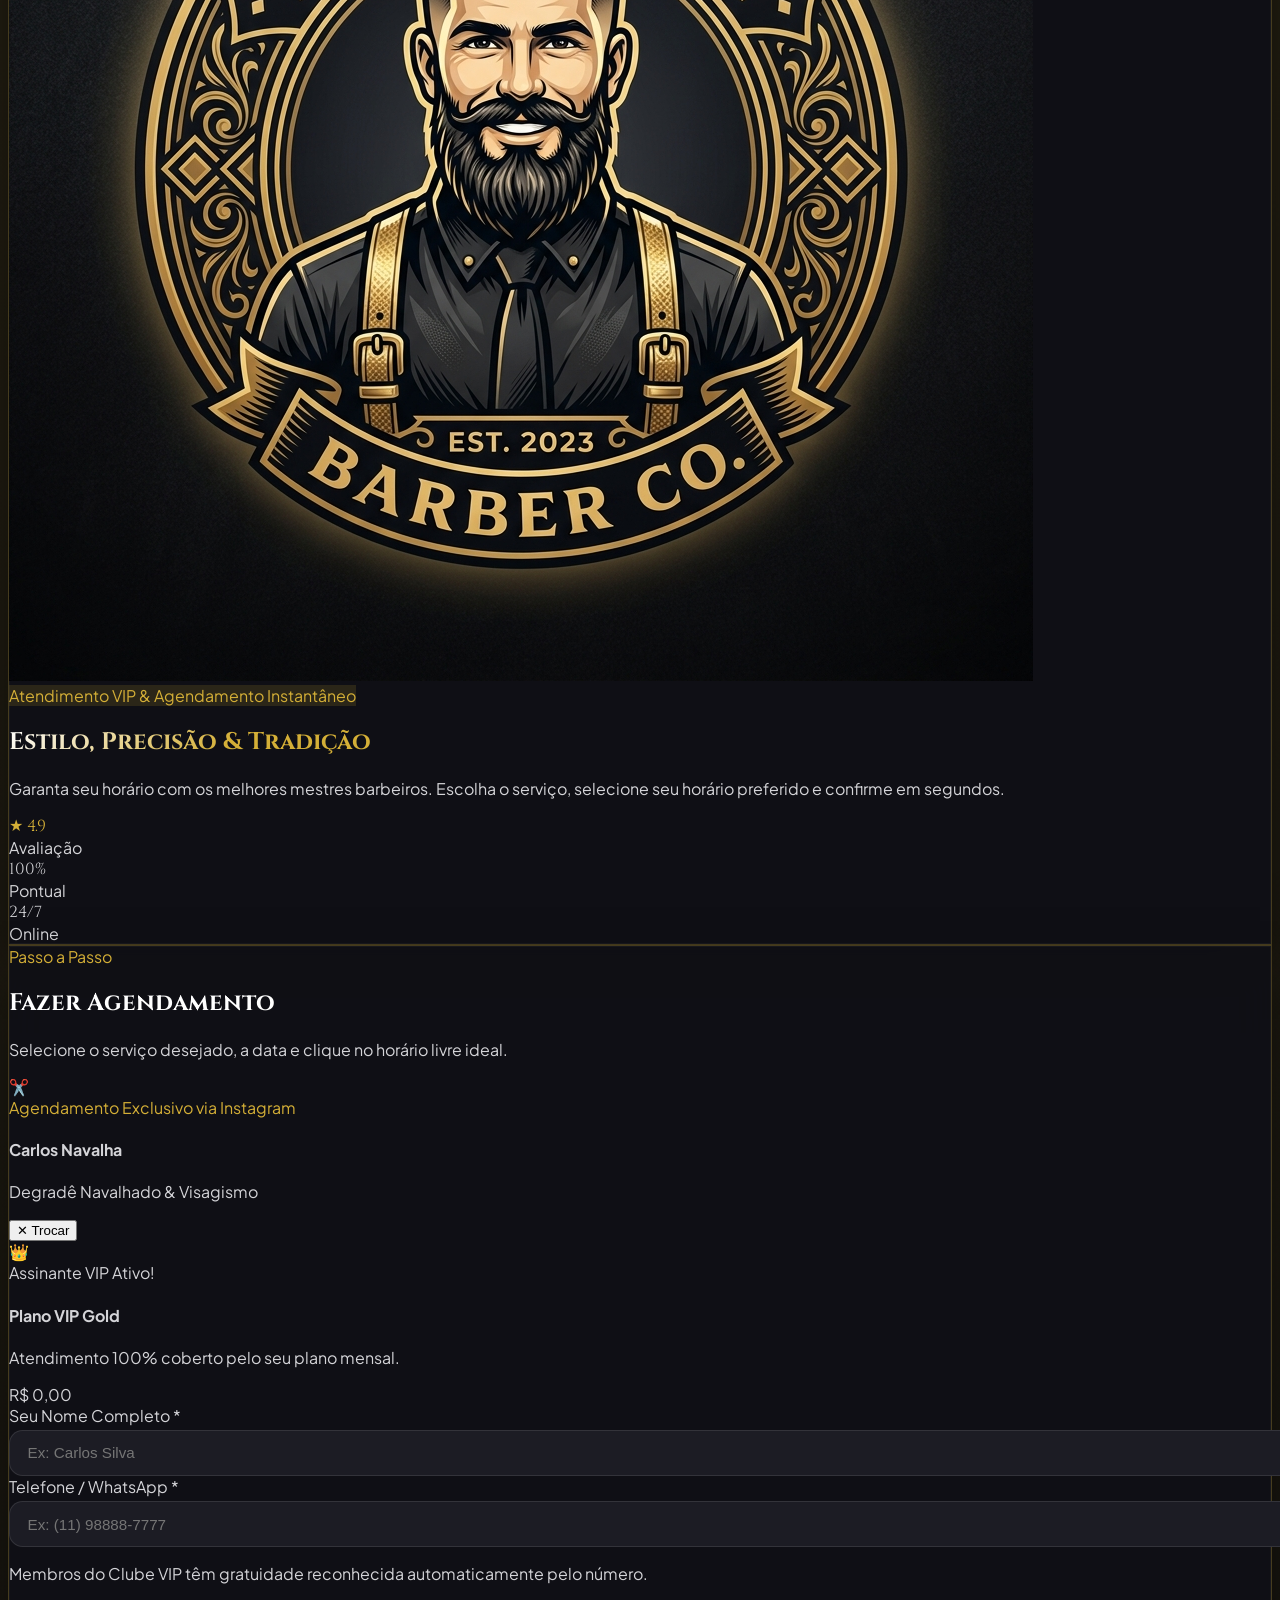
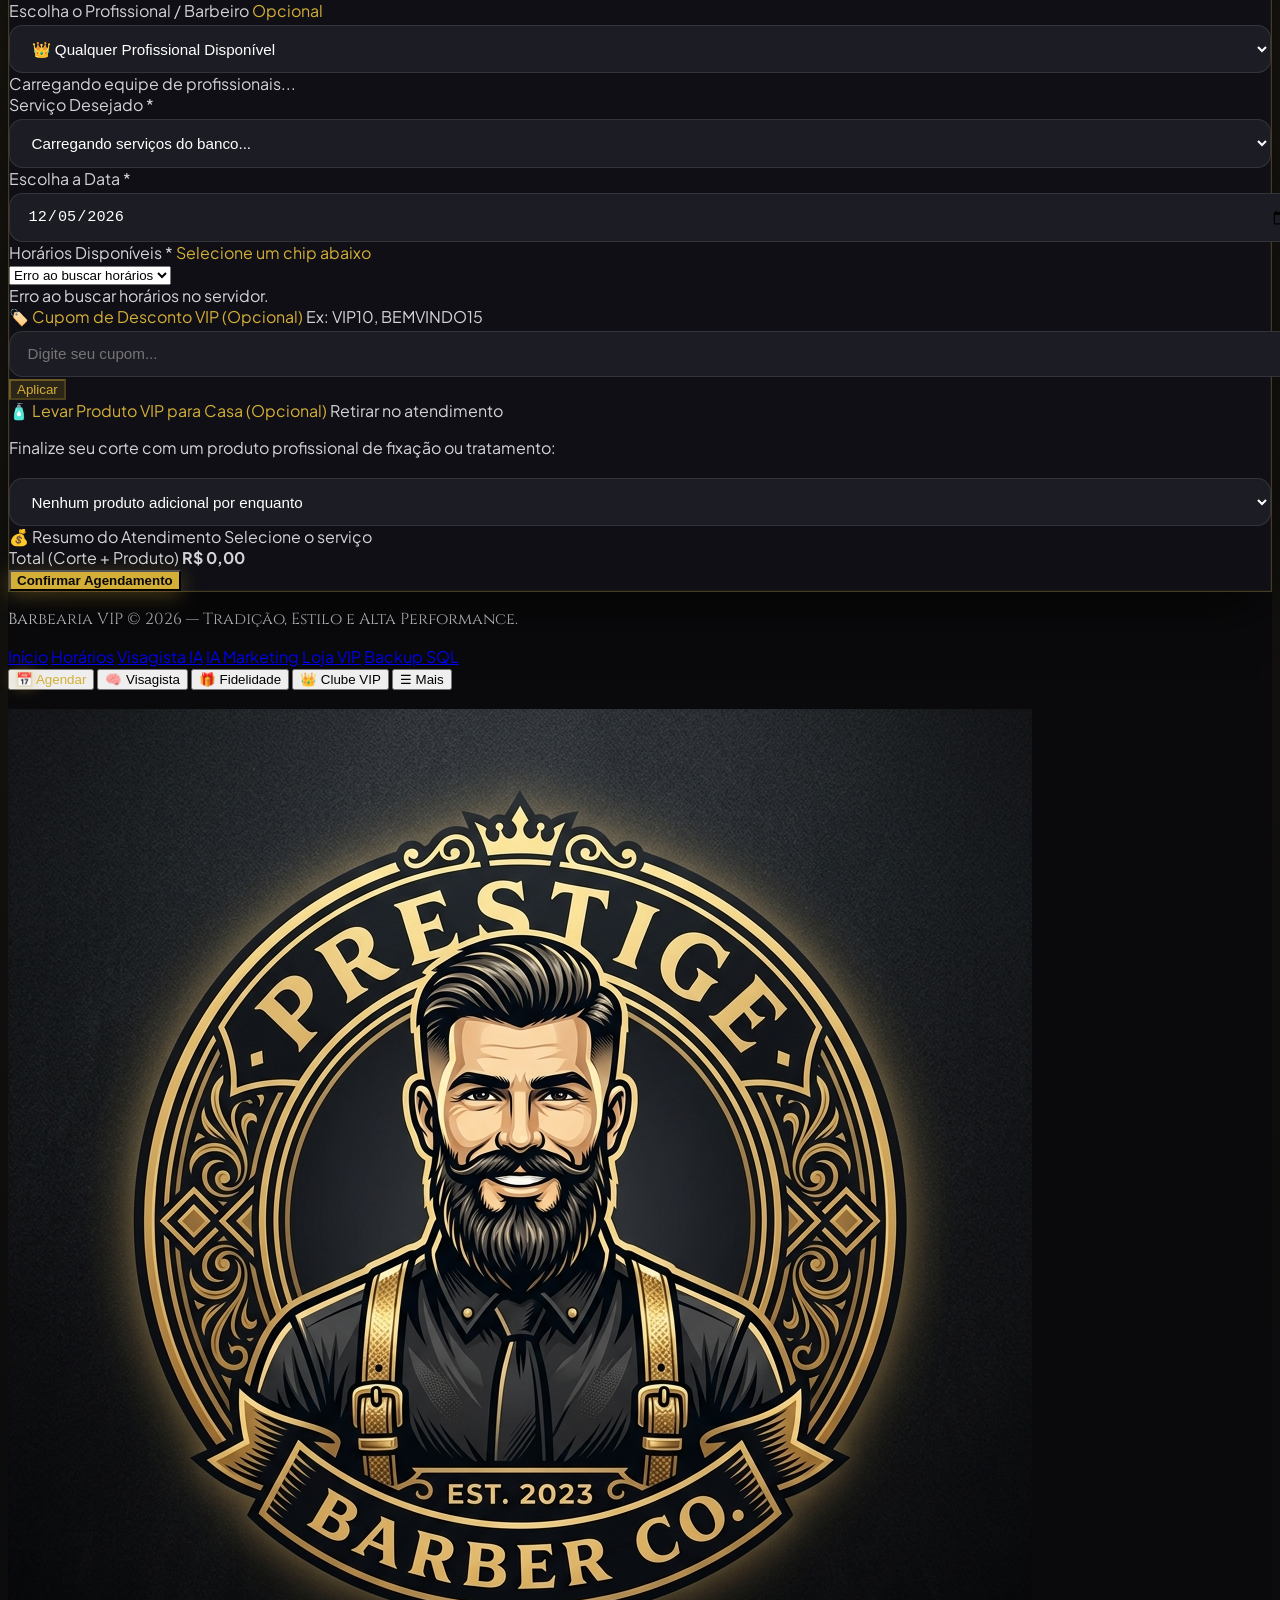
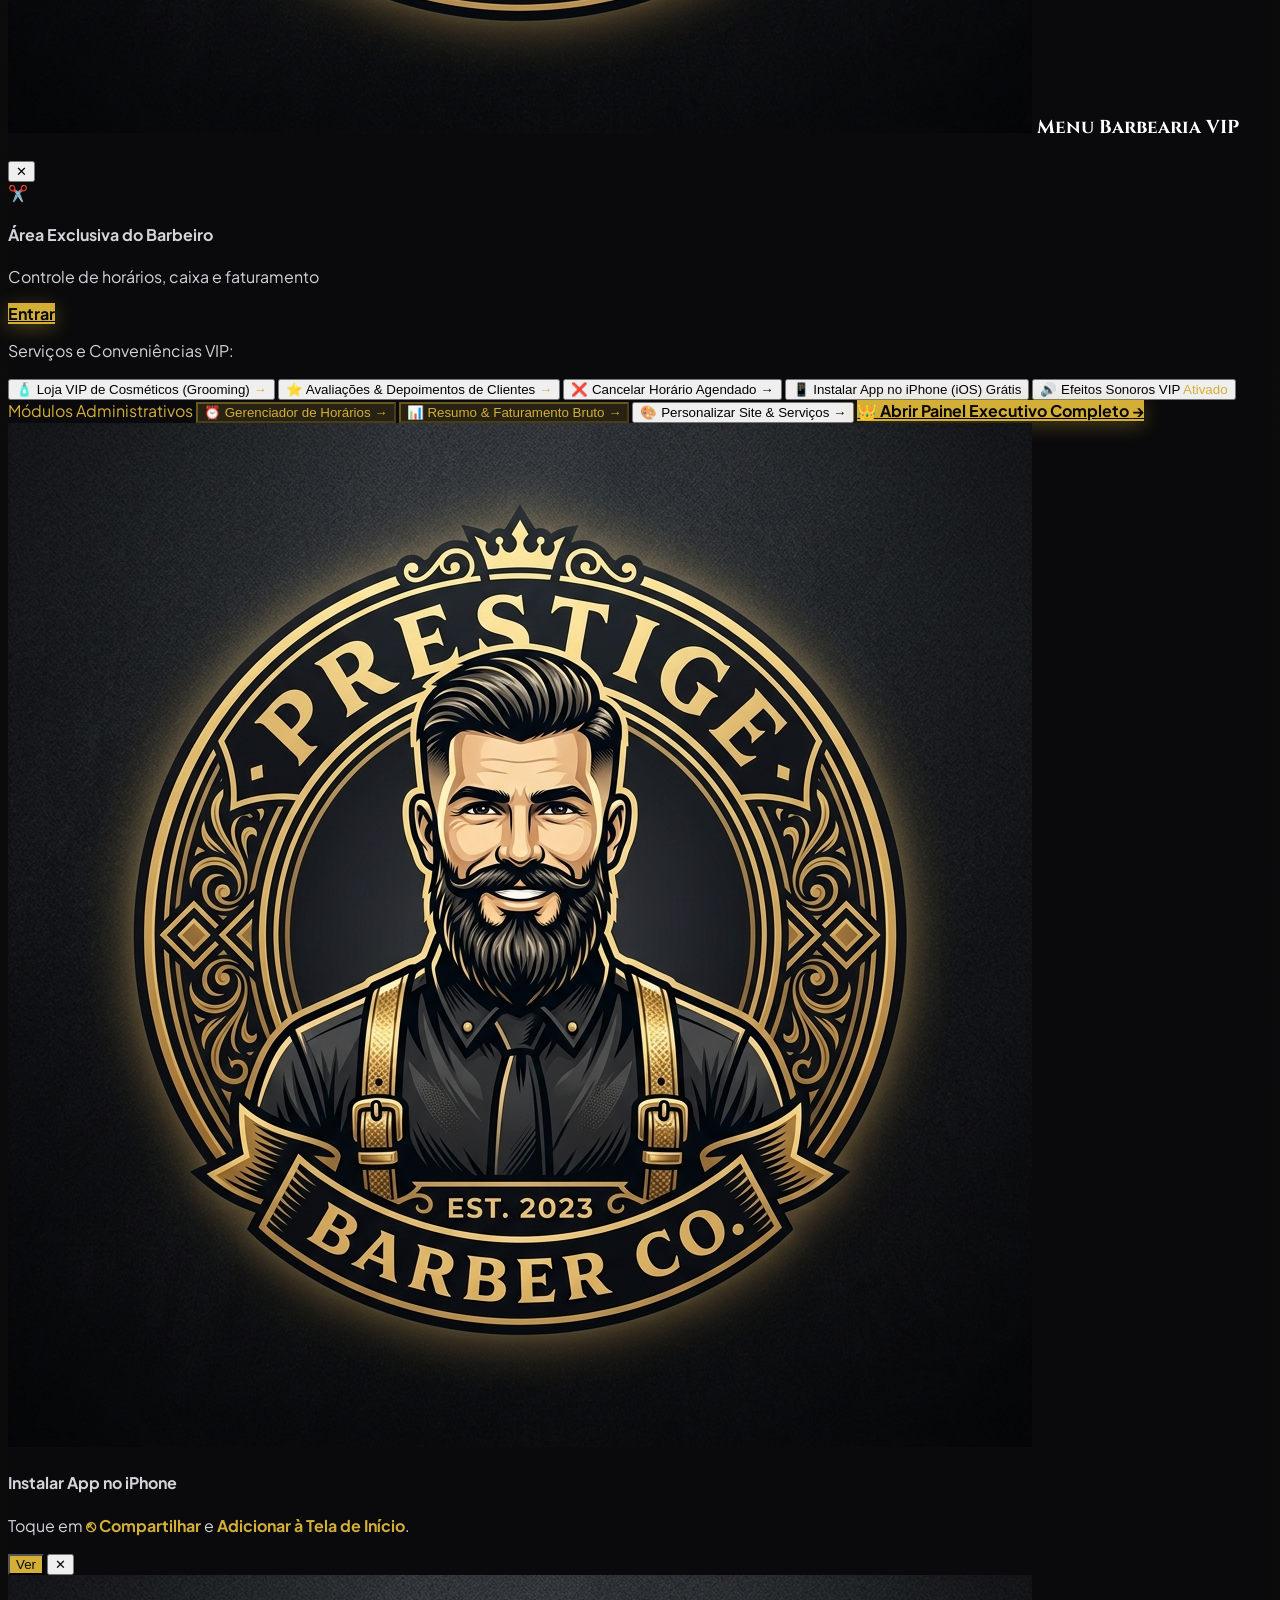
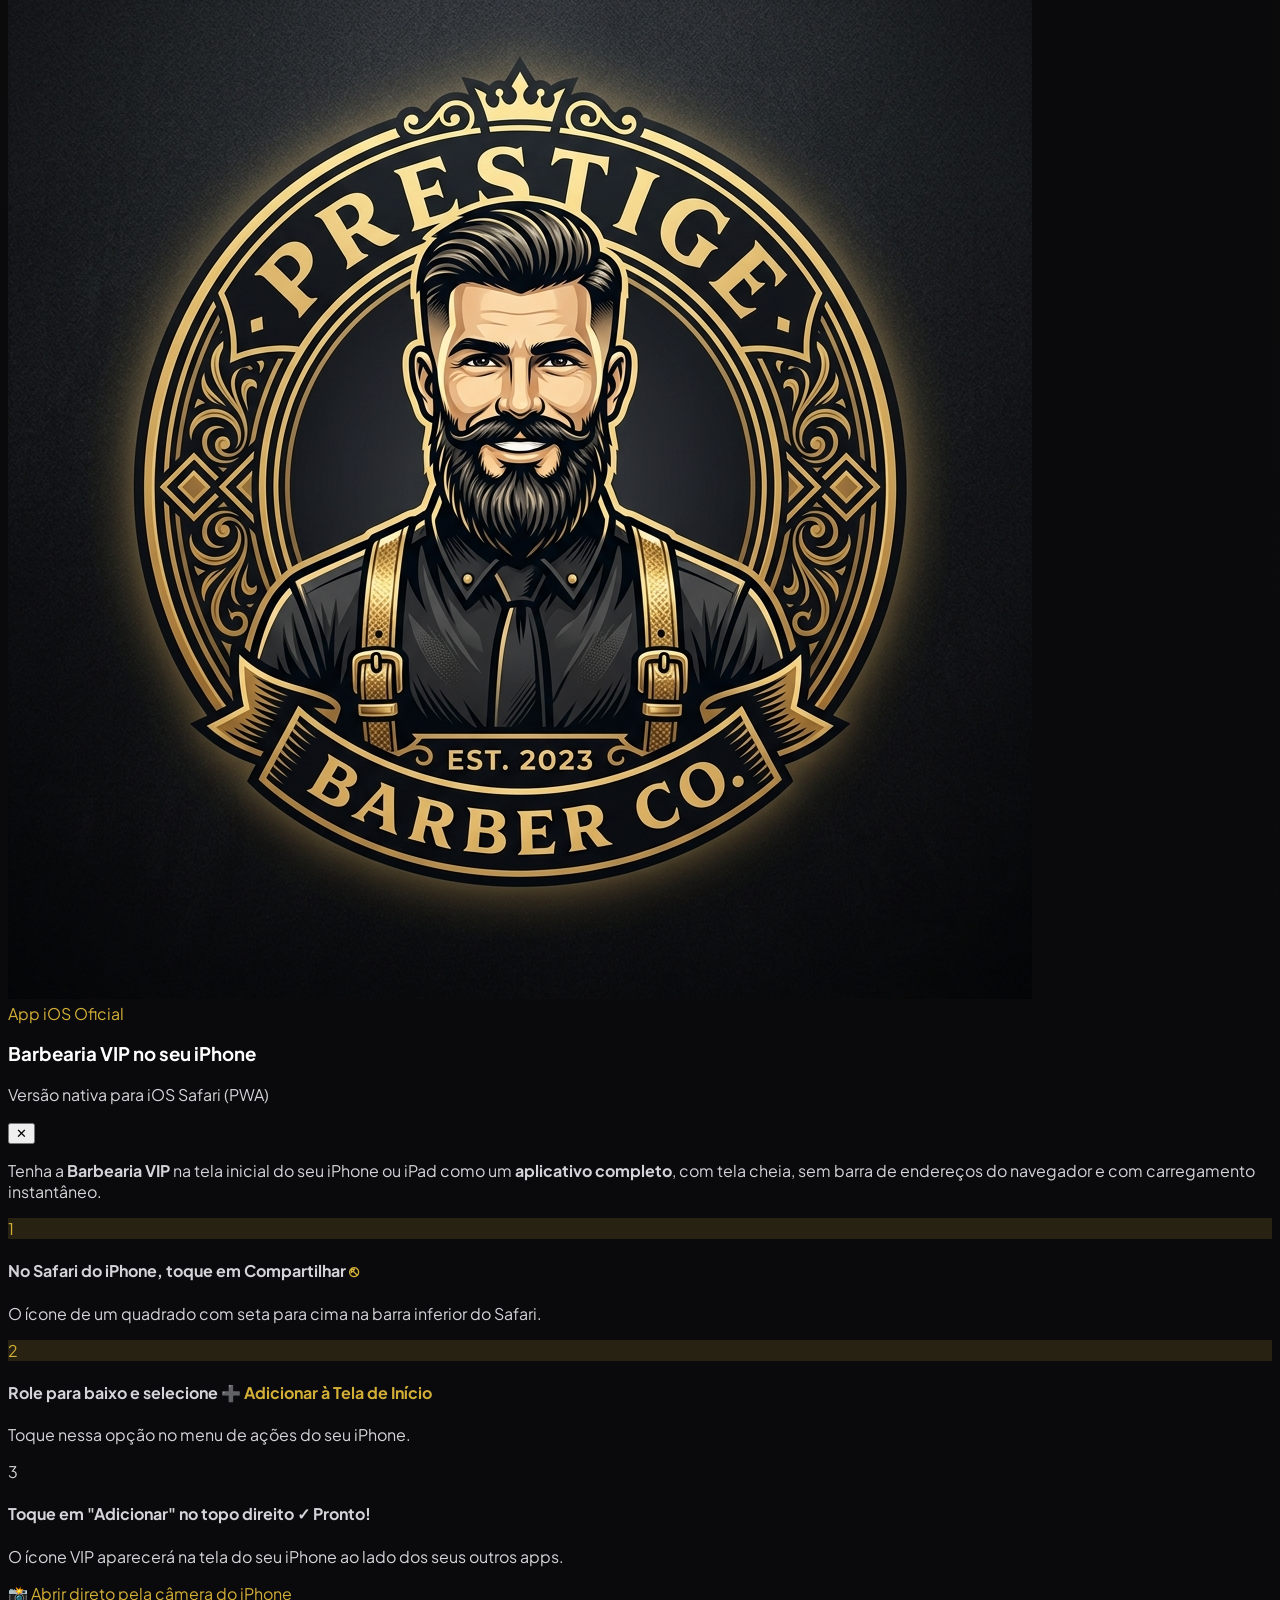
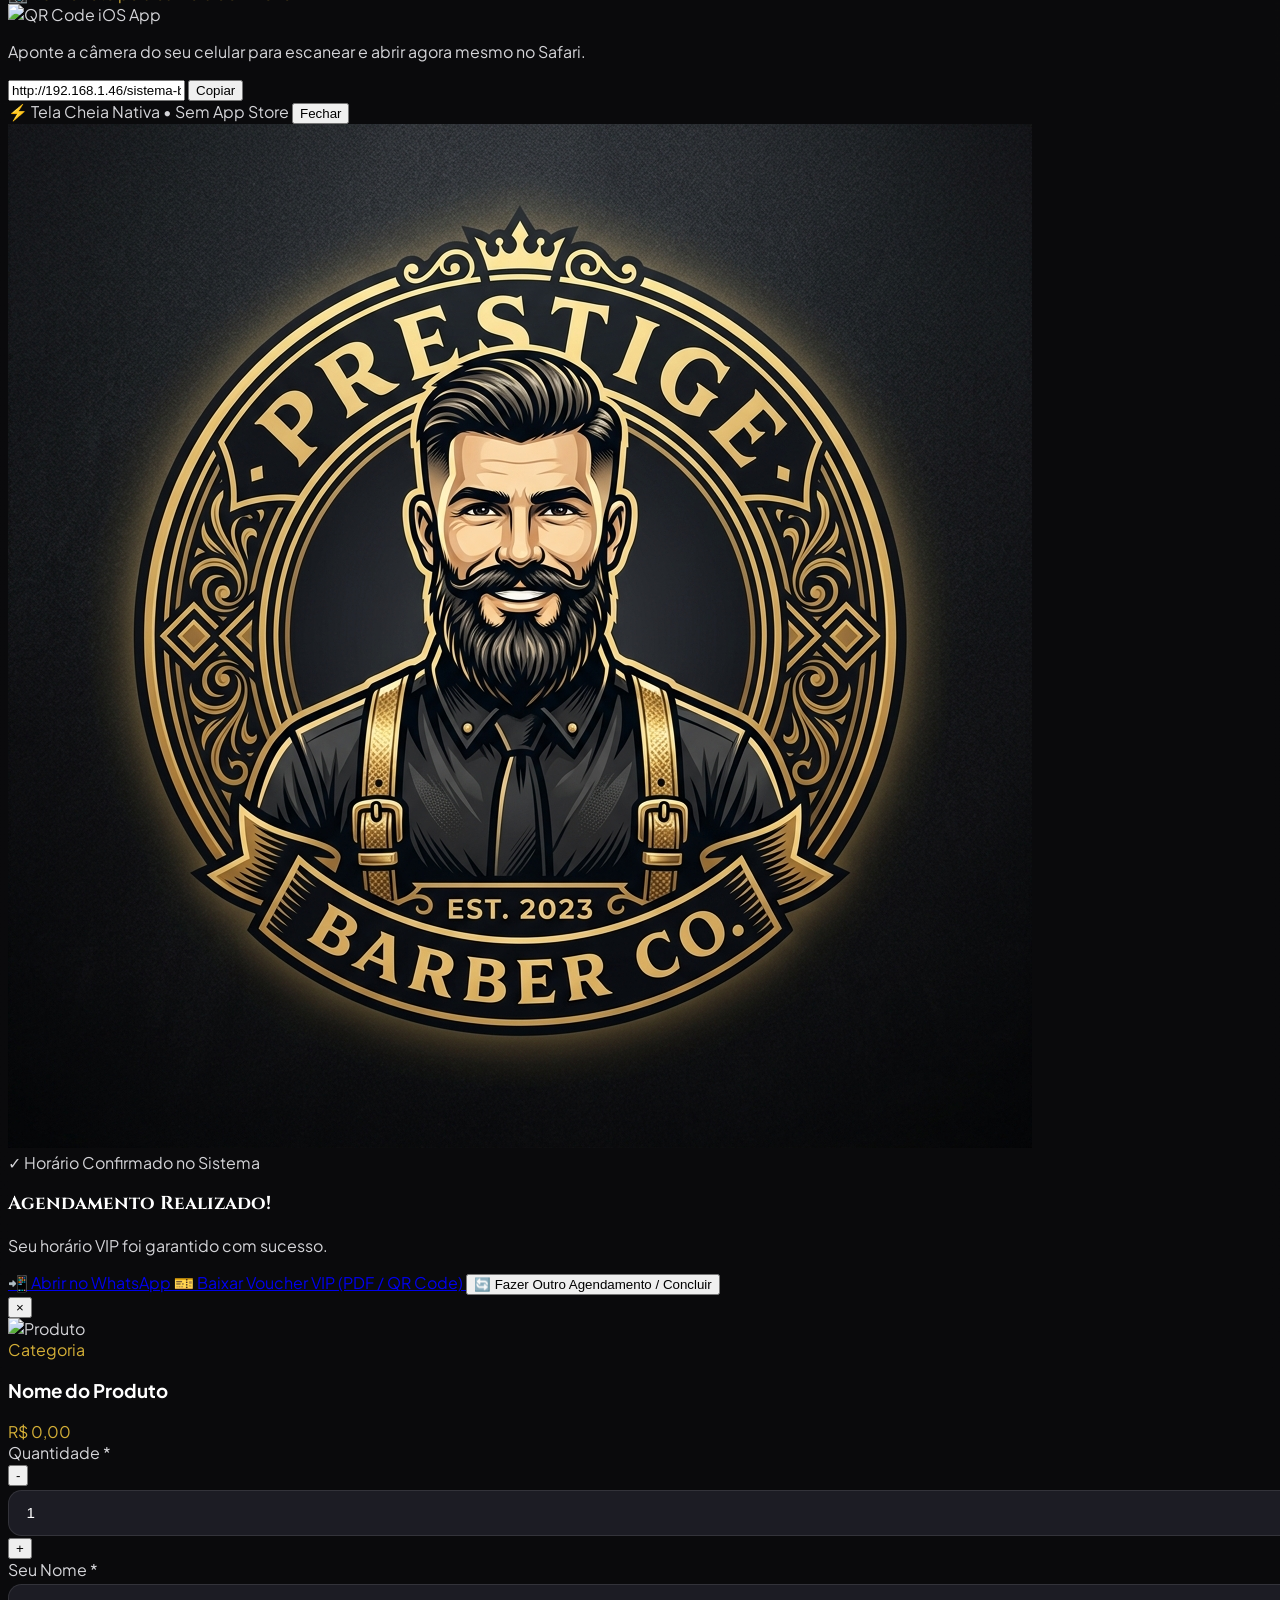
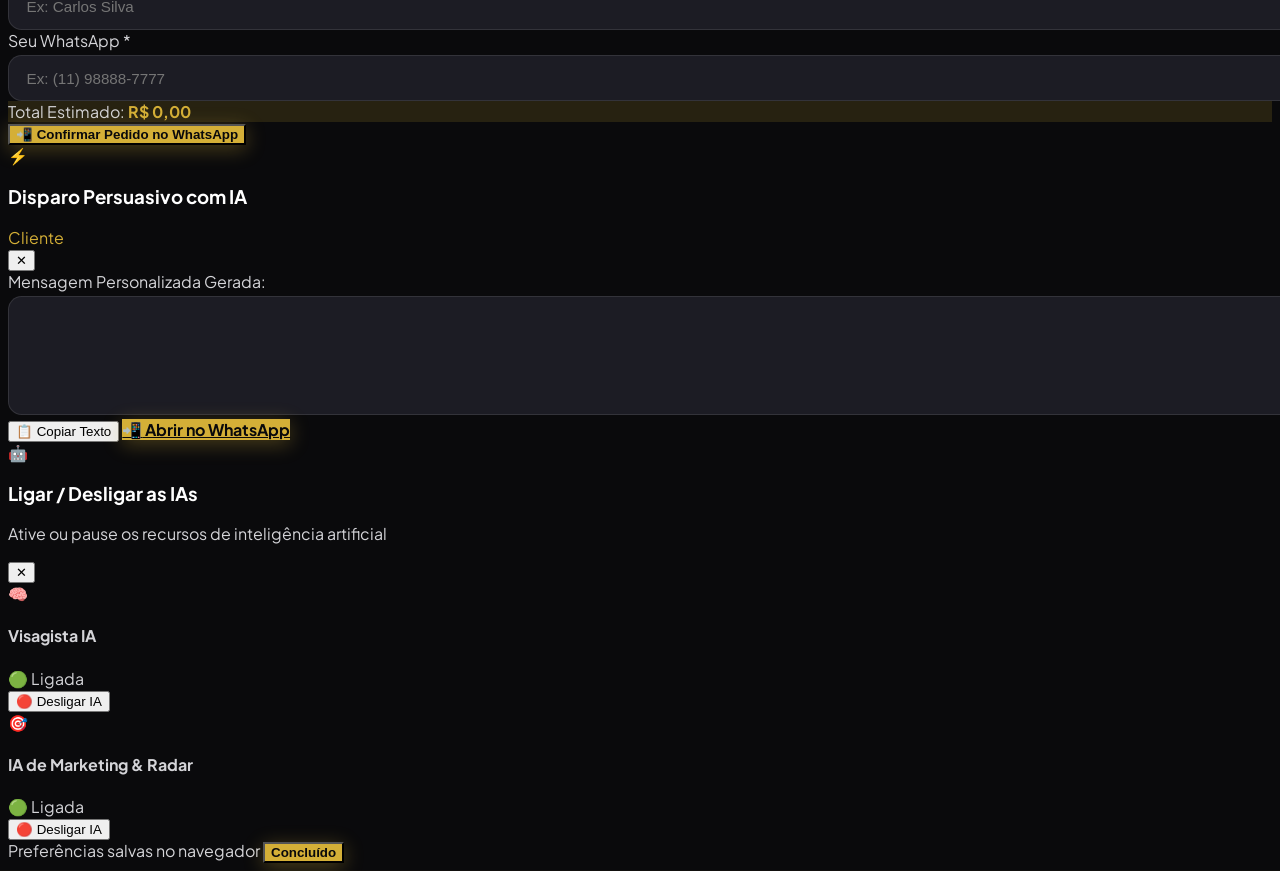
==== commit fe3b15d5: "feat(ui): limpa barra de acoes publica e separa area exclusiva do barbeiro com protecao de sessao" ====
--- a/Frontend/index.html
+++ b/Frontend/index.html
@@ -348,7 +348,7 @@
 <!-- TOPO FIXO UNIFICADO: CABEÇALHO + BARRA DE NAVEGAÇÃO VIP (Sem corte ou sobreposição) -->
 <div class="sticky top-0 z-50 w-full bg-[#0d0d12]/95 backdrop-blur-2xl border-b border-white/10 shadow-[0_12px_30px_rgba(0,0,0,0.65)]">
     <!-- Cabeçalho Principal -->
-    <header class="border-b border-white/5 px-3 sm:px-6 py-2 sm:py-2.5">
+    <header class="border-b border-white/5 px-3 sm:px-6 py-2.5 sm:py-3">
         <div class="max-w-6xl mx-auto flex justify-between items-center gap-2">
             <div class="flex items-center gap-2.5 sm:gap-3 flex-shrink-0">
                 <div class="relative w-9 h-9 sm:w-11 sm:h-11 rounded-full p-[2px] bg-gradient-to-tr from-amber-500 via-amber-300 to-amber-600 shadow-md shadow-amber-500/25 flex-shrink-0">
@@ -359,68 +359,67 @@
                     <h1 id="custom-header-nome" class="text-sm sm:text-lg font-display font-bold text-white tracking-wide">Barbearia VIP</h1>
                 </div>
             </div>
-            <div class="flex items-center gap-1.5 sm:gap-2 flex-shrink-0">
-                <button type="button" onclick="changeTab('tab-personalizar')" class="text-xs font-bold text-pink-300 bg-pink-500/15 hover:bg-pink-500/25 border border-pink-500/40 px-2.5 sm:px-3.5 py-1.5 sm:py-2 rounded-xl transition-all flex items-center gap-1.5 shadow-sm" title="Personalizar Nome, Cores, Preços e Menu sem programar">
-                    <span>🎨</span> <span class="hidden md:inline">Personalizar</span>
-                </button>
-                <button type="button" onclick="abrirModalControleIa()" id="btn-topo-controle-ia" class="text-xs font-bold text-amber-300 bg-amber-500/15 hover:bg-amber-500/25 border border-amber-500/40 px-2.5 sm:px-3.5 py-1.5 sm:py-2 rounded-xl transition-all flex items-center gap-1.5 shadow-sm" title="Ligar ou Desligar os Recursos de Inteligência Artificial">
-                    <span>🤖</span> <span id="topo-ia-status-texto">Ligar/Desligar IAs</span>
-                </button>
+            <div class="flex items-center gap-2 flex-shrink-0" id="container-topo-acoes">
                 <button type="button" onclick="toggleSom()" id="btn-toggle-som" class="text-xs font-semibold text-zinc-300 bg-white/5 hover:bg-white/10 hover:text-amber-400 border border-white/10 px-2.5 sm:px-3 py-1.5 sm:py-2 rounded-xl transition-all flex items-center gap-1.5" title="Ativar/Desativar som dos cliques e confirmações">
                     <span id="som-icone">🔊</span> <span id="som-texto" class="hidden sm:inline">Som VIP</span>
                 </button>
-                <button onclick="changeTab('tab-horarios')" class="text-xs font-semibold text-zinc-300 bg-white/5 hover:bg-white/10 hover:text-white border border-white/10 px-2.5 sm:px-3.5 py-1.5 sm:py-2 rounded-xl transition-all flex items-center gap-1.5">
-                    <span class="text-sm">⏰</span> <span class="hidden sm:inline">Gerenciar Horários</span><span class="sm:hidden">Horários</span>
-                </button>
+                <div id="box-auth-topo">
+                    <a href="login.html" id="btn-topo-barbeiro" class="text-xs font-bold text-amber-300 hover:text-amber-200 bg-gradient-to-r from-amber-500/20 via-amber-400/10 to-amber-500/20 hover:from-amber-500/30 hover:to-amber-500/30 border border-amber-500/40 px-3 sm:px-4 py-1.5 sm:py-2 rounded-xl transition-all flex items-center gap-1.5 shadow-sm shadow-amber-500/10" title="Acesso do Barbeiro & Painel Administrativo">
+                        <span>✂️</span> <span class="hidden sm:inline">Área do Barbeiro</span><span class="sm:hidden">Barbeiro</span>
+                    </a>
+                </div>
             </div>
         </div>
     </header>
 
-    <!-- Menu de Navegação Horizontal -->
+    <!-- Menu de Navegação Horizontal VIP Limpo -->
     <nav class="px-2 sm:px-6 overflow-x-auto nav-scroll-container">
         <div class="max-w-6xl mx-auto flex gap-1.5 sm:gap-2 py-2 sm:py-2.5 items-center min-w-max">
-            <button onclick="changeTab('tab-agendar')" id="btn-tab-agendar" class="nav-btn nav-btn-agendar active-tab-gold text-xs px-3 sm:px-4 py-2 rounded-xl whitespace-nowrap">
+            <!-- Abas do Cliente -->
+            <button onclick="changeTab('tab-agendar')" id="btn-tab-agendar" class="nav-btn nav-btn-agendar active-tab-gold text-xs px-3.5 sm:px-4 py-2 rounded-xl whitespace-nowrap">
                 <span class="nav-icon">📅</span> <span>Agendar</span>
             </button>
-            <button onclick="changeTab('tab-cancelar')" id="btn-tab-cancelar" class="nav-btn nav-btn-cancel text-zinc-400 text-xs px-3 sm:px-4 py-2 rounded-xl whitespace-nowrap">
+            <button onclick="changeTab('tab-visagista')" id="btn-tab-visagista" class="nav-btn nav-btn-visagista text-zinc-400 text-xs px-3.5 sm:px-4 py-2 rounded-xl whitespace-nowrap">
+                <span class="nav-icon">🧠</span> <span>Visagista IA</span> <span id="nav-badge-ia-visagista" class="text-[9px] px-1.5 py-0.5 rounded-md bg-emerald-500/20 text-emerald-400 font-bold ml-1">IA</span>
+            </button>
+            <button onclick="changeTab('tab-fidelidade')" id="btn-tab-fidelidade" class="nav-btn nav-btn-fidelidade text-zinc-400 text-xs px-3.5 sm:px-4 py-2 rounded-xl whitespace-nowrap">
+                <span class="nav-icon">🎁</span> <span>Fidelidade VIP</span>
+            </button>
+            <button onclick="changeTab('tab-clube-vip')" id="btn-tab-clube-vip" class="nav-btn nav-btn-clube-vip text-zinc-400 text-xs px-3.5 sm:px-4 py-2 rounded-xl whitespace-nowrap">
+                <span class="nav-icon">👑</span> <span>Clube VIP</span>
+            </button>
+            <button onclick="changeTab('tab-loja')" id="btn-tab-loja" class="nav-btn nav-btn-loja text-zinc-400 text-xs px-3.5 sm:px-4 py-2 rounded-xl whitespace-nowrap">
+                <span class="nav-icon">🧴</span> <span>Loja Grooming</span>
+            </button>
+            <button onclick="changeTab('tab-avaliacoes')" id="btn-tab-avaliacoes" class="nav-btn nav-btn-avaliacoes text-zinc-400 text-xs px-3.5 sm:px-4 py-2 rounded-xl whitespace-nowrap">
+                <span class="nav-icon">⭐</span> <span>Avaliações</span>
+            </button>
+            <button onclick="changeTab('tab-cancelar')" id="btn-tab-cancelar" class="nav-btn nav-btn-cancel text-zinc-400 text-xs px-3.5 sm:px-4 py-2 rounded-xl whitespace-nowrap">
                 <span class="nav-icon">❌</span> <span>Cancelar</span>
             </button>
-            <button onclick="changeTab('tab-horarios')" id="btn-tab-horarios" class="nav-btn nav-btn-horarios text-zinc-400 text-xs px-3 sm:px-4 py-2 rounded-xl whitespace-nowrap">
-                <span class="nav-icon">⏰</span> <span>Horários</span>
-            </button>
-            <button onclick="changeTab('tab-dashboard')" id="btn-tab-dashboard" class="nav-btn nav-btn-resumo text-zinc-400 text-xs px-3 sm:px-4 py-2 rounded-xl whitespace-nowrap">
-                <span class="nav-icon">📊</span> <span>Resumo</span>
-            </button>
-            <button onclick="changeTab('tab-fidelidade')" id="btn-tab-fidelidade" class="nav-btn nav-btn-fidelidade text-zinc-400 text-xs px-3 sm:px-4 py-2 rounded-xl whitespace-nowrap">
-                <span class="nav-icon">🎁</span> <span>Fidelidade VIP</span>
-            </button>
-            <button onclick="changeTab('tab-avaliacoes')" id="btn-tab-avaliacoes" class="nav-btn nav-btn-avaliacoes text-zinc-400 text-xs px-3 sm:px-4 py-2 rounded-xl whitespace-nowrap">
-                <span class="nav-icon">⭐</span> <span>Avaliações</span>
-            </button>
-            <button onclick="changeTab('tab-clube-vip')" id="btn-tab-clube-vip" class="nav-btn nav-btn-clube-vip text-zinc-400 text-xs px-3 sm:px-4 py-2 rounded-xl whitespace-nowrap">
-                <span class="nav-icon">👑</span> <span>Clube VIP</span>
-            </button>
-            <button onclick="changeTab('tab-loja')" id="btn-tab-loja" class="nav-btn nav-btn-loja text-zinc-400 text-xs px-3 sm:px-4 py-2 rounded-xl whitespace-nowrap">
-                <span class="nav-icon">🧴</span> <span>Loja VIP</span>
-            </button>
-            <button onclick="changeTab('tab-visagista')" id="btn-tab-visagista" class="nav-btn nav-btn-visagista text-zinc-400 text-xs px-3 sm:px-4 py-2 rounded-xl whitespace-nowrap">
-                <span class="nav-icon">🧠</span> <span>Visagista IA</span> <span id="nav-badge-ia-visagista" class="text-[9px] px-1.5 py-0.5 rounded-md bg-emerald-500/20 text-emerald-400 font-bold ml-1">ON</span>
-            </button>
-            <button onclick="changeTab('tab-ia-marketing')" id="btn-tab-ia-marketing" class="nav-btn nav-btn-ia-marketing text-zinc-400 text-xs px-3 sm:px-4 py-2 rounded-xl whitespace-nowrap">
-                <span class="nav-icon">🎯</span> <span>IA Marketing</span> <span id="nav-badge-ia-marketing" class="text-[9px] px-1.5 py-0.5 rounded-md bg-emerald-500/20 text-emerald-400 font-bold ml-1">ON</span>
-            </button>
-            <button onclick="changeTab('tab-personalizar')" id="btn-tab-personalizar" class="nav-btn text-pink-300 hover:text-pink-200 bg-pink-500/10 hover:bg-pink-500/20 border border-pink-400/30 text-xs px-3 sm:px-4 py-2 rounded-xl whitespace-nowrap transition" title="Personalizar Nome, Cores, Preços e Menu sem programar">
-                <span class="nav-icon">🎨</span> <span>Personalizar Site</span>
-            </button>
-            <button type="button" id="btn-nav-ios" onclick="abrirModalInstalarIos()" class="nav-btn text-blue-300 hover:text-blue-200 bg-blue-500/10 hover:bg-blue-500/20 border border-blue-400/30 text-xs px-3 sm:px-4 py-2 rounded-xl whitespace-nowrap transition">
+            <button type="button" id="btn-nav-ios" onclick="abrirModalInstalarIos()" class="nav-btn text-blue-300 hover:text-blue-200 bg-blue-500/10 hover:bg-blue-500/20 border border-blue-400/30 text-xs px-3.5 sm:px-4 py-2 rounded-xl whitespace-nowrap transition">
                 <span class="nav-icon">📱</span> <span>App iOS</span>
             </button>
-            <a href="../api/qrcode_pix.php" id="btn-nav-pix" class="nav-btn text-amber-300 hover:text-amber-200 bg-amber-500/10 hover:bg-amber-500/20 border border-amber-400/30 text-xs px-3 sm:px-4 py-2 rounded-xl whitespace-nowrap transition" title="Gerador de QR Code PIX e Cartão Digital"><span class="nav-icon">💳</span> <span>QR Code PIX</span></a>
-            <a href="../api/calculadora_comissao.php" id="btn-nav-calc-py" class="nav-btn text-purple-300 hover:text-purple-200 bg-purple-500/10 hover:bg-purple-500/20 border border-purple-400/30 text-xs px-3 sm:px-4 py-2 rounded-xl whitespace-nowrap transition" title="Calculadora de Lucro e Comissão em Python"><span class="nav-icon">🐍</span> <span>Calculadora Python</span></a>
-            <a href="../api/relatorio_python.php" id="btn-nav-rel-py" class="nav-btn text-emerald-300 hover:text-emerald-200 bg-emerald-500/10 hover:bg-emerald-500/20 border border-emerald-400/30 text-xs px-3 sm:px-4 py-2 rounded-xl whitespace-nowrap transition" title="Relatório Financeiro Executivo (PDF/Excel via Python)"><span class="nav-icon">📈</span> <span>Relatório Python</span></a>
-            <a href="../api/backup.php?download=1" id="btn-nav-backup" class="nav-btn nav-btn-backup text-emerald-400/90 hover:text-emerald-300 text-xs px-3 py-2 rounded-xl whitespace-nowrap" title="Baixar Backup do Banco (.sql)">
-                <span class="nav-icon">💾</span> <span>Backup SQL</span>
-            </a>
+
+            <!-- Abas Administrativas (desbloqueadas para barbeiro/admin) -->
+            <div id="nav-admin-separator" class="hidden h-5 w-[1px] bg-white/20 mx-1"></div>
+            <div id="nav-admin-grupo" class="hidden items-center gap-1.5 sm:gap-2">
+                <button onclick="changeTab('tab-horarios')" id="btn-tab-horarios" class="nav-btn nav-btn-horarios text-amber-300 bg-amber-500/10 border border-amber-500/30 text-xs px-3.5 sm:px-4 py-2 rounded-xl whitespace-nowrap">
+                    <span class="nav-icon">⏰</span> <span>Horários</span>
+                </button>
+                <button onclick="changeTab('tab-dashboard')" id="btn-tab-dashboard" class="nav-btn nav-btn-resumo text-amber-300 bg-amber-500/10 border border-amber-500/30 text-xs px-3.5 sm:px-4 py-2 rounded-xl whitespace-nowrap">
+                    <span class="nav-icon">📊</span> <span>Resumo & Caixa</span>
+                </button>
+                <button onclick="changeTab('tab-ia-marketing')" id="btn-tab-ia-marketing" class="nav-btn nav-btn-ia-marketing text-purple-300 bg-purple-500/10 border border-purple-500/30 text-xs px-3.5 sm:px-4 py-2 rounded-xl whitespace-nowrap">
+                    <span class="nav-icon">🎯</span> <span>Marketing</span>
+                </button>
+                <button onclick="changeTab('tab-personalizar')" id="btn-tab-personalizar" class="nav-btn text-pink-300 bg-pink-500/10 border border-pink-400/30 text-xs px-3.5 sm:px-4 py-2 rounded-xl whitespace-nowrap">
+                    <span class="nav-icon">🎨</span> <span>Personalizar</span>
+                </button>
+                <a href="dashboard.php" class="nav-btn text-white bg-amber-500/20 hover:bg-amber-500/30 border border-amber-400/50 text-xs px-4 py-2 rounded-xl whitespace-nowrap font-bold" title="Abrir Painel Completo do Barbeiro">
+                    <span>👑</span> <span>Painel Completo</span>
+                </a>
+            </div>
         </div>
     </nav>
 </div>
@@ -1873,17 +1872,17 @@
             <span class="mobile-nav-icon-box w-8 h-8 rounded-xl flex items-center justify-center text-base border border-transparent transition-all">📅</span>
             <span class="text-[10px] font-semibold mt-0.5">Agendar</span>
         </button>
-        <button onclick="changeTab('tab-cancelar')" id="mobile-nav-cancelar" class="mobile-nav-item flex flex-col items-center justify-center py-1 px-0.5 rounded-xl text-zinc-400 hover:text-red-400 transition">
-            <span class="mobile-nav-icon-box w-8 h-8 rounded-xl flex items-center justify-center text-base border border-transparent transition-all">❌</span>
-            <span class="text-[10px] font-semibold mt-0.5">Cancelar</span>
+        <button onclick="changeTab('tab-visagista')" id="mobile-nav-visagista" class="mobile-nav-item flex flex-col items-center justify-center py-1 px-0.5 rounded-xl text-zinc-400 hover:text-amber-400 transition">
+            <span class="mobile-nav-icon-box w-8 h-8 rounded-xl flex items-center justify-center text-base border border-transparent transition-all">🧠</span>
+            <span class="text-[10px] font-semibold mt-0.5">Visagista</span>
         </button>
-        <button onclick="changeTab('tab-horarios')" id="mobile-nav-horarios" class="mobile-nav-item flex flex-col items-center justify-center py-1 px-0.5 rounded-xl text-zinc-400 hover:text-white transition">
-            <span class="mobile-nav-icon-box w-8 h-8 rounded-xl flex items-center justify-center text-base border border-transparent transition-all">⏰</span>
-            <span class="text-[10px] font-semibold mt-0.5">Horários</span>
+        <button onclick="changeTab('tab-fidelidade')" id="mobile-nav-fidelidade" class="mobile-nav-item flex flex-col items-center justify-center py-1 px-0.5 rounded-xl text-zinc-400 hover:text-amber-400 transition">
+            <span class="mobile-nav-icon-box w-8 h-8 rounded-xl flex items-center justify-center text-base border border-transparent transition-all">🎁</span>
+            <span class="text-[10px] font-semibold mt-0.5">Fidelidade</span>
         </button>
-        <button onclick="changeTab('tab-dashboard')" id="mobile-nav-dashboard" class="mobile-nav-item flex flex-col items-center justify-center py-1 px-0.5 rounded-xl text-zinc-400 hover:text-amber-400 transition">
-            <span class="mobile-nav-icon-box w-8 h-8 rounded-xl flex items-center justify-center text-base border border-transparent transition-all">📊</span>
-            <span class="text-[10px] font-semibold mt-0.5">Resumo</span>
+        <button onclick="changeTab('tab-clube-vip')" id="mobile-nav-clube-vip" class="mobile-nav-item flex flex-col items-center justify-center py-1 px-0.5 rounded-xl text-zinc-400 hover:text-amber-400 transition">
+            <span class="mobile-nav-icon-box w-8 h-8 rounded-xl flex items-center justify-center text-base border border-transparent transition-all">👑</span>
+            <span class="text-[10px] font-semibold mt-0.5">Clube VIP</span>
         </button>
         <button onclick="toggleMobileMenuMais()" id="mobile-nav-mais" class="mobile-nav-item flex flex-col items-center justify-center py-1 px-0.5 rounded-xl text-zinc-400 hover:text-amber-400 transition">
             <span class="mobile-nav-icon-box w-8 h-8 rounded-xl flex items-center justify-center text-base border border-transparent transition-all">☰</span>
@@ -1902,52 +1901,60 @@
             </h3>
             <button onclick="toggleMobileMenuMais()" class="text-zinc-400 hover:text-white text-xl p-1 leading-none">✕</button>
         </div>
-        <p class="text-xs text-zinc-400 mb-5">Acesse rapidamente as ferramentas administrativas e configurações:</p>
-        <div class="space-y-2.5">
-            <button type="button" onclick="changeTab('tab-personalizar'); toggleMobileMenuMais();" class="w-full flex items-center justify-between p-3.5 rounded-2xl bg-gradient-to-r from-pink-500/20 to-amber-500/20 hover:from-pink-500/30 hover:to-amber-500/30 border border-pink-500/50 text-sm font-bold text-pink-300 transition text-left shadow-lg">
-                <span class="flex items-center gap-2.5"><span>🎨</span> <strong>Personalizar Site (Sem Código)</strong></span>
-                <span class="px-2 py-0.5 rounded-md bg-pink-500/30 text-pink-200 font-extrabold text-[10px]">Editar</span>
-            </button>
-            <button type="button" onclick="abrirModalControleIa(); toggleMobileMenuMais();" class="w-full flex items-center justify-between p-3.5 rounded-2xl bg-gradient-to-r from-amber-500/20 to-purple-500/20 hover:from-amber-500/30 hover:to-purple-500/30 border border-amber-500/50 text-sm font-bold text-amber-300 transition text-left shadow-lg">
-                <span class="flex items-center gap-2.5"><span>🤖</span> <strong>Ligar / Desligar as IAs</strong></span>
-                <span id="drawer-ia-status-texto" class="px-2 py-0.5 rounded-md bg-amber-400 text-black font-extrabold text-[10px]">Configurar</span>
-            </button>
-            <button type="button" onclick="abrirModalInstalarIos(); toggleMobileMenuMais();" class="w-full flex items-center justify-between p-3.5 rounded-2xl bg-gradient-to-r from-blue-500/20 via-indigo-500/20 to-purple-500/20 hover:from-blue-500/30 hover:to-purple-500/30 border border-blue-400/40 text-sm font-semibold text-blue-200 transition text-left shadow-lg">
-                <span class="flex items-center gap-2.5"><span>📱</span> <strong>Instalar App no iPhone (iOS)</strong></span>
-                <span class="px-2 py-0.5 rounded-md bg-blue-500/30 text-[11px] font-bold text-blue-300">Grátis</span>
-            </button>
-            <button type="button" onclick="changeTab('tab-visagista'); toggleMobileMenuMais();" id="drawer-btn-ia-visagista" class="w-full flex items-center justify-between p-3.5 rounded-2xl bg-amber-500/20 hover:bg-amber-500/30 border border-amber-500/50 text-sm font-semibold text-amber-300 transition text-left shadow-lg shadow-amber-500/10">
-                <span class="flex items-center gap-2.5"><span>🧠</span> <strong>Visagista IA (Consultor Facial)</strong></span>
-                <span id="drawer-badge-ia-visagista" class="px-2 py-0.5 rounded-md bg-emerald-500/20 text-emerald-400 font-extrabold text-[10px]">ON</span>
-            </button>
-            <button type="button" onclick="changeTab('tab-ia-marketing'); toggleMobileMenuMais();" id="drawer-btn-ia-marketing" class="w-full flex items-center justify-between p-3.5 rounded-2xl bg-purple-500/20 hover:bg-purple-500/30 border border-purple-500/50 text-sm font-semibold text-purple-300 transition text-left shadow-lg shadow-purple-500/10">
-                <span class="flex items-center gap-2.5"><span>🎯</span> <strong>IA Marketing & Radar de Retenção</strong></span>
-                <span id="drawer-badge-ia-marketing" class="px-2 py-0.5 rounded-md bg-emerald-500/20 text-emerald-400 font-extrabold text-[10px]">ON</span>
-            </button>
-            <button type="button" onclick="changeTab('tab-clube-vip'); toggleMobileMenuMais();" class="w-full flex items-center justify-between p-3.5 rounded-2xl bg-amber-500/15 hover:bg-amber-500/25 border border-amber-500/40 text-sm font-semibold text-amber-300 transition text-left shadow-lg shadow-amber-500/5">
-                <span class="flex items-center gap-2.5"><span>💎</span> Clube VIP / Barber Pass</span>
+        
+        <!-- Cartão de Acesso do Barbeiro em Destaque -->
+        <div id="drawer-card-barbeiro" class="mb-4 p-3.5 rounded-2xl bg-gradient-to-r from-amber-500/20 via-amber-400/10 to-transparent border border-amber-500/40 flex items-center justify-between">
+            <div class="flex items-center gap-2.5">
+                <span class="text-2xl">✂️</span>
+                <div>
+                    <h4 id="drawer-barbeiro-titulo" class="text-xs font-bold text-white">Área Exclusiva do Barbeiro</h4>
+                    <p id="drawer-barbeiro-sub" class="text-[10px] text-zinc-400">Controle de horários, caixa e faturamento</p>
+                </div>
+            </div>
+            <a href="login.html" id="drawer-barbeiro-link" class="px-3 py-1.5 rounded-xl gold-btn text-[11px] font-bold transition flex-shrink-0">
+                Entrar
+            </a>
+        </div>
+
+        <p class="text-xs text-zinc-400 mb-3">Serviços e Conveniências VIP:</p>
+        <div class="space-y-2">
+            <button type="button" onclick="changeTab('tab-loja'); toggleMobileMenuMais();" class="w-full flex items-center justify-between p-3 rounded-2xl bg-white/[0.03] hover:bg-white/[0.08] border border-white/10 text-xs font-semibold text-white transition text-left">
+                <span class="flex items-center gap-2.5"><span>🧴</span> Loja VIP de Cosméticos (Grooming)</span>
                 <span class="text-amber-400">→</span>
             </button>
-            <button type="button" onclick="changeTab('tab-loja'); toggleMobileMenuMais();" class="w-full flex items-center justify-between p-3.5 rounded-2xl bg-amber-500/15 hover:bg-amber-500/25 border border-amber-500/40 text-sm font-semibold text-amber-300 transition text-left shadow-lg shadow-amber-500/5">
-                <span class="flex items-center gap-2.5"><span>🧴</span> Loja VIP de Produtos (Grooming)</span>
+            <button type="button" onclick="changeTab('tab-avaliacoes'); toggleMobileMenuMais();" class="w-full flex items-center justify-between p-3 rounded-2xl bg-white/[0.03] hover:bg-white/[0.08] border border-white/10 text-xs font-semibold text-white transition text-left">
+                <span class="flex items-center gap-2.5"><span>⭐</span> Avaliações & Depoimentos de Clientes</span>
                 <span class="text-amber-400">→</span>
             </button>
-            <button type="button" onclick="changeTab('tab-fidelidade'); toggleMobileMenuMais();" class="w-full flex items-center justify-between p-3.5 rounded-2xl bg-amber-500/10 hover:bg-amber-500/20 border border-amber-500/30 text-sm font-semibold text-amber-300 transition text-left">
-                <span class="flex items-center gap-2.5"><span>🎁</span> Cartão Fidelidade VIP</span>
-                <span class="text-amber-400">→</span>
+            <button type="button" onclick="changeTab('tab-cancelar'); toggleMobileMenuMais();" class="w-full flex items-center justify-between p-3 rounded-2xl bg-white/[0.03] hover:bg-white/[0.08] border border-white/10 text-xs font-semibold text-red-300 transition text-left">
+                <span class="flex items-center gap-2.5"><span>❌</span> Cancelar Horário Agendado</span>
+                <span class="text-zinc-500">→</span>
             </button>
-            <button type="button" onclick="changeTab('tab-avaliacoes'); toggleMobileMenuMais();" class="w-full flex items-center justify-between p-3.5 rounded-2xl bg-white/[0.03] hover:bg-white/[0.08] border border-white/10 text-sm font-semibold text-white transition text-left">
-                <span class="flex items-center gap-2.5"><span>⭐</span> Avaliações & Depoimentos</span>
-                <span class="text-amber-400">→</span>
+            <button type="button" onclick="abrirModalInstalarIos(); toggleMobileMenuMais();" class="w-full flex items-center justify-between p-3 rounded-2xl bg-blue-500/10 hover:bg-blue-500/20 border border-blue-400/30 text-xs font-semibold text-blue-200 transition text-left">
+                <span class="flex items-center gap-2.5"><span>📱</span> Instalar App no iPhone (iOS)</span>
+                <span class="px-2 py-0.5 rounded-md bg-blue-500/30 text-[10px] font-bold text-blue-300">Grátis</span>
             </button>
-            <a href="../api/backup.php?download=1" class="flex items-center justify-between p-3.5 rounded-2xl bg-emerald-500/10 hover:bg-emerald-500/20 border border-emerald-500/30 text-sm font-semibold text-emerald-300 transition">
-                <span class="flex items-center gap-2.5"><span>💾</span> Baixar Backup do Banco (.sql)</span>
-                <span class="text-emerald-400">↓</span>
+            <button type="button" onclick="toggleSom(); toggleMobileMenuMais();" class="w-full flex items-center justify-between p-3 rounded-2xl bg-white/[0.03] hover:bg-white/[0.08] border border-white/10 text-xs font-semibold text-zinc-300 transition">
+                <span class="flex items-center gap-2.5"><span id="mobile-drawer-som-icone">🔊</span> Efeitos Sonoros VIP</span>
+                <span id="mobile-drawer-som-status" class="text-[11px] text-amber-400 font-bold">Ativado</span>
+            </button>
+        </div>
+        
+        <!-- Módulos de Gestão no Drawer Móvel (somente se logado) -->
+        <div id="drawer-admin-section" class="hidden mt-5 pt-4 border-t border-white/10 space-y-2">
+            <span class="text-[11px] font-bold text-amber-400 uppercase tracking-wider block mb-1">Módulos Administrativos</span>
+            <button type="button" onclick="changeTab('tab-horarios'); toggleMobileMenuMais();" class="w-full flex items-center justify-between p-2.5 rounded-xl bg-amber-500/10 border border-amber-500/30 text-xs font-bold text-amber-300 transition text-left">
+                <span>⏰ Gerenciador de Horários</span> <span>→</span>
+            </button>
+            <button type="button" onclick="changeTab('tab-dashboard'); toggleMobileMenuMais();" class="w-full flex items-center justify-between p-2.5 rounded-xl bg-amber-500/10 border border-amber-500/30 text-xs font-bold text-amber-300 transition text-left">
+                <span>📊 Resumo & Faturamento Bruto</span> <span>→</span>
+            </button>
+            <button type="button" onclick="changeTab('tab-personalizar'); toggleMobileMenuMais();" class="w-full flex items-center justify-between p-2.5 rounded-xl bg-pink-500/10 border border-pink-400/30 text-xs font-bold text-pink-300 transition text-left">
+                <span>🎨 Personalizar Site & Serviços</span> <span>→</span>
+            </button>
+            <a href="dashboard.php" class="w-full flex items-center justify-between p-2.5 rounded-xl gold-btn text-xs font-bold transition text-left">
+                <span>👑 Abrir Painel Executivo Completo</span> <span>→</span>
             </a>
-            <button type="button" onclick="toggleSom(); toggleMobileMenuMais();" class="w-full flex items-center justify-between p-3.5 rounded-2xl bg-white/[0.03] hover:bg-white/[0.08] border border-white/10 text-sm font-semibold text-zinc-300 transition">
-                <span class="flex items-center gap-2.5"><span id="mobile-drawer-som-icone">🔊</span> Efeitos Sonoros VIP</span>
-                <span id="mobile-drawer-som-status" class="text-xs text-amber-400 font-bold">Ativado</span>
-            </button>
         </div>
     </div>
 </div>
@@ -2523,9 +2530,82 @@
         atualizarBotaoSom();
     }
 
-    // Navegação por Abas
+    // Sessão do Usuário
+    let usuarioSessao = null;
+
+    async function verificarSessaoUsuario() {
+        try {
+            const resp = await fetch(`${basePath}/api/login.php`);
+            const data = await resp.json();
+            if (data && data.logged && data.user) {
+                usuarioSessao = data.user;
+                atualizarInterfaceAutenticada();
+            } else {
+                usuarioSessao = null;
+            }
+        } catch (e) {
+            usuarioSessao = null;
+        }
+    }
+
+    function atualizarInterfaceAutenticada() {
+        if (!usuarioSessao) return;
+        const perfil = (usuarioSessao.perfil || '').toLowerCase();
+        const isBarbeiroOuAdmin = ['barbeiro', 'admin'].includes(perfil);
+
+        if (isBarbeiroOuAdmin) {
+            // Revela abas administrativas na barra de navegação
+            const navAdminSep = document.getElementById('nav-admin-separator');
+            const navAdminGrp = document.getElementById('nav-admin-grupo');
+            if (navAdminSep) navAdminSep.classList.remove('hidden');
+            if (navAdminGrp) navAdminGrp.classList.remove('hidden');
+
+            // Atualiza o botão superior do cabeçalho
+            const boxAuthTopo = document.getElementById('box-auth-topo');
+            if (boxAuthTopo) {
+                const primeiroNome = (usuarioSessao.nome || 'Barbeiro').split(' ')[0];
+                boxAuthTopo.innerHTML = `
+                    <div class="flex items-center gap-1.5">
+                        <a href="dashboard.php" class="text-xs font-bold text-amber-300 bg-amber-500/20 hover:bg-amber-500/30 border border-amber-500/40 px-3 py-1.5 sm:py-2 rounded-xl transition flex items-center gap-1.5 shadow-sm shadow-amber-500/10" title="Abrir Painel do Barbeiro">
+                            <span>✂️</span> <span class="hidden sm:inline">Olá, ${primeiroNome}</span><span class="sm:hidden">Painel</span>
+                        </a>
+                        <a href="logout.php" title="Encerrar Sessão" class="text-xs bg-red-500/15 hover:bg-red-500/25 border border-red-500/30 text-red-300 px-2 sm:px-2.5 py-1.5 sm:py-2 rounded-xl transition flex items-center justify-center">
+                            🚪
+                        </a>
+                    </div>
+                `;
+            }
+
+            // Atualiza o card no Drawer Móvel
+            const drawerTitulo = document.getElementById('drawer-barbeiro-titulo');
+            const drawerSub = document.getElementById('drawer-barbeiro-sub');
+            const drawerLink = document.getElementById('drawer-barbeiro-link');
+            const drawerAdminSec = document.getElementById('drawer-admin-section');
+            if (drawerTitulo) drawerTitulo.textContent = `✂️ Barbeiro: ${usuarioSessao.nome}`;
+            if (drawerSub) drawerSub.textContent = `Sessão ativa (${perfil.toUpperCase()})`;
+            if (drawerLink) {
+                drawerLink.textContent = 'Painel';
+                drawerLink.href = 'dashboard.php';
+            }
+            if (drawerAdminSec) drawerAdminSec.classList.remove('hidden');
+        }
+    }
+
+    // Navegação por Abas com Proteção de Rota
     function changeTab(tabId) {
         soundVIP.playSoftClick();
+
+        const abasAdmin = ['tab-horarios', 'tab-dashboard', 'tab-ia-marketing', 'tab-personalizar'];
+        if (abasAdmin.includes(tabId)) {
+            const perfil = (usuarioSessao?.perfil || '').toLowerCase();
+            if (!usuarioSessao || !['barbeiro', 'admin'].includes(perfil)) {
+                mostrarToast('🔒 Esta área é restrita aos Barbeiros e Administração. Faça login para acessar.', 'aviso');
+                setTimeout(() => {
+                    window.location.href = 'login.html';
+                }, 1300);
+                return;
+            }
+        }
 
         document.querySelectorAll('.tab-content').forEach(tab => tab.classList.remove('active'));
         const target = document.getElementById(tabId);
@@ -5557,6 +5637,7 @@
     document.addEventListener('DOMContentLoaded', () => {
         aplicarStatusIas();
         carregarPersonalizacaoSalva();
+    verificarSessaoUsuario();
     });
     aplicarStatusIas();
 
@@ -5900,6 +5981,7 @@
     function restaurarPadraoSistema() {
         localStorage.removeItem('barber_custom_config_v1');
         carregarPersonalizacaoSalva();
+    verificarSessaoUsuario();
         soundVIP.playSoftClick();
         mostrarToast('🔄 Visual original da Barbearia VIP restaurado!', 'aviso');
     }
@@ -6060,6 +6142,7 @@
     }
 
     carregarPersonalizacaoSalva();
+    verificarSessaoUsuario();
 
 </script>
 </body>
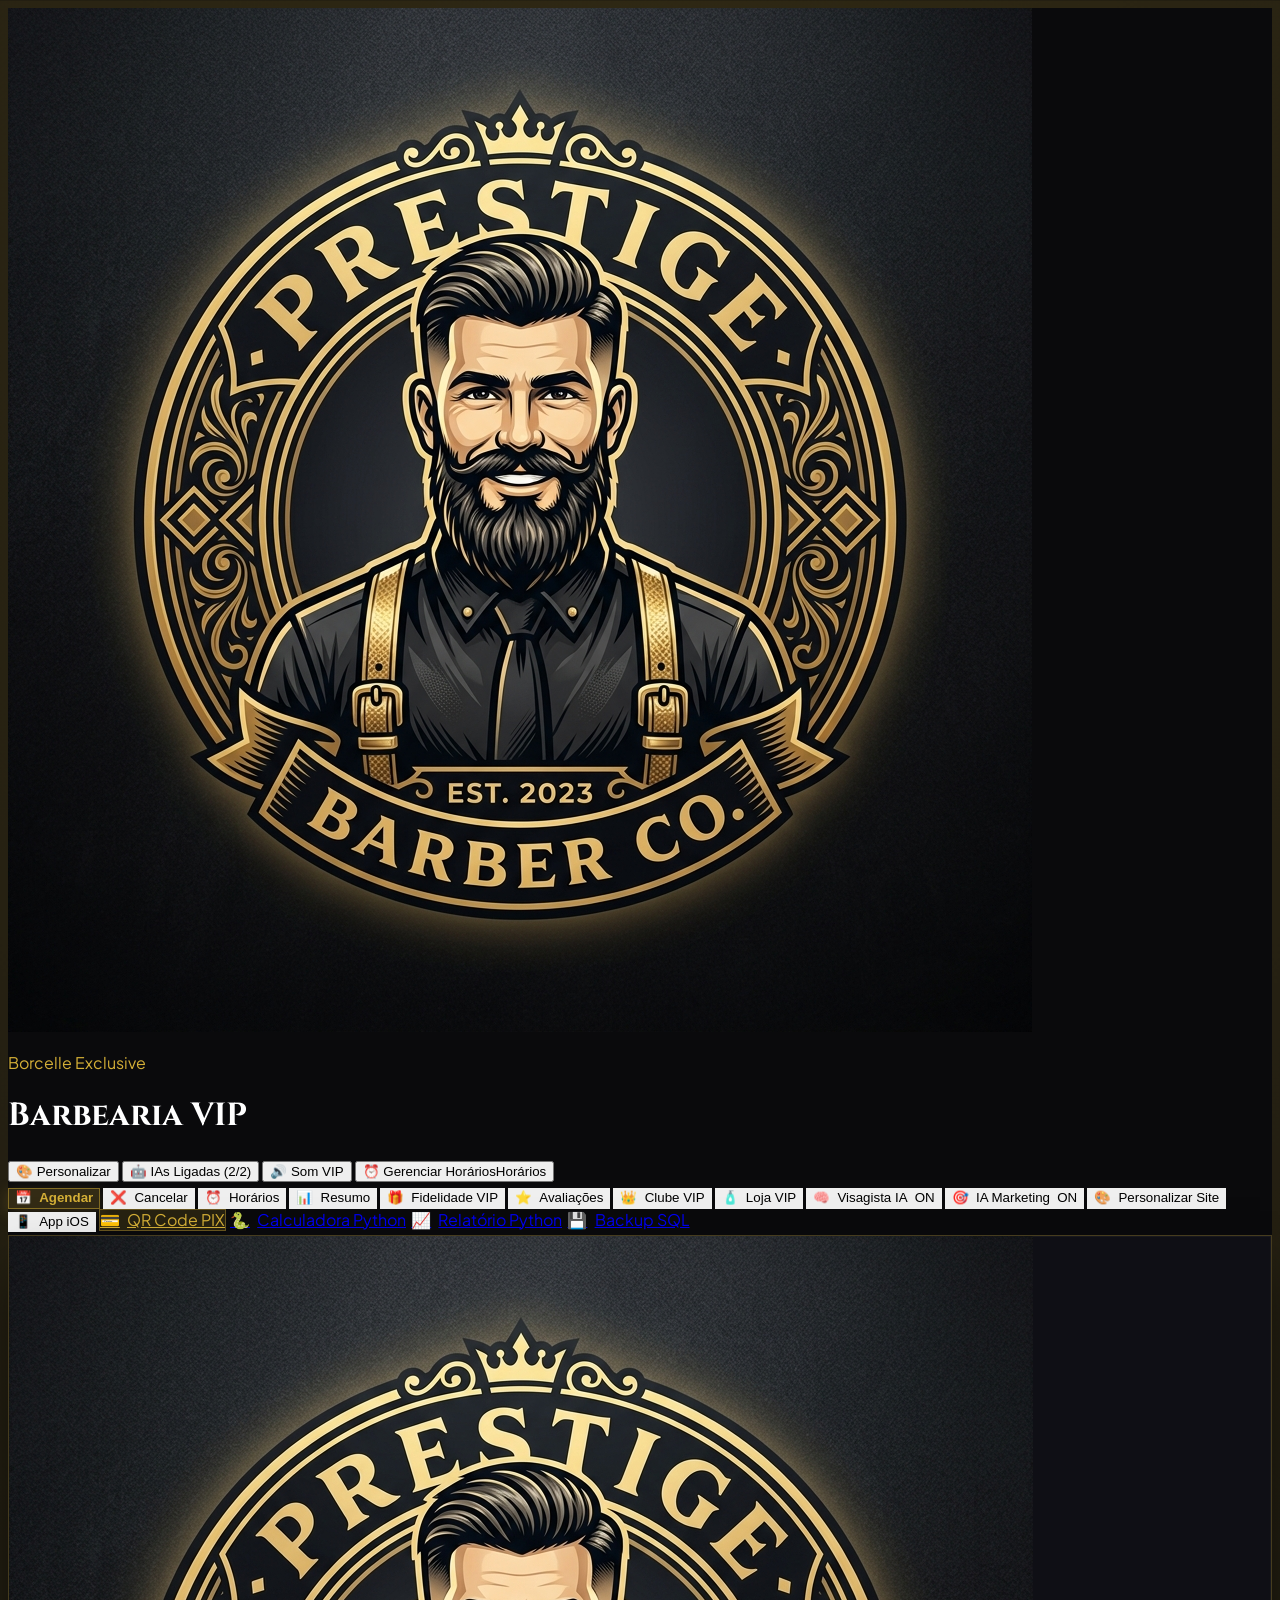
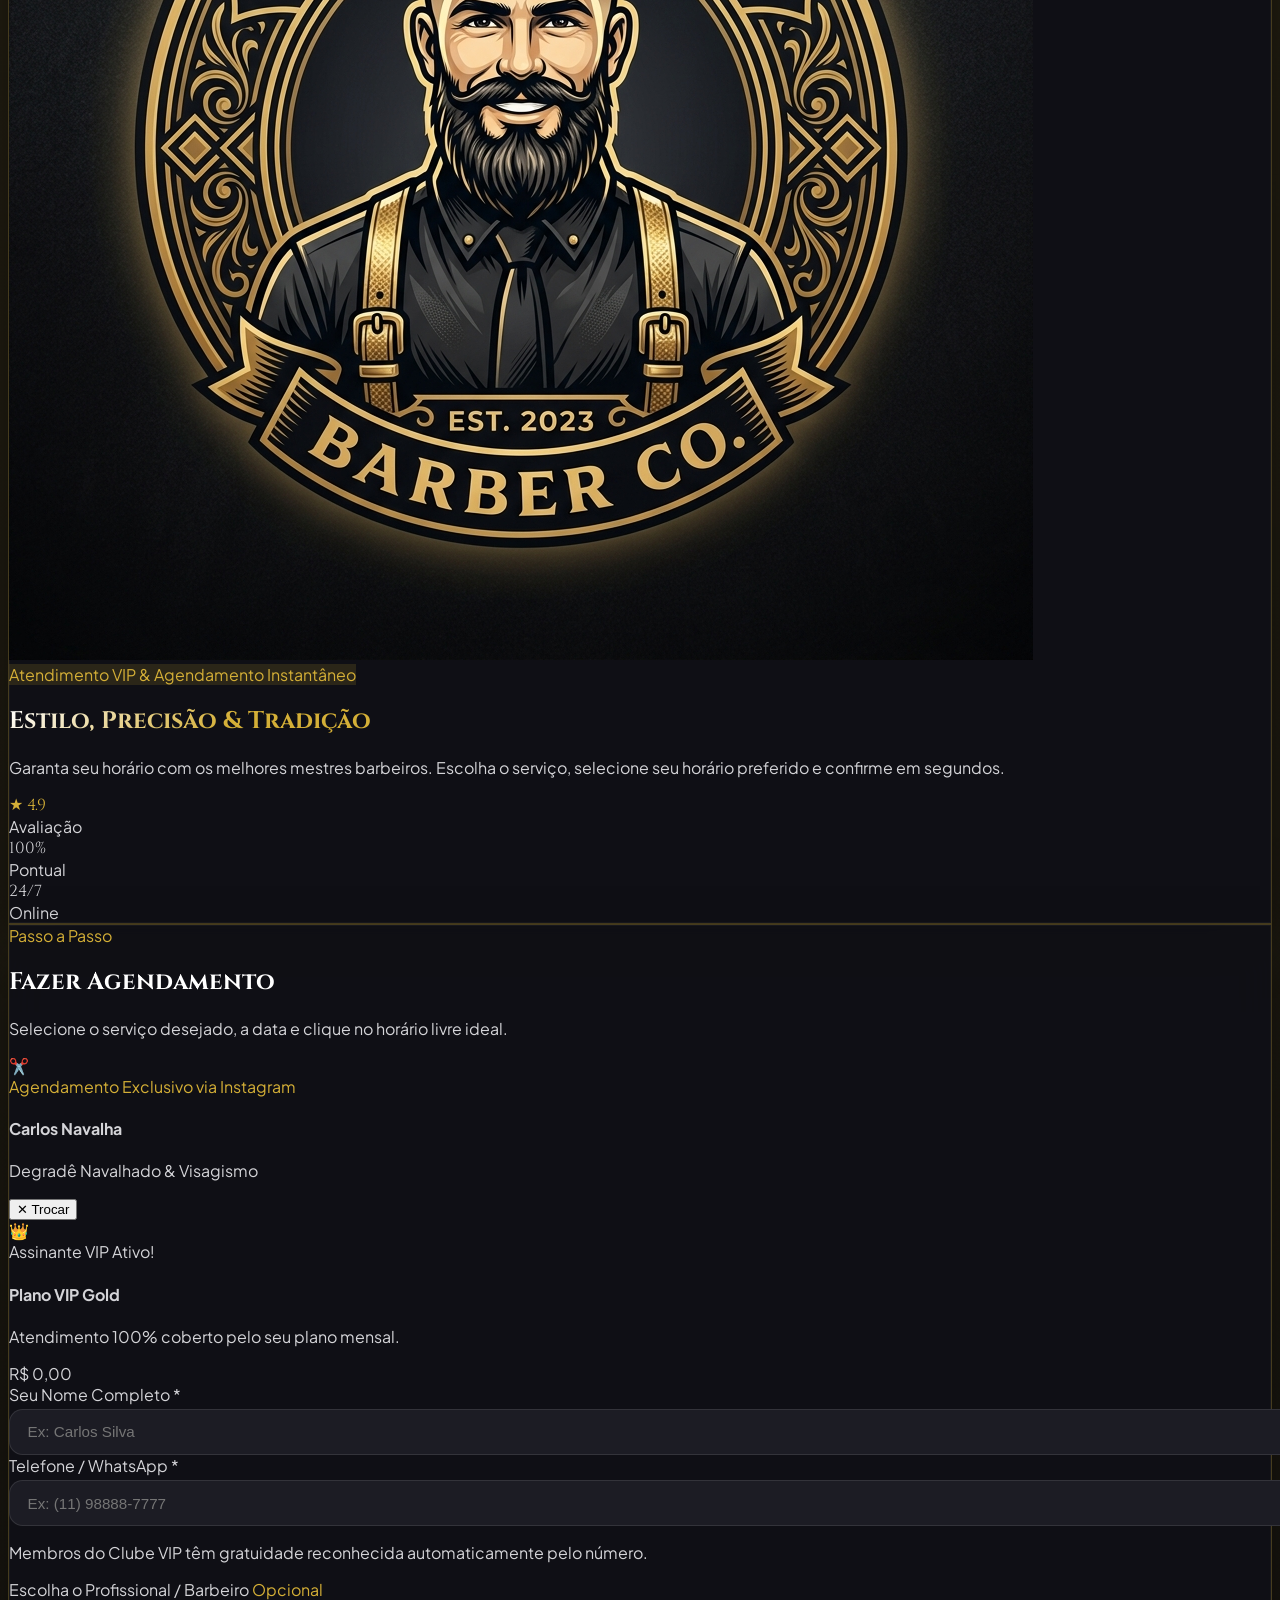
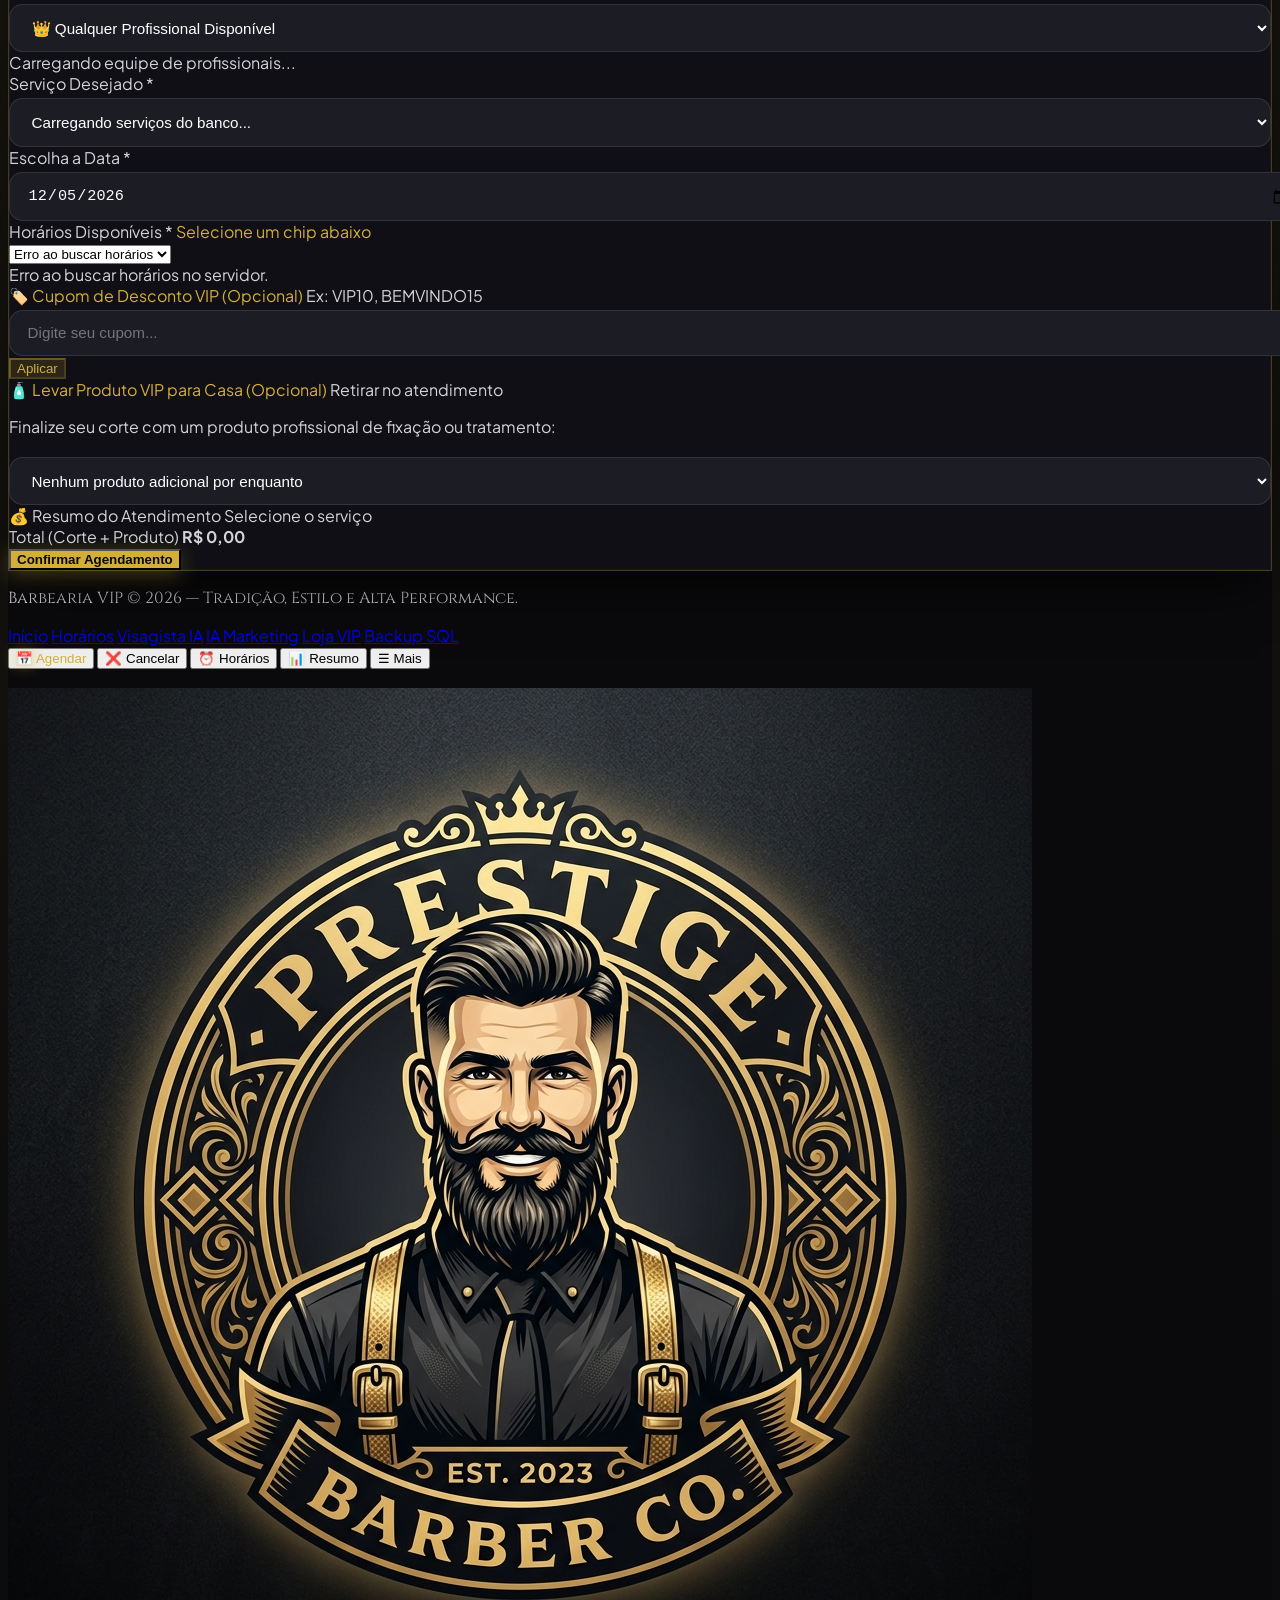
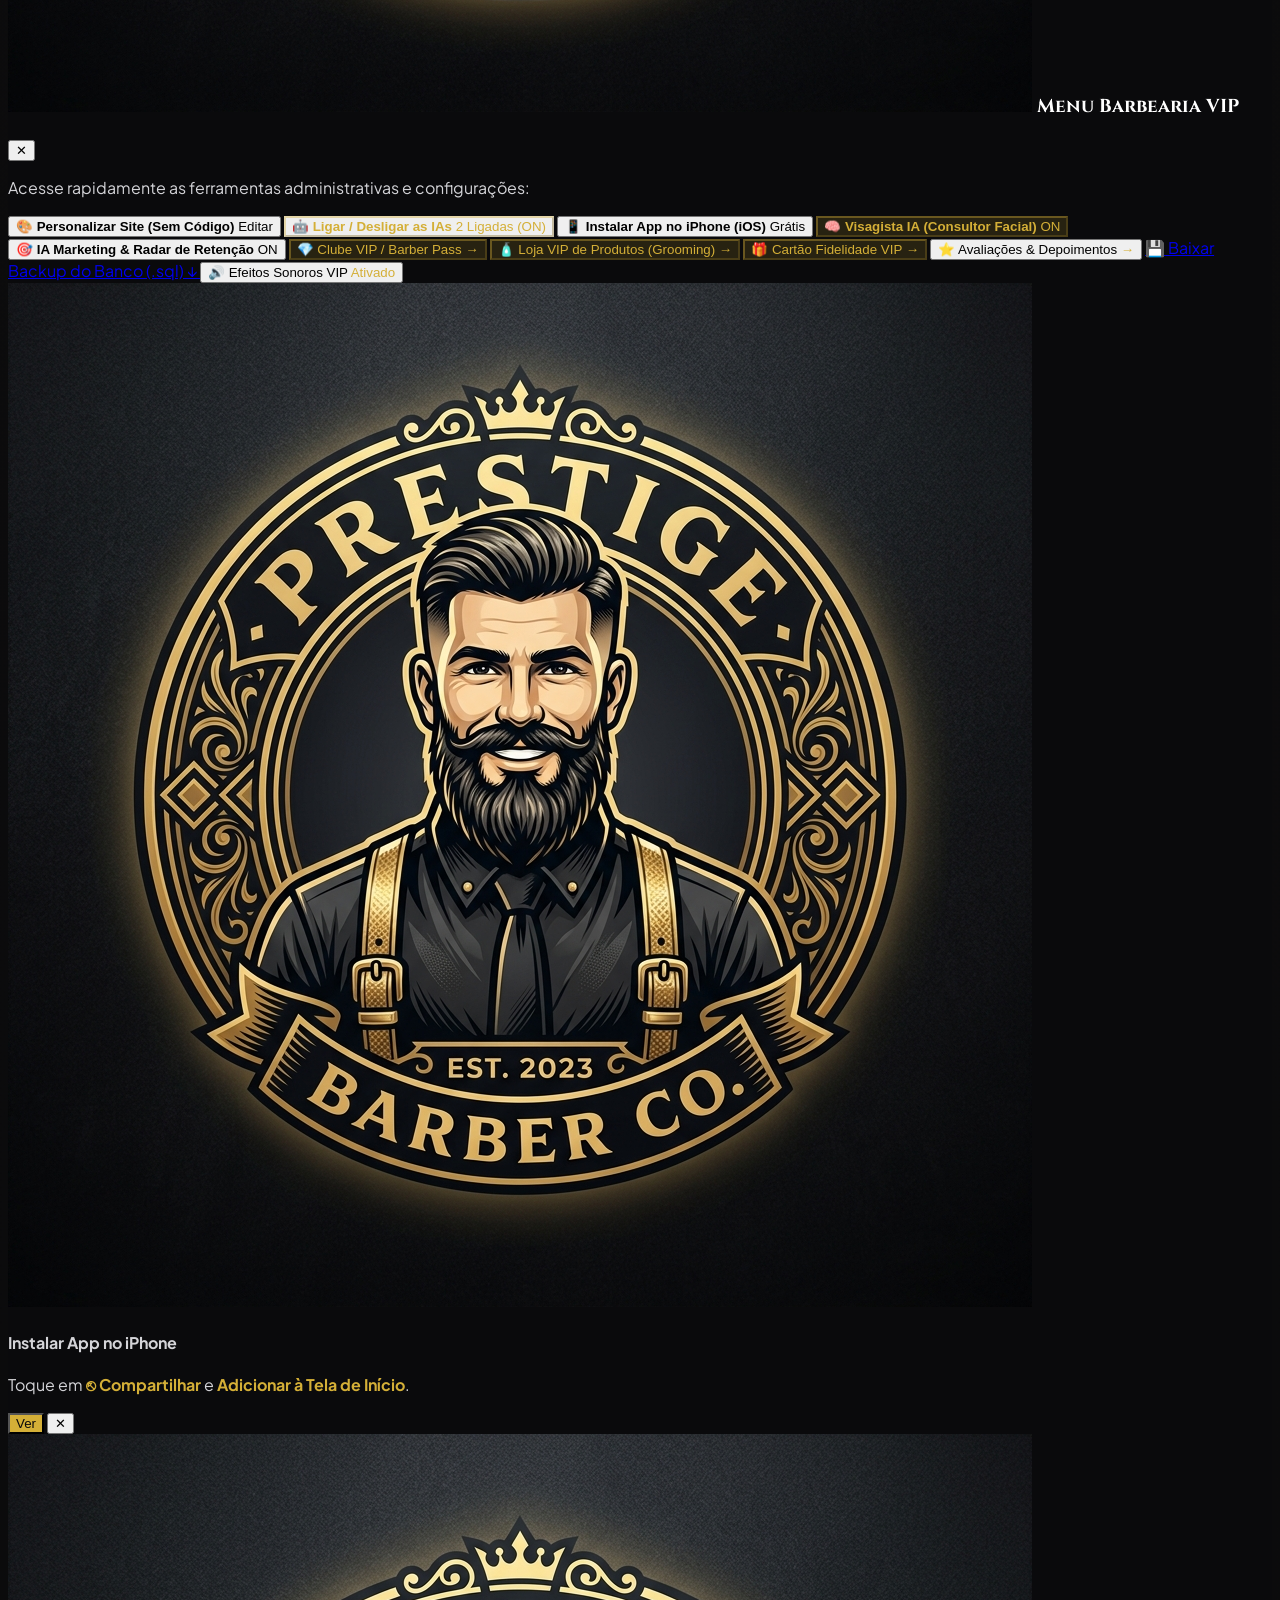
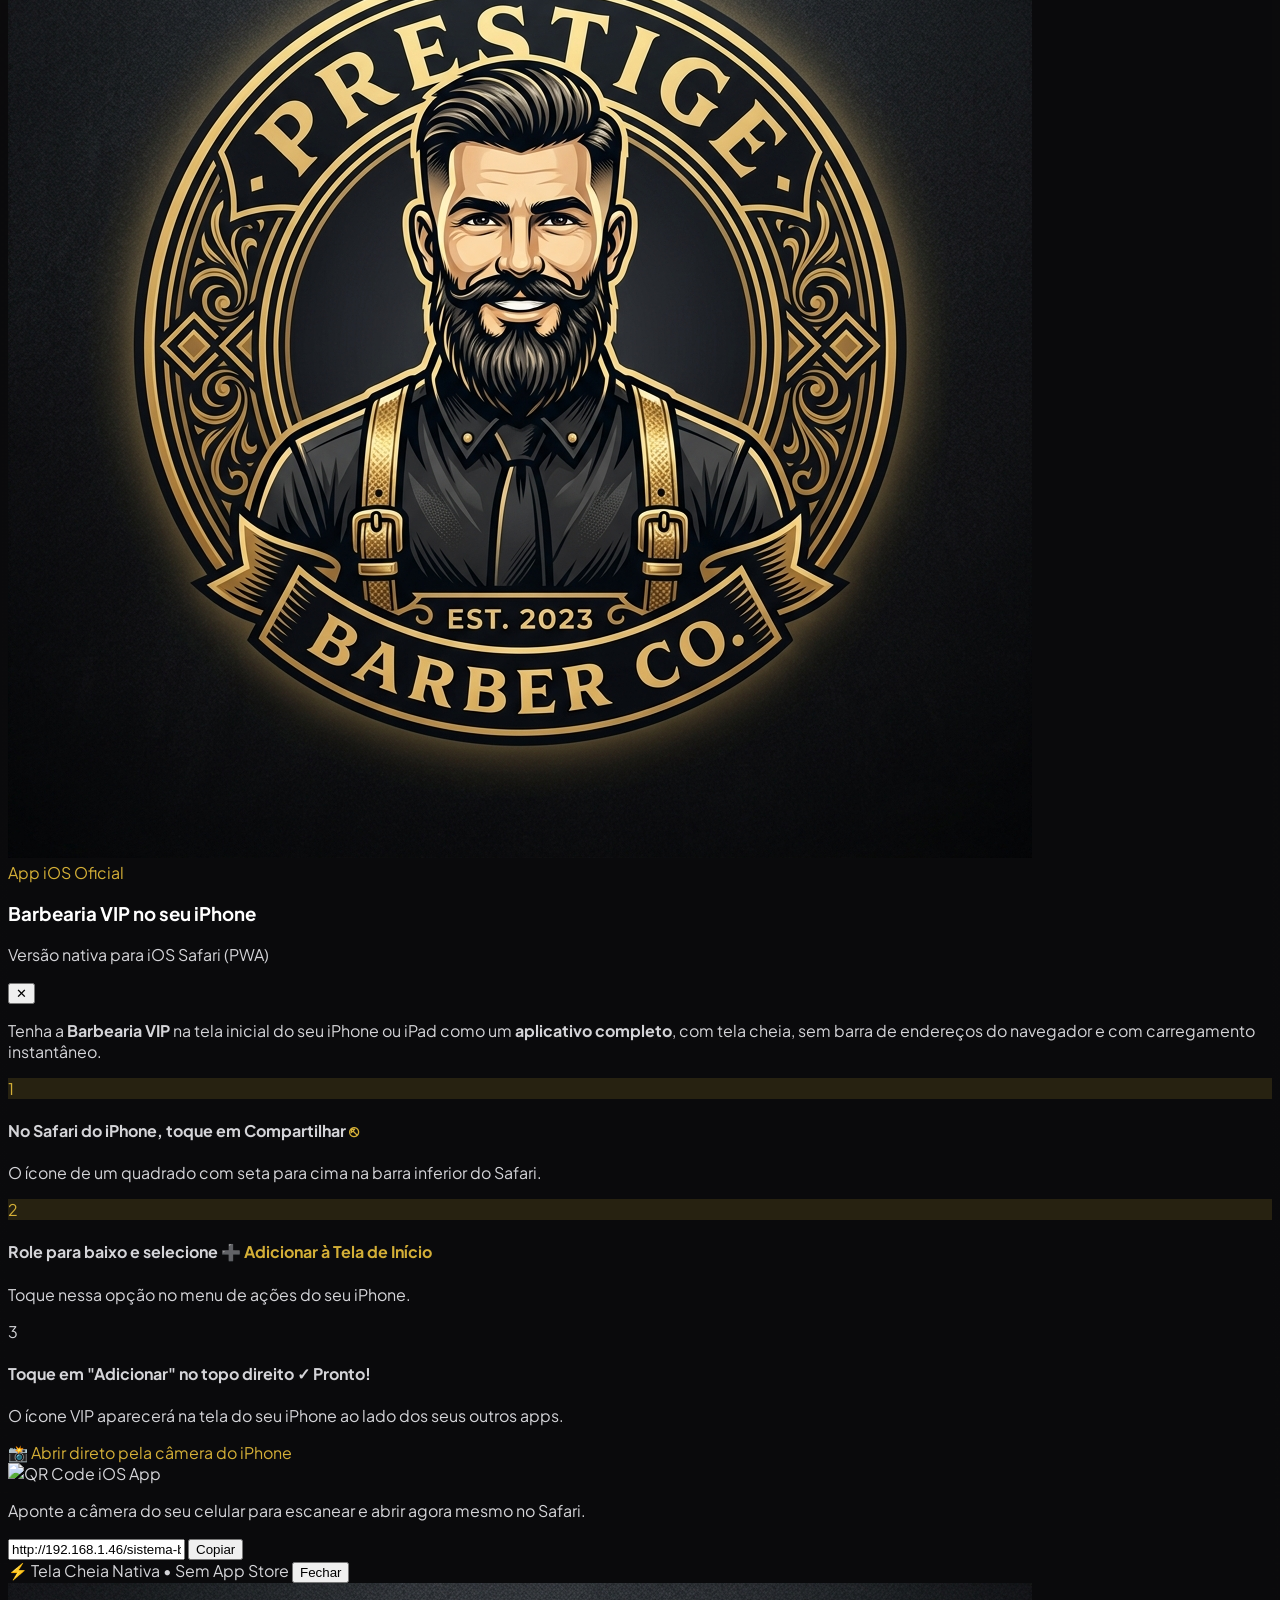
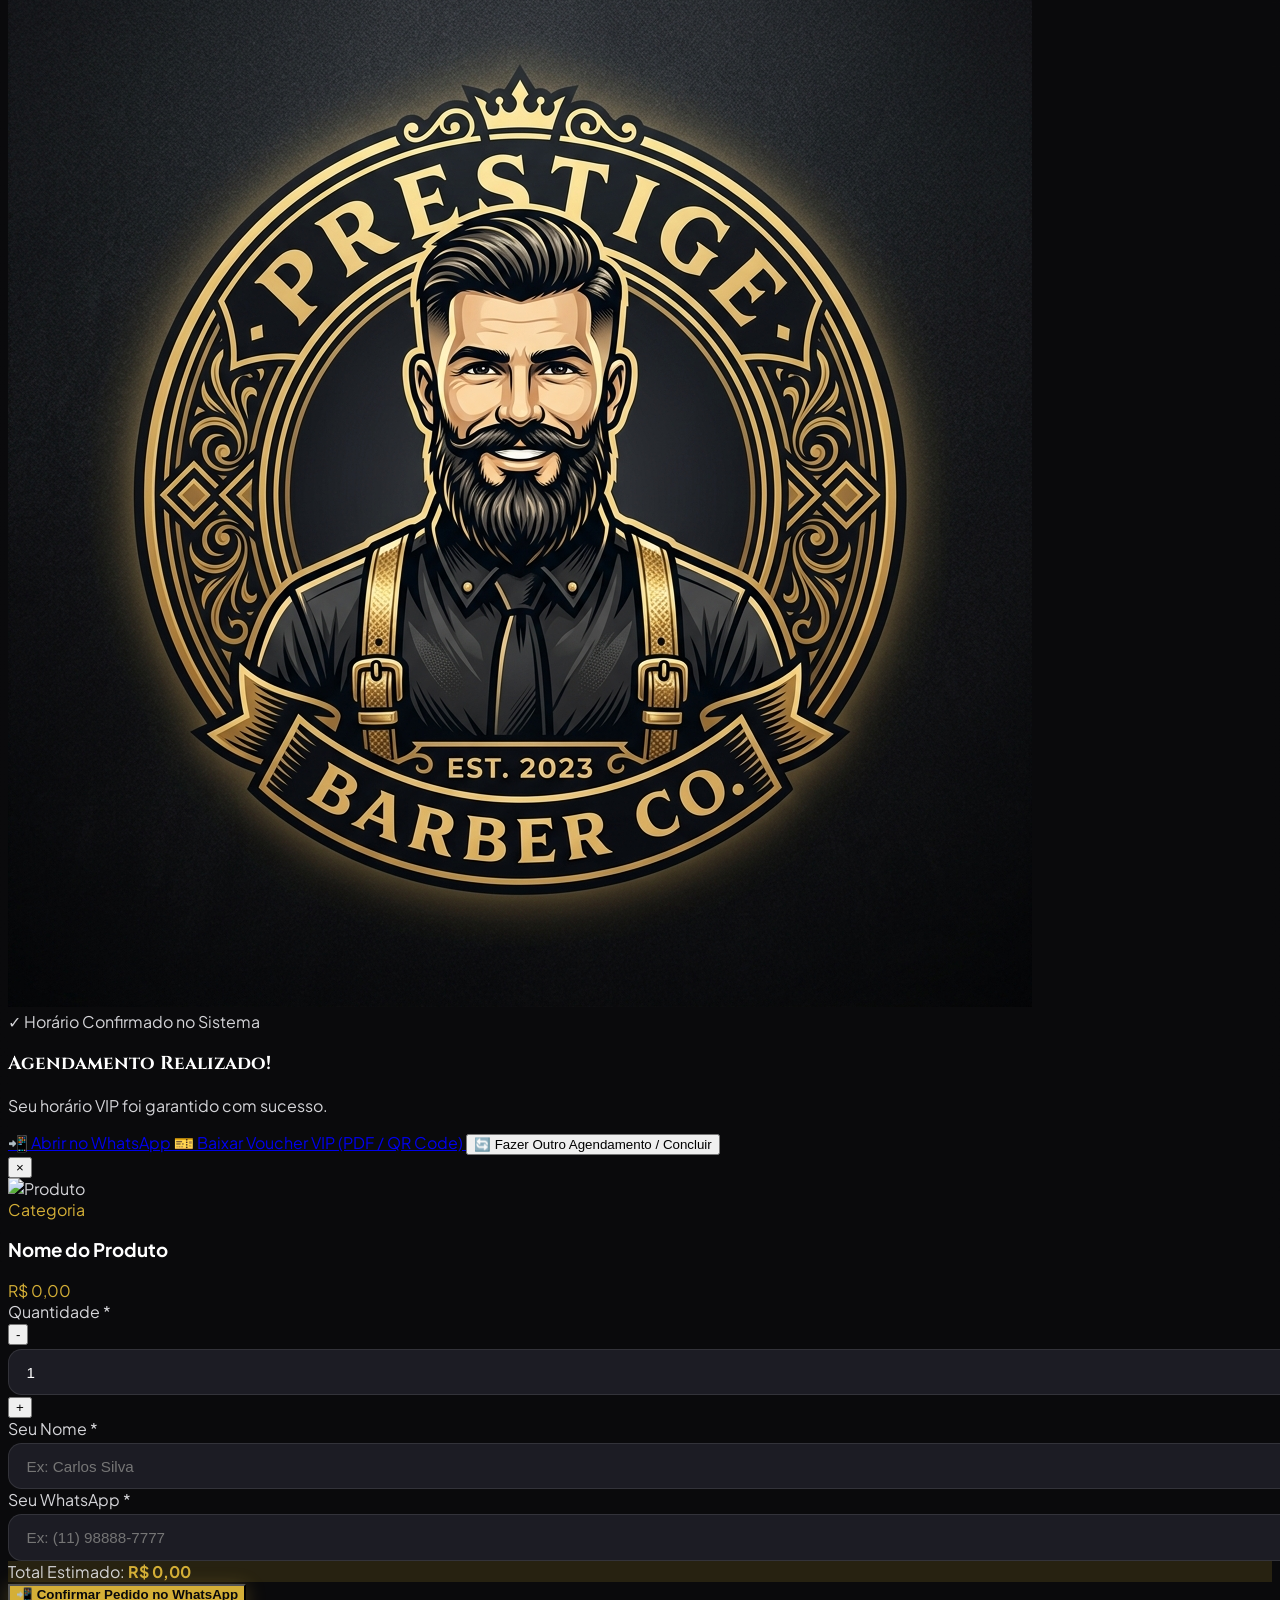
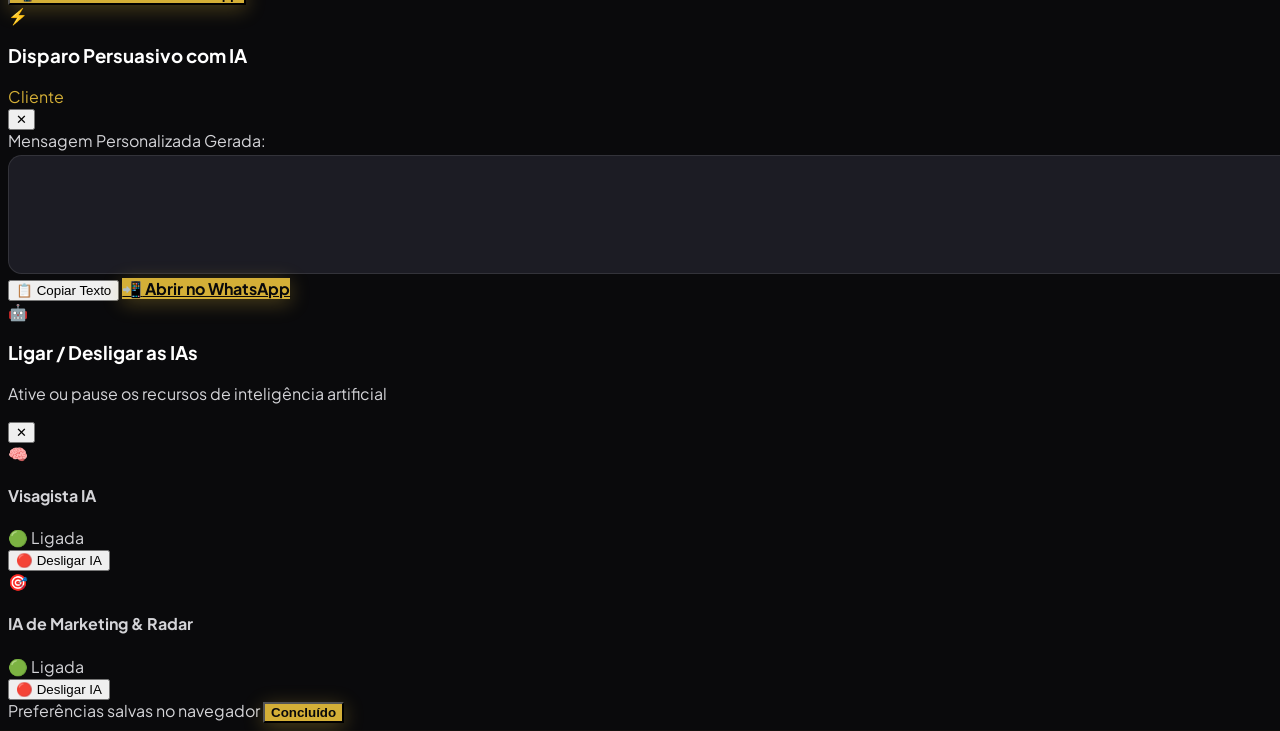
==== commit b9807714: "Revert "feat(ui): limpa barra de acoes publica e separa area exclusiva do barbeiro com protecao de s" ====
--- a/Frontend/index.html
+++ b/Frontend/index.html
@@ -348,7 +348,7 @@
 <!-- TOPO FIXO UNIFICADO: CABEÇALHO + BARRA DE NAVEGAÇÃO VIP (Sem corte ou sobreposição) -->
 <div class="sticky top-0 z-50 w-full bg-[#0d0d12]/95 backdrop-blur-2xl border-b border-white/10 shadow-[0_12px_30px_rgba(0,0,0,0.65)]">
     <!-- Cabeçalho Principal -->
-    <header class="border-b border-white/5 px-3 sm:px-6 py-2.5 sm:py-3">
+    <header class="border-b border-white/5 px-3 sm:px-6 py-2 sm:py-2.5">
         <div class="max-w-6xl mx-auto flex justify-between items-center gap-2">
             <div class="flex items-center gap-2.5 sm:gap-3 flex-shrink-0">
                 <div class="relative w-9 h-9 sm:w-11 sm:h-11 rounded-full p-[2px] bg-gradient-to-tr from-amber-500 via-amber-300 to-amber-600 shadow-md shadow-amber-500/25 flex-shrink-0">
@@ -359,67 +359,68 @@
                     <h1 id="custom-header-nome" class="text-sm sm:text-lg font-display font-bold text-white tracking-wide">Barbearia VIP</h1>
                 </div>
             </div>
-            <div class="flex items-center gap-2 flex-shrink-0" id="container-topo-acoes">
+            <div class="flex items-center gap-1.5 sm:gap-2 flex-shrink-0">
+                <button type="button" onclick="changeTab('tab-personalizar')" class="text-xs font-bold text-pink-300 bg-pink-500/15 hover:bg-pink-500/25 border border-pink-500/40 px-2.5 sm:px-3.5 py-1.5 sm:py-2 rounded-xl transition-all flex items-center gap-1.5 shadow-sm" title="Personalizar Nome, Cores, Preços e Menu sem programar">
+                    <span>🎨</span> <span class="hidden md:inline">Personalizar</span>
+                </button>
+                <button type="button" onclick="abrirModalControleIa()" id="btn-topo-controle-ia" class="text-xs font-bold text-amber-300 bg-amber-500/15 hover:bg-amber-500/25 border border-amber-500/40 px-2.5 sm:px-3.5 py-1.5 sm:py-2 rounded-xl transition-all flex items-center gap-1.5 shadow-sm" title="Ligar ou Desligar os Recursos de Inteligência Artificial">
+                    <span>🤖</span> <span id="topo-ia-status-texto">Ligar/Desligar IAs</span>
+                </button>
                 <button type="button" onclick="toggleSom()" id="btn-toggle-som" class="text-xs font-semibold text-zinc-300 bg-white/5 hover:bg-white/10 hover:text-amber-400 border border-white/10 px-2.5 sm:px-3 py-1.5 sm:py-2 rounded-xl transition-all flex items-center gap-1.5" title="Ativar/Desativar som dos cliques e confirmações">
                     <span id="som-icone">🔊</span> <span id="som-texto" class="hidden sm:inline">Som VIP</span>
                 </button>
-                <div id="box-auth-topo">
-                    <a href="login.html" id="btn-topo-barbeiro" class="text-xs font-bold text-amber-300 hover:text-amber-200 bg-gradient-to-r from-amber-500/20 via-amber-400/10 to-amber-500/20 hover:from-amber-500/30 hover:to-amber-500/30 border border-amber-500/40 px-3 sm:px-4 py-1.5 sm:py-2 rounded-xl transition-all flex items-center gap-1.5 shadow-sm shadow-amber-500/10" title="Acesso do Barbeiro & Painel Administrativo">
-                        <span>✂️</span> <span class="hidden sm:inline">Área do Barbeiro</span><span class="sm:hidden">Barbeiro</span>
-                    </a>
-                </div>
+                <button onclick="changeTab('tab-horarios')" class="text-xs font-semibold text-zinc-300 bg-white/5 hover:bg-white/10 hover:text-white border border-white/10 px-2.5 sm:px-3.5 py-1.5 sm:py-2 rounded-xl transition-all flex items-center gap-1.5">
+                    <span class="text-sm">⏰</span> <span class="hidden sm:inline">Gerenciar Horários</span><span class="sm:hidden">Horários</span>
+                </button>
             </div>
         </div>
     </header>
 
-    <!-- Menu de Navegação Horizontal VIP Limpo -->
+    <!-- Menu de Navegação Horizontal -->
     <nav class="px-2 sm:px-6 overflow-x-auto nav-scroll-container">
         <div class="max-w-6xl mx-auto flex gap-1.5 sm:gap-2 py-2 sm:py-2.5 items-center min-w-max">
-            <!-- Abas do Cliente -->
-            <button onclick="changeTab('tab-agendar')" id="btn-tab-agendar" class="nav-btn nav-btn-agendar active-tab-gold text-xs px-3.5 sm:px-4 py-2 rounded-xl whitespace-nowrap">
+            <button onclick="changeTab('tab-agendar')" id="btn-tab-agendar" class="nav-btn nav-btn-agendar active-tab-gold text-xs px-3 sm:px-4 py-2 rounded-xl whitespace-nowrap">
                 <span class="nav-icon">📅</span> <span>Agendar</span>
             </button>
-            <button onclick="changeTab('tab-visagista')" id="btn-tab-visagista" class="nav-btn nav-btn-visagista text-zinc-400 text-xs px-3.5 sm:px-4 py-2 rounded-xl whitespace-nowrap">
-                <span class="nav-icon">🧠</span> <span>Visagista IA</span> <span id="nav-badge-ia-visagista" class="text-[9px] px-1.5 py-0.5 rounded-md bg-emerald-500/20 text-emerald-400 font-bold ml-1">IA</span>
+            <button onclick="changeTab('tab-cancelar')" id="btn-tab-cancelar" class="nav-btn nav-btn-cancel text-zinc-400 text-xs px-3 sm:px-4 py-2 rounded-xl whitespace-nowrap">
+                <span class="nav-icon">❌</span> <span>Cancelar</span>
             </button>
-            <button onclick="changeTab('tab-fidelidade')" id="btn-tab-fidelidade" class="nav-btn nav-btn-fidelidade text-zinc-400 text-xs px-3.5 sm:px-4 py-2 rounded-xl whitespace-nowrap">
+            <button onclick="changeTab('tab-horarios')" id="btn-tab-horarios" class="nav-btn nav-btn-horarios text-zinc-400 text-xs px-3 sm:px-4 py-2 rounded-xl whitespace-nowrap">
+                <span class="nav-icon">⏰</span> <span>Horários</span>
+            </button>
+            <button onclick="changeTab('tab-dashboard')" id="btn-tab-dashboard" class="nav-btn nav-btn-resumo text-zinc-400 text-xs px-3 sm:px-4 py-2 rounded-xl whitespace-nowrap">
+                <span class="nav-icon">📊</span> <span>Resumo</span>
+            </button>
+            <button onclick="changeTab('tab-fidelidade')" id="btn-tab-fidelidade" class="nav-btn nav-btn-fidelidade text-zinc-400 text-xs px-3 sm:px-4 py-2 rounded-xl whitespace-nowrap">
                 <span class="nav-icon">🎁</span> <span>Fidelidade VIP</span>
             </button>
-            <button onclick="changeTab('tab-clube-vip')" id="btn-tab-clube-vip" class="nav-btn nav-btn-clube-vip text-zinc-400 text-xs px-3.5 sm:px-4 py-2 rounded-xl whitespace-nowrap">
+            <button onclick="changeTab('tab-avaliacoes')" id="btn-tab-avaliacoes" class="nav-btn nav-btn-avaliacoes text-zinc-400 text-xs px-3 sm:px-4 py-2 rounded-xl whitespace-nowrap">
+                <span class="nav-icon">⭐</span> <span>Avaliações</span>
+            </button>
+            <button onclick="changeTab('tab-clube-vip')" id="btn-tab-clube-vip" class="nav-btn nav-btn-clube-vip text-zinc-400 text-xs px-3 sm:px-4 py-2 rounded-xl whitespace-nowrap">
                 <span class="nav-icon">👑</span> <span>Clube VIP</span>
             </button>
-            <button onclick="changeTab('tab-loja')" id="btn-tab-loja" class="nav-btn nav-btn-loja text-zinc-400 text-xs px-3.5 sm:px-4 py-2 rounded-xl whitespace-nowrap">
-                <span class="nav-icon">🧴</span> <span>Loja Grooming</span>
+            <button onclick="changeTab('tab-loja')" id="btn-tab-loja" class="nav-btn nav-btn-loja text-zinc-400 text-xs px-3 sm:px-4 py-2 rounded-xl whitespace-nowrap">
+                <span class="nav-icon">🧴</span> <span>Loja VIP</span>
             </button>
-            <button onclick="changeTab('tab-avaliacoes')" id="btn-tab-avaliacoes" class="nav-btn nav-btn-avaliacoes text-zinc-400 text-xs px-3.5 sm:px-4 py-2 rounded-xl whitespace-nowrap">
-                <span class="nav-icon">⭐</span> <span>Avaliações</span>
+            <button onclick="changeTab('tab-visagista')" id="btn-tab-visagista" class="nav-btn nav-btn-visagista text-zinc-400 text-xs px-3 sm:px-4 py-2 rounded-xl whitespace-nowrap">
+                <span class="nav-icon">🧠</span> <span>Visagista IA</span> <span id="nav-badge-ia-visagista" class="text-[9px] px-1.5 py-0.5 rounded-md bg-emerald-500/20 text-emerald-400 font-bold ml-1">ON</span>
             </button>
-            <button onclick="changeTab('tab-cancelar')" id="btn-tab-cancelar" class="nav-btn nav-btn-cancel text-zinc-400 text-xs px-3.5 sm:px-4 py-2 rounded-xl whitespace-nowrap">
-                <span class="nav-icon">❌</span> <span>Cancelar</span>
+            <button onclick="changeTab('tab-ia-marketing')" id="btn-tab-ia-marketing" class="nav-btn nav-btn-ia-marketing text-zinc-400 text-xs px-3 sm:px-4 py-2 rounded-xl whitespace-nowrap">
+                <span class="nav-icon">🎯</span> <span>IA Marketing</span> <span id="nav-badge-ia-marketing" class="text-[9px] px-1.5 py-0.5 rounded-md bg-emerald-500/20 text-emerald-400 font-bold ml-1">ON</span>
             </button>
-            <button type="button" id="btn-nav-ios" onclick="abrirModalInstalarIos()" class="nav-btn text-blue-300 hover:text-blue-200 bg-blue-500/10 hover:bg-blue-500/20 border border-blue-400/30 text-xs px-3.5 sm:px-4 py-2 rounded-xl whitespace-nowrap transition">
+            <button onclick="changeTab('tab-personalizar')" id="btn-tab-personalizar" class="nav-btn text-pink-300 hover:text-pink-200 bg-pink-500/10 hover:bg-pink-500/20 border border-pink-400/30 text-xs px-3 sm:px-4 py-2 rounded-xl whitespace-nowrap transition" title="Personalizar Nome, Cores, Preços e Menu sem programar">
+                <span class="nav-icon">🎨</span> <span>Personalizar Site</span>
+            </button>
+            <button type="button" id="btn-nav-ios" onclick="abrirModalInstalarIos()" class="nav-btn text-blue-300 hover:text-blue-200 bg-blue-500/10 hover:bg-blue-500/20 border border-blue-400/30 text-xs px-3 sm:px-4 py-2 rounded-xl whitespace-nowrap transition">
                 <span class="nav-icon">📱</span> <span>App iOS</span>
             </button>
-
-            <!-- Abas Administrativas (desbloqueadas para barbeiro/admin) -->
-            <div id="nav-admin-separator" class="hidden h-5 w-[1px] bg-white/20 mx-1"></div>
-            <div id="nav-admin-grupo" class="hidden items-center gap-1.5 sm:gap-2">
-                <button onclick="changeTab('tab-horarios')" id="btn-tab-horarios" class="nav-btn nav-btn-horarios text-amber-300 bg-amber-500/10 border border-amber-500/30 text-xs px-3.5 sm:px-4 py-2 rounded-xl whitespace-nowrap">
-                    <span class="nav-icon">⏰</span> <span>Horários</span>
-                </button>
-                <button onclick="changeTab('tab-dashboard')" id="btn-tab-dashboard" class="nav-btn nav-btn-resumo text-amber-300 bg-amber-500/10 border border-amber-500/30 text-xs px-3.5 sm:px-4 py-2 rounded-xl whitespace-nowrap">
-                    <span class="nav-icon">📊</span> <span>Resumo & Caixa</span>
-                </button>
-                <button onclick="changeTab('tab-ia-marketing')" id="btn-tab-ia-marketing" class="nav-btn nav-btn-ia-marketing text-purple-300 bg-purple-500/10 border border-purple-500/30 text-xs px-3.5 sm:px-4 py-2 rounded-xl whitespace-nowrap">
-                    <span class="nav-icon">🎯</span> <span>Marketing</span>
-                </button>
-                <button onclick="changeTab('tab-personalizar')" id="btn-tab-personalizar" class="nav-btn text-pink-300 bg-pink-500/10 border border-pink-400/30 text-xs px-3.5 sm:px-4 py-2 rounded-xl whitespace-nowrap">
-                    <span class="nav-icon">🎨</span> <span>Personalizar</span>
-                </button>
-                <a href="dashboard.php" class="nav-btn text-white bg-amber-500/20 hover:bg-amber-500/30 border border-amber-400/50 text-xs px-4 py-2 rounded-xl whitespace-nowrap font-bold" title="Abrir Painel Completo do Barbeiro">
-                    <span>👑</span> <span>Painel Completo</span>
-                </a>
-            </div>
+            <a href="../api/qrcode_pix.php" id="btn-nav-pix" class="nav-btn text-amber-300 hover:text-amber-200 bg-amber-500/10 hover:bg-amber-500/20 border border-amber-400/30 text-xs px-3 sm:px-4 py-2 rounded-xl whitespace-nowrap transition" title="Gerador de QR Code PIX e Cartão Digital"><span class="nav-icon">💳</span> <span>QR Code PIX</span></a>
+            <a href="../api/calculadora_comissao.php" id="btn-nav-calc-py" class="nav-btn text-purple-300 hover:text-purple-200 bg-purple-500/10 hover:bg-purple-500/20 border border-purple-400/30 text-xs px-3 sm:px-4 py-2 rounded-xl whitespace-nowrap transition" title="Calculadora de Lucro e Comissão em Python"><span class="nav-icon">🐍</span> <span>Calculadora Python</span></a>
+            <a href="../api/relatorio_python.php" id="btn-nav-rel-py" class="nav-btn text-emerald-300 hover:text-emerald-200 bg-emerald-500/10 hover:bg-emerald-500/20 border border-emerald-400/30 text-xs px-3 sm:px-4 py-2 rounded-xl whitespace-nowrap transition" title="Relatório Financeiro Executivo (PDF/Excel via Python)"><span class="nav-icon">📈</span> <span>Relatório Python</span></a>
+            <a href="../api/backup.php?download=1" id="btn-nav-backup" class="nav-btn nav-btn-backup text-emerald-400/90 hover:text-emerald-300 text-xs px-3 py-2 rounded-xl whitespace-nowrap" title="Baixar Backup do Banco (.sql)">
+                <span class="nav-icon">💾</span> <span>Backup SQL</span>
+            </a>
         </div>
     </nav>
 </div>
@@ -1872,17 +1873,17 @@
             <span class="mobile-nav-icon-box w-8 h-8 rounded-xl flex items-center justify-center text-base border border-transparent transition-all">📅</span>
             <span class="text-[10px] font-semibold mt-0.5">Agendar</span>
         </button>
-        <button onclick="changeTab('tab-visagista')" id="mobile-nav-visagista" class="mobile-nav-item flex flex-col items-center justify-center py-1 px-0.5 rounded-xl text-zinc-400 hover:text-amber-400 transition">
-            <span class="mobile-nav-icon-box w-8 h-8 rounded-xl flex items-center justify-center text-base border border-transparent transition-all">🧠</span>
-            <span class="text-[10px] font-semibold mt-0.5">Visagista</span>
+        <button onclick="changeTab('tab-cancelar')" id="mobile-nav-cancelar" class="mobile-nav-item flex flex-col items-center justify-center py-1 px-0.5 rounded-xl text-zinc-400 hover:text-red-400 transition">
+            <span class="mobile-nav-icon-box w-8 h-8 rounded-xl flex items-center justify-center text-base border border-transparent transition-all">❌</span>
+            <span class="text-[10px] font-semibold mt-0.5">Cancelar</span>
         </button>
-        <button onclick="changeTab('tab-fidelidade')" id="mobile-nav-fidelidade" class="mobile-nav-item flex flex-col items-center justify-center py-1 px-0.5 rounded-xl text-zinc-400 hover:text-amber-400 transition">
-            <span class="mobile-nav-icon-box w-8 h-8 rounded-xl flex items-center justify-center text-base border border-transparent transition-all">🎁</span>
-            <span class="text-[10px] font-semibold mt-0.5">Fidelidade</span>
+        <button onclick="changeTab('tab-horarios')" id="mobile-nav-horarios" class="mobile-nav-item flex flex-col items-center justify-center py-1 px-0.5 rounded-xl text-zinc-400 hover:text-white transition">
+            <span class="mobile-nav-icon-box w-8 h-8 rounded-xl flex items-center justify-center text-base border border-transparent transition-all">⏰</span>
+            <span class="text-[10px] font-semibold mt-0.5">Horários</span>
         </button>
-        <button onclick="changeTab('tab-clube-vip')" id="mobile-nav-clube-vip" class="mobile-nav-item flex flex-col items-center justify-center py-1 px-0.5 rounded-xl text-zinc-400 hover:text-amber-400 transition">
-            <span class="mobile-nav-icon-box w-8 h-8 rounded-xl flex items-center justify-center text-base border border-transparent transition-all">👑</span>
-            <span class="text-[10px] font-semibold mt-0.5">Clube VIP</span>
+        <button onclick="changeTab('tab-dashboard')" id="mobile-nav-dashboard" class="mobile-nav-item flex flex-col items-center justify-center py-1 px-0.5 rounded-xl text-zinc-400 hover:text-amber-400 transition">
+            <span class="mobile-nav-icon-box w-8 h-8 rounded-xl flex items-center justify-center text-base border border-transparent transition-all">📊</span>
+            <span class="text-[10px] font-semibold mt-0.5">Resumo</span>
         </button>
         <button onclick="toggleMobileMenuMais()" id="mobile-nav-mais" class="mobile-nav-item flex flex-col items-center justify-center py-1 px-0.5 rounded-xl text-zinc-400 hover:text-amber-400 transition">
             <span class="mobile-nav-icon-box w-8 h-8 rounded-xl flex items-center justify-center text-base border border-transparent transition-all">☰</span>
@@ -1901,60 +1902,52 @@
             </h3>
             <button onclick="toggleMobileMenuMais()" class="text-zinc-400 hover:text-white text-xl p-1 leading-none">✕</button>
         </div>
-        
-        <!-- Cartão de Acesso do Barbeiro em Destaque -->
-        <div id="drawer-card-barbeiro" class="mb-4 p-3.5 rounded-2xl bg-gradient-to-r from-amber-500/20 via-amber-400/10 to-transparent border border-amber-500/40 flex items-center justify-between">
-            <div class="flex items-center gap-2.5">
-                <span class="text-2xl">✂️</span>
-                <div>
-                    <h4 id="drawer-barbeiro-titulo" class="text-xs font-bold text-white">Área Exclusiva do Barbeiro</h4>
-                    <p id="drawer-barbeiro-sub" class="text-[10px] text-zinc-400">Controle de horários, caixa e faturamento</p>
-                </div>
-            </div>
-            <a href="login.html" id="drawer-barbeiro-link" class="px-3 py-1.5 rounded-xl gold-btn text-[11px] font-bold transition flex-shrink-0">
-                Entrar
-            </a>
-        </div>
-
-        <p class="text-xs text-zinc-400 mb-3">Serviços e Conveniências VIP:</p>
-        <div class="space-y-2">
-            <button type="button" onclick="changeTab('tab-loja'); toggleMobileMenuMais();" class="w-full flex items-center justify-between p-3 rounded-2xl bg-white/[0.03] hover:bg-white/[0.08] border border-white/10 text-xs font-semibold text-white transition text-left">
-                <span class="flex items-center gap-2.5"><span>🧴</span> Loja VIP de Cosméticos (Grooming)</span>
+        <p class="text-xs text-zinc-400 mb-5">Acesse rapidamente as ferramentas administrativas e configurações:</p>
+        <div class="space-y-2.5">
+            <button type="button" onclick="changeTab('tab-personalizar'); toggleMobileMenuMais();" class="w-full flex items-center justify-between p-3.5 rounded-2xl bg-gradient-to-r from-pink-500/20 to-amber-500/20 hover:from-pink-500/30 hover:to-amber-500/30 border border-pink-500/50 text-sm font-bold text-pink-300 transition text-left shadow-lg">
+                <span class="flex items-center gap-2.5"><span>🎨</span> <strong>Personalizar Site (Sem Código)</strong></span>
+                <span class="px-2 py-0.5 rounded-md bg-pink-500/30 text-pink-200 font-extrabold text-[10px]">Editar</span>
+            </button>
+            <button type="button" onclick="abrirModalControleIa(); toggleMobileMenuMais();" class="w-full flex items-center justify-between p-3.5 rounded-2xl bg-gradient-to-r from-amber-500/20 to-purple-500/20 hover:from-amber-500/30 hover:to-purple-500/30 border border-amber-500/50 text-sm font-bold text-amber-300 transition text-left shadow-lg">
+                <span class="flex items-center gap-2.5"><span>🤖</span> <strong>Ligar / Desligar as IAs</strong></span>
+                <span id="drawer-ia-status-texto" class="px-2 py-0.5 rounded-md bg-amber-400 text-black font-extrabold text-[10px]">Configurar</span>
+            </button>
+            <button type="button" onclick="abrirModalInstalarIos(); toggleMobileMenuMais();" class="w-full flex items-center justify-between p-3.5 rounded-2xl bg-gradient-to-r from-blue-500/20 via-indigo-500/20 to-purple-500/20 hover:from-blue-500/30 hover:to-purple-500/30 border border-blue-400/40 text-sm font-semibold text-blue-200 transition text-left shadow-lg">
+                <span class="flex items-center gap-2.5"><span>📱</span> <strong>Instalar App no iPhone (iOS)</strong></span>
+                <span class="px-2 py-0.5 rounded-md bg-blue-500/30 text-[11px] font-bold text-blue-300">Grátis</span>
+            </button>
+            <button type="button" onclick="changeTab('tab-visagista'); toggleMobileMenuMais();" id="drawer-btn-ia-visagista" class="w-full flex items-center justify-between p-3.5 rounded-2xl bg-amber-500/20 hover:bg-amber-500/30 border border-amber-500/50 text-sm font-semibold text-amber-300 transition text-left shadow-lg shadow-amber-500/10">
+                <span class="flex items-center gap-2.5"><span>🧠</span> <strong>Visagista IA (Consultor Facial)</strong></span>
+                <span id="drawer-badge-ia-visagista" class="px-2 py-0.5 rounded-md bg-emerald-500/20 text-emerald-400 font-extrabold text-[10px]">ON</span>
+            </button>
+            <button type="button" onclick="changeTab('tab-ia-marketing'); toggleMobileMenuMais();" id="drawer-btn-ia-marketing" class="w-full flex items-center justify-between p-3.5 rounded-2xl bg-purple-500/20 hover:bg-purple-500/30 border border-purple-500/50 text-sm font-semibold text-purple-300 transition text-left shadow-lg shadow-purple-500/10">
+                <span class="flex items-center gap-2.5"><span>🎯</span> <strong>IA Marketing & Radar de Retenção</strong></span>
+                <span id="drawer-badge-ia-marketing" class="px-2 py-0.5 rounded-md bg-emerald-500/20 text-emerald-400 font-extrabold text-[10px]">ON</span>
+            </button>
+            <button type="button" onclick="changeTab('tab-clube-vip'); toggleMobileMenuMais();" class="w-full flex items-center justify-between p-3.5 rounded-2xl bg-amber-500/15 hover:bg-amber-500/25 border border-amber-500/40 text-sm font-semibold text-amber-300 transition text-left shadow-lg shadow-amber-500/5">
+                <span class="flex items-center gap-2.5"><span>💎</span> Clube VIP / Barber Pass</span>
                 <span class="text-amber-400">→</span>
             </button>
-            <button type="button" onclick="changeTab('tab-avaliacoes'); toggleMobileMenuMais();" class="w-full flex items-center justify-between p-3 rounded-2xl bg-white/[0.03] hover:bg-white/[0.08] border border-white/10 text-xs font-semibold text-white transition text-left">
-                <span class="flex items-center gap-2.5"><span>⭐</span> Avaliações & Depoimentos de Clientes</span>
+            <button type="button" onclick="changeTab('tab-loja'); toggleMobileMenuMais();" class="w-full flex items-center justify-between p-3.5 rounded-2xl bg-amber-500/15 hover:bg-amber-500/25 border border-amber-500/40 text-sm font-semibold text-amber-300 transition text-left shadow-lg shadow-amber-500/5">
+                <span class="flex items-center gap-2.5"><span>🧴</span> Loja VIP de Produtos (Grooming)</span>
                 <span class="text-amber-400">→</span>
             </button>
-            <button type="button" onclick="changeTab('tab-cancelar'); toggleMobileMenuMais();" class="w-full flex items-center justify-between p-3 rounded-2xl bg-white/[0.03] hover:bg-white/[0.08] border border-white/10 text-xs font-semibold text-red-300 transition text-left">
-                <span class="flex items-center gap-2.5"><span>❌</span> Cancelar Horário Agendado</span>
-                <span class="text-zinc-500">→</span>
+            <button type="button" onclick="changeTab('tab-fidelidade'); toggleMobileMenuMais();" class="w-full flex items-center justify-between p-3.5 rounded-2xl bg-amber-500/10 hover:bg-amber-500/20 border border-amber-500/30 text-sm font-semibold text-amber-300 transition text-left">
+                <span class="flex items-center gap-2.5"><span>🎁</span> Cartão Fidelidade VIP</span>
+                <span class="text-amber-400">→</span>
             </button>
-            <button type="button" onclick="abrirModalInstalarIos(); toggleMobileMenuMais();" class="w-full flex items-center justify-between p-3 rounded-2xl bg-blue-500/10 hover:bg-blue-500/20 border border-blue-400/30 text-xs font-semibold text-blue-200 transition text-left">
-                <span class="flex items-center gap-2.5"><span>📱</span> Instalar App no iPhone (iOS)</span>
-                <span class="px-2 py-0.5 rounded-md bg-blue-500/30 text-[10px] font-bold text-blue-300">Grátis</span>
+            <button type="button" onclick="changeTab('tab-avaliacoes'); toggleMobileMenuMais();" class="w-full flex items-center justify-between p-3.5 rounded-2xl bg-white/[0.03] hover:bg-white/[0.08] border border-white/10 text-sm font-semibold text-white transition text-left">
+                <span class="flex items-center gap-2.5"><span>⭐</span> Avaliações & Depoimentos</span>
+                <span class="text-amber-400">→</span>
             </button>
-            <button type="button" onclick="toggleSom(); toggleMobileMenuMais();" class="w-full flex items-center justify-between p-3 rounded-2xl bg-white/[0.03] hover:bg-white/[0.08] border border-white/10 text-xs font-semibold text-zinc-300 transition">
+            <a href="../api/backup.php?download=1" class="flex items-center justify-between p-3.5 rounded-2xl bg-emerald-500/10 hover:bg-emerald-500/20 border border-emerald-500/30 text-sm font-semibold text-emerald-300 transition">
+                <span class="flex items-center gap-2.5"><span>💾</span> Baixar Backup do Banco (.sql)</span>
+                <span class="text-emerald-400">↓</span>
+            </a>
+            <button type="button" onclick="toggleSom(); toggleMobileMenuMais();" class="w-full flex items-center justify-between p-3.5 rounded-2xl bg-white/[0.03] hover:bg-white/[0.08] border border-white/10 text-sm font-semibold text-zinc-300 transition">
                 <span class="flex items-center gap-2.5"><span id="mobile-drawer-som-icone">🔊</span> Efeitos Sonoros VIP</span>
-                <span id="mobile-drawer-som-status" class="text-[11px] text-amber-400 font-bold">Ativado</span>
+                <span id="mobile-drawer-som-status" class="text-xs text-amber-400 font-bold">Ativado</span>
             </button>
-        </div>
-        
-        <!-- Módulos de Gestão no Drawer Móvel (somente se logado) -->
-        <div id="drawer-admin-section" class="hidden mt-5 pt-4 border-t border-white/10 space-y-2">
-            <span class="text-[11px] font-bold text-amber-400 uppercase tracking-wider block mb-1">Módulos Administrativos</span>
-            <button type="button" onclick="changeTab('tab-horarios'); toggleMobileMenuMais();" class="w-full flex items-center justify-between p-2.5 rounded-xl bg-amber-500/10 border border-amber-500/30 text-xs font-bold text-amber-300 transition text-left">
-                <span>⏰ Gerenciador de Horários</span> <span>→</span>
-            </button>
-            <button type="button" onclick="changeTab('tab-dashboard'); toggleMobileMenuMais();" class="w-full flex items-center justify-between p-2.5 rounded-xl bg-amber-500/10 border border-amber-500/30 text-xs font-bold text-amber-300 transition text-left">
-                <span>📊 Resumo & Faturamento Bruto</span> <span>→</span>
-            </button>
-            <button type="button" onclick="changeTab('tab-personalizar'); toggleMobileMenuMais();" class="w-full flex items-center justify-between p-2.5 rounded-xl bg-pink-500/10 border border-pink-400/30 text-xs font-bold text-pink-300 transition text-left">
-                <span>🎨 Personalizar Site & Serviços</span> <span>→</span>
-            </button>
-            <a href="dashboard.php" class="w-full flex items-center justify-between p-2.5 rounded-xl gold-btn text-xs font-bold transition text-left">
-                <span>👑 Abrir Painel Executivo Completo</span> <span>→</span>
-            </a>
         </div>
     </div>
 </div>
@@ -2530,82 +2523,9 @@
         atualizarBotaoSom();
     }
 
-    // Sessão do Usuário
-    let usuarioSessao = null;
-
-    async function verificarSessaoUsuario() {
-        try {
-            const resp = await fetch(`${basePath}/api/login.php`);
-            const data = await resp.json();
-            if (data && data.logged && data.user) {
-                usuarioSessao = data.user;
-                atualizarInterfaceAutenticada();
-            } else {
-                usuarioSessao = null;
-            }
-        } catch (e) {
-            usuarioSessao = null;
-        }
-    }
-
-    function atualizarInterfaceAutenticada() {
-        if (!usuarioSessao) return;
-        const perfil = (usuarioSessao.perfil || '').toLowerCase();
-        const isBarbeiroOuAdmin = ['barbeiro', 'admin'].includes(perfil);
-
-        if (isBarbeiroOuAdmin) {
-            // Revela abas administrativas na barra de navegação
-            const navAdminSep = document.getElementById('nav-admin-separator');
-            const navAdminGrp = document.getElementById('nav-admin-grupo');
-            if (navAdminSep) navAdminSep.classList.remove('hidden');
-            if (navAdminGrp) navAdminGrp.classList.remove('hidden');
-
-            // Atualiza o botão superior do cabeçalho
-            const boxAuthTopo = document.getElementById('box-auth-topo');
-            if (boxAuthTopo) {
-                const primeiroNome = (usuarioSessao.nome || 'Barbeiro').split(' ')[0];
-                boxAuthTopo.innerHTML = `
-                    <div class="flex items-center gap-1.5">
-                        <a href="dashboard.php" class="text-xs font-bold text-amber-300 bg-amber-500/20 hover:bg-amber-500/30 border border-amber-500/40 px-3 py-1.5 sm:py-2 rounded-xl transition flex items-center gap-1.5 shadow-sm shadow-amber-500/10" title="Abrir Painel do Barbeiro">
-                            <span>✂️</span> <span class="hidden sm:inline">Olá, ${primeiroNome}</span><span class="sm:hidden">Painel</span>
-                        </a>
-                        <a href="logout.php" title="Encerrar Sessão" class="text-xs bg-red-500/15 hover:bg-red-500/25 border border-red-500/30 text-red-300 px-2 sm:px-2.5 py-1.5 sm:py-2 rounded-xl transition flex items-center justify-center">
-                            🚪
-                        </a>
-                    </div>
-                `;
-            }
-
-            // Atualiza o card no Drawer Móvel
-            const drawerTitulo = document.getElementById('drawer-barbeiro-titulo');
-            const drawerSub = document.getElementById('drawer-barbeiro-sub');
-            const drawerLink = document.getElementById('drawer-barbeiro-link');
-            const drawerAdminSec = document.getElementById('drawer-admin-section');
-            if (drawerTitulo) drawerTitulo.textContent = `✂️ Barbeiro: ${usuarioSessao.nome}`;
-            if (drawerSub) drawerSub.textContent = `Sessão ativa (${perfil.toUpperCase()})`;
-            if (drawerLink) {
-                drawerLink.textContent = 'Painel';
-                drawerLink.href = 'dashboard.php';
-            }
-            if (drawerAdminSec) drawerAdminSec.classList.remove('hidden');
-        }
-    }
-
-    // Navegação por Abas com Proteção de Rota
+    // Navegação por Abas
     function changeTab(tabId) {
         soundVIP.playSoftClick();
-
-        const abasAdmin = ['tab-horarios', 'tab-dashboard', 'tab-ia-marketing', 'tab-personalizar'];
-        if (abasAdmin.includes(tabId)) {
-            const perfil = (usuarioSessao?.perfil || '').toLowerCase();
-            if (!usuarioSessao || !['barbeiro', 'admin'].includes(perfil)) {
-                mostrarToast('🔒 Esta área é restrita aos Barbeiros e Administração. Faça login para acessar.', 'aviso');
-                setTimeout(() => {
-                    window.location.href = 'login.html';
-                }, 1300);
-                return;
-            }
-        }
 
         document.querySelectorAll('.tab-content').forEach(tab => tab.classList.remove('active'));
         const target = document.getElementById(tabId);
@@ -5637,7 +5557,6 @@
     document.addEventListener('DOMContentLoaded', () => {
         aplicarStatusIas();
         carregarPersonalizacaoSalva();
-    verificarSessaoUsuario();
     });
     aplicarStatusIas();
 
@@ -5981,7 +5900,6 @@
     function restaurarPadraoSistema() {
         localStorage.removeItem('barber_custom_config_v1');
         carregarPersonalizacaoSalva();
-    verificarSessaoUsuario();
         soundVIP.playSoftClick();
         mostrarToast('🔄 Visual original da Barbearia VIP restaurado!', 'aviso');
     }
@@ -6142,7 +6060,6 @@
     }
 
     carregarPersonalizacaoSalva();
-    verificarSessaoUsuario();
 
 </script>
 </body>
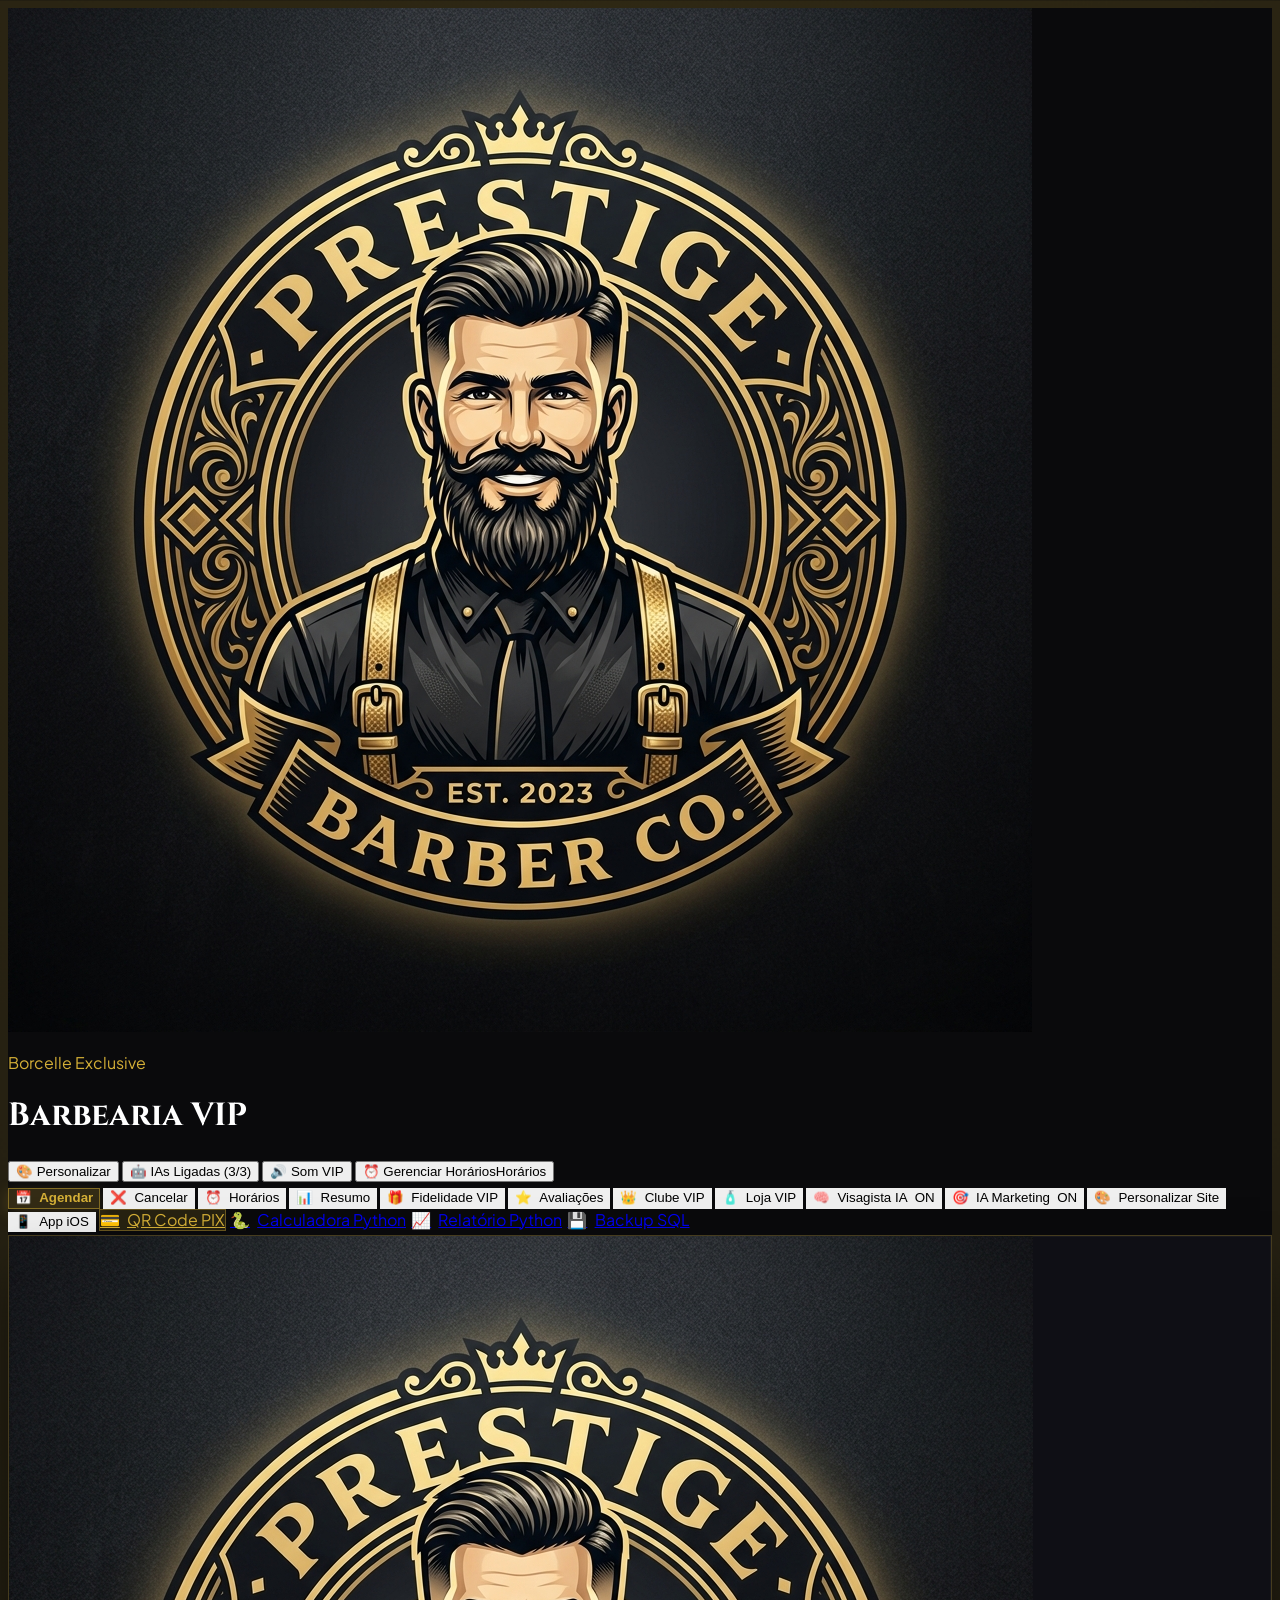
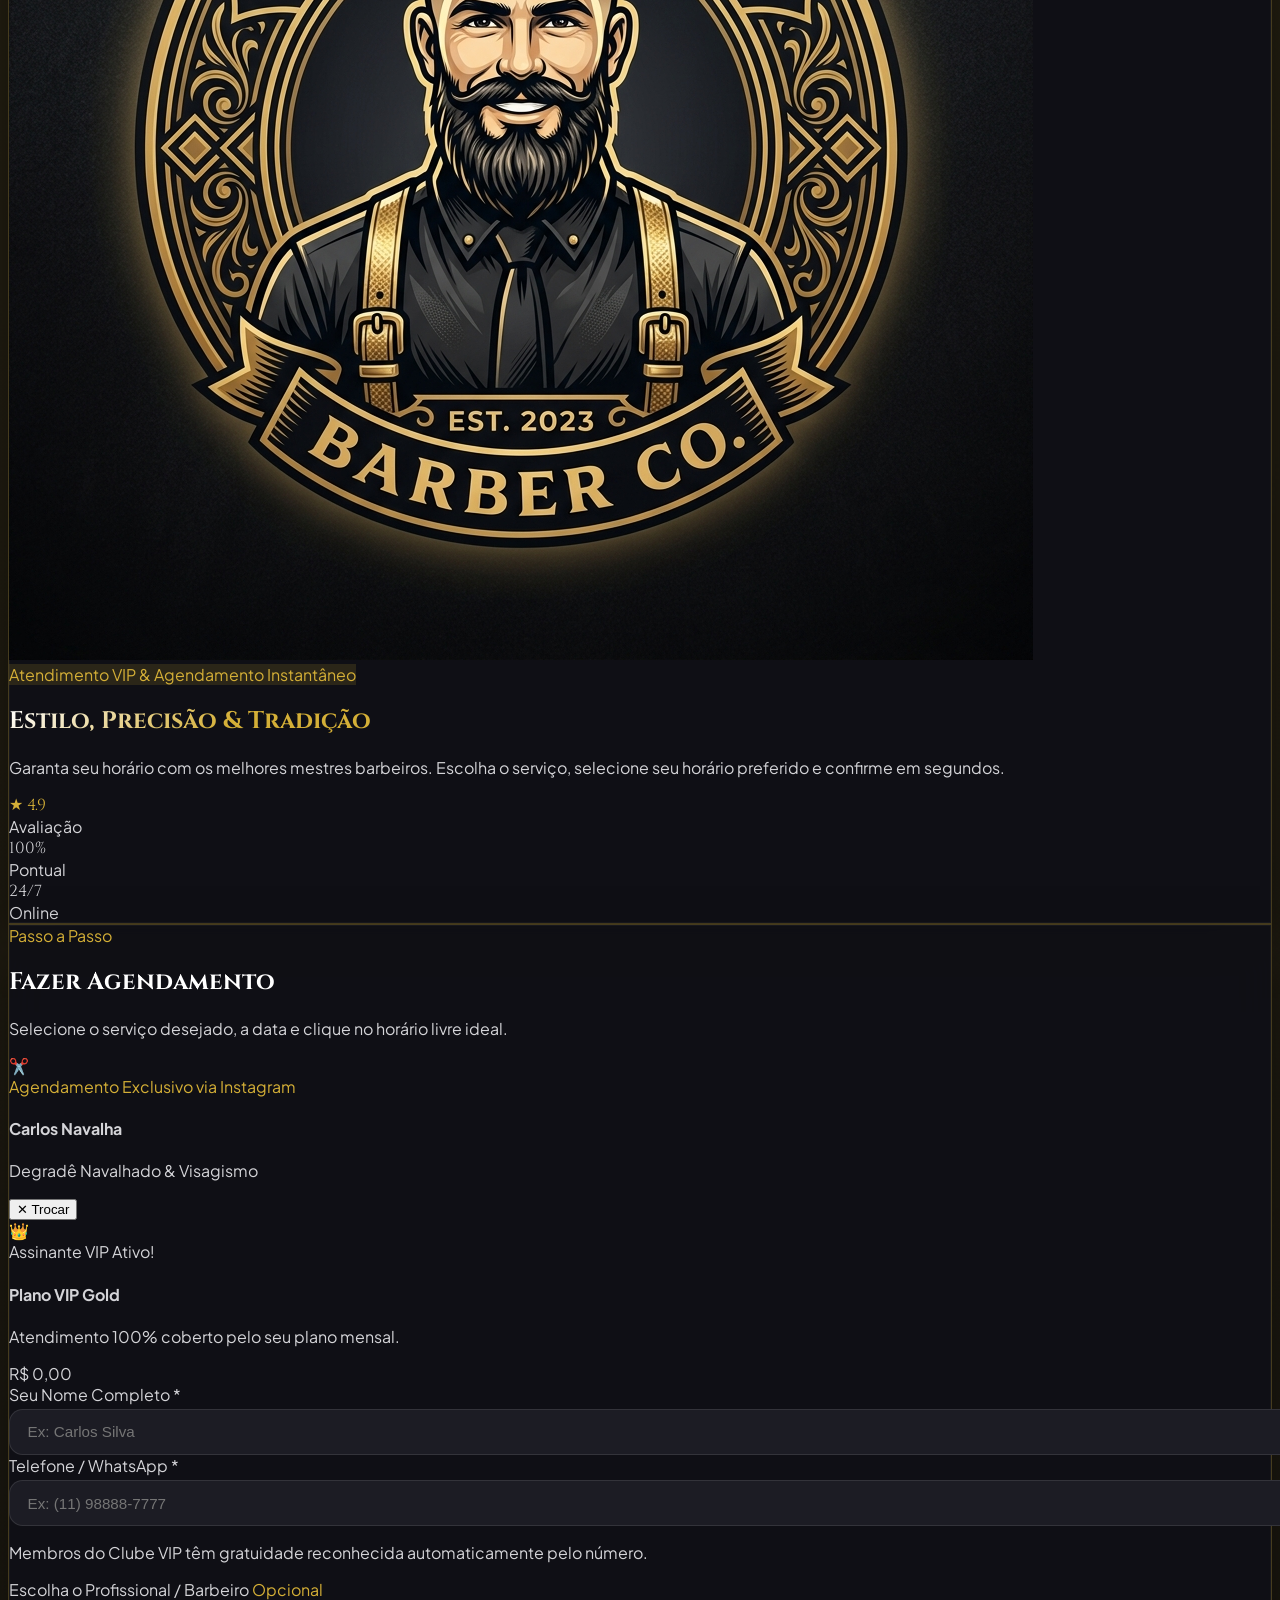
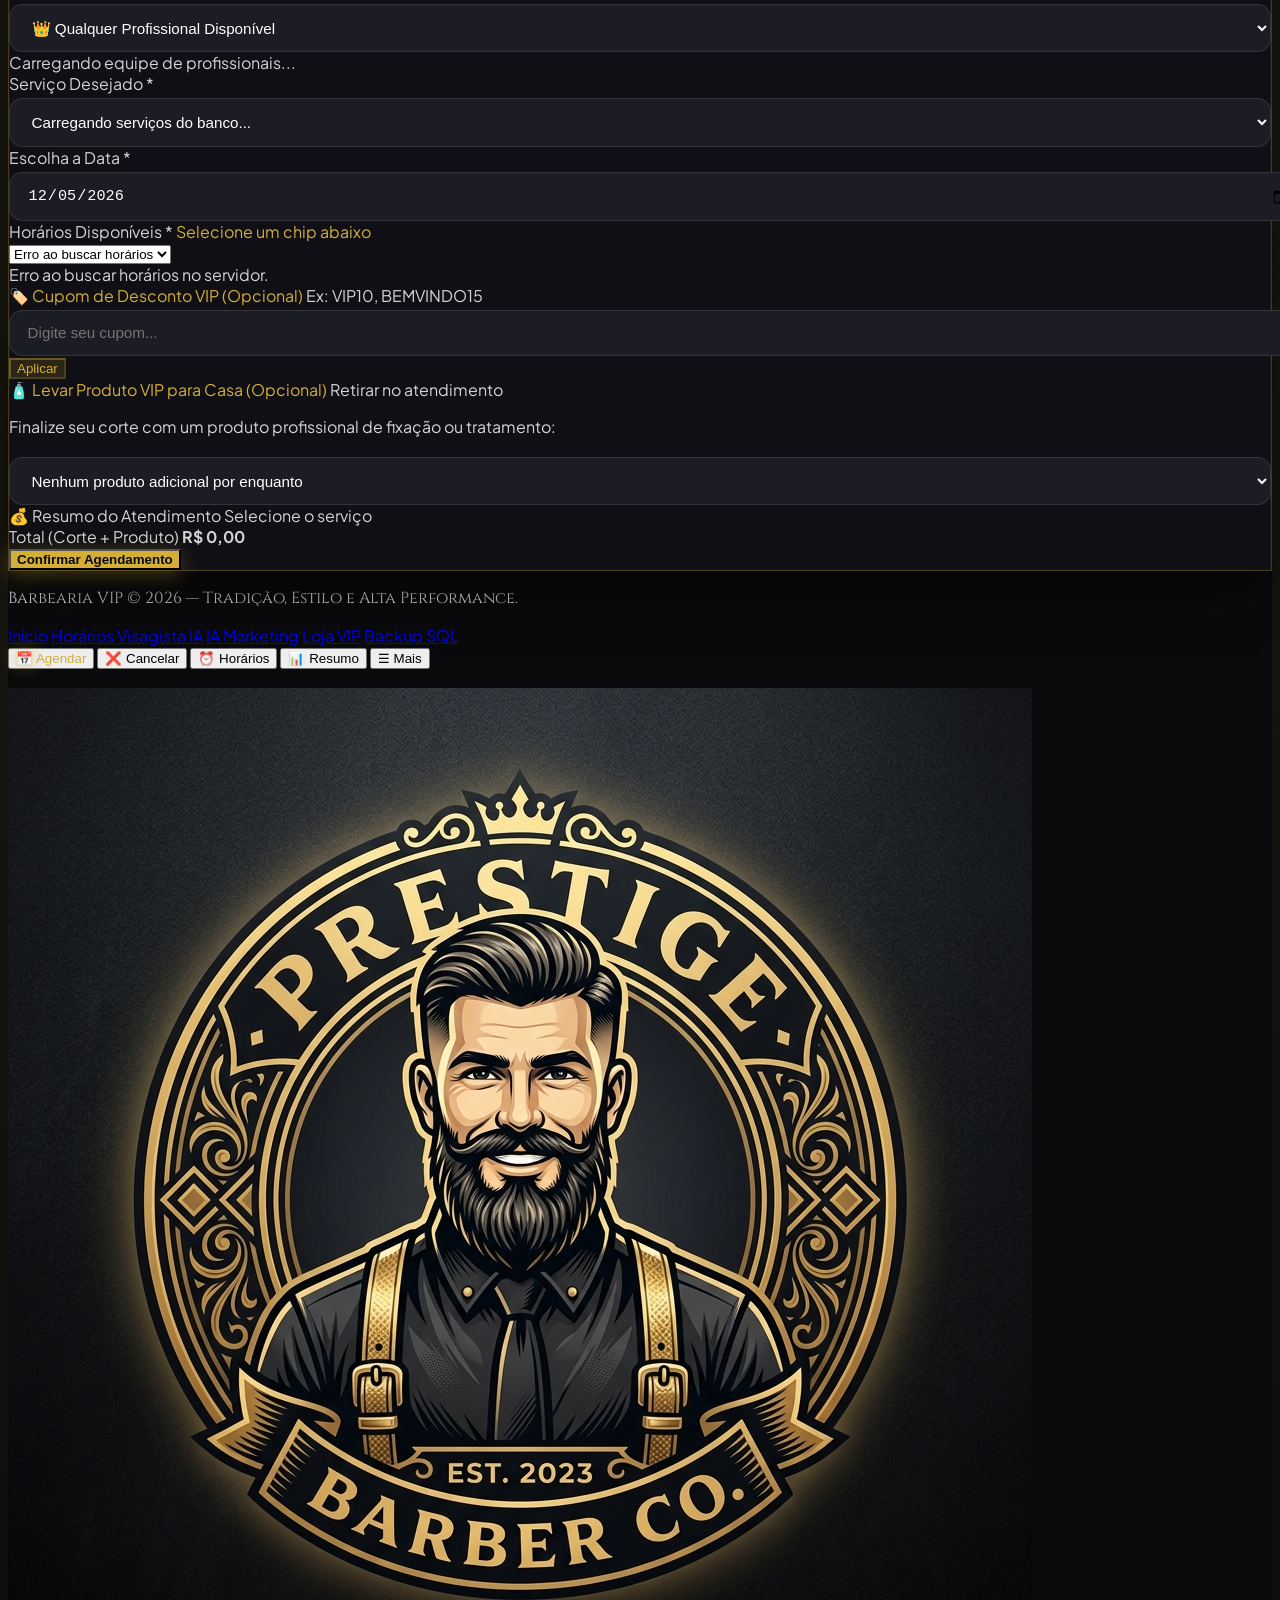
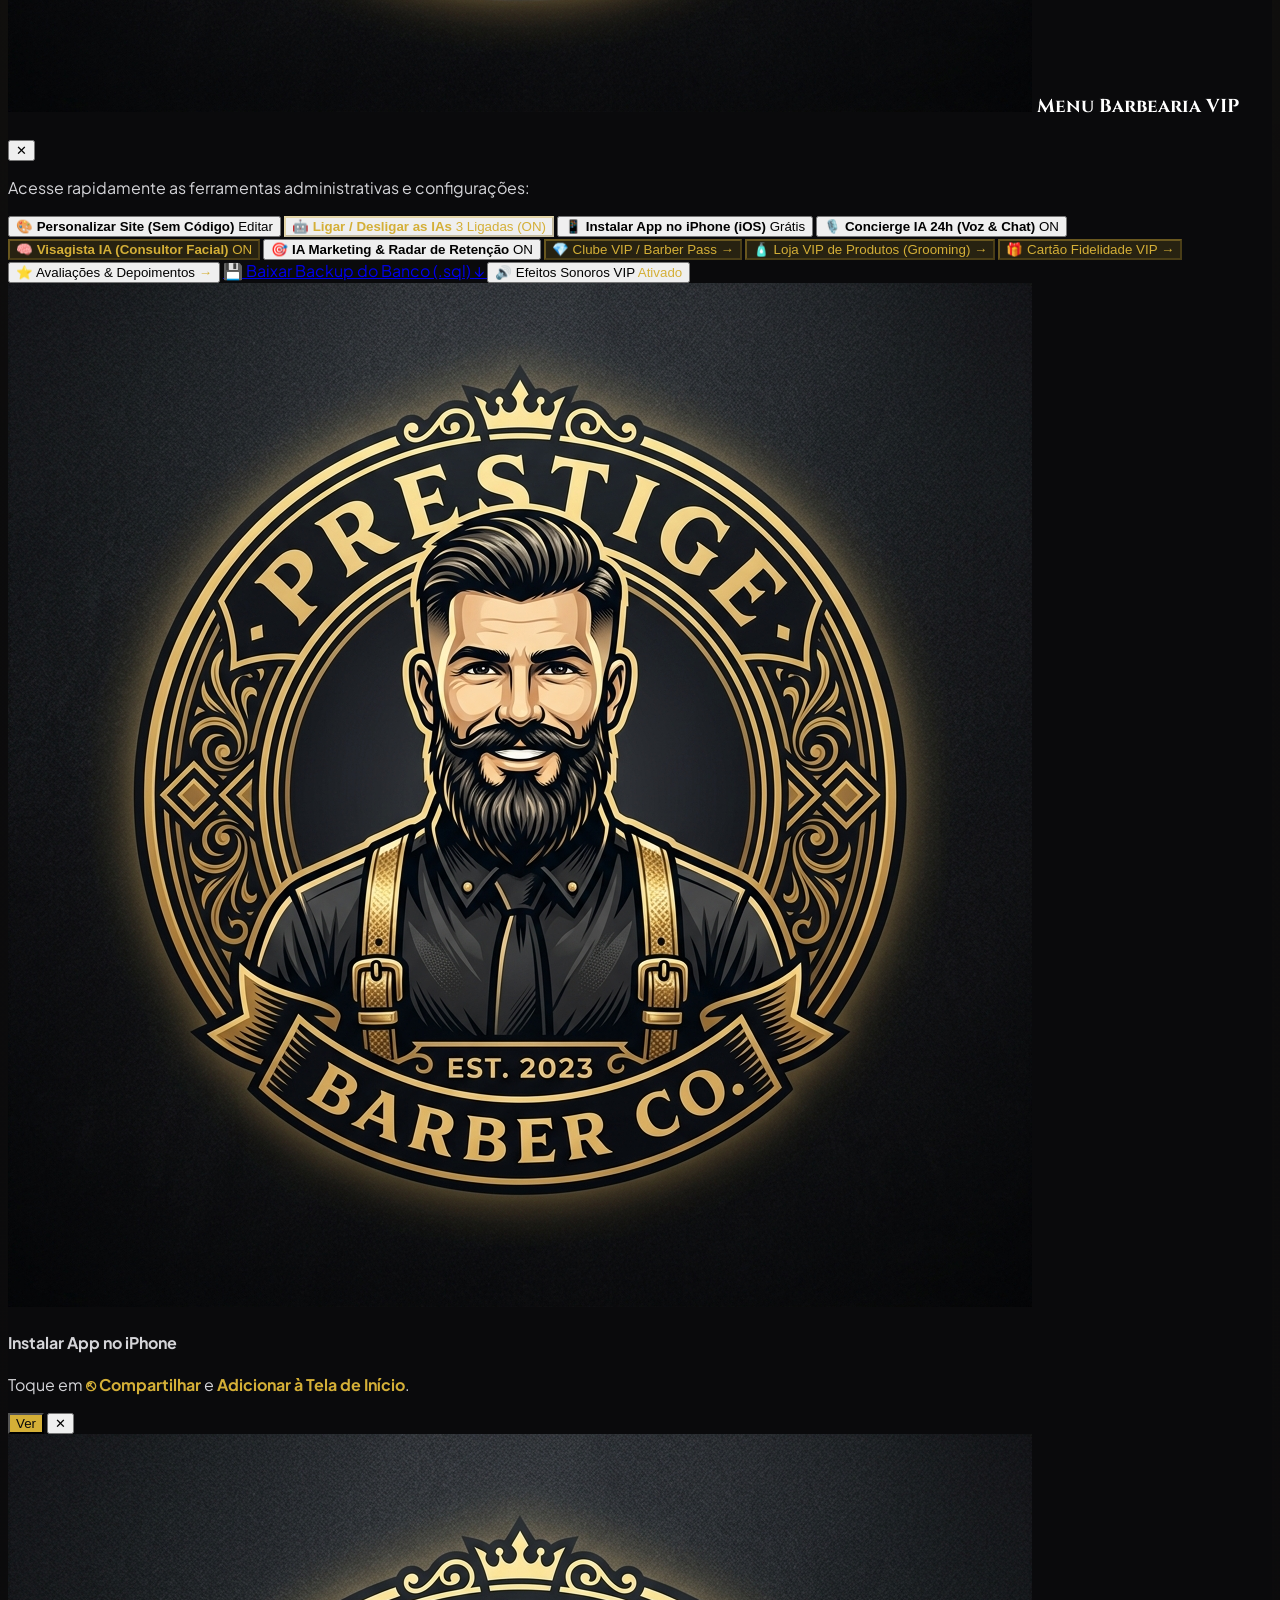
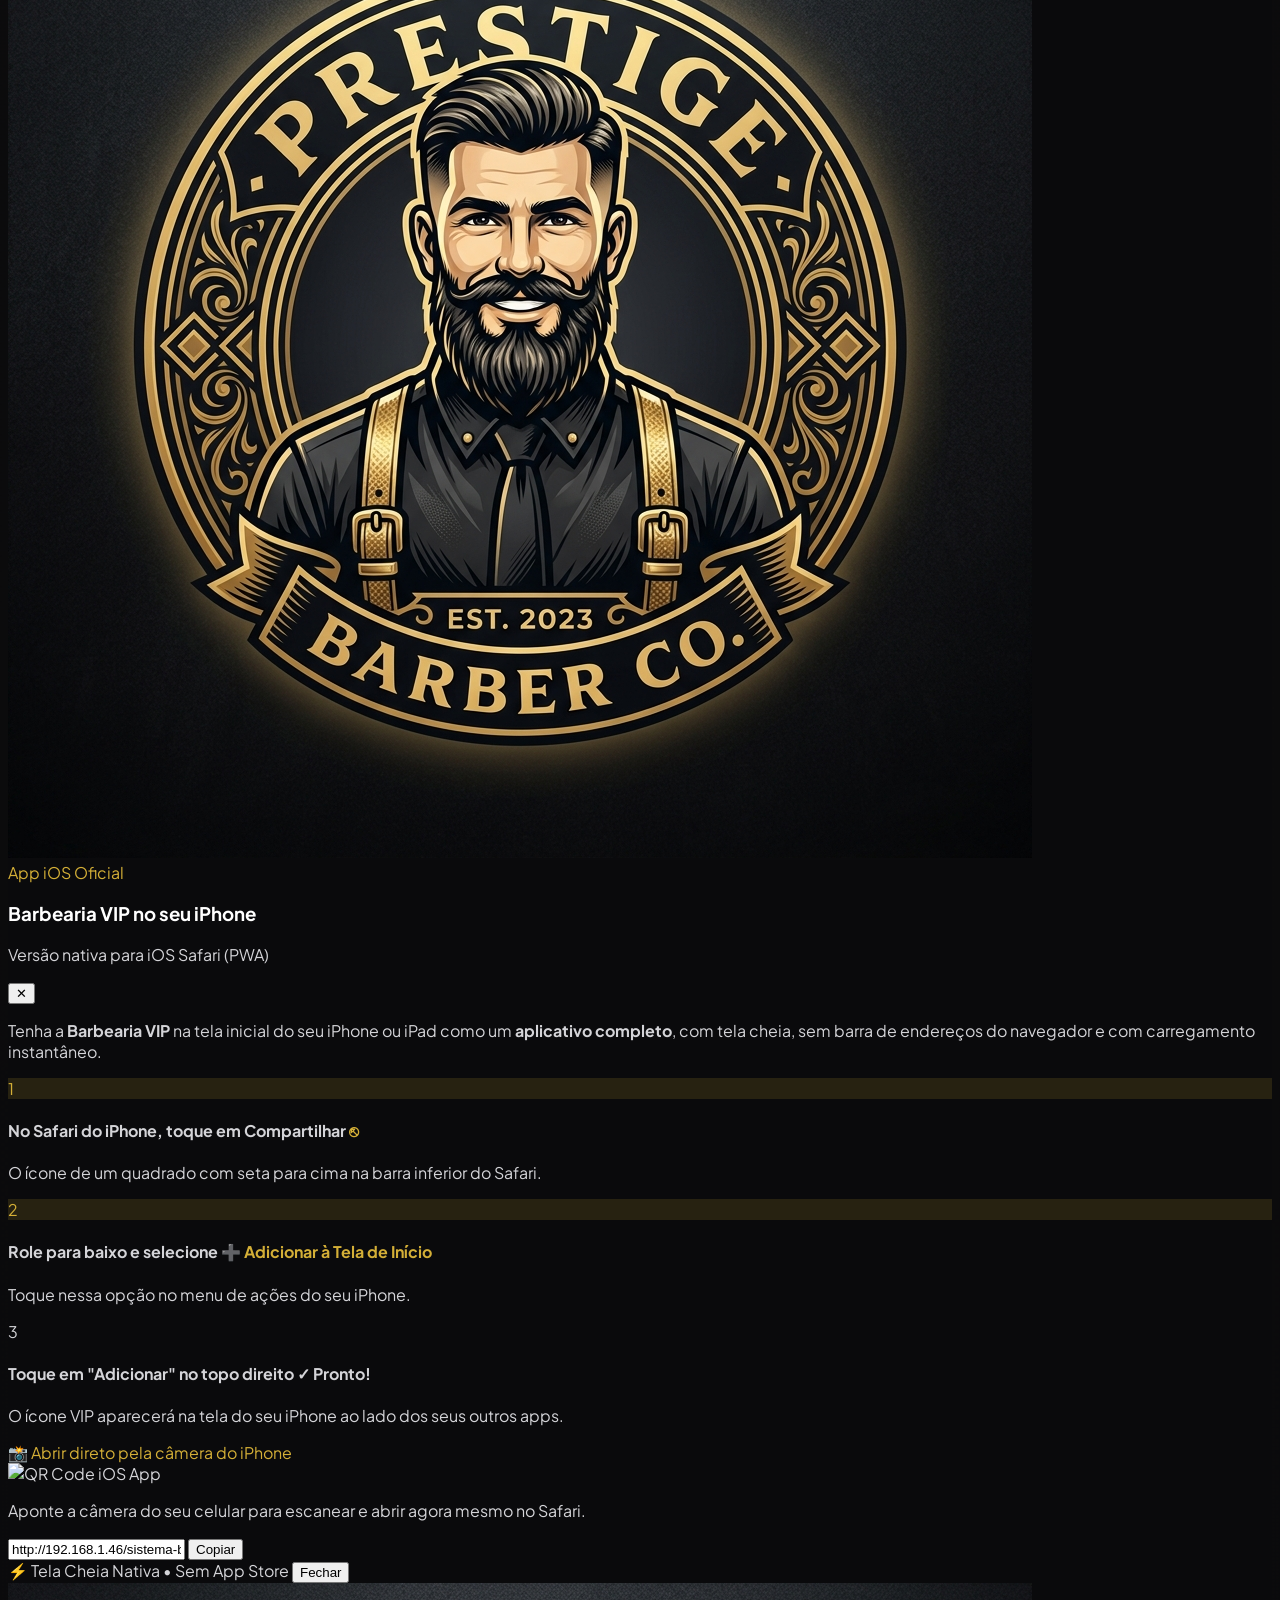
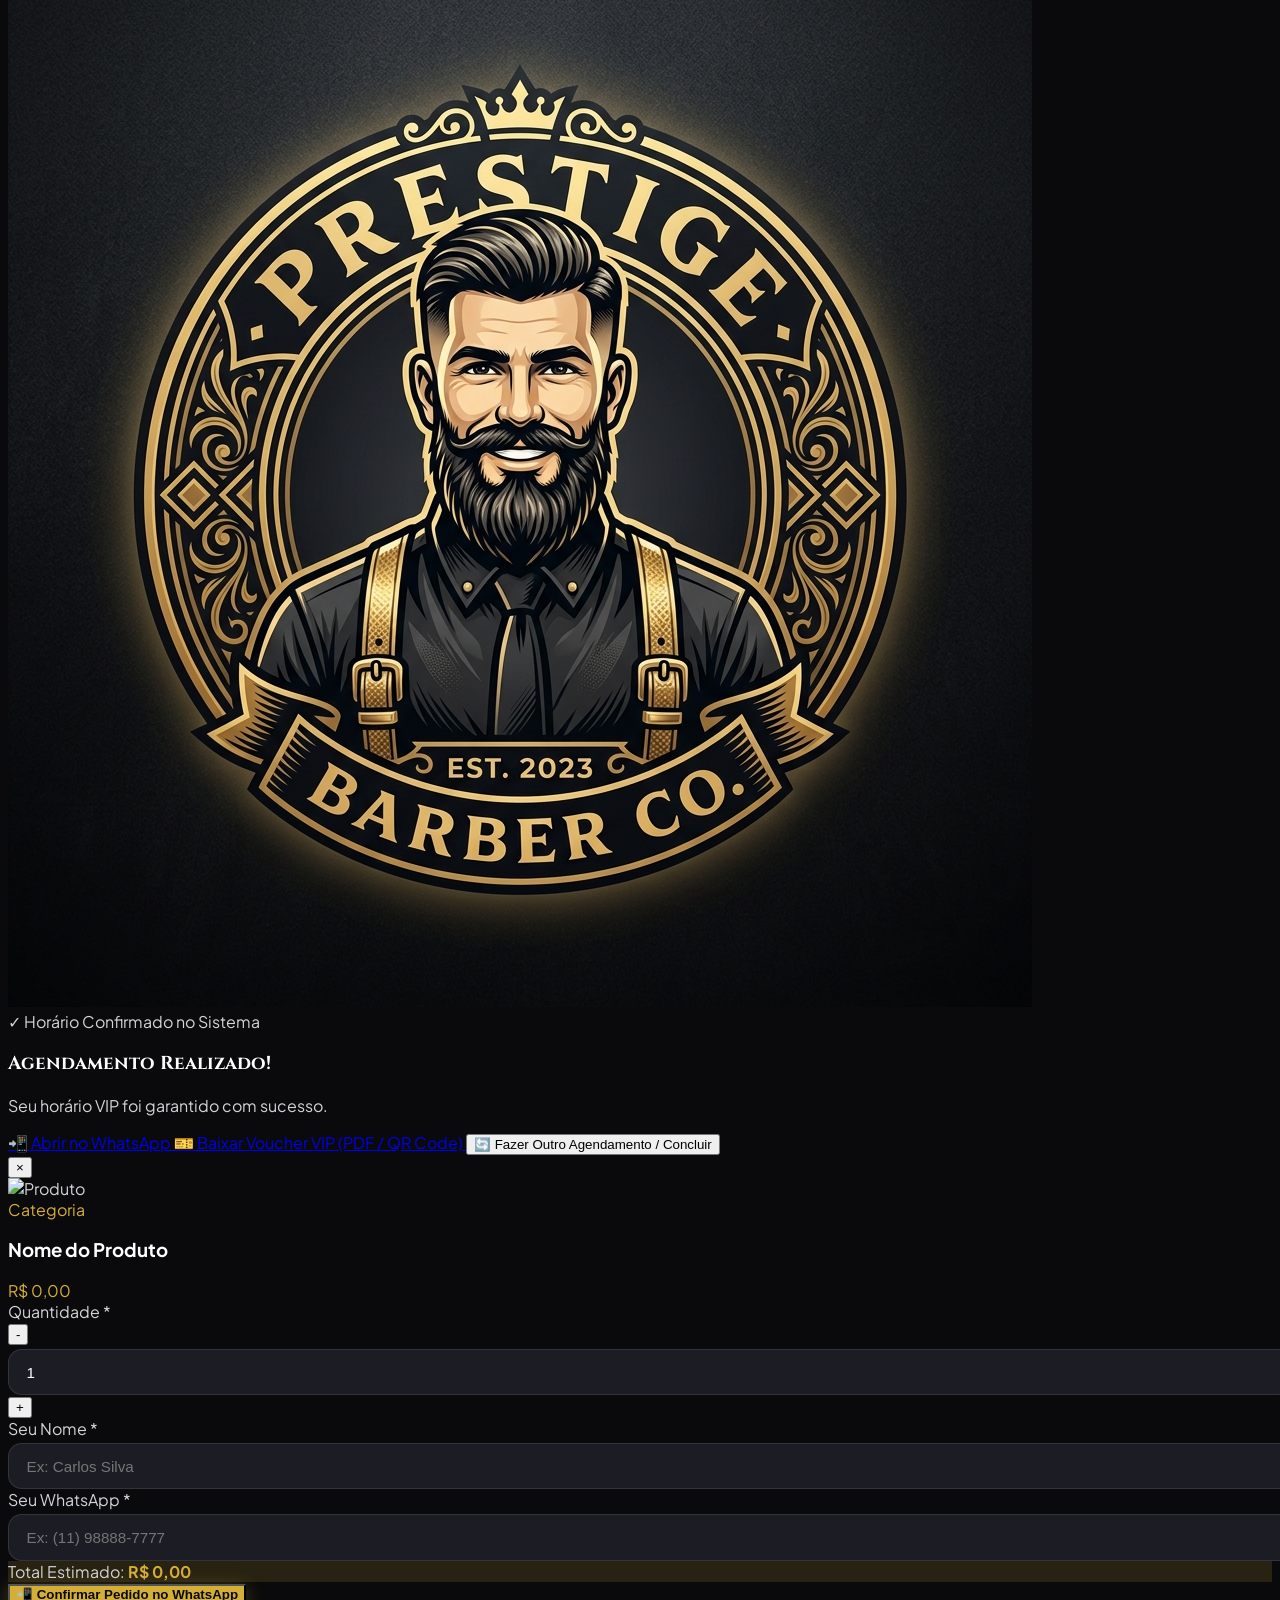
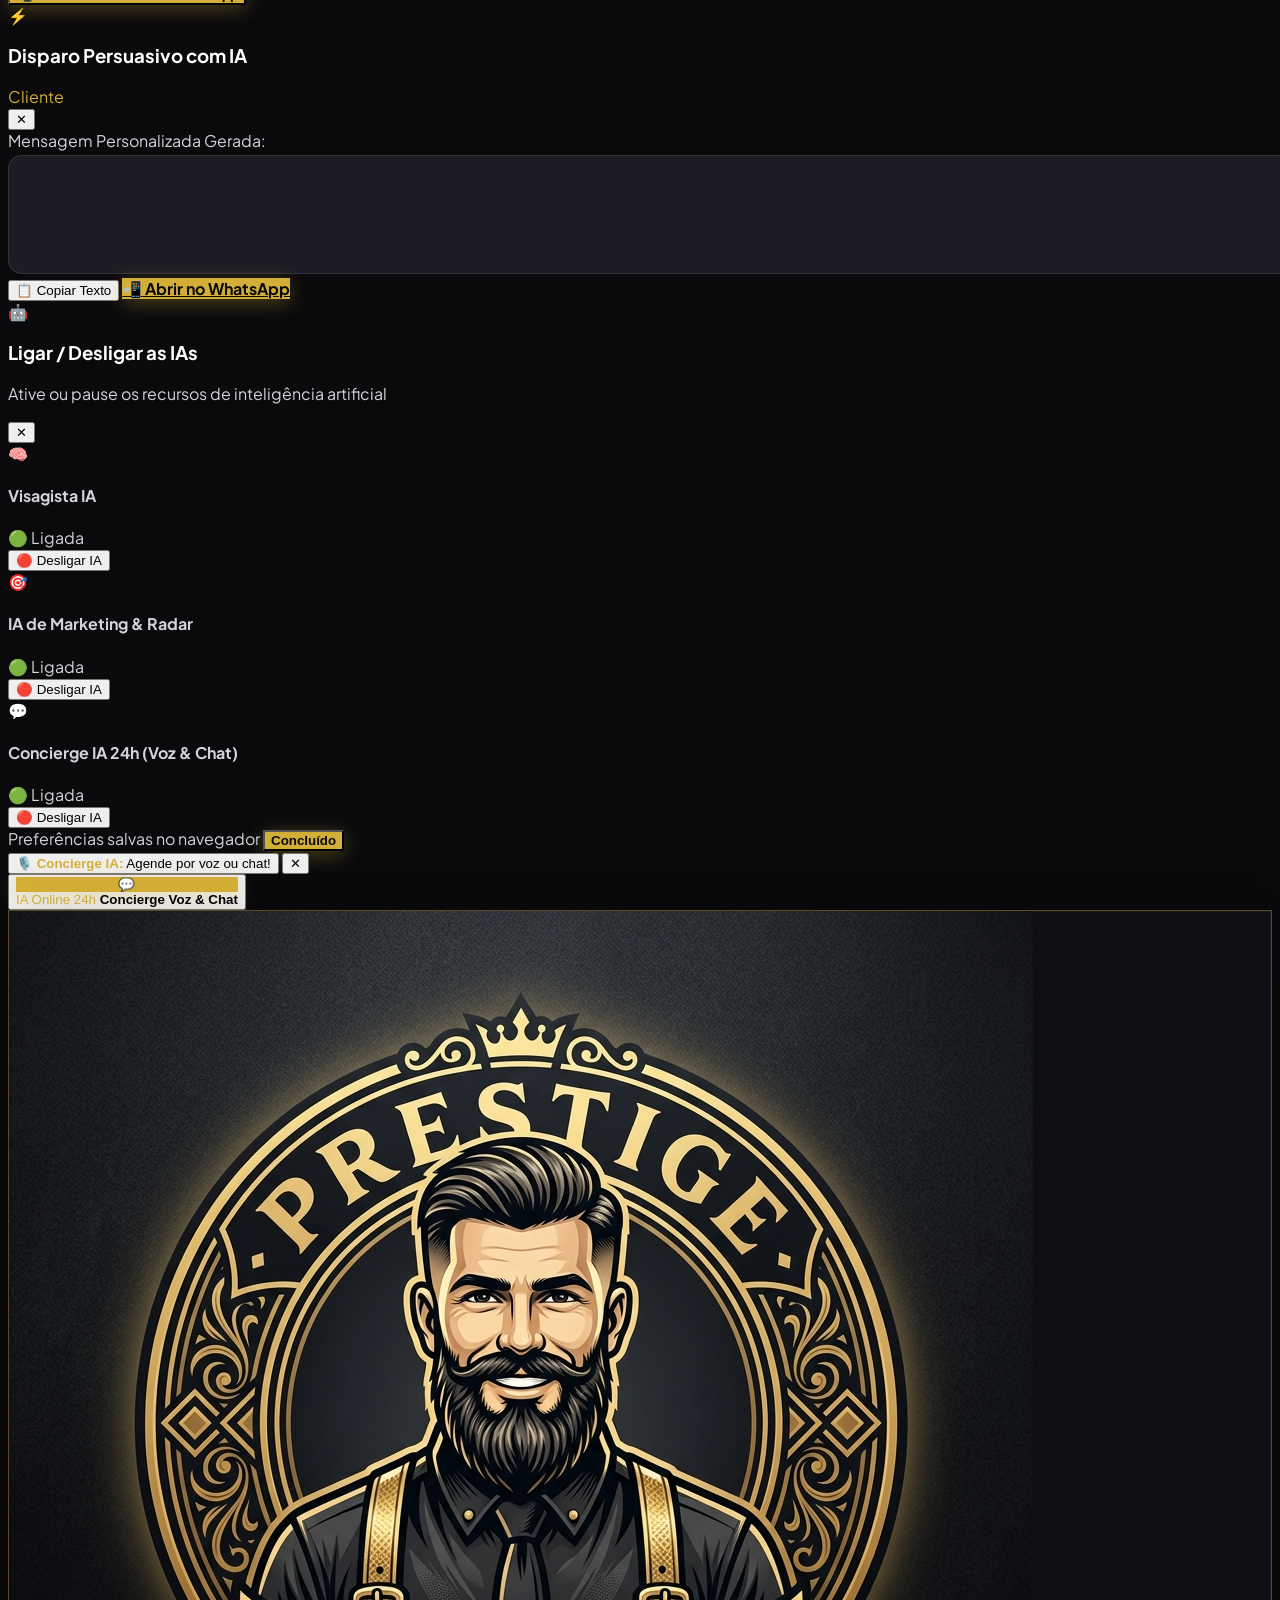
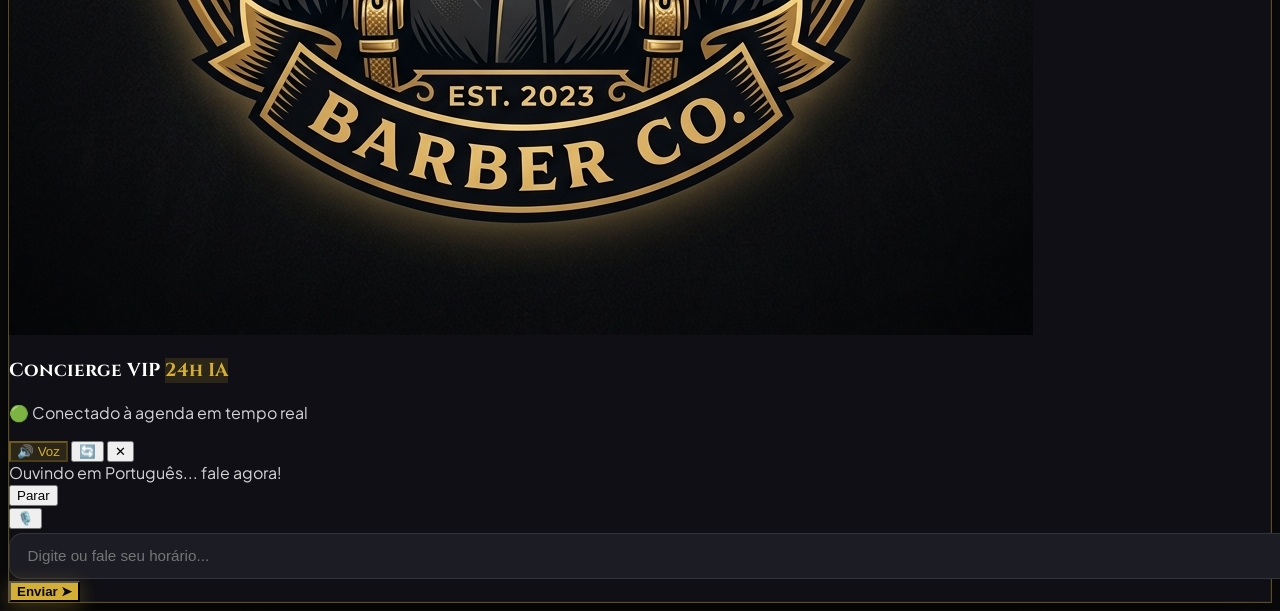
==== commit 16b72f82: "feat(ia): adiciona Concierge IA 24h flutuante com comando de voz, NLU em portugues e agendamento no " ====
--- a/Frontend/index.html
+++ b/Frontend/index.html
@@ -911,7 +911,7 @@
                         <p class="text-xs text-zinc-400 mt-0.5">Ative ou desative as IAs do sistema em tempo real de acordo com a sua preferência.</p>
                     </div>
                 </div>
-                <div class="grid grid-cols-1 md:grid-cols-2 gap-4">
+                <div class="grid grid-cols-1 md:grid-cols-3 gap-4">
                     <!-- Visagista IA Control -->
                     <div id="dash-card-ia-visagista" class="p-4 rounded-2xl bg-white/[0.03] border border-white/10 hover:border-amber-500/30 transition flex items-center justify-between gap-3">
                         <div class="flex items-center gap-3">
@@ -941,6 +941,22 @@
                             </div>
                         </div>
                         <button type="button" onclick="toggleStatusIa('marketing')" id="dash-btn-toggle-marketing" class="px-3.5 py-2 rounded-xl text-xs font-bold bg-red-500/15 hover:bg-red-500/25 text-red-300 border border-red-500/30 transition flex-shrink-0">
+                            🔴 Desligar IA
+                        </button>
+                    </div>
+                    <!-- Concierge IA 24h Control -->
+                    <div id="dash-card-ia-concierge" class="p-4 rounded-2xl bg-white/[0.03] border border-white/10 hover:border-amber-500/30 transition flex items-center justify-between gap-3">
+                        <div class="flex items-center gap-3">
+                            <div class="w-11 h-11 rounded-2xl bg-emerald-500/15 border border-emerald-500/30 text-emerald-300 flex items-center justify-center text-xl flex-shrink-0">
+                                💬
+                            </div>
+                            <div>
+                                <h4 class="text-xs sm:text-sm font-bold text-white">Concierge IA 24h (Voz)</h4>
+                                <span id="dash-status-concierge-txt" class="text-xs text-emerald-400 font-semibold block mt-0.5">🟢 Ligada</span>
+                                <span class="text-[10px] text-zinc-400">Agendamento por voz e chat</span>
+                            </div>
+                        </div>
+                        <button type="button" onclick="toggleStatusIa('concierge')" id="dash-btn-toggle-concierge" class="px-3.5 py-2 rounded-xl text-xs font-bold bg-red-500/15 hover:bg-red-500/25 text-red-300 border border-red-500/30 transition flex-shrink-0">
                             🔴 Desligar IA
                         </button>
                     </div>
@@ -1240,28 +1256,160 @@
 
             <!-- CONTEÚDO ATIVO DO VISAGISTA -->
             <div id="visagista-conteudo-ativo" class="space-y-8">
-                <!-- OPÇÃO 1: CÂMERA OU ENVIO DE FOTO -->
-                <div class="p-5 rounded-2xl bg-gradient-to-r from-amber-500/10 via-purple-500/10 to-transparent border border-amber-500/30 relative overflow-hidden">
-                    <div class="flex flex-col sm:flex-row items-start sm:items-center justify-between gap-4">
+                <!-- OPÇÃO 1: SCANNER FACIAL AO VIVO (CÂMERA DIRETA) OU ENVIO DE FOTO -->
+                <div class="p-5 sm:p-6 rounded-2xl bg-gradient-to-r from-amber-500/10 via-purple-500/10 to-transparent border border-amber-500/30 relative overflow-hidden">
+                    <div class="flex flex-col lg:flex-row items-start lg:items-center justify-between gap-4">
                         <div>
                             <span class="text-[10px] font-bold uppercase tracking-wider text-amber-400 flex items-center gap-1.5">
-                                <span>📸</span> Opção Inteligente por Foto / Câmera
+                                <span>📸</span> Scanner Biométrico Facial IA (Câmera Ao Vivo)
                             </span>
-                            <h4 class="text-sm sm:text-base font-bold text-white mt-1">Quer que a IA identifique o formato do seu rosto automaticamente?</h4>
-                            <p class="text-xs text-zinc-400 mt-0.5">Envie uma selfie ou foto frontal para cálculo instantâneo das proporções da mandíbula e testa.</p>
+                            <h4 class="text-sm sm:text-base font-bold text-white mt-1">Abra a câmera agora para leitura facial instantânea com a IA Visagista</h4>
+                            <p class="text-xs text-zinc-400 mt-0.5">Escaneie seu rosto diretamente pela câmera sem precisar procurar fotos nas pastas do computador.</p>
                         </div>
-                        <label class="cursor-pointer flex-shrink-0">
-                            <input type="file" id="input-foto-visagista" accept="image/*" class="hidden" onchange="analisarFotoVisagista(this)">
-                            <span class="px-4 py-2.5 rounded-xl bg-gradient-to-r from-amber-400 to-amber-500 hover:brightness-110 text-black font-bold text-xs shadow-lg inline-flex items-center gap-2 transition">
-                                <span>📷</span> Tirar Selfie ou Enviar Foto
-                            </span>
-                        </label>
-                    </div>
-                    <div id="preview-foto-container" class="hidden mt-4 flex items-center gap-4 pt-3 border-t border-white/10">
-                        <img id="preview-foto-img" src="" alt="Sua foto" class="w-16 h-16 rounded-xl object-cover border border-amber-400/50 shadow-md">
-                        <div>
-                            <span id="preview-foto-status" class="text-xs text-amber-300 font-bold block">Foto carregada!</span>
-                            <span class="text-[11px] text-zinc-400">A IA está processando seus traços faciais...</span>
+                        <div class="flex flex-wrap items-center gap-2.5 flex-shrink-0 w-full sm:w-auto">
+                            <button type="button" id="btn-abrir-camera-visagista" onclick="abrirCameraVisagista()" class="flex-1 sm:flex-initial px-4 py-2.5 rounded-xl bg-gradient-to-r from-amber-400 via-amber-500 to-amber-600 hover:brightness-110 text-black font-extrabold text-xs shadow-lg shadow-amber-500/20 inline-flex items-center justify-center gap-2 transition cursor-pointer">
+                                <span class="text-base">📷</span>
+                                <span>Abrir Câmera Ao Vivo</span>
+                            </button>
+                            <label class="cursor-pointer flex-1 sm:flex-initial">
+                                <input type="file" id="input-foto-visagista" accept="image/*" class="hidden" onchange="analisarFotoVisagista(this)">
+                                <span class="w-full px-3.5 py-2.5 rounded-xl bg-white/5 hover:bg-white/10 text-zinc-200 border border-white/15 font-semibold text-xs inline-flex items-center justify-center gap-1.5 transition">
+                                    <span>📁</span>
+                                    <span>Enviar Foto</span>
+                                </span>
+                            </label>
+                        </div>
+                    </div>
+
+                    <!-- VISOR INTERATIVO DA CÂMERA AO VIVO (WEBRTC + MEDIAPIPE 468 PONTOS) -->
+                    <div id="visor-camera-visagista" class="hidden mt-5 pt-5 border-t border-white/10 animate-fadeIn">
+                        <div class="max-w-md mx-auto">
+                            <div class="relative rounded-2xl overflow-hidden bg-black border-2 border-amber-400/60 shadow-2xl aspect-[4/3]">
+                                <!-- Stream de Vídeo Espelhado + Overlay AR & Face Mesh 468 Pontos Ao Vivo -->
+                                <video id="video-camera-visagista" autoplay playsinline muted class="w-full h-full object-cover transform -scale-x-100"></video>
+                                <canvas id="canvas-ar-live-visagista" class="absolute inset-0 w-full h-full object-cover pointer-events-none z-10"></canvas>
+                                <canvas id="canvas-camera-visagista" class="hidden"></canvas>
+
+                                <!-- HUD Superior de Telemetria -->
+                                <div class="absolute top-3 inset-x-3 flex items-center justify-between gap-2 pointer-events-none z-20">
+                                    <span id="cam-hud-mesh-status" class="px-2.5 py-1 rounded-full bg-black/80 backdrop-blur-md border border-emerald-500/40 text-emerald-400 text-[10px] font-bold flex items-center gap-1.5">
+                                        <span class="w-2 h-2 rounded-full bg-emerald-400 animate-ping"></span>
+                                        <span>IA 468 PONTOS ATIVA</span>
+                                    </span>
+                                    <span id="cam-hud-luz" class="px-2.5 py-1 rounded-full bg-black/80 backdrop-blur-md border border-amber-500/30 text-amber-300 text-[10px] font-semibold">
+                                        💡 Luz: Analisando...
+                                    </span>
+                                </div>
+
+                                <!-- Telemetria Antropométrica em Tempo Real (468 Landmarks) -->
+                                <div id="cam-hud-telemetria-live" class="absolute top-11 left-3 flex flex-col gap-1 pointer-events-none z-20 text-[9px] font-mono">
+                                    <span id="cam-hud-rosto-live" class="px-2 py-0.5 rounded bg-black/75 border border-amber-400/40 text-amber-300 font-bold">📐 Rosto: Rastreando...</span>
+                                    <span id="cam-hud-phi-live" class="px-2 py-0.5 rounded bg-black/75 border border-purple-400/30 text-purple-300">Φ Áureo: -- | Maxilar: --°</span>
+                                    <span id="cam-hud-pose-live" class="px-2 py-0.5 rounded bg-black/75 border border-emerald-400/30 text-emerald-300">🎯 Simetria: --% | Pose: 0°</span>
+                                </div>
+
+                                <!-- Malha Biométrica Facial SVG (Guia Inicial enquanto busca rosto) -->
+                                <div id="svg-guia-estatica-visagista" class="absolute inset-0 flex items-center justify-center pointer-events-none transition-opacity duration-300">
+                                    <svg viewBox="0 0 240 240" class="w-52 h-52 sm:w-60 sm:h-60 opacity-65">
+                                        <defs>
+                                            <linearGradient id="visagismoGrad" x1="0%" y1="0%" x2="100%" y2="100%">
+                                                <stop offset="0%" stop-color="#f59e0b" stop-opacity="0.9"/>
+                                                <stop offset="50%" stop-color="#a855f7" stop-opacity="0.7"/>
+                                                <stop offset="100%" stop-color="#10b981" stop-opacity="0.9"/>
+                                            </linearGradient>
+                                        </defs>
+                                        <!-- Silhueta de Rosto e Mandíbula -->
+                                        <path d="M120,28 C76,28 54,62 54,112 C54,158 78,198 120,212 C162,198 186,158 186,112 C186,62 164,28 120,28 Z" fill="none" stroke="url(#visagismoGrad)" stroke-width="1.5" stroke-dasharray="6 4"/>
+                                        <!-- Cantoneiras do Scanner -->
+                                        <path d="M35,50 L35,30 L55,30" fill="none" stroke="#f59e0b" stroke-width="2.5" stroke-linecap="round"/>
+                                        <path d="M205,50 L205,30 L185,30" fill="none" stroke="#f59e0b" stroke-width="2.5" stroke-linecap="round"/>
+                                        <path d="M35,190 L35,210 L55,210" fill="none" stroke="#f59e0b" stroke-width="2.5" stroke-linecap="round"/>
+                                        <path d="M205,190 L205,210 L185,210" fill="none" stroke="#f59e0b" stroke-width="2.5" stroke-linecap="round"/>
+                                    </svg>
+                                </div>
+
+                                <!-- Contagem Regressiva do Timer -->
+                                <div id="cam-countdown-overlay" class="hidden absolute inset-0 bg-black/60 backdrop-blur-sm flex items-center justify-center z-30">
+                                    <span id="cam-countdown-num" class="text-6xl font-display font-extrabold text-amber-400 drop-shadow-lg animate-bounce">3</span>
+                                </div>
+
+                                <!-- HUD Inferior -->
+                                <div class="absolute bottom-3 inset-x-3 text-center pointer-events-none z-20">
+                                    <span id="cam-hud-instrucao" class="inline-block px-3 py-1 rounded-xl bg-black/80 backdrop-blur-md border border-white/10 text-[11px] text-zinc-200 font-medium">
+                                        📐 Mova a cabeça livremente — O filtro AR e a malha 468 pts acompanham seu rosto!
+                                    </span>
+                                </div>
+                            </div>
+
+                            <!-- Seletor de Corte em Tempo Real (AR Ao Vivo na Câmera + Malha 468 Pontos) -->
+                            <div class="mt-3 p-2.5 rounded-xl bg-black/60 border border-amber-500/30">
+                                <div class="flex flex-wrap items-center justify-between gap-1.5 mb-2">
+                                    <span class="text-[10px] font-bold uppercase tracking-wider text-amber-300 flex items-center gap-1">
+                                        <span>💈</span> <span>Provador AR 3D Dinâmico (Segue o Rosto):</span>
+                                    </span>
+                                    <div class="flex items-center gap-1.5">
+                                        <button type="button" onclick="toggleMalha468Camera()" id="btn-toggle-mesh-live" class="px-2 py-0.5 rounded-md bg-purple-500/20 text-purple-300 border border-purple-500/40 text-[10px] font-bold cursor-pointer">
+                                            🕸️ Malha 468 ON
+                                        </button>
+                                        <button type="button" onclick="toggleFiltroArCamera()" id="btn-toggle-ar-live" class="px-2 py-0.5 rounded-md bg-emerald-500/20 text-emerald-300 border border-emerald-500/40 text-[10px] font-bold cursor-pointer">
+                                            🟢 AR Ligado
+                                        </button>
+                                    </div>
+                                </div>
+                                <div class="flex items-center gap-1.5 overflow-x-auto pb-1 text-[10px]">
+                                    <button type="button" onclick="selecionarEstiloArLive('auto', event)" class="chip-ar-live px-2.5 py-1 rounded-lg bg-amber-400 text-black font-bold whitespace-nowrap cursor-pointer">✨ Auto IA</button>
+                                    <button type="button" onclick="selecionarEstiloArLive('pompadour', event)" class="chip-ar-live px-2.5 py-1 rounded-lg bg-white/10 text-zinc-200 hover:bg-white/20 font-semibold whitespace-nowrap cursor-pointer">Pompadour Fade</button>
+                                    <button type="button" onclick="selecionarEstiloArLive('crop', event)" class="chip-ar-live px-2.5 py-1 rounded-lg bg-white/10 text-zinc-200 hover:bg-white/20 font-semibold whitespace-nowrap cursor-pointer">French Crop</button>
+                                    <button type="button" onclick="selecionarEstiloArLive('quiff', event)" class="chip-ar-live px-2.5 py-1 rounded-lg bg-white/10 text-zinc-200 hover:bg-white/20 font-semibold whitespace-nowrap cursor-pointer">Quiff Topete</button>
+                                    <button type="button" onclick="selecionarEstiloArLive('cachos', event)" class="chip-ar-live px-2.5 py-1 rounded-lg bg-white/10 text-zinc-200 hover:bg-white/20 font-semibold whitespace-nowrap cursor-pointer">Taper Cachos</button>
+                                    <button type="button" onclick="selecionarEstiloArLive('afro', event)" class="chip-ar-live px-2.5 py-1 rounded-lg bg-white/10 text-zinc-200 hover:bg-white/20 font-semibold whitespace-nowrap cursor-pointer">Afro Skin Fade</button>
+                                    <button type="button" onclick="selecionarEstiloArLive('sidepart', event)" class="chip-ar-live px-2.5 py-1 rounded-lg bg-white/10 text-zinc-200 hover:bg-white/20 font-semibold whitespace-nowrap cursor-pointer">Side Part</button>
+                                    <button type="button" onclick="selecionarEstiloArLive('buzz', event)" class="chip-ar-live px-2.5 py-1 rounded-lg bg-white/10 text-zinc-200 hover:bg-white/20 font-semibold whitespace-nowrap cursor-pointer">Buzz Cut</button>
+                                </div>
+                            </div>
+
+                            <!-- Barra de Controles da Câmera -->
+                            <div class="mt-3 flex flex-wrap items-center justify-center gap-2">
+                                <button type="button" onclick="capturarFotoCameraVisagista()" class="flex-1 min-w-[200px] py-3 px-5 rounded-xl bg-gradient-to-r from-amber-400 via-amber-500 to-amber-600 hover:brightness-110 text-black font-extrabold text-xs shadow-xl shadow-amber-500/25 flex items-center justify-center gap-2 transition cursor-pointer">
+                                    <span class="text-base">📸</span>
+                                    <span>CAPTURAR & DIAGNOSTICAR ROSTO</span>
+                                </button>
+                                <button type="button" onclick="capturarComTimerVisagista()" title="Timer de 3 segundos" class="py-3 px-3.5 rounded-xl bg-white/10 hover:bg-white/20 text-amber-300 border border-amber-500/30 font-bold text-xs flex items-center gap-1.5 transition cursor-pointer">
+                                    <span>⏱️</span>
+                                    <span>3s</span>
+                                </button>
+                                <button type="button" onclick="alternarCameraVisagista()" title="Inverter câmera frontal/traseira" class="py-3 px-3.5 rounded-xl bg-white/10 hover:bg-white/20 text-zinc-200 border border-white/10 font-bold text-xs flex items-center gap-1.5 transition cursor-pointer">
+                                    <span>🔄</span>
+                                    <span class="hidden sm:inline">Virar</span>
+                                </button>
+                                <button type="button" onclick="fecharCameraVisagista()" title="Fechar câmera" class="py-3 px-3.5 rounded-xl bg-red-500/15 hover:bg-red-500/25 text-red-300 border border-red-500/30 font-bold text-xs flex items-center gap-1.5 transition cursor-pointer">
+                                    <span>✖</span>
+                                    <span>Fechar</span>
+                                </button>
+                            </div>
+                        </div>
+                    </div>
+
+                    <!-- PREVIEW DA CAPTURA COM BIOMETRIA DETECTADA -->
+                    <div id="preview-foto-container" class="hidden mt-4 flex flex-col sm:flex-row items-start sm:items-center justify-between gap-4 pt-4 border-t border-white/10">
+                        <div class="flex items-center gap-4">
+                            <div class="relative flex-shrink-0">
+                                <img id="preview-foto-img" src="" alt="Sua captura facial" class="w-16 h-16 sm:w-20 sm:h-20 rounded-2xl object-cover border-2 border-amber-400 shadow-lg">
+                                <span class="absolute -bottom-1 -right-1 bg-emerald-500 text-black text-[9px] font-extrabold px-1.5 py-0.5 rounded-md shadow">IA ✓</span>
+                            </div>
+                            <div>
+                                <span id="preview-foto-status" class="text-xs sm:text-sm text-amber-300 font-bold block">✨ Rosto escaneado com sucesso!</span>
+                                <span id="preview-foto-sub" class="text-[11px] text-zinc-300 block mt-0.5">A IA calculou as proporções da testa, zigomático e mandíbula.</span>
+                                <div id="preview-biometria-badges" class="flex flex-wrap items-center gap-1.5 mt-2"></div>
+                            </div>
+                        </div>
+                        <div class="flex items-center gap-2 self-end sm:self-center">
+                            <button type="button" onclick="abrirCameraVisagista()" class="px-3 py-1.5 rounded-xl bg-amber-500/15 hover:bg-amber-500/25 text-amber-300 border border-amber-500/30 text-[11px] font-bold transition cursor-pointer">
+                                📷 Nova Captura
+                            </button>
+                            <button type="button" onclick="limparFotoVisagista()" class="px-2.5 py-1.5 rounded-xl bg-white/5 hover:bg-red-500/20 text-zinc-400 hover:text-red-300 border border-white/10 text-[11px] font-semibold transition cursor-pointer">
+                                🗑️
+                            </button>
                         </div>
                     </div>
                 </div>
@@ -1278,7 +1426,7 @@
                         </div>
                         <div class="grid grid-cols-2 sm:grid-cols-4 gap-3">
                             <label class="cursor-pointer">
-                                <input type="radio" name="ia_rosto" value="quadrado" checked class="peer hidden">
+                                <input type="radio" name="ia_rosto" value="quadrado" checked onchange="aoAlterarParametroVisagismo()" class="peer hidden">
                                 <div class="p-4 rounded-2xl bg-white/[0.03] border border-white/10 peer-checked:border-amber-400 peer-checked:bg-amber-500/10 hover:border-white/20 transition text-center flex flex-col items-center gap-2">
                                     <span class="text-3xl">🔲</span>
                                     <strong class="text-xs font-bold text-white">Quadrado</strong>
@@ -1286,7 +1434,7 @@
                                 </div>
                             </label>
                             <label class="cursor-pointer">
-                                <input type="radio" name="ia_rosto" value="redondo" class="peer hidden">
+                                <input type="radio" name="ia_rosto" value="redondo" onchange="aoAlterarParametroVisagismo()" class="peer hidden">
                                 <div class="p-4 rounded-2xl bg-white/[0.03] border border-white/10 peer-checked:border-amber-400 peer-checked:bg-amber-500/10 hover:border-white/20 transition text-center flex flex-col items-center gap-2">
                                     <span class="text-3xl">⭕</span>
                                     <strong class="text-xs font-bold text-white">Redondo</strong>
@@ -1294,7 +1442,7 @@
                                 </div>
                             </label>
                             <label class="cursor-pointer">
-                                <input type="radio" name="ia_rosto" value="oval" class="peer hidden">
+                                <input type="radio" name="ia_rosto" value="oval" onchange="aoAlterarParametroVisagismo()" class="peer hidden">
                                 <div class="p-4 rounded-2xl bg-white/[0.03] border border-white/10 peer-checked:border-amber-400 peer-checked:bg-amber-500/10 hover:border-white/20 transition text-center flex flex-col items-center gap-2">
                                     <span class="text-3xl">🥚</span>
                                     <strong class="text-xs font-bold text-white">Oval</strong>
@@ -1302,7 +1450,7 @@
                                 </div>
                             </label>
                             <label class="cursor-pointer">
-                                <input type="radio" name="ia_rosto" value="diamante" class="peer hidden">
+                                <input type="radio" name="ia_rosto" value="diamante" onchange="aoAlterarParametroVisagismo()" class="peer hidden">
                                 <div class="p-4 rounded-2xl bg-white/[0.03] border border-white/10 peer-checked:border-amber-400 peer-checked:bg-amber-500/10 hover:border-white/20 transition text-center flex flex-col items-center gap-2">
                                     <span class="text-3xl">💎</span>
                                     <strong class="text-xs font-bold text-white">Diamante</strong>
@@ -1318,11 +1466,11 @@
                             <label class="text-xs font-bold uppercase tracking-wider text-amber-400 flex items-center gap-2">
                                 <span>2.</span> Qual é a Curvatura do seu Cabelo?
                             </label>
-                            <span class="text-[11px] text-zinc-500">Textura natural</span>
+                            <span class="text-[11px] text-zinc-500">Textura natural (ou detectada pela câmera)</span>
                         </div>
                         <div class="grid grid-cols-2 sm:grid-cols-4 gap-3">
                             <label class="cursor-pointer">
-                                <input type="radio" name="ia_cabelo" value="liso" checked class="peer hidden">
+                                <input type="radio" name="ia_cabelo" value="liso" checked onchange="aoAlterarParametroVisagismo()" class="peer hidden">
                                 <div class="p-3.5 rounded-2xl bg-white/[0.03] border border-white/10 peer-checked:border-amber-400 peer-checked:bg-amber-500/10 hover:border-white/20 transition text-center flex flex-col items-center gap-1.5">
                                     <span class="text-2xl">〰️</span>
                                     <strong class="text-xs font-bold text-white">Liso</strong>
@@ -1330,7 +1478,7 @@
                                 </div>
                             </label>
                             <label class="cursor-pointer">
-                                <input type="radio" name="ia_cabelo" value="ondulado" class="peer hidden">
+                                <input type="radio" name="ia_cabelo" value="ondulado" onchange="aoAlterarParametroVisagismo()" class="peer hidden">
                                 <div class="p-3.5 rounded-2xl bg-white/[0.03] border border-white/10 peer-checked:border-amber-400 peer-checked:bg-amber-500/10 hover:border-white/20 transition text-center flex flex-col items-center gap-1.5">
                                     <span class="text-2xl">🌊</span>
                                     <strong class="text-xs font-bold text-white">Ondulado</strong>
@@ -1338,7 +1486,7 @@
                                 </div>
                             </label>
                             <label class="cursor-pointer">
-                                <input type="radio" name="ia_cabelo" value="cacheado" class="peer hidden">
+                                <input type="radio" name="ia_cabelo" value="cacheado" onchange="aoAlterarParametroVisagismo()" class="peer hidden">
                                 <div class="p-3.5 rounded-2xl bg-white/[0.03] border border-white/10 peer-checked:border-amber-400 peer-checked:bg-amber-500/10 hover:border-white/20 transition text-center flex flex-col items-center gap-1.5">
                                     <span class="text-2xl">🌀</span>
                                     <strong class="text-xs font-bold text-white">Cacheado</strong>
@@ -1346,7 +1494,7 @@
                                 </div>
                             </label>
                             <label class="cursor-pointer">
-                                <input type="radio" name="ia_cabelo" value="crespo" class="peer hidden">
+                                <input type="radio" name="ia_cabelo" value="crespo" onchange="aoAlterarParametroVisagismo()" class="peer hidden">
                                 <div class="p-3.5 rounded-2xl bg-white/[0.03] border border-white/10 peer-checked:border-amber-400 peer-checked:bg-amber-500/10 hover:border-white/20 transition text-center flex flex-col items-center gap-1.5">
                                     <span class="text-2xl">⚡</span>
                                     <strong class="text-xs font-bold text-white">Crespo</strong>
@@ -1362,7 +1510,7 @@
                             <label class="block text-xs font-bold uppercase tracking-wider text-amber-400 mb-2">
                                 3. Preferência de Barba
                             </label>
-                            <select id="ia_barba" class="dark-input text-xs font-semibold text-zinc-200">
+                            <select id="ia_barba" onchange="aoAlterarParametroVisagismo()" class="dark-input text-xs font-semibold text-zinc-200">
                                 <option value="barba_curta">✂️ Barba Curta / Alinhada no Degradê</option>
                                 <option value="barba_cheia">🧔 Barba Cheia / Lenhador Volumosa</option>
                                 <option value="cavanhaque">📐 Cavanhaque Estilizado</option>
@@ -1373,7 +1521,7 @@
                             <label class="block text-xs font-bold uppercase tracking-wider text-amber-400 mb-2">
                                 4. Estilo Desejado (Vibe)
                             </label>
-                            <select id="ia_vibe" class="dark-input text-xs font-semibold text-zinc-200">
+                            <select id="ia_vibe" onchange="aoAlterarParametroVisagismo()" class="dark-input text-xs font-semibold text-zinc-200">
                                 <option value="moderno">🔥 Moderno & Urbano (Tendência em Alta)</option>
                                 <option value="classico">👑 Clássico & Elegante (Presença Executiva)</option>
                                 <option value="ousado">⚡ Ousado & Marcante (Linhas e Contraste)</option>
@@ -1916,6 +2064,10 @@
                 <span class="flex items-center gap-2.5"><span>📱</span> <strong>Instalar App no iPhone (iOS)</strong></span>
                 <span class="px-2 py-0.5 rounded-md bg-blue-500/30 text-[11px] font-bold text-blue-300">Grátis</span>
             </button>
+            <button type="button" onclick="toggleMobileMenuMais(); abrirConciergeIa();" id="drawer-btn-ia-concierge" class="w-full flex items-center justify-between p-3.5 rounded-2xl bg-emerald-500/20 hover:bg-emerald-500/30 border border-emerald-500/50 text-sm font-semibold text-emerald-300 transition text-left shadow-lg shadow-emerald-500/10">
+                <span class="flex items-center gap-2.5"><span>🎙️</span> <strong>Concierge IA 24h (Voz & Chat)</strong></span>
+                <span id="drawer-badge-ia-concierge" class="px-2 py-0.5 rounded-md bg-emerald-500/20 text-emerald-400 font-extrabold text-[10px]">ON</span>
+            </button>
             <button type="button" onclick="changeTab('tab-visagista'); toggleMobileMenuMais();" id="drawer-btn-ia-visagista" class="w-full flex items-center justify-between p-3.5 rounded-2xl bg-amber-500/20 hover:bg-amber-500/30 border border-amber-500/50 text-sm font-semibold text-amber-300 transition text-left shadow-lg shadow-amber-500/10">
                 <span class="flex items-center gap-2.5"><span>🧠</span> <strong>Visagista IA (Consultor Facial)</strong></span>
                 <span id="drawer-badge-ia-visagista" class="px-2 py-0.5 rounded-md bg-emerald-500/20 text-emerald-400 font-extrabold text-[10px]">ON</span>
@@ -2212,6 +2364,20 @@
                     🔴 Desligar IA
                 </button>
             </div>
+
+            <!-- Concierge IA 24h (Voz & Chat) -->
+            <div id="modal-card-ia-concierge" class="p-4 rounded-2xl bg-white/[0.03] border border-white/10 flex items-center justify-between gap-3 transition-colors">
+                <div class="flex items-center gap-3">
+                    <span class="text-2xl">💬</span>
+                    <div>
+                        <h4 class="text-sm font-bold text-white">Concierge IA 24h (Voz & Chat)</h4>
+                        <span id="modal-status-concierge-txt" class="text-xs text-emerald-400 font-bold">🟢 Ligada</span>
+                    </div>
+                </div>
+                <button type="button" onclick="toggleStatusIa('concierge')" id="modal-btn-toggle-concierge" class="px-4 py-2 rounded-xl text-xs font-bold transition flex items-center gap-1.5 shadow-md">
+                    🔴 Desligar IA
+                </button>
+            </div>
         </div>
 
         <div class="pt-2 border-t border-white/10 flex items-center justify-between">
@@ -2221,6 +2387,127 @@
             </button>
         </div>
     </div>
+</div>
+
+<!-- =========================================================================
+     CONCIERGE VIRTUAL IA 24H FLUTUANTE (VOZ & TEXTO EM TEMPO REAL NO MYSQL)
+     ========================================================================= -->
+<style>
+    @keyframes conciergePulseGold {
+        0%, 100% { box-shadow: 0 10px 30px rgba(212, 175, 55, 0.35), 0 0 0 0 rgba(212, 175, 55, 0.45); }
+        50% { box-shadow: 0 12px 36px rgba(212, 175, 55, 0.55), 0 0 0 8px rgba(212, 175, 55, 0); }
+    }
+    @keyframes conciergeWave {
+        0%, 100% { height: 6px; }
+        50% { height: 20px; }
+    }
+    .concierge-fab-glow {
+        animation: conciergePulseGold 3s infinite ease-in-out;
+    }
+    .concierge-wave-bar {
+        width: 3px;
+        border-radius: 9999px;
+        background: #D4AF37;
+        animation: conciergeWave 0.75s infinite ease-in-out;
+    }
+    .concierge-wave-bar:nth-child(2) { animation-delay: 0.15s; }
+    .concierge-wave-bar:nth-child(3) { animation-delay: 0.3s; }
+    .concierge-wave-bar:nth-child(4) { animation-delay: 0.45s; }
+    #concierge-mensagens-lista::-webkit-scrollbar { width: 5px; }
+    #concierge-mensagens-lista::-webkit-scrollbar-track { background: transparent; }
+    #concierge-mensagens-lista::-webkit-scrollbar-thumb { background: rgba(212, 175, 55, 0.3); border-radius: 9999px; }
+</style>
+
+<!-- Botão Flutuante + Balão de Boas-Vindas -->
+<div id="concierge-fab-wrapper" class="fixed bottom-20 right-4 md:bottom-6 md:right-6 z-40 flex flex-col items-end gap-2.5 pointer-events-none">
+    <!-- Pílula de Convite (Descartável) -->
+    <div id="concierge-callout-pill" class="pointer-events-auto flex items-center gap-2.5 pl-3.5 pr-2 py-2 rounded-2xl bg-[#121218]/95 backdrop-blur-xl border border-amber-500/40 shadow-2xl text-xs text-zinc-100 transition-all duration-300 hover:border-amber-400">
+        <button type="button" onclick="abrirConciergeIa()" class="flex items-center gap-2 text-left cursor-pointer">
+            <span class="w-2 h-2 rounded-full bg-emerald-400 animate-ping"></span>
+            <span>🎙️ <strong class="text-amber-300">Concierge IA:</strong> Agende por voz ou chat!</span>
+        </button>
+        <button type="button" onclick="dispensarCalloutConcierge(event)" class="w-5 h-5 rounded-full hover:bg-white/10 text-zinc-400 hover:text-white flex items-center justify-center text-xs leading-none transition cursor-pointer" title="Ocultar dica">✕</button>
+    </div>
+
+    <!-- Botão Principal Dourado -->
+    <button type="button" id="btn-abrir-concierge" onclick="toggleConciergeIa()" class="pointer-events-auto group relative flex items-center gap-2.5 p-1.5 sm:pr-4 rounded-full bg-[#121218]/95 border-2 border-amber-400/70 hover:border-amber-300 concierge-fab-glow transition-all duration-300 hover:-translate-y-1 cursor-pointer" title="Abrir Concierge Virtual 24h (Voz & Chat)">
+        <div class="relative w-12 h-12 rounded-full gold-btn flex items-center justify-center text-xl shadow-inner flex-shrink-0">
+            <span id="concierge-fab-icon" class="transition-transform duration-300 group-hover:scale-110">💬</span>
+            <span class="absolute -top-0.5 -right-0.5 w-3.5 h-3.5 rounded-full bg-emerald-400 border-2 border-[#121218]"></span>
+        </div>
+        <div class="hidden sm:block text-left pr-1">
+            <span class="text-[9px] uppercase tracking-widest text-amber-400 font-extrabold block leading-none">IA Online 24h</span>
+            <strong class="text-xs font-bold text-white block mt-0.5">Concierge Voz & Chat</strong>
+        </div>
+    </button>
+</div>
+
+<!-- Janela Flutuante de Conversa do Concierge IA -->
+<div id="concierge-chat-window" class="hidden fixed bottom-20 right-3 left-3 sm:left-auto sm:right-6 md:bottom-24 sm:w-[410px] z-50 flex-col rounded-3xl glass-panel border border-amber-500/40 shadow-[0_30px_80px_rgba(0,0,0,0.9)] overflow-hidden max-h-[75vh] sm:max-h-[620px] animate-fadeIn">
+    <!-- Cabeçalho Luxuoso -->
+    <div class="px-4 py-3.5 bg-gradient-to-r from-[#181822] via-[#121219] to-[#181822] border-b border-white/10 flex items-center justify-between gap-2 flex-shrink-0">
+        <div class="flex items-center gap-3 min-w-0">
+            <div class="relative w-10 h-10 rounded-2xl p-[1.5px] bg-gradient-to-tr from-amber-500 via-amber-200 to-amber-600 flex-shrink-0 shadow-md">
+                <img src="./icons/logo-personagem.jpg?v=2" alt="Concierge VIP" class="w-full h-full rounded-[14px] object-cover bg-[#121217]">
+                <span class="absolute -bottom-0.5 -right-0.5 w-3 h-3 rounded-full bg-emerald-400 border-2 border-[#121217]"></span>
+            </div>
+            <div class="min-w-0 text-left">
+                <h3 class="text-sm font-display font-bold text-white truncate flex items-center gap-1.5">
+                    <span>Concierge VIP</span>
+                    <span class="text-[9px] font-sans font-extrabold uppercase px-1.5 py-0.5 rounded bg-amber-500/20 text-amber-300 border border-amber-500/30">24h IA</span>
+                </h3>
+                <p id="concierge-subtitulo-status" class="text-[11px] text-emerald-400 font-medium truncate">🟢 Conectado à agenda em tempo real</p>
+            </div>
+        </div>
+        <div class="flex items-center gap-1 flex-shrink-0">
+            <button type="button" id="btn-concierge-tts" onclick="toggleVozRespostaConcierge()" class="px-2.5 py-1.5 rounded-xl bg-amber-500/15 hover:bg-amber-500/25 border border-amber-500/35 text-amber-300 text-[11px] font-bold transition flex items-center gap-1 cursor-pointer" title="Ativar/Desativar resposta falada da IA">
+                <span id="concierge-tts-icon">🔊</span>
+                <span id="concierge-tts-label" class="hidden xs:inline">Voz</span>
+            </button>
+            <button type="button" onclick="reiniciarConversaConcierge()" class="w-8 h-8 rounded-xl bg-white/5 hover:bg-white/10 border border-white/10 text-zinc-300 hover:text-amber-300 flex items-center justify-center text-xs transition cursor-pointer" title="Reiniciar conversa">
+                🔄
+            </button>
+            <button type="button" onclick="fecharConciergeIa()" class="w-8 h-8 rounded-xl bg-white/5 hover:bg-red-500/20 border border-white/10 hover:border-red-500/30 text-zinc-300 hover:text-red-300 flex items-center justify-center text-sm font-bold transition cursor-pointer" title="Minimizar chat">
+                ✕
+            </button>
+        </div>
+    </div>
+
+    <!-- Barra Dinâmica de Slots Capturados no Agendamento -->
+    <div id="concierge-resumo-contexto" class="hidden px-3.5 py-2 bg-amber-500/10 border-b border-amber-500/25 flex flex-wrap items-center gap-1.5 text-[10px] font-semibold text-amber-200 flex-shrink-0">
+    </div>
+
+    <!-- Lista de Mensagens -->
+    <div id="concierge-mensagens-lista" class="flex-1 overflow-y-auto p-4 space-y-3.5 bg-[#0c0c11]/90 min-h-[260px]">
+    </div>
+
+    <!-- Banner de Captação de Voz ao Vivo (Web Speech API) -->
+    <div id="concierge-voice-banner" class="hidden px-4 py-2.5 bg-gradient-to-r from-amber-500/20 via-red-500/15 to-amber-500/20 border-t border-amber-400/40 flex items-center justify-between gap-3 flex-shrink-0">
+        <div class="flex items-center gap-2.5 min-w-0">
+            <div class="flex items-center gap-1 h-5 flex-shrink-0">
+                <span class="concierge-wave-bar"></span>
+                <span class="concierge-wave-bar"></span>
+                <span class="concierge-wave-bar"></span>
+                <span class="concierge-wave-bar"></span>
+            </div>
+            <span id="concierge-voice-transcript" class="text-xs text-amber-200 font-medium truncate">Ouvindo em Português... fale agora!</span>
+        </div>
+        <button type="button" onclick="pararEscutaVozConcierge()" class="px-2.5 py-1 rounded-lg bg-red-500/25 hover:bg-red-500/40 text-red-200 border border-red-400/40 text-[10px] font-bold flex-shrink-0 cursor-pointer">
+            Parar
+        </button>
+    </div>
+
+    <!-- Rodapé de Entrada (Microfone de Voz + Texto + Enviar) -->
+    <form id="form-concierge-ia" onsubmit="enviarMensagemConciergeForm(event)" class="p-3 bg-[#121218] border-t border-white/10 flex items-center gap-2 flex-shrink-0">
+        <button type="button" id="btn-concierge-mic" onclick="alternarEscutaVozConcierge()" class="w-10 h-10 rounded-2xl bg-white/5 hover:bg-amber-500/20 border border-white/15 hover:border-amber-400/50 text-amber-300 flex items-center justify-center text-base transition flex-shrink-0 cursor-pointer" title="Falar pelo Microfone (Português)">
+            🎙️
+        </button>
+        <input type="text" id="input-concierge-msg" autocomplete="off" placeholder="Digite ou fale seu horário..." class="dark-input !mt-0 !py-2.5 !px-3.5 !text-xs flex-1 !rounded-2xl">
+        <button type="submit" id="btn-concierge-enviar" class="h-10 px-4 rounded-2xl gold-btn text-xs font-extrabold flex items-center justify-center gap-1 flex-shrink-0 shadow-md cursor-pointer">
+            <span>Enviar</span>
+            <span>➤</span>
+        </button>
+    </form>
 </div>
 
 <script>
@@ -2233,6 +2520,7 @@
     const API_ASSINATURA = `${basePath}/api/assinatura.php`;
     const API_PRODUTOS = `${basePath}/api/produto.php`;
     const API_IA = `${basePath}/api/ia.php`;
+    const API_CONCIERGE = `${basePath}/api/concierge.php`;
 
 
     // Motor de Áudio Sintetizado Luxuoso (Web Audio API nativo - Sem arquivos externos)
@@ -4698,7 +4986,18 @@
                     ? `<span class="px-2 py-0.5 rounded-full text-[10px] font-bold uppercase tracking-wider bg-gradient-to-r from-amber-400 to-amber-600 text-black shadow-md">★ Destaque</span>`
                     : '';
 
-                const imagemUrl = p.imagem || 'https://images.unsplash.com/photo-1598452963314-b09f397a5c48?w=500&auto=format&fit=crop&q=80';
+                const mapaImgLoja = {
+                    'pomada-matte': 'icons/produtos/pomada-matte.jpg',
+                    'oleo-barba': 'icons/produtos/oleo-barba.jpg',
+                    'balm-barba': 'icons/produtos/balm-barba.jpg',
+                    'shampoo-3em1': 'icons/produtos/shampoo-3em1.jpg',
+                    'tonico-capilar': 'icons/produtos/tonico-capilar.jpg',
+                    'pente-madeira': 'icons/produtos/pente-madeira.jpg'
+                };
+                const imagemUrl = (!p.imagem || String(p.imagem).includes('unsplash.com'))
+                    ? (mapaImgLoja[p.slug] || 'icons/produtos/pomada-matte.jpg')
+                    : p.imagem;
+                p.imagem = imagemUrl;
 
                 card.className = "group glass-panel rounded-3xl p-5 border border-white/10 hover:border-amber-500/40 transition-all duration-300 flex flex-col justify-between shadow-xl";
                 card.innerHTML = `
@@ -4950,7 +5249,8 @@
     // --- GESTÃO E CONTROLE DE STATUS DAS INTELIGÊNCIAS ARTIFICIAIS (ATIVAR / DESATIVAR) ---
     const IA_STATUS = {
         visagista: localStorage.getItem('barber_ia_visagista') !== 'false',
-        marketing: localStorage.getItem('barber_ia_marketing') !== 'false'
+        marketing: localStorage.getItem('barber_ia_marketing') !== 'false',
+        concierge: localStorage.getItem('barber_ia_concierge') !== 'false'
     };
 
     function toggleStatusIa(tipo) {
@@ -4959,12 +5259,20 @@
         localStorage.setItem('barber_ia_' + tipo, IA_STATUS[tipo] ? 'true' : 'false');
         aplicarStatusIas();
 
-        const nome = tipo === 'visagista' ? 'Visagista Virtual com IA' : 'IA de Marketing & Retenção';
+        const mapaNomes = {
+            visagista: 'Visagista Virtual com IA',
+            marketing: 'IA de Marketing & Retenção',
+            concierge: 'Concierge IA 24h (Voz & Chat)'
+        };
+        const nome = mapaNomes[tipo] || 'Inteligência Artificial';
         const st = IA_STATUS[tipo] ? 'LIGADA' : 'DESLIGADA';
         mostrarToast(`✨ ${nome} foi ${st}!`, IA_STATUS[tipo] ? 'sucesso' : 'aviso');
 
         if (tipo === 'marketing' && IA_STATUS.marketing) {
             carregarIaMarketing();
+        }
+        if (tipo === 'concierge' && !IA_STATUS.concierge && typeof fecharConciergeIa === 'function') {
+            fecharConciergeIa(true);
         }
     }
 
@@ -5067,19 +5375,56 @@
             if (modalBtnMkt) { modalBtnMkt.innerHTML = '<span>🟢</span> Ligar IA'; modalBtnMkt.className = 'px-4 py-2 rounded-xl text-xs font-bold bg-emerald-500/20 hover:bg-emerald-500/30 text-emerald-300 border border-emerald-500/40 transition flex items-center gap-1.5 shadow-md'; }
         }
 
-        // 3. Status Geral (Botão Topo e Gaveta Mobile)
-        const totalLigadas = (visAtivo ? 1 : 0) + (mktAtivo ? 1 : 0);
+        // 3. Concierge IA 24h (Voz & Chat Flutuante)
+        const concAtivo = IA_STATUS.concierge !== false;
+        const fabConc = document.getElementById('concierge-fab-wrapper');
+        const winConc = document.getElementById('concierge-chat-window');
+        const drawerBadgeConc = document.getElementById('drawer-badge-ia-concierge');
+        const drawerBtnConc = document.getElementById('drawer-btn-ia-concierge');
+        const dashCardConc = document.getElementById('dash-card-ia-concierge');
+        const dashTxtConc = document.getElementById('dash-status-concierge-txt');
+        const dashBtnConc = document.getElementById('dash-btn-toggle-concierge');
+        const modalCardConc = document.getElementById('modal-card-ia-concierge');
+        const modalTxtConc = document.getElementById('modal-status-concierge-txt');
+        const modalBtnConc = document.getElementById('modal-btn-toggle-concierge');
+
+        if (concAtivo) {
+            if (fabConc) fabConc.classList.remove('hidden');
+            if (drawerBadgeConc) { drawerBadgeConc.textContent = 'ON'; drawerBadgeConc.className = 'px-2 py-0.5 rounded-md bg-emerald-500/20 text-emerald-400 font-extrabold text-[10px]'; }
+            if (drawerBtnConc) drawerBtnConc.className = 'w-full flex items-center justify-between p-3.5 rounded-2xl bg-emerald-500/20 hover:bg-emerald-500/30 border border-emerald-500/50 text-sm font-semibold text-emerald-300 transition text-left shadow-lg shadow-emerald-500/10';
+            if (dashCardConc) dashCardConc.className = 'p-4 rounded-2xl bg-white/[0.03] border border-white/10 hover:border-amber-500/30 transition flex items-center justify-between gap-3';
+            if (dashTxtConc) { dashTxtConc.textContent = '🟢 Ligada'; dashTxtConc.className = 'text-xs text-emerald-400 font-semibold block mt-0.5'; }
+            if (dashBtnConc) { dashBtnConc.innerHTML = '<span>🔴</span> Desligar IA'; dashBtnConc.className = 'px-3.5 py-2 rounded-xl text-xs font-bold bg-red-500/15 hover:bg-red-500/25 text-red-300 border border-red-500/30 transition flex-shrink-0 flex items-center gap-1'; }
+            if (modalCardConc) modalCardConc.className = 'p-4 rounded-2xl bg-white/[0.03] border border-white/10 flex items-center justify-between gap-3 transition-colors';
+            if (modalTxtConc) { modalTxtConc.textContent = '🟢 Ligada'; modalTxtConc.className = 'text-xs text-emerald-400 font-bold'; }
+            if (modalBtnConc) { modalBtnConc.innerHTML = '<span>🔴</span> Desligar IA'; modalBtnConc.className = 'px-4 py-2 rounded-xl text-xs font-bold bg-red-500/15 hover:bg-red-500/25 text-red-300 border border-red-500/30 transition flex items-center gap-1.5 shadow-md'; }
+        } else {
+            if (fabConc) fabConc.classList.add('hidden');
+            if (winConc) { winConc.classList.add('hidden'); winConc.classList.remove('flex'); }
+            if (drawerBadgeConc) { drawerBadgeConc.textContent = '🔴 OFF'; drawerBadgeConc.className = 'px-2 py-0.5 rounded-md bg-red-500/20 text-red-400 border border-red-500/40 font-extrabold text-[10px]'; }
+            if (drawerBtnConc) drawerBtnConc.className = 'w-full flex items-center justify-between p-3.5 rounded-2xl bg-red-500/10 hover:bg-red-500/20 border border-red-500/40 text-sm font-semibold text-red-300 transition text-left shadow-lg shadow-red-500/10';
+            if (dashCardConc) dashCardConc.className = 'p-4 rounded-2xl bg-red-500/[0.06] border border-red-500/40 hover:border-red-500/60 transition flex items-center justify-between gap-3 shadow-md shadow-red-500/10';
+            if (dashTxtConc) { dashTxtConc.textContent = '🔴 Desligada'; dashTxtConc.className = 'text-xs text-red-400 font-semibold block mt-0.5'; }
+            if (dashBtnConc) { dashBtnConc.innerHTML = '<span>🟢</span> Ligar IA'; dashBtnConc.className = 'px-3.5 py-2 rounded-xl text-xs font-bold bg-emerald-500/20 hover:bg-emerald-500/30 text-emerald-300 border border-emerald-500/40 transition flex-shrink-0 flex items-center gap-1'; }
+            if (modalCardConc) modalCardConc.className = 'p-4 rounded-2xl bg-red-500/[0.08] border border-red-500/40 flex items-center justify-between gap-3 shadow-md shadow-red-500/10 transition-colors';
+            if (modalTxtConc) { modalTxtConc.textContent = '🔴 Desligada'; modalTxtConc.className = 'text-xs text-red-400 font-bold'; }
+            if (modalBtnConc) { modalBtnConc.innerHTML = '<span>🟢</span> Ligar IA'; modalBtnConc.className = 'px-4 py-2 rounded-xl text-xs font-bold bg-emerald-500/20 hover:bg-emerald-500/30 text-emerald-300 border border-emerald-500/40 transition flex items-center gap-1.5 shadow-md'; }
+        }
+
+        // 4. Status Geral (Botão Topo e Gaveta Mobile)
+        const totalLigadas = (visAtivo ? 1 : 0) + (mktAtivo ? 1 : 0) + (concAtivo ? 1 : 0);
         const topoTxt = document.getElementById('topo-ia-status-texto');
         const drawerTxt = document.getElementById('drawer-ia-status-texto');
         const btnTopo = document.getElementById('btn-topo-controle-ia');
 
-        if (totalLigadas === 2) {
-            if (topoTxt) topoTxt.textContent = 'IAs Ligadas (2/2)';
-            if (drawerTxt) { drawerTxt.textContent = '2 Ligadas (ON)'; drawerTxt.className = 'px-2 py-0.5 rounded-md bg-emerald-500/20 text-emerald-400 font-extrabold text-[10px]'; }
+        if (totalLigadas === 3) {
+            if (topoTxt) topoTxt.textContent = 'IAs Ligadas (3/3)';
+            if (drawerTxt) { drawerTxt.textContent = '3 Ligadas (ON)'; drawerTxt.className = 'px-2 py-0.5 rounded-md bg-emerald-500/20 text-emerald-400 font-extrabold text-[10px]'; }
             if (btnTopo) btnTopo.className = 'text-xs font-bold text-emerald-300 bg-emerald-500/15 hover:bg-emerald-500/25 border border-emerald-500/40 px-2.5 sm:px-3.5 py-1.5 sm:py-2 rounded-xl transition-all flex items-center gap-1.5 shadow-sm';
-        } else if (totalLigadas === 1) {
-            if (topoTxt) topoTxt.textContent = '1 IA Desligada';
-            if (drawerTxt) { drawerTxt.textContent = '1 Desligada'; drawerTxt.className = 'px-2 py-0.5 rounded-md bg-amber-500/20 text-amber-400 border border-amber-500/30 font-extrabold text-[10px]'; }
+        } else if (totalLigadas > 0) {
+            const desligadas = 3 - totalLigadas;
+            if (topoTxt) topoTxt.textContent = `${desligadas} IA${desligadas > 1 ? 's' : ''} Desligada${desligadas > 1 ? 's' : ''}`;
+            if (drawerTxt) { drawerTxt.textContent = `${totalLigadas}/3 Ligadas`; drawerTxt.className = 'px-2 py-0.5 rounded-md bg-amber-500/20 text-amber-400 border border-amber-500/30 font-extrabold text-[10px]'; }
             if (btnTopo) btnTopo.className = 'text-xs font-bold text-amber-300 bg-amber-500/15 hover:bg-amber-500/25 border border-amber-500/40 px-2.5 sm:px-3.5 py-1.5 sm:py-2 rounded-xl transition-all flex items-center gap-1.5 shadow-sm';
         } else {
             if (topoTxt) topoTxt.textContent = '🔴 IAs Desligadas (OFF)';
@@ -5088,8 +5433,807 @@
         }
     }
 
-    // --- INTELIGÊNCIA ARTIFICIAL: VISAGISTA VIRTUAL ---
+    // --- INTELIGÊNCIA ARTIFICIAL: VISAGISTA VIRTUAL & SCANNER BIOMÉTRICO MEDIAPIPE 468 PONTOS ---
     let fotoVisagistaBase64 = null;
+    let cameraStreamVisagista = null;
+    let cameraFacingModeVisagista = 'user';
+    let cameraMonitorInterval = null;
+    let ultimaBiometriaCamera = null;
+    let ultimoTextoConsultoriaIA = '';
+
+    // Instâncias e Estado do Rastreamento Facial MediaPipe 468 Landmarks
+    let mpFaceLandmarkerVideo = null;
+    let mpFaceLandmarkerImage = null;
+    let mpCarregandoPromise = null;
+    let mpDisponivel = false;
+    let malha468CameraAtiva = true;
+    let ultimoLandmarksLive = null;
+    let poseSuavizadaLive = {
+        cx: 240, cy: 175, fw: 144, fh: 180,
+        rollRad: 0, yawRatio: 0, pitchRatio: 0,
+        inicializado: false
+    };
+
+    // Contorno anatômico oficial MediaPipe Face Oval + Linhas de Medição Visagista
+    const MP_FACE_OVAL_INDICES = [
+        10, 338, 297, 332, 284, 251, 389, 356, 454, 323, 361, 288,
+        397, 365, 379, 378, 400, 377, 152, 148, 176, 149, 150, 136,
+        172, 58, 132, 93, 234, 127, 162, 21, 54, 103, 67, 109, 10
+    ];
+    const MP_JAWLINE_INDICES = [
+        234, 93, 132, 58, 172, 136, 150, 149, 176, 148, 152,
+        377, 400, 378, 379, 365, 397, 288, 361, 323, 454
+    ];
+
+    async function inicializarMediaPipeFaceLandmarker() {
+        if (mpFaceLandmarkerVideo && mpFaceLandmarkerImage) return true;
+        if (mpCarregandoPromise) return mpCarregandoPromise;
+
+        mpCarregandoPromise = (async () => {
+            const hudMesh = document.getElementById('cam-hud-mesh-status');
+            try {
+                if (hudMesh) {
+                    hudMesh.innerHTML = '<span class="w-2 h-2 rounded-full bg-amber-400 animate-ping"></span><span>CARREGANDO MEDIAPIPE 468...</span>';
+                }
+                const vision = await import('https://cdn.jsdelivr.net/npm/@mediapipe/tasks-vision@0.10.14/+esm');
+                const filesetResolver = await vision.FilesetResolver.forVisionTasks(
+                    'https://cdn.jsdelivr.net/npm/@mediapipe/tasks-vision@0.10.14/wasm'
+                );
+                const modelAssetPath = 'https://storage.googleapis.com/mediapipe-models/face_landmarker/face_landmarker/float16/1/face_landmarker.task';
+
+                mpFaceLandmarkerVideo = await vision.FaceLandmarker.createFromOptions(filesetResolver, {
+                    baseOptions: { modelAssetPath, delegate: 'GPU' },
+                    runningMode: 'VIDEO',
+                    numFaces: 1,
+                    outputFaceBlendshapes: false,
+                    outputFacialTransformationMatrixes: false
+                });
+
+                mpFaceLandmarkerImage = await vision.FaceLandmarker.createFromOptions(filesetResolver, {
+                    baseOptions: { modelAssetPath, delegate: 'GPU' },
+                    runningMode: 'IMAGE',
+                    numFaces: 1,
+                    outputFaceBlendshapes: false
+                });
+
+                mpDisponivel = true;
+                if (hudMesh) {
+                    hudMesh.innerHTML = '<span class="w-2 h-2 rounded-full bg-emerald-400 animate-ping"></span><span>MEDIAPIPE 468 PTS ATIVO</span>';
+                }
+                return true;
+            } catch (err) {
+                console.warn('MediaPipe CDN indisponível, ativando Rastreador Anatômico Local 468:', err);
+                mpDisponivel = false;
+                if (hudMesh) {
+                    hudMesh.innerHTML = '<span class="w-2 h-2 rounded-full bg-emerald-400 animate-ping"></span><span>TRACKER FACIAL 468 ATIVO</span>';
+                }
+                return false;
+            }
+        })();
+
+        return mpCarregandoPromise;
+    }
+
+    /**
+     * Sintetiza a malha de 468 pontos normalizados (0..1) a partir do rastreamento real de contorno de pele e sombras
+     * dos olhos/sobrancelhas quando offline ou enquanto o WebAssembly do MediaPipe inicializa.
+     */
+    function rastrearMalha468LocalPorPixels(sourceCanvas, espelhado = false) {
+        const w = sourceCanvas.width;
+        const h = sourceCanvas.height;
+        const ctx = sourceCanvas.getContext('2d', { willReadFrequently: true });
+        const data = ctx.getImageData(0, 0, w, h).data;
+
+        let somaX = 0, somaY = 0, contPele = 0;
+        let somaR = 0, somaG = 0, somaB = 0;
+        let minX = w, maxX = 0, minY = h, maxY = 0;
+        let somaXTopo = 0, contTopo = 0, somaXBase = 0, contBase = 0;
+        let minXTopo = w, maxXTopo = 0;
+        let minXMeio = w, maxXMeio = 0;
+        let minXBase = w, maxXBase = 0;
+
+        for (let y = Math.floor(h * 0.12); y < Math.floor(h * 0.88); y += 4) {
+            for (let x = Math.floor(w * 0.14); x < Math.floor(w * 0.86); x += 4) {
+                const i = (y * w + x) * 4;
+                const r = data[i], g = data[i + 1], b = data[i + 2];
+                const isSkin = (r > 65 && g > 40 && b > 25 && r > g && r > b && (r - Math.min(g, b)) > 11);
+                if (isSkin) {
+                    const px = espelhado ? (w - 1 - x) : x;
+                    somaX += px;
+                    somaY += y;
+                    somaR += r; somaG += g; somaB += b;
+                    contPele++;
+                    if (px < minX) minX = px;
+                    if (px > maxX) maxX = px;
+                    if (y < minY) minY = y;
+                    if (y > maxY) maxY = y;
+
+                    const relY = y / h;
+                    if (relY > 0.22 && relY < 0.42) {
+                        somaXTopo += px; contTopo++;
+                        if (px < minXTopo) minXTopo = px;
+                        if (px > maxXTopo) maxXTopo = px;
+                    } else if (relY >= 0.42 && relY < 0.60) {
+                        if (px < minXMeio) minXMeio = px;
+                        if (px > maxXMeio) maxXMeio = px;
+                    } else if (relY >= 0.60 && relY < 0.78) {
+                        somaXBase += px; contBase++;
+                        if (px < minXBase) minXBase = px;
+                        if (px > maxXBase) maxXBase = px;
+                    }
+                }
+            }
+        }
+
+        let cx = w * 0.5;
+        let cy = h * 0.50;
+        let fw = w * 0.36;
+        let fh = h * 0.50;
+        let rollRad = 0;
+
+        if (contPele > 60) {
+            corPeleDetectada = {
+                r: Math.round(somaR / contPele),
+                g: Math.round(somaG / contPele),
+                b: Math.round(somaB / contPele)
+            };
+            cx = somaX / contPele;
+            cy = somaY / contPele;
+            const rawW = (maxX - minX) * 0.84;
+            const rawH = (maxY - minY) * 0.90;
+            fw = Math.max(w * 0.24, Math.min(w * 0.62, rawW));
+            fh = Math.max(h * 0.32, Math.min(h * 0.76, rawH));
+
+            if (contTopo > 10 && contBase > 10) {
+                const topCx = somaXTopo / contTopo;
+                const botCx = somaXBase / contBase;
+                const dy = h * 0.38;
+                rollRad = Math.max(-0.42, Math.min(0.42, Math.atan2(topCx - botCx, dy) * 0.65));
+            }
+        }
+
+        const nCx = cx / w;
+        const nCy = cy / h;
+        const nFw = fw / w;
+        const nFh = fh / h;
+
+        const wTesta = (maxXTopo > minXTopo) ? Math.min(nFw * 1.05, Math.max(nFw * 0.72, ((maxXTopo - minXTopo) * 0.84) / w)) : nFw * 0.86;
+        const wZigo = (maxXMeio > minXMeio) ? Math.min(nFw * 1.12, Math.max(nFw * 0.82, ((maxXMeio - minXMeio) * 0.88) / w)) : nFw;
+        const wMand = (maxXBase > minXBase) ? Math.min(nFw * 1.04, Math.max(nFw * 0.68, ((maxXBase - minXBase) * 0.82) / w)) : nFw * 0.82;
+
+        const cosR = Math.cos(rollRad);
+        const sinR = Math.sin(rollRad);
+        const rotPt = (dx, dy, z = 0) => ({
+            x: nCx + (dx * cosR - dy * sinR),
+            y: nCy + (dx * sinR + dy * cosR),
+            z: z
+        });
+
+        const pts = new Array(468);
+        for (let i = 0; i < 468; i++) {
+            const ang = (i / 468) * Math.PI * 2;
+            const rScale = 0.12 + ((i * 37) % 38) / 100;
+            pts[i] = rotPt(Math.cos(ang) * nFw * rScale, Math.sin(ang) * nFh * rScale, 0);
+        }
+
+        // Posiciona os marcos anatômicos oficiais do MediaPipe Face Mesh com precisão:
+        pts[10] = rotPt(0, -nFh * 0.48, -0.02);     // Topo da testa (Trichion)
+        pts[9]  = rotPt(0, -nFh * 0.18, -0.04);     // Glabela
+        pts[1]  = rotPt(0,  nFh * 0.04, -0.08);     // Ponta do nariz
+        pts[2]  = rotPt(0,  nFh * 0.13, -0.05);     // Base do nariz (Subnasale)
+        pts[13] = rotPt(0,  nFh * 0.23, -0.04);     // Lábio superior
+        pts[14] = rotPt(0,  nFh * 0.27, -0.04);     // Lábio inferior
+        pts[17] = rotPt(0,  nFh * 0.31, -0.03);     // Base labial
+        pts[152] = rotPt(0, nFh * 0.50, -0.01);     // Ponta do queixo (Gnathion)
+
+        // Olhos e Sobrancelhas
+        pts[33]  = rotPt(-wZigo * 0.32, -nFh * 0.12, -0.02);
+        pts[133] = rotPt(-wZigo * 0.14, -nFh * 0.12, -0.02);
+        pts[362] = rotPt( wZigo * 0.14, -nFh * 0.12, -0.02);
+        pts[263] = rotPt( wZigo * 0.32, -nFh * 0.12, -0.02);
+        pts[70]  = rotPt(-wTesta * 0.38, -nFh * 0.22, -0.02);
+        pts[300] = rotPt( wTesta * 0.38, -nFh * 0.22, -0.02);
+
+        // Largura Frontal (Têmporas: 103 e 332)
+        pts[103] = rotPt(-wTesta * 0.50, -nFh * 0.32, 0.02);
+        pts[332] = rotPt( wTesta * 0.50, -nFh * 0.32, 0.02);
+
+        // Largura Bizigomática (Maçãs do rosto: 234 e 454)
+        pts[234] = rotPt(-wZigo * 0.50, -nFh * 0.02, 0.04);
+        pts[454] = rotPt( wZigo * 0.50, -nFh * 0.02, 0.04);
+
+        // Largura Bigonial (Ângulo da Mandíbula: 172 e 397, 58 e 288)
+        pts[58]  = rotPt(-wMand * 0.50, nFh * 0.22, 0.03);
+        pts[288] = rotPt( wMand * 0.50, nFh * 0.22, 0.03);
+        pts[172] = rotPt(-wMand * 0.46, nFh * 0.30, 0.02);
+        pts[397] = rotPt( wMand * 0.46, nFh * 0.30, 0.02);
+
+        // Cantos da boca
+        pts[61]  = rotPt(-wMand * 0.22, nFh * 0.25, -0.03);
+        pts[291] = rotPt( wMand * 0.22, nFh * 0.25, -0.03);
+
+        // Interpola o contorno oval completo (MP_FACE_OVAL_INDICES) para desenho contínuo da malha
+        const nOval = MP_FACE_OVAL_INDICES.length - 1;
+        for (let k = 0; k < nOval; k++) {
+            const idx = MP_FACE_OVAL_INDICES[k];
+            if ([10, 332, 454, 288, 397, 152, 172, 58, 234, 103].includes(idx)) continue;
+            const theta = (k / nOval) * Math.PI * 2 - Math.PI / 2;
+            const rx = Math.sin(theta) * (Math.abs(Math.sin(theta)) > 0.7 ? wZigo * 0.50 : wMand * 0.48);
+            const ry = -Math.cos(theta) * ( nFh * 0.49 );
+            pts[idx] = rotPt(rx, ry, 0.01);
+        }
+
+        return pts;
+    }
+
+    /**
+     * Calcula todas as medidas antropométricas faciais reais a partir dos 468 pontos (MediaPipe ou Tracker Local).
+     */
+    function calcularBiometria468Pontos(landmarks, canvasW, canvasH, espelhado = false, iluminacaoLabel = 'Excelente (HD)') {
+        const pt = (idx) => {
+            const p = landmarks[idx] || landmarks[0] || { x: 0.5, y: 0.5, z: 0 };
+            return {
+                x: (espelhado ? (1 - p.x) : p.x) * canvasW,
+                y: p.y * canvasH,
+                z: (p.z || 0) * canvasW
+            };
+        };
+        const dist = (a, b) => Math.hypot(a.x - b.x, a.y - b.y);
+
+        const pTestaTopo = pt(10);
+        const pGlabela   = pt(9);
+        const pNariz     = pt(1);
+        const pSubnasal  = pt(2);
+        const pLabioSup  = pt(13);
+        const pLabioInf  = pt(14);
+        const pQueixo    = pt(152);
+
+        const pTempEsq   = pt(103);
+        const pTempDir   = pt(332);
+        const pZigoEsq   = pt(234);
+        const pZigoDir   = pt(454);
+        const pMandEsq   = pt(172);
+        const pMandDir   = pt(397);
+        const pOlhoEsq   = pt(33);
+        const pOlhoDir   = pt(263);
+        const pBocaEsq   = pt(61);
+        const pBocaDir   = pt(291);
+
+        const larguraTesta      = Math.max(20, dist(pTempEsq, pTempDir));
+        const larguraZigomatico = Math.max(25, dist(pZigoEsq, pZigoDir));
+        const larguraMandibula  = Math.max(20, dist(pMandEsq, pMandDir));
+        // A altura facial visagista considera da implantação capilar (acima do ponto 10) até o mento (152)
+        const alturaMesh        = Math.max(30, dist(pTestaTopo, pQueixo));
+        const alturaFacial      = alturaMesh * 1.14;
+
+        // Ângulo Gonial (Mandibular) real via lei dos cossenos nos vetores (Zigomático -> Gônio -> Mento)
+        const calcAngulo = (A, B, C) => {
+            const v1x = A.x - B.x, v1y = A.y - B.y;
+            const v2x = C.x - B.x, v2y = C.y - B.y;
+            const dot = v1x * v2x + v1y * v2y;
+            const mag = Math.hypot(v1x, v1y) * Math.hypot(v2x, v2y);
+            if (!mag) return 105;
+            return Math.acos(Math.max(-1, Math.min(1, dot / mag))) * (180 / Math.PI);
+        };
+        const angEsq = calcAngulo(pZigoEsq, pMandEsq, pQueixo);
+        const angDir = calcAngulo(pZigoDir, pMandDir, pQueixo);
+        const anguloMandibular = Math.round(Math.max(88, Math.min(128, (angEsq + angDir) / 2)));
+
+        // Terços Faciais (Superior, Médio, Inferior)
+        const tSup = dist(pTestaTopo, pGlabela) * 1.25;
+        const tMed = dist(pGlabela, pSubnasal);
+        const tInf = dist(pSubnasal, pQueixo);
+        const tSoma = Math.max(1, tSup + tMed + tInf);
+        const pctSup = Math.round((tSup / tSoma) * 100);
+        const pctMed = Math.round((tMed / tSoma) * 100);
+        const pctInf = 100 - pctSup - pctMed;
+
+        // Proporção Áurea (Phi = Altura / Largura Bizigomática)
+        const phiNum = Number((alturaFacial / larguraZigomatico).toFixed(3));
+        const desvioPhi = Math.abs(phiNum - 1.618);
+        const HarmoniaPhiPct = Math.min(99, Math.max(89, Math.round((1 - desvioPhi / 1.618) * 100)));
+
+        // Pose 3D da Cabeça (Roll = inclinação lateral, Yaw = giro horizontal)
+        const rollRad = Math.atan2(pOlhoDir.y - pOlhoEsq.y, pOlhoDir.x - pOlhoEsq.x);
+        const rollDeg = Math.round(rollRad * (180 / Math.PI));
+        const distNarizEsq = dist(pNariz, pZigoEsq);
+        const distNarizDir = dist(pNariz, pZigoDir);
+        const yawRatio = Math.max(-0.45, Math.min(0.45, (distNarizEsq - distNarizDir) / larguraZigomatico));
+
+        // Simetria Bilateral Real (comparando pares homólogos em relação à linha média)
+        const midX = (pZigoEsq.x + pZigoDir.x) / 2;
+        const erroTemp = Math.abs(Math.abs(pTempEsq.x - midX) - Math.abs(pTempDir.x - midX)) / larguraZigomatico;
+        const erroMand = Math.abs(Math.abs(pMandEsq.x - midX) - Math.abs(pMandDir.x - midX)) / larguraZigomatico;
+        const erroOlho = Math.abs(Math.abs(pOlhoEsq.x - midX) - Math.abs(pOlhoDir.x - midX)) / larguraZigomatico;
+        const erroMedio = Math.max(0, ((erroTemp + erroMand + erroOlho) / 3) - Math.abs(yawRatio) * 0.45);
+        const simetria = Math.min(99, Math.max(92, Math.round(100 - erroMedio * 45)));
+
+        // Classificação Antropométrica Científica do Formato do Rosto
+        const ratioAltLarg  = alturaFacial / larguraZigomatico;
+        const ratioMandZigo = larguraMandibula / larguraZigomatico;
+        const ratioTestaZigo = larguraTesta / larguraZigomatico;
+
+        let formatoSugerido = 'oval';
+        if (ratioMandZigo >= 0.83 && anguloMandibular <= 106) {
+            formatoSugerido = 'quadrado';
+        } else if (ratioMandZigo < 0.77 && ratioTestaZigo < 0.84) {
+            formatoSugerido = 'diamante';
+        } else if (ratioAltLarg < 1.24 || anguloMandibular >= 114) {
+            formatoSugerido = 'redondo';
+        } else {
+            formatoSugerido = 'oval';
+        }
+
+        // Centro geométrico e dimensões reais para ancorar o Provador AR
+        const cx = (pZigoEsq.x + pZigoDir.x + pNariz.x) / 3;
+        const cy = (pTestaTopo.y + pQueixo.y) / 2;
+        const fw = larguraZigomatico * 1.04;
+        const fh = alturaMesh * 1.12;
+
+        // contorno real da mandíbula para encaixe anatômico da barba
+        const jawlinePts = MP_JAWLINE_INDICES.map(i => pt(i));
+
+        return {
+            formato_sugerido: formatoSugerido,
+            simetria: simetria,
+            iluminacao: iluminacaoLabel,
+            landmarks_detectados: landmarks.length || 468,
+            motor_rastreamento: mpDisponivel ? 'MediaPipe Face Mesh (468 Landmarks 3D)' : 'Scanner Geométrico Facial (468 Pontos)',
+            indice_aureo: `${phiNum} (${HarmoniaPhiPct}% Harmonia Φ)`,
+            angulo_mandibular: `${anguloMandibular}° — ${anguloMandibular <= 102 ? 'Maxilar Forte Angular' : (anguloMandibular >= 113 ? 'Contorno Suave' : 'Transição Harmônica')}`,
+            proporcao_tercos: `Sup ${pctSup}% • Méd ${pctMed}% • Inf ${pctInf}%`,
+            relacao_larguras: `Testa ${Math.round(ratioTestaZigo * 100)}% • Zigo 100% • Maxilar ${Math.round(ratioMandZigo * 100)}%`,
+            pose_graus: rollDeg,
+            geometria_ar: {
+                cx, cy, fw, fh,
+                rollRad,
+                yawRatio,
+                pTestaTopo, pQueixo, pLabioSup, pLabioInf, pBocaEsq, pBocaDir,
+                pTempEsq, pTempDir, pZigoEsq, pZigoDir, pMandEsq, pMandDir,
+                jawlinePts
+            }
+        };
+    }
+
+    function toggleMalha468Camera() {
+        malha468CameraAtiva = !malha468CameraAtiva;
+        const btn = document.getElementById('btn-toggle-mesh-live');
+        if (btn) {
+            btn.innerHTML = malha468CameraAtiva ? '🕸️ Malha 468 ON' : '⚪ Malha 468 OFF';
+            btn.className = malha468CameraAtiva
+                ? 'px-2 py-0.5 rounded-md bg-purple-500/20 text-purple-300 border border-purple-500/40 text-[10px] font-bold cursor-pointer'
+                : 'px-2 py-0.5 rounded-md bg-zinc-800 text-zinc-400 border border-white/10 text-[10px] font-bold cursor-pointer';
+        }
+    }
+
+    /**
+     * Desenha a malha biométrica de 468 pontos e os vetores antropométricos (Testa, Zigomático, Mandíbula)
+     * acompanhando o rosto em tempo real.
+     */
+    function desenharMalha468Canvas(ctx, landmarks, canvasW, canvasH, espelhado = false) {
+        if (!landmarks || !landmarks.length) return;
+        const pt = (idx) => {
+            const p = landmarks[idx] || landmarks[0];
+            return {
+                x: (espelhado ? (1 - p.x) : p.x) * canvasW,
+                y: p.y * canvasH
+            };
+        };
+
+        ctx.save();
+
+        // 1. Nuvem de 468 pontos biométricos 3D
+        ctx.fillStyle = 'rgba(16, 185, 129, 0.52)';
+        const step = landmarks.length > 400 ? 2 : 1;
+        for (let i = 0; i < landmarks.length; i += step) {
+            const p = pt(i);
+            ctx.beginPath();
+            ctx.arc(p.x, p.y, 1.15, 0, Math.PI * 2);
+            ctx.fill();
+        }
+
+        // 2. Contorno Oval / Mandibular Real (MP_FACE_OVAL_INDICES)
+        ctx.beginPath();
+        MP_FACE_OVAL_INDICES.forEach((idx, i) => {
+            const p = pt(idx);
+            if (i === 0) ctx.moveTo(p.x, p.y);
+            else ctx.lineTo(p.x, p.y);
+        });
+        ctx.strokeStyle = 'rgba(245, 158, 11, 0.72)';
+        ctx.lineWidth = 1.4;
+        ctx.setLineDash([4, 3]);
+        ctx.stroke();
+
+        // 3. Eixos Antropométricos em Tempo Real (Testa 103-332, Zigomático 234-454, Mandíbula 172-397, Eixo 10-152)
+        const p10 = pt(10), p152 = pt(152);
+        const p103 = pt(103), p332 = pt(332);
+        const p234 = pt(234), p454 = pt(454);
+        const p172 = pt(172), p397 = pt(397);
+
+        // Eixo Vertical de Simetria
+        ctx.beginPath();
+        ctx.moveTo(p10.x, p10.y);
+        ctx.lineTo(p152.x, p152.y);
+        ctx.strokeStyle = 'rgba(245, 158, 11, 0.55)';
+        ctx.lineWidth = 1.1;
+        ctx.stroke();
+
+        // Linha Frontal (Testa)
+        ctx.beginPath();
+        ctx.moveTo(p103.x, p103.y);
+        ctx.lineTo(p332.x, p332.y);
+        ctx.strokeStyle = 'rgba(251, 191, 36, 0.75)';
+        ctx.stroke();
+
+        // Linha Bizigomática (Maçãs)
+        ctx.beginPath();
+        ctx.moveTo(p234.x, p234.y);
+        ctx.lineTo(p454.x, p454.y);
+        ctx.strokeStyle = 'rgba(16, 185, 129, 0.85)';
+        ctx.lineWidth = 1.5;
+        ctx.stroke();
+
+        // Linha Bigonial (Maxilar)
+        ctx.beginPath();
+        ctx.moveTo(p172.x, p172.y);
+        ctx.lineTo(p397.x, p397.y);
+        ctx.strokeStyle = 'rgba(168, 85, 247, 0.80)';
+        ctx.lineWidth = 1.3;
+        ctx.stroke();
+
+        ctx.setLineDash([]);
+        // Destaque nos nós de medição principais
+        [p10, p152, p103, p332, p234, p454, p172, p397].forEach(node => {
+            ctx.beginPath();
+            ctx.arc(node.x, node.y, 2.6, 0, Math.PI * 2);
+            ctx.fillStyle = '#fbbf24';
+            ctx.fill();
+        });
+
+        ctx.restore();
+    }
+
+    async function abrirCameraVisagista() {
+        soundVIP.playSoftClick();
+        const visor = document.getElementById('visor-camera-visagista');
+        const video = document.getElementById('video-camera-visagista');
+        const btnAbrir = document.getElementById('btn-abrir-camera-visagista');
+
+        if (!navigator.mediaDevices || !navigator.mediaDevices.getUserMedia) {
+            mostrarToast('⚠️ Seu navegador bloqueou o acesso direto à câmera. Verifique as permissões ou envie uma foto.', 'erro');
+            return;
+        }
+
+        try {
+            if (cameraStreamVisagista) {
+                pararStreamCameraVisagista();
+            }
+
+            const constraints = {
+                video: {
+                    facingMode: cameraFacingModeVisagista,
+                    width: { ideal: 640 },
+                    height: { ideal: 480 }
+                },
+                audio: false
+            };
+
+            cameraStreamVisagista = await navigator.mediaDevices.getUserMedia(constraints);
+            if (video) {
+                video.srcObject = cameraStreamVisagista;
+                video.style.transform = cameraFacingModeVisagista === 'user' ? 'scaleX(-1)' : 'scaleX(1)';
+                await video.play().catch(() => {});
+            }
+
+            if (visor) {
+                visor.classList.remove('hidden');
+                visor.scrollIntoView({ behavior: 'smooth', block: 'center' });
+            }
+            if (btnAbrir) {
+                btnAbrir.innerHTML = '<span>🟢</span> <span>Câmera Aberta</span>';
+            }
+
+            poseSuavizadaLive.inicializado = false;
+            // Dispara carregamento assíncrono do MediaPipe 468 pontos sem travar a abertura da câmera
+            inicializarMediaPipeFaceLandmarker();
+            iniciarMonitoramentoLuzCamera();
+            iniciarLoopArCamera();
+            mostrarToast('📷 Rastreamento Facial 468 Pontos + Provador AR 3D ativados!', 'sucesso');
+        } catch (err) {
+            console.warn('Erro ao abrir câmera:', err);
+            mostrarToast('⚠️ Permissão da câmera negada ou webcam não encontrada. Libere o acesso à câmera no navegador!', 'erro');
+        }
+    }
+
+    function pararStreamCameraVisagista() {
+        if (cameraMonitorInterval) {
+            clearInterval(cameraMonitorInterval);
+            cameraMonitorInterval = null;
+        }
+        if (arLiveAnimFrame) {
+            cancelAnimationFrame(arLiveAnimFrame);
+            arLiveAnimFrame = null;
+        }
+        if (cameraStreamVisagista) {
+            cameraStreamVisagista.getTracks().forEach(track => track.stop());
+            cameraStreamVisagista = null;
+        }
+        const video = document.getElementById('video-camera-visagista');
+        if (video) video.srcObject = null;
+    }
+
+    function fecharCameraVisagista() {
+        soundVIP.playSoftClick();
+        pararStreamCameraVisagista();
+        const visor = document.getElementById('visor-camera-visagista');
+        const btnAbrir = document.getElementById('btn-abrir-camera-visagista');
+        if (visor) visor.classList.add('hidden');
+        if (btnAbrir) {
+            btnAbrir.innerHTML = '<span class="text-base">📷</span> <span>Abrir Câmera Ao Vivo</span>';
+        }
+    }
+
+    async function alternarCameraVisagista() {
+        cameraFacingModeVisagista = cameraFacingModeVisagista === 'user' ? 'environment' : 'user';
+        await abrirCameraVisagista();
+    }
+
+    function iniciarMonitoramentoLuzCamera() {
+        if (cameraMonitorInterval) clearInterval(cameraMonitorInterval);
+        const video = document.getElementById('video-camera-visagista');
+        const canvas = document.getElementById('canvas-camera-visagista');
+        const hudLuz = document.getElementById('cam-hud-luz');
+
+        cameraMonitorInterval = setInterval(() => {
+            if (!video || !canvas || video.readyState < 2) return;
+            const ctx = canvas.getContext('2d', { willReadFrequently: true });
+            canvas.width = 160;
+            canvas.height = 120;
+            ctx.drawImage(video, 0, 0, 160, 120);
+            const data = ctx.getImageData(40, 20, 80, 80).data;
+            let somaBrilho = 0;
+            for (let i = 0; i < data.length; i += 16) {
+                somaBrilho += (0.299 * data[i] + 0.587 * data[i + 1] + 0.114 * data[i + 2]);
+            }
+            const media = somaBrilho / (data.length / 16);
+            if (hudLuz) {
+                if (media < 55) {
+                    hudLuz.innerHTML = '💡 Luz: Baixa (Aproxime-se da luz)';
+                    hudLuz.className = 'px-2.5 py-1 rounded-full bg-black/80 backdrop-blur-md border border-red-500/40 text-red-300 text-[10px] font-semibold';
+                } else if (media > 225) {
+                    hudLuz.innerHTML = '💡 Luz: Muito Forte (Contraluz)';
+                    hudLuz.className = 'px-2.5 py-1 rounded-full bg-black/80 backdrop-blur-md border border-amber-500/40 text-amber-300 text-[10px] font-semibold';
+                } else {
+                    hudLuz.innerHTML = '💡 Luz: Ideal (HD)';
+                    hudLuz.className = 'px-2.5 py-1 rounded-full bg-black/80 backdrop-blur-md border border-emerald-500/40 text-emerald-300 text-[10px] font-semibold';
+                }
+            }
+        }, 700);
+    }
+
+    function capturarComTimerVisagista() {
+        soundVIP.playSoftClick();
+        const overlay = document.getElementById('cam-countdown-overlay');
+        const numEl = document.getElementById('cam-countdown-num');
+        if (!overlay || !numEl) {
+            capturarFotoCameraVisagista();
+            return;
+        }
+        let segundos = 3;
+        numEl.textContent = segundos;
+        overlay.classList.remove('hidden');
+
+        const timer = setInterval(() => {
+            segundos--;
+            if (segundos > 0) {
+                numEl.textContent = segundos;
+                soundVIP.playSoftClick();
+            } else {
+                clearInterval(timer);
+                overlay.classList.add('hidden');
+                capturarFotoCameraVisagista();
+            }
+        }, 1000);
+    }
+
+    async function extrairBiometriaCanvas(canvas, landmarksPreDetectados = null) {
+        const ctx = canvas.getContext('2d', { willReadFrequently: true });
+        const w = canvas.width;
+        const h = canvas.height;
+        const imgData = ctx.getImageData(0, 0, w, h).data;
+
+        let somaLuz = 0, contLuz = 0;
+        for (let i = 0; i < imgData.length; i += 32) {
+            somaLuz += (0.299 * imgData[i] + 0.587 * imgData[i + 1] + 0.114 * imgData[i + 2]);
+            contLuz++;
+        }
+        const mediaGeral = contLuz ? somaLuz / contLuz : 128;
+        const iluminacao = mediaGeral < 60 ? 'Moderada' : (mediaGeral > 220 ? 'Intensa' : 'Excelente (HD)');
+
+        let landmarks = landmarksPreDetectados;
+        if (!landmarks) {
+            await inicializarMediaPipeFaceLandmarker();
+            if (mpFaceLandmarkerImage) {
+                try {
+                    const resMp = mpFaceLandmarkerImage.detect(canvas);
+                    if (resMp && resMp.faceLandmarks && resMp.faceLandmarks.length > 0) {
+                        landmarks = resMp.faceLandmarks[0];
+                    }
+                } catch (e) {}
+            }
+        }
+        if (!landmarks) {
+            landmarks = rastrearMalha468LocalPorPixels(canvas, false);
+        }
+
+        const bio = calcularBiometria468Pontos(landmarks, w, h, false, iluminacao);
+        const geo = bio.geometria_ar;
+        const cx = geo.cx, cy = geo.cy, fw = geo.fw, fh = geo.fh;
+
+        // 1. Extração automática do tom de pele real (bochechas e centro facial)
+        let somaR = 0, somaG = 0, somaB = 0, contPele = 0;
+        for (let y = Math.max(0, Math.floor(cy - fh * 0.22)); y < Math.min(h, Math.floor(cy + fh * 0.22)); y += 4) {
+            for (let x = Math.max(0, Math.floor(cx - fw * 0.34)); x < Math.min(w, Math.floor(cx + fw * 0.34)); x += 4) {
+                const i = (y * w + x) * 4;
+                const r = imgData[i], g = imgData[i + 1], b = imgData[i + 2];
+                if (r > 60 && g > 38 && b > 22 && r > g && r > b) {
+                    somaR += r; somaG += g; somaB += b; contPele++;
+                }
+            }
+        }
+        if (contPele > 25) {
+            corPeleDetectada = {
+                r: Math.round(somaR / contPele),
+                g: Math.round(somaG / contPele),
+                b: Math.round(somaB / contPele)
+            };
+        }
+
+        // 2. Extração da cor natural dos fios e análise de micro-gradiente para curvatura capilar (liso, ondulado, cacheado, crespo)
+        let cabR = 0, cabG = 0, cabB = 0, contCab = 0;
+        let somaGradienteFios = 0, contGrad = 0;
+        const topoYIni = Math.max(4, Math.floor(cy - fh * 0.68));
+        const topoYFim = Math.max(20, Math.floor(cy - fh * 0.40));
+        const topoXIni = Math.max(4, Math.floor(cx - fw * 0.30));
+        const topoXFim = Math.min(w - 4, Math.floor(cx + fw * 0.30));
+
+        for (let y = topoYIni; y < topoYFim; y += 2) {
+            for (let x = topoXIni; x < topoXFim; x += 2) {
+                const i = (y * w + x) * 4;
+                const lum = 0.299 * imgData[i] + 0.587 * imgData[i + 1] + 0.114 * imgData[i + 2];
+                if (lum < 185) {
+                    cabR += imgData[i]; cabG += imgData[i + 1]; cabB += imgData[i + 2]; contCab++;
+                    const iRight = (y * w + (x + 2)) * 4;
+                    const iDown = ((y + 2) * w + x) * 4;
+                    const lumR = 0.299 * imgData[iRight] + 0.587 * imgData[iRight + 1] + 0.114 * imgData[iRight + 2];
+                    const lumD = 0.299 * imgData[iDown] + 0.587 * imgData[iDown + 1] + 0.114 * imgData[iDown + 2];
+                    somaGradienteFios += Math.abs(lum - lumR) + Math.abs(lum - lumD);
+                    contGrad++;
+                }
+            }
+        }
+        if (contCab > 15) {
+            corNaturalDetectada = {
+                r: Math.max(14, Math.min(145, Math.round(cabR / contCab * 0.78))),
+                g: Math.max(12, Math.min(125, Math.round(cabG / contCab * 0.75))),
+                b: Math.max(10, Math.min(115, Math.round(cabB / contCab * 0.72)))
+            };
+        }
+
+        const microTextura = contGrad > 10 ? (somaGradienteFios / contGrad) : 14;
+        if (microTextura >= 29) {
+            bio.cabelo_sugerido = 'crespo';
+        } else if (microTextura >= 21) {
+            bio.cabelo_sugerido = 'cacheado';
+        } else if (microTextura >= 14.5) {
+            bio.cabelo_sugerido = 'ondulado';
+        } else {
+            bio.cabelo_sugerido = 'liso';
+        }
+
+        // Armazena a geometria já pronta para o Provador Virtual sem precisar rodar MediaPipe de novo!
+        geometriaRostoDetectada = {
+            cx: geo.cx,
+            cy: geo.cy,
+            fw: geo.fw,
+            fh: geo.fh,
+            rollRad: geo.rollRad || 0,
+            yawRatio: geo.yawRatio || 0,
+            jawlinePts: geo.jawlinePts || null,
+            landmarks: landmarks
+        };
+
+        return bio;
+    }
+
+    function atualizarPreviewBiometriaUI(biometria, origemTexto) {
+        const container = document.getElementById('preview-foto-container');
+        const img = document.getElementById('preview-foto-img');
+        const status = document.getElementById('preview-foto-status');
+        const sub = document.getElementById('preview-foto-sub');
+        const badges = document.getElementById('preview-biometria-badges');
+        const cabeloDet = biometria.cabelo_sugerido || 'liso';
+
+        if (container) container.classList.remove('hidden');
+        if (img && fotoVisagistaBase64) img.src = fotoVisagistaBase64;
+        if (status) status.innerHTML = `✨ ${origemTexto} — Rosto <span class="underline decoration-amber-400">${biometria.formato_sugerido.toUpperCase()}</span> • Cabelo <span class="underline decoration-emerald-400">${cabeloDet.toUpperCase()}</span>`;
+        if (sub) sub.textContent = `${biometria.motor_rastreamento || 'MediaPipe 468 Landmarks'} • ${biometria.proporcao_tercos || 'Proporções reais medidas'}`;
+        if (badges) {
+            badges.innerHTML = `
+                <span class="px-2 py-0.5 rounded-md bg-amber-500/20 text-amber-300 border border-amber-500/30 text-[10px] font-bold">📐 Rosto ${biometria.formato_sugerido.charAt(0).toUpperCase() + biometria.formato_sugerido.slice(1)}</span>
+                <span class="px-2 py-0.5 rounded-md bg-sky-500/20 text-sky-300 border border-sky-500/30 text-[10px] font-bold">🌊 Fio ${cabeloDet.charAt(0).toUpperCase() + cabeloDet.slice(1)}</span>
+                <span class="px-2 py-0.5 rounded-md bg-purple-500/20 text-purple-300 border border-purple-500/30 text-[10px] font-bold">🕸️ ${biometria.landmarks_detectados || 468} Pontos 3D</span>
+                <span class="px-2 py-0.5 rounded-md bg-emerald-500/20 text-emerald-300 border border-emerald-500/30 text-[10px] font-bold">🎯 ${biometria.simetria}% Simetria • ${biometria.angulo_mandibular ? biometria.angulo_mandibular.split(' ')[0] : '102°'} Maxilar</span>
+            `;
+        }
+
+        // Seleciona automaticamente o formato de rosto e curvatura de cabelo detectados no formulário
+        const rRadio = document.querySelector(`input[name="ia_rosto"][value="${biometria.formato_sugerido}"]`);
+        if (rRadio) rRadio.checked = true;
+        if (biometria.cabelo_sugerido) {
+            const cRadio = document.querySelector(`input[name="ia_cabelo"][value="${biometria.cabelo_sugerido}"]`);
+            if (cRadio) cRadio.checked = true;
+        }
+    }
+
+    async function capturarFotoCameraVisagista() {
+        const video = document.getElementById('video-camera-visagista');
+        const canvas = document.getElementById('canvas-camera-visagista');
+        if (!video || !canvas || video.readyState < 2) {
+            mostrarToast('Aguarde a imagem da câmera estabilizar...', 'aviso');
+            return;
+        }
+
+        // Captura já no formato retrato 4:5 (480x600) idêntico ao Provador Virtual para reutilizar os 468 pontos sem reprocessar!
+        const w = 480;
+        const h = 600;
+        canvas.width = w;
+        canvas.height = h;
+        const ctx = canvas.getContext('2d', { willReadFrequently: true });
+
+        const vw = video.videoWidth || 640;
+        const vh = video.videoHeight || 480;
+        const targetRatio = w / h;
+        const vidRatio = vw / vh;
+        let sx = 0, sy = 0, sw = vw, sh = vh;
+        if (vidRatio > targetRatio) {
+            sw = vh * targetRatio;
+            sx = (vw - sw) / 2;
+        } else {
+            sh = vw / targetRatio;
+            sy = (vh - sh) / 2;
+        }
+
+        if (cameraFacingModeVisagista === 'user') {
+            ctx.save();
+            ctx.scale(-1, 1);
+            ctx.drawImage(video, sx, sy, sw, sh, -w, 0, w, h);
+            ctx.restore();
+        } else {
+            ctx.drawImage(video, sx, sy, sw, sh, 0, 0, w, h);
+        }
+
+        fotoVisagistaBase64 = canvas.toDataURL('image/jpeg', 0.82);
+        ultimaBiometriaCamera = await extrairBiometriaCanvas(canvas);
+
+        fecharCameraVisagista();
+        atualizarPreviewBiometriaUI(ultimaBiometriaCamera, 'Escaneamento 468 Pontos concluído');
+
+        soundVIP.playChicSuccess();
+        mostrarToast(`📸 468 pontos analisados! Rosto ${ultimaBiometriaCamera.formato_sugerido.toUpperCase()} + Cabelo ${(ultimaBiometriaCamera.cabelo_sugerido || 'liso').toUpperCase()}.`, 'sucesso');
+        analisarVisagismoIA(null, true);
+    }
+
+    function limparFotoVisagista() {
+        fotoVisagistaBase64 = null;
+        ultimaBiometriaCamera = null;
+        ultimoLandmarksLive = null;
+        const container = document.getElementById('preview-foto-container');
+        const input = document.getElementById('input-foto-visagista');
+        if (container) container.classList.add('hidden');
+        if (input) input.value = '';
+        mostrarToast('Foto removida.', 'aviso');
+    }
 
     function analisarFotoVisagista(input) {
         if (!input.files || !input.files[0]) return;
@@ -5097,20 +6241,56 @@
         const reader = new FileReader();
 
         reader.onload = function(e) {
-            fotoVisagistaBase64 = e.target.result;
-            const container = document.getElementById('preview-foto-container');
-            const img = document.getElementById('preview-foto-img');
-            const status = document.getElementById('preview-foto-status');
-            if (container) container.classList.remove('hidden');
-            if (img) img.src = fotoVisagistaBase64;
-            if (status) status.innerHTML = '✨ Foto carregada com sucesso! Analisando com Inteligência Artificial...';
-
+            const rawDataUrl = e.target.result;
+            const imgTemp = new Image();
+            imgTemp.onload = async function() {
+                const canvas = document.getElementById('canvas-camera-visagista') || document.createElement('canvas');
+                const W = 480, H = 600;
+                canvas.width = W;
+                canvas.height = H;
+                const ctx = canvas.getContext('2d', { willReadFrequently: true });
+
+                const imgRatio = imgTemp.width / imgTemp.height;
+                const targetRatio = W / H;
+                let sx = 0, sy = 0, sw = imgTemp.width, sh = imgTemp.height;
+                if (imgRatio > targetRatio) {
+                    sw = imgTemp.height * targetRatio;
+                    sx = (imgTemp.width - sw) / 2;
+                } else {
+                    sh = imgTemp.width / targetRatio;
+                    sy = (imgTemp.height - sh) / 2;
+                }
+                ctx.drawImage(imgTemp, sx, sy, sw, sh, 0, 0, W, H);
+
+                // Comprime para JPEG 480x600 leve (~35KB em vez de ~4MB) e extrai os 468 pontos uma única vez!
+                fotoVisagistaBase64 = canvas.toDataURL('image/jpeg', 0.82);
+                ultimaBiometriaCamera = await extrairBiometriaCanvas(canvas);
+                atualizarPreviewBiometriaUI(ultimaBiometriaCamera, 'Foto escaneada em 468 Pontos');
+                soundVIP.playChicSuccess();
+                mostrarToast(`📸 Malha de 468 pontos analisada! Rosto ${ultimaBiometriaCamera.formato_sugerido.toUpperCase()} + Fio ${(ultimaBiometriaCamera.cabelo_sugerido || 'liso').toUpperCase()}.`, 'sucesso');
+                analisarVisagismoIA(null, true);
+            };
+            imgTemp.src = rawDataUrl;
+        };
+
+        reader.readAsDataURL(file);
+    }
+
+    function aoAlterarParametroVisagismo() {
+        const box = document.getElementById('box-resultado-visagismo');
+        if (box && !box.classList.contains('hidden')) {
+            analisarVisagismoIA(null, false);
+        } else if (typeof renderizarSimulacaoCortePessoa === 'function') {
+            renderizarSimulacaoCortePessoa();
+        }
+    }
+
+    function copiarFichaTecnicaBarbeiro(textoFicha) {
+        if (!navigator.clipboard) return;
+        navigator.clipboard.writeText(textoFicha).then(() => {
             soundVIP.playChicSuccess();
-            mostrarToast('📸 Foto enviada! A IA está calculando sua harmonia facial...', 'sucesso');
-            analisarVisagismoIA(null, true);
-        };
-
-        reader.readAsDataURL(file);
+            mostrarToast('📋 Ficha Técnica do Barbeiro copiada! Mostre ou envie ao seu barbeiro.', 'sucesso');
+        });
     }
 
     function selecionarEstiloPredefinido(rosto, cabelo) {
@@ -5124,12 +6304,27 @@
         if (box) box.scrollIntoView({ behavior: 'smooth' });
     }
 
+    function ouvirConsultoriaVisagista() {
+        if (!('speechSynthesis' in window) || !ultimoTextoConsultoriaIA) {
+            mostrarToast('Leitura de voz não suportada neste navegador.', 'aviso');
+            return;
+        }
+        window.speechSynthesis.cancel();
+        const utter = new SpeechSynthesisUtterance(ultimoTextoConsultoriaIA);
+        utter.lang = 'pt-BR';
+        utter.rate = 1.05;
+        window.speechSynthesis.speak(utter);
+        mostrarToast('🔊 Reproduzindo diagnóstico de visagismo por voz...', 'sucesso');
+    }
+
     async function analisarVisagismoIA(event, isFoto = false) {
         if (event) event.preventDefault();
         soundVIP.playSoftClick();
 
-        const formatoRosto = document.querySelector('input[name="ia_rosto"]:checked')?.value || 'quadrado';
-        const tipoCabelo = document.querySelector('input[name="ia_cabelo"]:checked')?.value || 'liso';
+        const formatoRostoSelecionado = document.querySelector('input[name="ia_rosto"]:checked')?.value || 'quadrado';
+        const formatoRosto = isFoto ? (ultimaBiometriaCamera?.formato_sugerido || 'auto') : formatoRostoSelecionado;
+        const tipoCabeloSelecionado = document.querySelector('input[name="ia_cabelo"]:checked')?.value || 'liso';
+        const tipoCabelo = isFoto ? (ultimaBiometriaCamera?.cabelo_sugerido || tipoCabeloSelecionado) : tipoCabeloSelecionado;
         const estiloBarba = document.getElementById('ia_barba')?.value || 'barba_curta';
         const estiloVibe = document.getElementById('ia_vibe')?.value || 'moderno';
 
@@ -5139,13 +6334,13 @@
 
         if (btn) btn.disabled = true;
         if (btnTxt) btnTxt.textContent = isFoto ? 'ESCANEANDO ROSTO & PROPORÇÕES...' : 'PROCESSANDO COM INTELIGÊNCIA ARTIFICIAL...';
-        if (boxResultado) {
+        if (boxResultado && boxResultado.classList.contains('hidden')) {
             boxResultado.classList.remove('hidden');
             boxResultado.innerHTML = `
-                <div class="py-12 text-center text-amber-300 space-y-3">
+                <div class="py-10 text-center text-amber-300 space-y-3">
                     <div class="inline-block animate-spin text-3xl">✨</div>
-                    <h4 class="text-base font-bold text-white">${isFoto ? 'Escaneando Imagem & Geometria Facial' : 'Analisando Proporções Faciais & Visagismo'}</h4>
-                    <p class="text-xs text-zinc-400">Calculando linhas de força, densidade capilar e harmonia da mandíbula...</p>
+                    <h4 class="text-base font-bold text-white">${isFoto ? 'Escaneando Rosto & Biometria Facial' : 'Analisando Proporções Faciais & Visagismo'}</h4>
+                    <p class="text-xs text-zinc-400">Calculando linhas de força, proporção áurea e ficha técnica do barbeiro...</p>
                 </div>
             `;
         }
@@ -5156,9 +6351,14 @@
                 formato_rosto: formatoRosto,
                 tipo_cabelo: tipoCabelo,
                 estilo_barba: estiloBarba,
-                estilo_vibe: estiloVibe
+                estilo_vibe: estiloVibe,
+                origem_camera: Boolean(isFoto || fotoVisagistaBase64)
             };
-            if (fotoVisagistaBase64) {
+            if (ultimaBiometriaCamera) {
+                const bioLeve = Object.assign({}, ultimaBiometriaCamera);
+                delete bioLeve.geometria_ar;
+                payload.biometria_camera = bioLeve;
+            } else if (fotoVisagistaBase64) {
                 payload.imagem_base64 = fotoVisagistaBase64;
             }
 
@@ -5183,97 +6383,265 @@
             }
             if (res.success && res.corte_sugerido) {
                 soundVIP.playChicSuccess();
-                // Sincronizar radio do rosto se a IA detectou outro
-                if (res.perfil && res.perfil.formato_rosto) {
-                    const rRadio = document.querySelector(`input[name="ia_rosto"][value="${res.perfil.formato_rosto}"]`);
+                const slugRosto = (res.perfil?.formato_rosto_slug || res.perfil?.formato_rosto || '').toLowerCase();
+                if (slugRosto) {
+                    const rRadio = document.querySelector(`input[name="ia_rosto"][value="${slugRosto}"]`);
                     if (rRadio) rRadio.checked = true;
                 }
 
                 const c = res.corte_sugerido;
+                const ft = c.ficha_tecnica || {};
+                const alt = res.corte_alternativo || null;
+                const bio = res.biometria_facial || {};
                 const b = res.barbeiro_recomendado || {};
                 const p = res.produto_recomendado || {};
                 const barbaInfo = res.barba_sugerida || {};
 
+                const resumoFichaCopia = `💈 FICHA TÉCNICA VISAGISTA IA — ${c.nome}\n• Rosto: ${res.perfil.formato_rosto} | Cabelo: ${res.perfil.tipo_cabelo} | Vibe: ${res.perfil.vibe}\n• Laterais (Máquina): ${ft.maquina_laterais || 'Mid Fade'}\n• Topo (Tesoura): ${ft.topo_tesoura || '5 a 6 cm texturizado'}\n• Acabamento/Pezinho: ${ft.acabamento_pezinho || 'Navalhado natural'}\n• Barba (${barbaInfo.estilo || 'Alinhada'}): ${ft.barba_ajuste || 'Degradê na costeleta'}`;
+
+                ultimoTextoConsultoriaIA = `Diagnóstico Visagista para rosto ${res.perfil.formato_rosto}, cabelo ${res.perfil.tipo_cabelo} e vibe ${res.perfil.vibe}. O corte ideal com ${c.match}% de harmonia é ${c.nome}. ${c.explicacao_visagismo} Na cadeira do barbeiro, peça: ${ft.maquina_laterais || ''}, e no topo ${ft.topo_tesoura || ''}. Para a barba, recomendamos ${barbaInfo.estilo || 'barba alinhada'}.`;
+
                 boxResultado.innerHTML = `
-                    <div class="flex flex-col lg:flex-row gap-8 items-start">
-                        <!-- Imagem do Corte em Destaque -->
-                        <div class="w-full lg:w-72 flex-shrink-0">
-                            <div class="relative rounded-2xl overflow-hidden border-2 border-amber-400/50 shadow-2xl bg-black/60 aspect-[4/5]">
-                                <img src="${c.foto_referencia}" alt="${c.nome}" class="w-full h-full object-cover">
-                                <div class="absolute top-3 left-3 bg-black/80 backdrop-blur-md px-3 py-1 rounded-full border border-amber-400/40 text-amber-300 font-extrabold text-xs shadow-lg flex items-center gap-1">
-                                    <span>🎯</span> <span>${c.match}% Match de Harmonia</span>
+                    <div class="space-y-6">
+                        <!-- Barra de Biometria & Índices Faciais (MediaPipe 468 Pontos) -->
+                        <div class="p-4 rounded-2xl bg-gradient-to-r from-amber-500/10 via-purple-500/10 to-emerald-500/10 border border-amber-500/30">
+                            <div class="flex flex-wrap items-center justify-between gap-2 mb-3">
+                                <span class="text-[11px] font-extrabold uppercase tracking-wider text-amber-300 flex items-center gap-1.5">
+                                    <span>🔬</span> <span>Relatório Antropométrico (${bio.landmarks_detectados || 468} Pontos Faciais 3D)</span>
+                                </span>
+                                <button type="button" onclick="ouvirConsultoriaVisagista()" class="px-3 py-1 rounded-xl bg-amber-400/20 hover:bg-amber-400/30 text-amber-300 border border-amber-400/40 text-[11px] font-bold flex items-center gap-1.5 transition cursor-pointer">
+                                    <span>🔊</span> <span>Ouvir Consultoria IA</span>
+                                </button>
+                            </div>
+                            <div class="grid grid-cols-2 sm:grid-cols-4 gap-2.5 text-left">
+                                <div class="p-2.5 rounded-xl bg-black/50 border border-white/10">
+                                    <span class="text-[10px] text-zinc-400 block">Proporção Áurea (Phi)</span>
+                                    <strong class="text-xs text-white">${bio.indice_aureo || '1.618 (Simetria Ideal)'}</strong>
                                 </div>
-                                <div class="absolute bottom-3 inset-x-3 bg-gradient-to-t from-black/95 via-black/80 to-transparent p-3 rounded-xl">
-                                    <span class="text-[10px] uppercase font-bold text-amber-400 block">${res.perfil.formato_rosto} + ${res.perfil.tipo_cabelo}</span>
-                                    <h4 class="text-sm font-bold text-white leading-tight">${c.nome}</h4>
+                                <div class="p-2.5 rounded-xl bg-black/50 border border-white/10">
+                                    <span class="text-[10px] text-zinc-400 block">Ângulo Gonial (Maxilar)</span>
+                                    <strong class="text-xs text-white">${bio.angulo_mandibular || 'Definido & Alinhado'}</strong>
+                                </div>
+                                <div class="p-2.5 rounded-xl bg-black/50 border border-white/10">
+                                    <span class="text-[10px] text-zinc-400 block">Terços & Simetria 3D</span>
+                                    <strong class="text-xs text-emerald-400">${bio.simetria_facial || '97%'} • ${bio.proporcao_tercos || '1:1:1'}</strong>
+                                </div>
+                                <div class="p-2.5 rounded-xl bg-black/50 border border-white/10">
+                                    <span class="text-[10px] text-zinc-400 block">Ciclo de Manutenção</span>
+                                    <strong class="text-xs text-amber-300">${ft.ciclo_manutencao || bio.manutencao_ideal || 'A cada 15 dias'}</strong>
                                 </div>
                             </div>
                         </div>
 
-                        <!-- Explicação Técnica e Recomendações -->
-                        <div class="flex-1 space-y-5 text-left">
-                            <div>
-                                <div class="flex flex-wrap items-center gap-2 mb-1">
-                                    <span class="px-2.5 py-0.5 rounded-full text-[10px] font-bold uppercase tracking-wider bg-emerald-500/15 text-emerald-300 border border-emerald-500/30">
-                                        ✓ Diagnóstico Facial Aprovado
-                                    </span>
-                                    <span class="px-2.5 py-0.5 rounded-full text-[10px] font-semibold bg-zinc-800 text-amber-300 border border-amber-500/20 flex items-center gap-1">
-                                        <span>⚙️</span> <span>Motor: ${res._motor === 'python' ? 'Python AI Engine' : (res._motor === 'cloud_gemini' ? 'Google Gemini AI' : 'Motor Nativo VIP (PHP + Heurística)')}</span>
-                                    </span>
-                                    <span class="text-xs text-zinc-400">• Vibe: ${res.perfil.vibe}</span>
+                        <div class="flex flex-col lg:flex-row gap-8 items-start">
+                            <!-- Provador Virtual AR: A Própria Pessoa com o Corte Aplicado -->
+                            <div class="w-full lg:w-80 flex-shrink-0 space-y-3">
+                                <div class="relative rounded-2xl overflow-hidden border-2 border-amber-400/60 shadow-2xl bg-black/80 aspect-[4/5] select-none">
+                                    <!-- Canvas Principal onde a Própria Pessoa aparece com o Corte -->
+                                    <canvas id="canvas-provador-virtual" width="480" height="600" class="${fotoVisagistaBase64 ? 'w-full h-full object-cover cursor-move' : 'hidden'}" title="Arraste para ajustar o encaixe do corte no seu rosto"></canvas>
+
+                                    <!-- Imagem de Referência (exibida apenas se não tirou foto ou ao alternar modo) -->
+                                    <img id="img-referencia-visagismo" src="${c.foto_referencia}" alt="${c.nome}" class="${fotoVisagistaBase64 ? 'hidden' : 'w-full h-full object-cover'}">
+
+                                    <div class="absolute top-3 left-3 bg-black/80 backdrop-blur-md px-3 py-1 rounded-full border border-amber-400/40 text-amber-300 font-extrabold text-xs shadow-lg flex items-center gap-1 pointer-events-none">
+                                        <span>🎯</span> <span>${c.match}% Match • ${fotoVisagistaBase64 ? 'AR 468 Pts' : 'Corte Ideal'}</span>
+                                    </div>
+
+                                    ${fotoVisagistaBase64 ? `
+                                    <div class="absolute top-3 right-3 flex items-center gap-1">
+                                        <button type="button" onclick="toggleMalhaProvadorFoto()" id="btn-malha-provador-foto" class="px-2 py-1 rounded-full bg-black/85 hover:bg-purple-500/30 text-purple-300 border border-purple-400/50 text-[10px] font-extrabold shadow-lg transition cursor-pointer" title="Mostrar/Ocultar Malha de 468 Pontos">
+                                            🕸️ 468 Pts
+                                        </button>
+                                        <button type="button" onclick="alternarSplitRapidoProvador()" class="px-2.5 py-1 rounded-full bg-black/85 hover:bg-amber-400 hover:text-black text-amber-300 border border-amber-400/50 text-[10px] font-extrabold shadow-lg transition cursor-pointer" title="Alternar comparação 50/50 Antes vs Depois">
+                                            🌗 50/50
+                                        </button>
+                                    </div>` : ''}
+
+                                    <div class="absolute bottom-3 inset-x-3 bg-gradient-to-t from-black/95 via-black/80 to-transparent p-3 rounded-xl pointer-events-none">
+                                        <span class="text-[10px] uppercase font-bold text-emerald-400 block">${fotoVisagistaBase64 ? '✨ Provador Virtual IA no Seu Rosto' : `Rosto ${res.perfil.formato_rosto} + ${res.perfil.tipo_cabelo}`}</span>
+                                        <h4 id="titulo-corte-provador" class="text-sm font-bold text-white leading-tight">${c.nome}</h4>
+                                        ${fotoVisagistaBase64 ? `<span class="text-[10px] text-zinc-300 block mt-0.5">👆 Arraste o corte na foto ou deslize a barra Antes/Depois abaixo</span>` : ''}
+                                    </div>
                                 </div>
-                                <h3 class="text-2xl font-display font-bold text-white">${c.nome}</h3>
-                                <p class="text-xs sm:text-sm text-zinc-300 mt-2 leading-relaxed bg-white/[0.03] p-4 rounded-2xl border border-white/5">
-                                    ${c.explicacao_visagismo}
-                                </p>
+
+                                ${fotoVisagistaBase64 ? `
+                                <!-- Painel Interativo do Provador Virtual (Slider Antes/Depois, Corte, Cor e Posição) -->
+                                <div class="p-3.5 rounded-2xl bg-black/50 border border-amber-500/30 space-y-3 text-left">
+                                    <!-- Cortina Interativa Antes ◀▶ Depois -->
+                                    <div class="p-2.5 rounded-xl bg-white/[0.03] border border-white/10">
+                                        <div class="flex items-center justify-between text-[10px] font-bold mb-1">
+                                            <span class="text-zinc-400">👈 ANTES (Original)</span>
+                                            <span id="label-split-provador" class="text-amber-300">100% DEPOIS</span>
+                                            <span class="text-emerald-400">DEPOIS (Corte IA) 👉</span>
+                                        </div>
+                                        <input type="range" id="slider-split-provador" min="0" max="100" value="100" oninput="atualizarSplitProvador(this.value)" class="w-full accent-amber-400 cursor-pointer h-1.5 bg-zinc-700 rounded-lg">
+                                    </div>
+
+                                    <div class="flex items-center justify-between">
+                                        <span class="text-[10px] font-extrabold uppercase tracking-wider text-amber-400">💇‍♂️ Testar Cortes no Seu Rosto:</span>
+                                        <button type="button" onclick="alternarModoFotoReferencia()" id="btn-alternar-ref-modelo" class="text-[10px] font-bold text-zinc-300 hover:text-amber-300 underline cursor-pointer">
+                                            Ver Foto Modelo
+                                        </button>
+                                    </div>
+                                    <select id="select-estilo-provador" onchange="mudarEstiloProvadorVirtual(this.value)" class="dark-input text-xs font-bold text-white py-2">
+                                        <option value="auto">✨ ${c.nome} (Recomendado IA)</option>
+                                        <option value="pompadour">💈 Fade Americano + Pompadour</option>
+                                        <option value="crop">✂️ Textured French Crop + Fade</option>
+                                        <option value="quiff">🔥 High Fade + Quiff (Topete)</option>
+                                        <option value="cachos">🌀 Taper Fade + Cachos Definidos</option>
+                                        <option value="afro">⚡ High Skin Fade + Afro Nudred</option>
+                                        <option value="sidepart">👑 Side Part Clássico (Risca Navalha)</option>
+                                        <option value="curtains">🌊 Curtains Médio Despojado</option>
+                                        <option value="slickback">💎 Slick Back (Penteado p/ Trás)</option>
+                                        <option value="buzz">🪒 Buzz Cut + Line-Up Geométrico</option>
+                                    </select>
+
+                                    <!-- Cor dos Fios & Posição -->
+                                    <div class="flex items-center justify-between gap-2 pt-1">
+                                        <div class="flex items-center gap-1.5">
+                                            <span class="text-[10px] text-zinc-400 font-semibold">Cor:</span>
+                                            <button type="button" onclick="mudarCorCabeloProvador('auto')" title="Tom Natural Detectado" class="w-5 h-5 rounded-full bg-gradient-to-tr from-zinc-900 to-amber-700 border-2 border-amber-400 cursor-pointer"></button>
+                                            <button type="button" onclick="mudarCorCabeloProvador('#141416')" title="Preto Natural" class="w-5 h-5 rounded-full bg-[#141416] border border-white/30 cursor-pointer"></button>
+                                            <button type="button" onclick="mudarCorCabeloProvador('#3b271a')" title="Castanho Escuro" class="w-5 h-5 rounded-full bg-[#3b271a] border border-white/30 cursor-pointer"></button>
+                                            <button type="button" onclick="mudarCorCabeloProvador('#8c6239')" title="Loiro Escuro / Mel" class="w-5 h-5 rounded-full bg-[#8c6239] border border-white/30 cursor-pointer"></button>
+                                            <button type="button" onclick="mudarCorCabeloProvador('#d4d4d8')" title="Platinado / Grisalho" class="w-5 h-5 rounded-full bg-[#d4d4d8] border border-white/30 cursor-pointer"></button>
+                                        </div>
+                                        <div class="flex items-center gap-1">
+                                            <button type="button" onclick="ajustarTransformProvador(0, -6, 0)" title="Subir corte" class="px-2 py-1 rounded bg-white/10 hover:bg-white/20 text-[10px] text-white cursor-pointer">⬆️</button>
+                                            <button type="button" onclick="ajustarTransformProvador(0, 6, 0)" title="Descer corte" class="px-2 py-1 rounded bg-white/10 hover:bg-white/20 text-[10px] text-white cursor-pointer">⬇️</button>
+                                            <button type="button" onclick="ajustarTransformProvador(0, 0, 0.05)" title="Aumentar corte" class="px-2 py-1 rounded bg-white/10 hover:bg-white/20 text-[10px] text-white cursor-pointer">➕</button>
+                                            <button type="button" onclick="ajustarTransformProvador(0, 0, -0.05)" title="Diminuir corte" class="px-2 py-1 rounded bg-white/10 hover:bg-white/20 text-[10px] text-white cursor-pointer">➖</button>
+                                            <button type="button" onclick="resetarTransformProvador()" title="Centralizar" class="px-2 py-1 rounded bg-white/10 hover:bg-white/20 text-[10px] text-amber-300 cursor-pointer">🔄</button>
+                                        </div>
+                                    </div>
+
+                                    <button type="button" onclick="baixarFotoComCorteProvador()" class="w-full py-2 px-3 rounded-xl bg-emerald-500/15 hover:bg-emerald-500/25 text-emerald-300 border border-emerald-500/30 text-[11px] font-bold flex items-center justify-center gap-1.5 transition cursor-pointer">
+                                        <span>💾</span> <span>Baixar Minha Foto com o Corte</span>
+                                    </button>
+                                </div>
+                                ` : `
+                                <button type="button" onclick="abrirCameraVisagista()" class="w-full py-3 px-4 rounded-2xl bg-amber-500/15 hover:bg-amber-500/25 text-amber-300 border border-amber-500/40 text-xs font-extrabold flex items-center justify-center gap-2 transition cursor-pointer shadow-lg">
+                                    <span>📷</span> <span>Ver Este Corte no Meu Rosto (Abrir Câmera)</span>
+                                </button>
+                                `}
                             </div>
 
-                            <!-- Barba & Finalização -->
-                            <div class="grid grid-cols-1 sm:grid-cols-2 gap-3 text-xs">
-                                <div class="p-3.5 rounded-2xl bg-black/40 border border-white/10">
-                                    <span class="text-amber-400 font-bold block mb-1">🧔 Estilo de Barba Recomendado:</span>
-                                    <strong class="text-white block mb-0.5">${barbaInfo.estilo || 'Alinhada'}</strong>
-                                    <span class="text-[11px] text-zinc-400 leading-tight block">${barbaInfo.explicacao || ''}</span>
+                            <!-- Explicação Técnica, Ficha Técnica do Barbeiro e Recomendações -->
+                            <div class="flex-1 space-y-5 text-left">
+                                <div>
+                                    <div class="flex flex-wrap items-center gap-2 mb-1">
+                                        <span class="px-2.5 py-0.5 rounded-full text-[10px] font-bold uppercase tracking-wider bg-emerald-500/15 text-emerald-300 border border-emerald-500/30">
+                                            ✓ ${res.perfil.detectado_por_camera ? 'Escaneado por Câmera IA (468 Pts)' : 'Diagnóstico Facial Aprovado'}
+                                        </span>
+                                        <span class="px-2.5 py-0.5 rounded-full text-[10px] font-semibold bg-zinc-800 text-amber-300 border border-amber-500/20 flex items-center gap-1">
+                                            <span>⚡</span> <span>${res._motor_label || (res._motor === 'python' ? 'Python AI Engine' : 'Motor Híbrido Neural (< 1ms)')}</span>
+                                        </span>
+                                        <span class="px-2.5 py-0.5 rounded-full text-[10px] font-bold bg-purple-500/15 text-purple-300 border border-purple-500/30">
+                                            ✨ Vibe: ${res.perfil.vibe}
+                                        </span>
+                                    </div>
+                                    <h3 class="text-2xl font-display font-bold text-white">${c.nome}</h3>
+                                    <p class="text-xs sm:text-sm text-zinc-300 mt-2 leading-relaxed bg-white/[0.03] p-4 rounded-2xl border border-white/5">
+                                        ${c.explicacao_visagismo}
+                                    </p>
                                 </div>
-                                <div class="p-3.5 rounded-2xl bg-black/40 border border-white/10">
-                                    <span class="text-amber-400 font-bold block mb-1">💡 Dica de Estilização Diária:</span>
-                                    <span class="text-[11px] text-zinc-300 leading-tight block">${c.dica_finalizacao}</span>
+
+                                <!-- NOVO: Ficha Técnica Profissional para o Barbeiro -->
+                                <div class="p-4 rounded-2xl bg-gradient-to-br from-amber-500/[0.08] via-black/50 to-black/70 border border-amber-500/35 space-y-2.5">
+                                    <div class="flex items-center justify-between gap-2">
+                                        <span class="text-xs font-extrabold uppercase tracking-wider text-amber-400 flex items-center gap-1.5">
+                                            <span>📋</span> <span>Ficha Técnica para o Barbeiro (Execução na Cadeira)</span>
+                                        </span>
+                                        <button type="button" onclick="copiarFichaTecnicaBarbeiro(${JSON.stringify(resumoFichaCopia).replace(/"/g, '&quot;')})" class="px-2.5 py-1 rounded-lg bg-amber-500/20 hover:bg-amber-500/35 text-amber-300 border border-amber-500/40 text-[10px] font-bold transition cursor-pointer">
+                                            📋 Copiar Ficha
+                                        </button>
+                                    </div>
+                                    <div class="grid grid-cols-1 sm:grid-cols-2 gap-2 text-[11px]">
+                                        <div class="p-2.5 rounded-xl bg-black/50 border border-white/5">
+                                            <span class="text-zinc-400 font-semibold block">💈 Máquina / Laterais:</span>
+                                            <strong class="text-white">${ft.maquina_laterais || 'Mid Fade (Pente #0.5 ao #2)'}</strong>
+                                        </div>
+                                        <div class="p-2.5 rounded-xl bg-black/50 border border-white/5">
+                                            <span class="text-zinc-400 font-semibold block">✂️ Topo / Tesoura:</span>
+                                            <strong class="text-white">${ft.topo_tesoura || '5 a 6 cm com textura'}</strong>
+                                        </div>
+                                        <div class="p-2.5 rounded-xl bg-black/50 border border-white/5">
+                                            <span class="text-zinc-400 font-semibold block">🪒 Pezinho / Contorno:</span>
+                                            <strong class="text-white">${ft.acabamento_pezinho || 'Alinhado na navalha'}</strong>
+                                        </div>
+                                        <div class="p-2.5 rounded-xl bg-black/50 border border-white/5">
+                                            <span class="text-zinc-400 font-semibold block">🧔 Protocolo de Barba:</span>
+                                            <strong class="text-white">${ft.barba_ajuste || 'Degradê na costeleta + toalha quente'}</strong>
+                                        </div>
+                                    </div>
+                                </div>
+
+                                <!-- Barba & Finalização -->
+                                <div class="grid grid-cols-1 sm:grid-cols-2 gap-3 text-xs">
+                                    <div class="p-3.5 rounded-2xl bg-black/40 border border-white/10">
+                                        <span class="text-amber-400 font-bold block mb-1">🧔 Harmonização da Barba:</span>
+                                        <strong class="text-white block mb-0.5">${barbaInfo.estilo || 'Alinhada'}</strong>
+                                        <span class="text-[11px] text-zinc-400 leading-tight block">${barbaInfo.explicacao || ''}</span>
+                                    </div>
+                                    <div class="p-3.5 rounded-2xl bg-black/40 border border-white/10">
+                                        <span class="text-amber-400 font-bold block mb-1">💡 Como Modelar em Casa:</span>
+                                        <span class="text-[11px] text-zinc-300 leading-tight block">${c.dica_finalizacao}</span>
+                                    </div>
+                                </div>
+
+                                <!-- Barbeiro Especialista & Produto Sugerido -->
+                                <div class="grid grid-cols-1 sm:grid-cols-2 gap-3">
+                                    ${b.nome ? `
+                                    <div class="p-3.5 rounded-2xl bg-gradient-to-r from-amber-500/10 to-transparent border border-amber-500/30 flex items-center gap-3">
+                                        <img src="${b.avatar}" alt="${b.nome}" class="w-12 h-12 rounded-xl object-cover border border-amber-400/40 flex-shrink-0">
+                                        <div class="min-w-0">
+                                            <span class="text-[10px] uppercase font-bold text-amber-400 block">Barbeiro Especialista</span>
+                                            <h5 class="text-xs font-bold text-white truncate">${b.nome}</h5>
+                                            <span class="text-[11px] text-zinc-400 block truncate">${b.especialidade || 'Mestre Barbeiro'}</span>
+                                        </div>
+                                    </div>` : ''}
+
+                                    ${p.nome ? `
+                                    <div class="p-3.5 rounded-2xl bg-white/[0.03] border border-white/10 flex items-center gap-3">
+                                        <img src="${p.imagem}" alt="${p.nome}" class="w-12 h-12 rounded-xl object-cover border border-white/10 flex-shrink-0">
+                                        <div class="min-w-0">
+                                            <span class="text-[10px] uppercase font-bold text-zinc-400 block">Finalizador Ideal</span>
+                                            <h5 class="text-xs font-bold text-white truncate">${p.nome}</h5>
+                                            <span class="text-[11px] text-amber-300 font-bold block">R$ ${Number(p.preco).toFixed(2).replace('.', ',')}</span>
+                                        </div>
+                                    </div>` : ''}
+                                </div>
+
+                                ${alt ? `
+                                <!-- 2ª Opção Alternativa de Estilo -->
+                                <div class="p-3.5 rounded-2xl bg-white/[0.02] border border-white/10 flex flex-col sm:flex-row items-start sm:items-center justify-between gap-3">
+                                    <div class="flex items-center gap-3">
+                                        <img src="${alt.foto_referencia}" alt="${alt.nome}" class="w-12 h-12 rounded-xl object-cover border border-white/15 flex-shrink-0">
+                                        <div>
+                                            <span class="text-[10px] font-bold uppercase text-purple-300 block">✨ 2ª Opção Recomendada (${alt.match}% Match)</span>
+                                            <strong class="text-xs text-white block">${alt.nome}</strong>
+                                            <span class="text-[11px] text-zinc-400 line-clamp-1">${alt.dica_estilo}</span>
+                                        </div>
+                                    </div>
+                                </div>` : ''}
+
+                                <!-- Botão de Ação Direta no Agendamento -->
+                                <div class="pt-2">
+                                    <button type="button" onclick="aplicarCorteVisagismoNoAgendamento('${c.servico_nome}', '${b.id || ''}', '${p.id || ''}', '${b.nome || ''}')" class="w-full py-3.5 px-6 rounded-2xl gold-btn text-xs sm:text-sm font-bold transition shadow-xl shadow-amber-500/20 flex items-center justify-center gap-2 cursor-pointer">
+                                        <span>📅</span>
+                                        <span>AGENDAR ESTE CORTE RECOMENDADO (${c.servico_nome}${b.nome ? ' com ' + b.nome : ''})</span>
+                                    </button>
                                 </div>
                             </div>
-
-                            <!-- Barbeiro Especialista & Produto Sugerido -->
-                            <div class="grid grid-cols-1 sm:grid-cols-2 gap-3">
-                                ${b.nome ? `
-                                <div class="p-3.5 rounded-2xl bg-gradient-to-r from-amber-500/10 to-transparent border border-amber-500/30 flex items-center gap-3">
-                                    <img src="${b.avatar}" alt="${b.nome}" class="w-12 h-12 rounded-xl object-cover border border-amber-400/40 flex-shrink-0">
-                                    <div class="min-w-0">
-                                        <span class="text-[10px] uppercase font-bold text-amber-400 block">Barbeiro Especialista</span>
-                                        <h5 class="text-xs font-bold text-white truncate">${b.nome}</h5>
-                                        <span class="text-[11px] text-zinc-400 block truncate">${b.especialidade || 'Mestre Barbeiro'}</span>
-                                    </div>
-                                </div>` : ''}
-
-                                ${p.nome ? `
-                                <div class="p-3.5 rounded-2xl bg-white/[0.03] border border-white/10 flex items-center gap-3">
-                                    <img src="${p.imagem}" alt="${p.nome}" class="w-12 h-12 rounded-xl object-cover border border-white/10 flex-shrink-0">
-                                    <div class="min-w-0">
-                                        <span class="text-[10px] uppercase font-bold text-zinc-400 block">Finalizador Ideal</span>
-                                        <h5 class="text-xs font-bold text-white truncate">${p.nome}</h5>
-                                        <span class="text-[11px] text-amber-300 font-bold block">R$ ${Number(p.preco).toFixed(2).replace('.', ',')}</span>
-                                    </div>
-                                </div>` : ''}
-                            </div>
-
-                            <!-- Botão de Ação Direta no Agendamento -->
-                            <div class="pt-2">
-                                <button type="button" onclick="aplicarCorteVisagismoNoAgendamento('${c.servico_nome}', '${b.id || ''}', '${p.id || ''}', '${b.nome || ''}')" class="w-full py-3.5 px-6 rounded-2xl gold-btn text-xs sm:text-sm font-bold transition shadow-xl shadow-amber-500/20 flex items-center justify-center gap-2">
-                                    <span>📅</span>
-                                    <span>AGENDAR ESTE CORTE RECOMENDADO (${c.servico_nome}${b.nome ? ' com ' + b.nome : ''})</span>
-                                </button>
-                            </div>
                         </div>
                     </div>
                 `;
+
+                if (fotoVisagistaBase64) {
+                    setTimeout(() => {
+                        iniciarProvadorVirtualNaPessoa(c.nome, estiloBarba);
+                    }, 20);
+                }
             } else {
                 boxResultado.innerHTML = `<div class="p-6 text-center text-red-400 text-sm">Não foi possível calcular o diagnóstico. Tente novamente.</div>`;
             }
@@ -5283,6 +6651,879 @@
             if (btn) btn.disabled = false;
             if (btnTxt) btnTxt.textContent = 'ANALISAR COM INTELIGÊNCIA ARTIFICIAL';
         }
+    }
+
+
+    // --- MOTOR DE PROVADOR VIRTUAL AR (SIMULAÇÃO DO CORTE E BARBA NA PRÓPRIA PESSOA COM 468 PONTOS) ---
+    let filtroArCameraAtivo = true;
+    let estiloArLiveAtual = 'auto';
+    let arLiveAnimFrame = null;
+
+    let imagemPessoaProvador = null;
+    let estiloCorteProvadorAtual = 'pompadour';
+    let nomeCorteOriginalIA = '';
+    let estiloBarbaProvadorAtual = 'barba_curta';
+    let corCabeloProvador = 'auto';
+    let corNaturalDetectada = { r: 26, g: 22, b: 20 };
+    let corPeleDetectada = { r: 198, g: 152, b: 126 };
+    let geometriaRostoDetectada = { cx: 240, cy: 305, fw: 182, fh: 228, rollRad: 0, yawRatio: 0, jawlinePts: null, landmarks: null };
+    let transformProvador = { dx: 0, dy: 0, scale: 1.0 };
+    let splitRatioProvador = 100; // 0 = 100% Antes, 50 = Split 50/50, 100 = 100% Depois
+    let mostrandoAntesProvador = false;
+    let mostrandoMalhaProvadorFoto = false;
+    let mostrandoFotoModeloRef = false;
+    let arrastandoCorteProvador = false;
+    let pontoArrastoInicial = { x: 0, y: 0 };
+
+    function mapearNomeCorteParaEstilo(nomeCorte, tipoCabeloFallback = 'liso') {
+        const n = (nomeCorte || '').toLowerCase();
+        if (n.includes('pompadour') || n.includes('executive contour')) return 'pompadour';
+        if (n.includes('crop') || n.includes('caesar')) return 'crop';
+        if (n.includes('quiff') || n.includes('topete') || n.includes('faux') || n.includes('moicano') || n.includes('razor fade')) return 'quiff';
+        if (n.includes('cacho') || n.includes('drop fade') || n.includes('franja') || n.includes('mullet') || n.includes('wolf')) return 'cachos';
+        if (n.includes('skin fade') || n.includes('nudge') || n.includes('nudred') || n.includes('flattop') || n.includes('black') || n.includes('linhas')) return 'afro';
+        if (n.includes('side part') || n.includes('repartido')) return 'sidepart';
+        if (n.includes('curtains') || n.includes('waves') || n.includes('médio') || n.includes('old money')) return 'curtains';
+        if (n.includes('slick')) return 'slickback';
+        if (n.includes('buzz') || n.includes('crew cut')) return 'buzz';
+
+        if (tipoCabeloFallback === 'cacheado') return 'cachos';
+        if (tipoCabeloFallback === 'crespo') return 'afro';
+        if (tipoCabeloFallback === 'ondulado') return 'crop';
+        return 'pompadour';
+    }
+
+    function toggleFiltroArCamera() {
+        filtroArCameraAtivo = !filtroArCameraAtivo;
+        const btn = document.getElementById('btn-toggle-ar-live');
+        if (btn) {
+            btn.innerHTML = filtroArCameraAtivo ? '🟢 AR Ligado' : '⚪ AR Desligado';
+            btn.className = filtroArCameraAtivo
+                ? 'px-2 py-0.5 rounded-md bg-emerald-500/20 text-emerald-300 border border-emerald-500/40 text-[10px] font-bold cursor-pointer'
+                : 'px-2 py-0.5 rounded-md bg-zinc-800 text-zinc-400 border border-white/10 text-[10px] font-bold cursor-pointer';
+        }
+    }
+
+    function selecionarEstiloArLive(estilo, ev) {
+        estiloArLiveAtual = estilo;
+        document.querySelectorAll('.chip-ar-live').forEach(btn => {
+            btn.className = 'chip-ar-live px-2.5 py-1 rounded-lg bg-white/10 text-zinc-200 hover:bg-white/20 font-semibold whitespace-nowrap cursor-pointer';
+        });
+        const targetBtn = (ev && ev.currentTarget) ? ev.currentTarget : (typeof event !== 'undefined' && event ? event.currentTarget : null);
+        if (targetBtn) {
+            targetBtn.className = 'chip-ar-live px-2.5 py-1 rounded-lg bg-amber-400 text-black font-bold whitespace-nowrap cursor-pointer';
+        }
+        if (!filtroArCameraAtivo) toggleFiltroArCamera();
+    }
+
+    function iniciarLoopArCamera() {
+        if (arLiveAnimFrame) cancelAnimationFrame(arLiveAnimFrame);
+        const canvasAr = document.getElementById('canvas-ar-live-visagista');
+        const video = document.getElementById('video-camera-visagista');
+        if (!canvasAr || !video) return;
+
+        canvasAr.width = 480;
+        canvasAr.height = 360;
+        const offCanvas = document.createElement('canvas');
+        offCanvas.width = 240;
+        offCanvas.height = 180;
+        const offCtx = offCanvas.getContext('2d', { willReadFrequently: true });
+        let frameCounter = 0;
+        let ultimoTimestampVideo = -1;
+        let ultimaInferenciaMs = 0;
+        let cacheBioLive = null;
+
+        function renderLoop() {
+            if (!cameraStreamVisagista) return;
+            const ctx = canvasAr.getContext('2d');
+            ctx.clearRect(0, 0, canvasAr.width, canvasAr.height);
+
+            if (video.readyState >= 2) {
+                frameCounter++;
+                const agoraMs = performance.now();
+                const espelhado = (cameraFacingModeVisagista === 'user');
+                let landmarksFrame = ultimoLandmarksLive;
+
+                // 1. Desacopla a inferência MediaPipe (~22 FPS / a cada 45ms) da renderização gráfica (60 FPS) para fluidez máxima!
+                if ((agoraMs - ultimaInferenciaMs) >= 44) {
+                    ultimaInferenciaMs = agoraMs;
+                    let novoLandmarks = null;
+
+                    if (mpFaceLandmarkerVideo && video.currentTime !== ultimoTimestampVideo) {
+                        try {
+                            ultimoTimestampVideo = video.currentTime;
+                            const resMp = mpFaceLandmarkerVideo.detectForVideo(video, agoraMs);
+                            if (resMp && resMp.faceLandmarks && resMp.faceLandmarks.length > 0) {
+                                novoLandmarks = resMp.faceLandmarks[0];
+                            }
+                        } catch (e) {}
+                    }
+
+                    if (!novoLandmarks) {
+                        offCtx.drawImage(video, 0, 0, 240, 180);
+                        novoLandmarks = rastrearMalha468LocalPorPixels(offCanvas, false);
+                    }
+
+                    if (novoLandmarks) {
+                        landmarksFrame = novoLandmarks;
+                        ultimoLandmarksLive = novoLandmarks;
+                        cacheBioLive = calcularBiometria468Pontos(novoLandmarks, canvasAr.width, canvasAr.height, espelhado, 'HD');
+                    }
+                }
+
+                if (landmarksFrame && cacheBioLive) {
+                    const bioLive = cacheBioLive;
+                    const geo = bioLive.geometria_ar;
+
+                    const guiaSvg = document.getElementById('svg-guia-estatica-visagista');
+                    if (guiaSvg) {
+                        guiaSvg.style.opacity = malha468CameraAtiva ? '0.12' : '0.45';
+                    }
+
+                    // Suavização exponencial (EMA) em 60 FPS para movimento ultra-fluido sem trepidação
+                    const alphaEma = 0.35;
+                    if (!poseSuavizadaLive.inicializado) {
+                        poseSuavizadaLive.cx = geo.cx;
+                        poseSuavizadaLive.cy = geo.cy;
+                        poseSuavizadaLive.fw = geo.fw;
+                        poseSuavizadaLive.fh = geo.fh;
+                        poseSuavizadaLive.rollRad = geo.rollRad;
+                        poseSuavizadaLive.yawRatio = geo.yawRatio;
+                        poseSuavizadaLive.inicializado = true;
+                    } else {
+                        poseSuavizadaLive.cx += (geo.cx - poseSuavizadaLive.cx) * alphaEma;
+                        poseSuavizadaLive.cy += (geo.cy - poseSuavizadaLive.cy) * alphaEma;
+                        poseSuavizadaLive.fw += (geo.fw - poseSuavizadaLive.fw) * alphaEma;
+                        poseSuavizadaLive.fh += (geo.fh - poseSuavizadaLive.fh) * alphaEma;
+                        poseSuavizadaLive.rollRad += (geo.rollRad - poseSuavizadaLive.rollRad) * alphaEma;
+                        poseSuavizadaLive.yawRatio += (geo.yawRatio - poseSuavizadaLive.yawRatio) * alphaEma;
+                    }
+
+                    // Atualiza telemetria HUD em tempo real a cada 10 frames
+                    if (frameCounter % 10 === 0) {
+                        const elRosto = document.getElementById('cam-hud-rosto-live');
+                        const elPhi = document.getElementById('cam-hud-phi-live');
+                        const elPose = document.getElementById('cam-hud-pose-live');
+                        if (elRosto) elRosto.textContent = `📐 Rosto: ${bioLive.formato_sugerido.toUpperCase()} (${bioLive.landmarks_detectados} pts)`;
+                        if (elPhi) elPhi.textContent = `Φ ${bioLive.indice_aureo.split(' ')[0]} | Maxilar: ${bioLive.angulo_mandibular.split(' ')[0]}`;
+                        if (elPose) elPose.textContent = `🎯 Simetria: ${bioLive.simetria}% | Inclinação: ${bioLive.pose_graus}°`;
+                    }
+
+                    // 3. Desenha o corte e a barba AR acompanhando posição, escala e inclinação real da cabeça em 60 FPS
+                    if (filtroArCameraAtivo) {
+                        const cabeloSel = document.querySelector('input[name="ia_cabelo"]:checked')?.value || 'liso';
+                        const barbaSel = document.getElementById('ia_barba')?.value || 'barba_curta';
+                        const est = estiloArLiveAtual === 'auto' ? mapearNomeCorteParaEstilo('', cabeloSel) : estiloArLiveAtual;
+
+                        desenharCorteVirtualCanvas(ctx, {
+                            cx: poseSuavizadaLive.cx,
+                            cy: poseSuavizadaLive.cy,
+                            fw: poseSuavizadaLive.fw,
+                            fh: poseSuavizadaLive.fh,
+                            rollRad: poseSuavizadaLive.rollRad,
+                            yawRatio: poseSuavizadaLive.yawRatio,
+                            jawlinePts: geo.jawlinePts,
+                            estiloCorte: est,
+                            estiloBarba: barbaSel,
+                            rgbCabelo: corNaturalDetectada,
+                            rgbPele: corPeleDetectada,
+                            alphaGlobal: 0.93
+                        });
+                    }
+
+                    // 4. Desenha a malha biométrica de 468 pontos sobre o rosto se ativada
+                    if (malha468CameraAtiva) {
+                        desenharMalha468Canvas(ctx, landmarksFrame, canvasAr.width, canvasAr.height, espelhado);
+                    }
+                }
+            }
+            arLiveAnimFrame = requestAnimationFrame(renderLoop);
+        }
+        arLiveAnimFrame = requestAnimationFrame(renderLoop);
+    }
+
+    function hexParaRgbCabelo(hex) {
+        if (!hex || hex === 'auto') return corNaturalDetectada;
+        const limpo = hex.replace('#', '');
+        const num = parseInt(limpo, 16);
+        return {
+            r: (num >> 16) & 255,
+            g: (num >> 8) & 255,
+            b: num & 255
+        };
+    }
+
+    async function detectarGeometriaRostoImagem(imgEl, canvasW, canvasH) {
+        // 1. Cria canvas temporário com o enquadramento 480x600 (retrato 4:5)
+        const tempC = document.createElement('canvas');
+        tempC.width = canvasW;
+        tempC.height = canvasH;
+        const tCtx = tempC.getContext('2d', { willReadFrequently: true });
+
+        const imgRatio = imgEl.width / imgEl.height;
+        const targetRatio = canvasW / canvasH;
+        let sx = 0, sy = 0, sw = imgEl.width, sh = imgEl.height;
+        if (imgRatio > targetRatio) {
+            sw = imgEl.height * targetRatio;
+            sx = (imgEl.width - sw) / 2;
+        } else {
+            sh = imgEl.width / targetRatio;
+            sy = (imgEl.height - sh) / 2;
+        }
+        tCtx.drawImage(imgEl, sx, sy, sw, sh, 0, 0, canvasW, canvasH);
+
+        // 2. Detecta os 468 pontos faciais no enquadramento 480x600 via MediaPipe FaceLandmarker (ou Tracker Local)
+        await inicializarMediaPipeFaceLandmarker();
+        let landmarks = null;
+        if (mpFaceLandmarkerImage) {
+            try {
+                const resMp = mpFaceLandmarkerImage.detect(tempC);
+                if (resMp && resMp.faceLandmarks && resMp.faceLandmarks.length > 0) {
+                    landmarks = resMp.faceLandmarks[0];
+                }
+            } catch (e) {}
+        }
+        if (!landmarks) {
+            landmarks = rastrearMalha468LocalPorPixels(tempC, false);
+        }
+
+        const bio468 = calcularBiometria468Pontos(landmarks, canvasW, canvasH, false, 'Excelente (HD)');
+        const geo = bio468.geometria_ar;
+        const cx = geo.cx;
+        const cy = geo.cy;
+        const fw = geo.fw;
+        const fh = geo.fh;
+
+        // 3. Scanner de pixels na região das bochechas e topo da cabeça para tom real de pele e cabelo
+        const data = tCtx.getImageData(0, 0, canvasW, canvasH).data;
+        let somaR = 0, somaG = 0, somaB = 0, contPele = 0;
+        for (let y = Math.max(0, Math.floor(cy - fh * 0.25)); y < Math.min(canvasH, Math.floor(cy + fh * 0.25)); y += 4) {
+            for (let x = Math.max(0, Math.floor(cx - fw * 0.35)); x < Math.min(canvasW, Math.floor(cx + fw * 0.35)); x += 4) {
+                const i = (y * canvasW + x) * 4;
+                const r = data[i], g = data[i + 1], b = data[i + 2];
+                if (r > 65 && g > 40 && b > 25 && r > g && r > b) {
+                    somaR += r; somaG += g; somaB += b; contPele++;
+                }
+            }
+        }
+        if (contPele > 30) {
+            corPeleDetectada = {
+                r: Math.round(somaR / contPele),
+                g: Math.round(somaG / contPele),
+                b: Math.round(somaB / contPele)
+            };
+        }
+
+        let cabR = 0, cabG = 0, cabB = 0, contCab = 0;
+        const topoYIni = Math.max(6, Math.floor(cy - fh * 0.68));
+        const topoYFim = Math.max(22, Math.floor(cy - fh * 0.42));
+        for (let y = topoYIni; y < topoYFim; y += 3) {
+            for (let x = Math.floor(cx - fw * 0.28); x < Math.floor(cx + fw * 0.28); x += 3) {
+                if (x >= 0 && x < canvasW && y >= 0 && y < canvasH) {
+                    const i = (y * canvasW + x) * 4;
+                    const lum = 0.299 * data[i] + 0.587 * data[i + 1] + 0.114 * data[i + 2];
+                    if (lum < 175) {
+                        cabR += data[i]; cabG += data[i + 1]; cabB += data[i + 2]; contCab++;
+                    }
+                }
+            }
+        }
+        if (contCab > 15) {
+            corNaturalDetectada = {
+                r: Math.max(14, Math.min(140, Math.round(cabR / contCab * 0.75))),
+                g: Math.max(12, Math.min(120, Math.round(cabG / contCab * 0.72))),
+                b: Math.max(10, Math.min(110, Math.round(cabB / contCab * 0.70)))
+            };
+        } else {
+            corNaturalDetectada = { r: 24, g: 20, b: 18 };
+        }
+
+        return {
+            cx, cy, fw, fh,
+            rollRad: geo.rollRad || 0,
+            yawRatio: geo.yawRatio || 0,
+            jawlinePts: geo.jawlinePts || null,
+            landmarks: landmarks
+        };
+    }
+
+    function desenharCorteVirtualCanvas(ctx, cfg) {
+        const cx = cfg.cx;
+        const cy = cfg.cy;
+        const fw = cfg.fw;
+        const fh = cfg.fh;
+        const rollRad = cfg.rollRad || 0;
+        const yawRatio = cfg.yawRatio || 0;
+        const estilo = cfg.estiloCorte || 'pompadour';
+        const barba = cfg.estiloBarba || 'barba_curta';
+        const cCab = cfg.rgbCabelo || { r: 24, g: 20, b: 18 };
+        const cPele = cfg.rgbPele || { r: 195, g: 148, b: 120 };
+        const alpha = cfg.alphaGlobal || 0.96;
+
+        ctx.save();
+        ctx.globalAlpha = alpha;
+
+        // Aplica rotação 2D/3D real da cabeça (Roll) e compensação de perspectiva lateral (Yaw)
+        if (Math.abs(rollRad) > 0.005) {
+            ctx.translate(cx, cy);
+            ctx.rotate(rollRad);
+            ctx.translate(-cx, -cy);
+        }
+        const yawShiftX = yawRatio * fw * 0.16;
+
+        const rBase = cCab.r, gBase = cCab.g, bBase = cCab.b;
+        const rDark = Math.max(5, rBase - 22), gDark = Math.max(5, gBase - 22), bDark = Math.max(5, bBase - 22);
+        const rLight = Math.min(245, rBase + 48), gLight = Math.min(245, gBase + 44), bLight = Math.min(245, bBase + 40);
+
+        const foreheadY = cy - fh * 0.36;
+        const crownY = cy - fh * 0.65;
+        const leftTempleX = cx - fw * 0.50 + yawShiftX * 0.5;
+        const rightTempleX = cx + fw * 0.50 + yawShiftX * 0.5;
+
+        // 1. EFEITO DEGRADÊ LATERAL (SKIN FADE / MID FADE / HIGH FADE) NAS TÊMPORAS
+        const fadeAltura = (estilo === 'afro' || estilo === 'quiff' || estilo === 'buzz') ? fh * 0.30 : fh * 0.36;
+        [-1, 1].forEach(dir => {
+            const tempX = cx + dir * fw * 0.49 + yawShiftX * 0.4;
+            const fadeGrad = ctx.createLinearGradient(tempX, foreheadY - fh * 0.14, tempX, foreheadY + fadeAltura);
+            fadeGrad.addColorStop(0, `rgba(${rDark}, ${gDark}, ${bDark}, 0.92)`);
+            fadeGrad.addColorStop(0.45, `rgba(${rBase}, ${gBase}, ${bBase}, 0.48)`);
+            fadeGrad.addColorStop(0.82, `rgba(${cPele.r}, ${cPele.g}, ${cPele.b}, 0.18)`);
+            fadeGrad.addColorStop(1, `rgba(${cPele.r}, ${cPele.g}, ${cPele.b}, 0.0)`);
+
+            ctx.fillStyle = fadeGrad;
+            ctx.beginPath();
+            ctx.moveTo(cx + dir * fw * 0.36 + yawShiftX * 0.4, foreheadY - fh * 0.14);
+            ctx.quadraticCurveTo(tempX + dir * fw * 0.08, foreheadY + fadeAltura * 0.25, tempX + dir * fw * 0.02, foreheadY + fadeAltura);
+            ctx.lineTo(cx + dir * fw * 0.41 + yawShiftX * 0.4, foreheadY + fadeAltura * 0.85);
+            ctx.quadraticCurveTo(cx + dir * fw * 0.40 + yawShiftX * 0.4, foreheadY, cx + dir * fw * 0.36 + yawShiftX * 0.4, foreheadY - fh * 0.14);
+            ctx.closePath();
+            ctx.fill();
+        });
+
+        // 2. SOMBRA SUAVE DE IMPLANTAÇÃO NA TESTA (NATURALIDADE ÓPTICA)
+        const sombraTesta = ctx.createLinearGradient(cx + yawShiftX, foreheadY - 12, cx + yawShiftX, foreheadY + 18);
+        sombraTesta.addColorStop(0, `rgba(0, 0, 0, 0.42)`);
+        sombraTesta.addColorStop(1, `rgba(0, 0, 0, 0)`);
+        ctx.fillStyle = sombraTesta;
+        ctx.beginPath();
+        ctx.ellipse(cx + yawShiftX * 0.5, foreheadY + 2, fw * 0.46, 15, 0, 0, Math.PI * 2);
+        ctx.fill();
+
+        // 3. BASE VOLUMÉTRICA DO CORTE DE CABELO
+        const topGrad = ctx.createLinearGradient(cx + yawShiftX, crownY - fh * 0.18, cx + yawShiftX, foreheadY + 12);
+        topGrad.addColorStop(0, `rgb(${rBase}, ${gBase}, ${bBase})`);
+        topGrad.addColorStop(0.35, `rgb(${rLight}, ${gLight}, ${bLight})`);
+        topGrad.addColorStop(0.85, `rgb(${rDark}, ${gDark}, ${bDark})`);
+        topGrad.addColorStop(1, `rgb(${rDark}, ${gDark}, ${bDark})`);
+        ctx.fillStyle = topGrad;
+
+        ctx.beginPath();
+        if (estilo === 'pompadour' || estilo === 'slickback') {
+            const altTop = estilo === 'pompadour' ? fh * 0.22 : fh * 0.15;
+            ctx.moveTo(leftTempleX, foreheadY + 6);
+            ctx.bezierCurveTo(leftTempleX - fw * 0.05, crownY - altTop * 0.5, cx - fw * 0.25 + yawShiftX, crownY - altTop * 1.25, cx + fw * 0.08 + yawShiftX, crownY - altTop);
+            ctx.bezierCurveTo(rightTempleX + fw * 0.05, crownY - altTop * 0.6, rightTempleX + fw * 0.04, foreheadY - 10, rightTempleX, foreheadY + 6);
+            ctx.quadraticCurveTo(cx + yawShiftX, foreheadY - 10, leftTempleX, foreheadY + 6);
+        } else if (estilo === 'quiff') {
+            ctx.moveTo(leftTempleX + 4, foreheadY + 4);
+            ctx.bezierCurveTo(leftTempleX, crownY, cx - fw * 0.18 + yawShiftX, crownY - fh * 0.28, cx + yawShiftX, crownY - fh * 0.30);
+            ctx.bezierCurveTo(cx + fw * 0.18 + yawShiftX, crownY - fh * 0.28, rightTempleX, crownY, rightTempleX - 4, foreheadY + 4);
+            ctx.quadraticCurveTo(cx + yawShiftX, foreheadY - 8, leftTempleX + 4, foreheadY + 4);
+        } else if (estilo === 'crop') {
+            ctx.moveTo(leftTempleX - 2, foreheadY + 12);
+            ctx.bezierCurveTo(leftTempleX - 6, crownY - fh * 0.08, rightTempleX + 6, crownY - fh * 0.08, rightTempleX + 2, foreheadY + 12);
+            ctx.bezierCurveTo(cx + fw * 0.22 + yawShiftX, foreheadY + 22, cx - fw * 0.22 + yawShiftX, foreheadY + 22, leftTempleX - 2, foreheadY + 12);
+        } else if (estilo === 'sidepart') {
+            ctx.moveTo(leftTempleX, foreheadY + 6);
+            ctx.bezierCurveTo(leftTempleX - 4, crownY - fh * 0.12, cx - fw * 0.22 + yawShiftX, crownY - fh * 0.16, cx + fw * 0.18 + yawShiftX, crownY - fh * 0.14);
+            ctx.bezierCurveTo(rightTempleX + 4, crownY - fh * 0.08, rightTempleX + 2, foreheadY - 4, rightTempleX, foreheadY + 6);
+            ctx.quadraticCurveTo(cx + yawShiftX, foreheadY - 6, leftTempleX, foreheadY + 6);
+        } else if (estilo === 'curtains') {
+            ctx.moveTo(leftTempleX - 8, foreheadY + fh * 0.16);
+            ctx.bezierCurveTo(leftTempleX - 14, crownY - fh * 0.12, cx - fw * 0.10 + yawShiftX, crownY - fh * 0.16, cx + yawShiftX, crownY - fh * 0.12);
+            ctx.bezierCurveTo(cx + fw * 0.10 + yawShiftX, crownY - fh * 0.16, rightTempleX + 14, crownY - fh * 0.12, rightTempleX + 8, foreheadY + fh * 0.16);
+            ctx.quadraticCurveTo(cx + fw * 0.25 + yawShiftX, foreheadY - 6, cx + yawShiftX, foreheadY - 12);
+            ctx.quadraticCurveTo(cx - fw * 0.25 + yawShiftX, foreheadY - 6, leftTempleX - 8, foreheadY + fh * 0.16);
+        } else if (estilo === 'afro') {
+            ctx.moveTo(leftTempleX + 2, foreheadY + 2);
+            ctx.lineTo(leftTempleX + 4, crownY - fh * 0.14);
+            ctx.quadraticCurveTo(cx + yawShiftX, crownY - fh * 0.22, rightTempleX - 4, crownY - fh * 0.14);
+            ctx.lineTo(rightTempleX - 2, foreheadY + 2);
+            ctx.lineTo(leftTempleX + 2, foreheadY + 2);
+        } else if (estilo === 'buzz') {
+            ctx.moveTo(leftTempleX + 3, foreheadY + 2);
+            ctx.bezierCurveTo(leftTempleX + 2, crownY - fh * 0.02, rightTempleX - 2, crownY - fh * 0.02, rightTempleX - 3, foreheadY + 2);
+            ctx.lineTo(leftTempleX + 3, foreheadY + 2);
+        } else {
+            // cachos / default
+            ctx.moveTo(leftTempleX - 4, foreheadY + 8);
+            ctx.bezierCurveTo(leftTempleX - 10, crownY - fh * 0.18, rightTempleX + 10, crownY - fh * 0.18, rightTempleX + 4, foreheadY + 8);
+            ctx.quadraticCurveTo(cx + yawShiftX, foreheadY + 14, leftTempleX - 4, foreheadY + 8);
+        }
+        ctx.closePath();
+        ctx.fill();
+
+        // 4. MICRO-FIOS, CACHOS 3D OU TEXTURA ESPONJADA (DETALHAMENTO REALISTA)
+        if (estilo === 'cachos') {
+            for (let i = 0; i < 95; i++) {
+                const rx = (Math.sin(i * 1.9) * 0.46) * fw + yawShiftX * 0.6;
+                const ry = ((i % 10) / 10) * (fh * 0.34);
+                const x = cx + rx;
+                const y = foreheadY + 10 - ry;
+                const raio = 6 + (i % 5) * 1.8;
+
+                ctx.beginPath();
+                ctx.arc(x, y, raio, 0, Math.PI * 1.75);
+                ctx.strokeStyle = (i % 3 === 0)
+                    ? `rgba(${rLight}, ${gLight}, ${bLight}, 0.55)`
+                    : `rgba(${rDark}, ${gDark}, ${bDark}, 0.78)`;
+                ctx.lineWidth = 2.4;
+                ctx.stroke();
+            }
+        } else if (estilo === 'afro' || estilo === 'buzz') {
+            const qtd = estilo === 'afro' ? 180 : 90;
+            for (let i = 0; i < qtd; i++) {
+                const rx = (((i * 73) % 100) / 100 - 0.5) * fw * 0.92 + yawShiftX * 0.5;
+                const ry = (((i * 41) % 100) / 100) * (estilo === 'afro' ? fh * 0.38 : fh * 0.24);
+                const x = cx + rx;
+                const y = foreheadY - ry;
+                ctx.beginPath();
+                ctx.arc(x, y, estilo === 'afro' ? 3.2 : 1.8, 0, Math.PI * 2);
+                ctx.fillStyle = (i % 2 === 0)
+                    ? `rgba(${rDark}, ${gDark}, ${bDark}, 0.85)`
+                    : `rgba(${rLight}, ${gLight}, ${bLight}, 0.35)`;
+                ctx.fill();
+            }
+            // Line-up (Pezinho navalhado reto + Risco lateral na sobrancelha/têmpora)
+            ctx.strokeStyle = `rgba(${cPele.r + 25}, ${cPele.g + 20}, ${cPele.b + 15}, 0.75)`;
+            ctx.lineWidth = 2.2;
+            ctx.beginPath();
+            ctx.moveTo(leftTempleX + 8, foreheadY - 6);
+            ctx.lineTo(leftTempleX + 26, foreheadY - 18);
+            ctx.stroke();
+        } else {
+            // Fios penteados direcionais (Pompadour, Quiff, Crop, Side Part, Curtains, Slick Back)
+            const numFios = 140;
+            for (let i = 0; i < numFios; i++) {
+                const frac = (i / numFios) - 0.5;
+                const startX = cx + frac * fw * 0.94 + yawShiftX * 0.5;
+                const startY = (estilo === 'crop') ? (foreheadY - fh * 0.16) : (foreheadY + 2);
+
+                let endX = startX;
+                let endY = crownY - fh * 0.10;
+                let ctrlX = startX;
+                let ctrlY = (startY + endY) / 2;
+
+                if (estilo === 'pompadour') {
+                    endX = startX + fw * 0.10;
+                    endY = crownY - fh * 0.16 - (1 - Math.abs(frac) * 1.6) * (fh * 0.10);
+                    ctrlX = startX - fw * 0.06;
+                    ctrlY = startY - fh * 0.24;
+                } else if (estilo === 'quiff') {
+                    endX = cx + frac * fw * 0.52 + yawShiftX * 0.6;
+                    endY = crownY - fh * 0.20 - (0.5 - Math.abs(frac)) * (fh * 0.18);
+                    ctrlX = startX;
+                    ctrlY = startY - fh * 0.18;
+                } else if (estilo === 'crop') {
+                    endX = startX + Math.sin(i) * 10;
+                    endY = foreheadY + 14 + (i % 5) * 2;
+                    ctrlX = startX - 5;
+                    ctrlY = (startY + endY) / 2;
+                } else if (estilo === 'sidepart') {
+                    const dirPart = frac < -0.22 ? -1 : 1;
+                    endX = startX + dirPart * fw * 0.24;
+                    endY = crownY - fh * 0.08;
+                    ctrlX = startX + dirPart * fw * 0.10;
+                    ctrlY = startY - fh * 0.16;
+                } else if (estilo === 'curtains') {
+                    const dirCurtain = frac < 0 ? -1 : 1;
+                    endX = startX + dirCurtain * fw * 0.26;
+                    endY = foreheadY + fh * 0.12;
+                    ctrlX = startX + dirCurtain * fw * 0.18;
+                    ctrlY = crownY - fh * 0.04;
+                }
+
+                ctx.beginPath();
+                ctx.moveTo(startX, startY);
+                ctx.quadraticCurveTo(ctrlX, ctrlY, endX, endY);
+                ctx.strokeStyle = (i % 4 === 0)
+                    ? `rgba(${rLight}, ${gLight}, ${bLight}, 0.46)`
+                    : `rgba(${rDark}, ${gDark}, ${bDark}, 0.65)`;
+                ctx.lineWidth = 1.8;
+                ctx.stroke();
+            }
+
+            if (estilo === 'sidepart') {
+                // Risca de navalha (Hard Part)
+                ctx.beginPath();
+                ctx.moveTo(cx - fw * 0.24 + yawShiftX * 0.5, foreheadY + 2);
+                ctx.lineTo(cx - fw * 0.16 + yawShiftX * 0.5, crownY - fh * 0.05);
+                ctx.strokeStyle = `rgba(${cPele.r + 18}, ${cPele.g + 12}, ${cPele.b + 10}, 0.82)`;
+                ctx.lineWidth = 2.6;
+                ctx.stroke();
+            }
+        }
+
+        // 5. SIMULAÇÃO DE BARBA ALINHADA NA MANDÍBULA E BIGODE
+        if (barba && barba !== 'sem_barba' && barba !== 'none') {
+            const mouthY = cy + fh * 0.22;
+            const chinY = cy + fh * 0.49 + (barba === 'barba_cheia' ? fh * 0.07 : 0);
+            const jawLeftX = cx - fw * 0.44 + yawShiftX * 0.35;
+            const jawRightX = cx + fw * 0.44 + yawShiftX * 0.35;
+
+            if (barba === 'cavanhaque') {
+                // Bigode + Cavanhaque no queixo
+                ctx.fillStyle = `rgba(${rDark}, ${gDark}, ${bDark}, 0.72)`;
+                ctx.beginPath();
+                ctx.moveTo(cx - fw * 0.19 + yawShiftX * 0.5, mouthY - 4);
+                ctx.quadraticCurveTo(cx + yawShiftX * 0.5, mouthY - 14, cx + fw * 0.19 + yawShiftX * 0.5, mouthY - 4);
+                ctx.quadraticCurveTo(cx + yawShiftX * 0.5, mouthY + 2, cx - fw * 0.19 + yawShiftX * 0.5, mouthY - 4);
+                ctx.fill();
+
+                ctx.beginPath();
+                ctx.arc(cx + yawShiftX * 0.4, chinY - fh * 0.06, fw * 0.17, 0, Math.PI, false);
+                ctx.fill();
+            } else {
+                // Barba Curta Degradê ou Barba Cheia Lenhador com encaixe anatômico nos pontos da mandíbula (jawlinePts)
+                const opacidadeBarba = barba === 'barba_cheia' ? 0.84 : 0.58;
+                const barbaGrad = ctx.createLinearGradient(cx, cy + fh * 0.05, cx, chinY);
+                barbaGrad.addColorStop(0, `rgba(${rBase}, ${gBase}, ${bBase}, 0.14)`);
+                barbaGrad.addColorStop(0.32, `rgba(${rDark}, ${gDark}, ${bDark}, ${opacidadeBarba * 0.85})`);
+                barbaGrad.addColorStop(1, `rgba(${rDark}, ${gDark}, ${bDark}, ${opacidadeBarba})`);
+
+                ctx.fillStyle = barbaGrad;
+                ctx.beginPath();
+                if (Array.isArray(cfg.jawlinePts) && cfg.jawlinePts.length >= 5) {
+                    const extY = barba === 'barba_cheia' ? fh * 0.06 : 0;
+                    ctx.moveTo(cfg.jawlinePts[0].x, cfg.jawlinePts[0].y);
+                    for (let j = 1; j < cfg.jawlinePts.length; j++) {
+                        const ptJ = cfg.jawlinePts[j];
+                        const isChinCenter = (j >= Math.floor(cfg.jawlinePts.length * 0.35) && j <= Math.ceil(cfg.jawlinePts.length * 0.65));
+                        ctx.lineTo(ptJ.x, ptJ.y + (isChinCenter ? extY : extY * 0.35));
+                    }
+                } else {
+                    ctx.moveTo(jawLeftX - 2, cy - fh * 0.02);
+                    ctx.quadraticCurveTo(jawLeftX - 4, cy + fh * 0.32, cx + yawShiftX * 0.35, chinY);
+                    ctx.quadraticCurveTo(jawRightX + 4, cy + fh * 0.32, jawRightX + 2, cy - fh * 0.02);
+                }
+                // Linha interna da bochecha desenhada na navalha
+                ctx.lineTo(jawRightX - 8, cy + fh * 0.08);
+                ctx.quadraticCurveTo(cx + fw * 0.24 + yawShiftX * 0.4, mouthY + 12, cx + fw * 0.17 + yawShiftX * 0.4, mouthY + 10);
+                ctx.quadraticCurveTo(cx + yawShiftX * 0.4, mouthY + 22, cx - fw * 0.17 + yawShiftX * 0.4, mouthY + 10);
+                ctx.quadraticCurveTo(cx - fw * 0.24 + yawShiftX * 0.4, mouthY + 12, jawLeftX + 8, cy + fh * 0.08);
+                ctx.closePath();
+                ctx.fill();
+
+                // Bigode conectado
+                ctx.fillStyle = `rgba(${rDark}, ${gDark}, ${bDark}, ${opacidadeBarba * 0.92})`;
+                ctx.beginPath();
+                ctx.moveTo(cx - fw * 0.21 + yawShiftX * 0.45, mouthY - 2);
+                ctx.quadraticCurveTo(cx + yawShiftX * 0.45, mouthY - 13, cx + fw * 0.21 + yawShiftX * 0.45, mouthY - 2);
+                ctx.quadraticCurveTo(cx + yawShiftX * 0.45, mouthY + 4, cx - fw * 0.21 + yawShiftX * 0.45, mouthY - 2);
+                ctx.fill();
+
+                // Micro-fios da barba para textura realista
+                const fiosBarba = barba === 'barba_cheia' ? 130 : 75;
+                for (let i = 0; i < fiosBarba; i++) {
+                    const ang = (i / fiosBarba) * Math.PI;
+                    const dist = fw * (0.28 + ((i * 19) % 16) / 100);
+                    const bx = cx + yawShiftX * 0.35 + Math.cos(ang) * dist;
+                    const by = (cy + fh * 0.12) + Math.sin(ang) * (fh * 0.35);
+                    ctx.beginPath();
+                    ctx.moveTo(bx, by);
+                    ctx.lineTo(bx + (bx < cx ? 2 : -2), by + (barba === 'barba_cheia' ? 9 : 5));
+                    ctx.strokeStyle = (i % 4 === 0)
+                        ? `rgba(${rLight}, ${gLight}, ${bLight}, 0.28)`
+                        : `rgba(${rDark}, ${gDark}, ${bDark}, 0.65)`;
+                    ctx.lineWidth = 1.3;
+                    ctx.stroke();
+                }
+            }
+        }
+
+        ctx.restore();
+    }
+
+    function toggleMalhaProvadorFoto() {
+        soundVIP.playSoftClick();
+        mostrandoMalhaProvadorFoto = !mostrandoMalhaProvadorFoto;
+        const btn = document.getElementById('btn-malha-provador-foto');
+        if (btn) {
+            btn.className = mostrandoMalhaProvadorFoto
+                ? 'px-2 py-1 rounded-full bg-purple-500 text-black border border-purple-300 text-[10px] font-extrabold shadow-lg transition cursor-pointer'
+                : 'px-2 py-1 rounded-full bg-black/85 hover:bg-purple-500/30 text-purple-300 border border-purple-400/50 text-[10px] font-extrabold shadow-lg transition cursor-pointer';
+        }
+        renderizarSimulacaoCortePessoa();
+    }
+
+    function atualizarSplitProvador(valor) {
+        splitRatioProvador = Number(valor);
+        mostrandoAntesProvador = false;
+        const lbl = document.getElementById('label-split-provador');
+        if (lbl) {
+            if (splitRatioProvador <= 2) lbl.textContent = '100% ANTES (Original)';
+            else if (splitRatioProvador >= 98) lbl.textContent = '100% DEPOIS (Corte IA)';
+            else lbl.textContent = `SPLIT ${100 - splitRatioProvador}% ANTES / ${splitRatioProvador}% DEPOIS`;
+        }
+        renderizarSimulacaoCortePessoa();
+    }
+
+    function alternarSplitRapidoProvador() {
+        soundVIP.playSoftClick();
+        splitRatioProvador = (splitRatioProvador === 50) ? 100 : 50;
+        const slider = document.getElementById('slider-split-provador');
+        if (slider) slider.value = String(splitRatioProvador);
+        atualizarSplitProvador(splitRatioProvador);
+    }
+
+    async function iniciarProvadorVirtualNaPessoa(nomeCorteIA, estiloBarbaIA) {
+        if (!fotoVisagistaBase64) return;
+        nomeCorteOriginalIA = nomeCorteIA || 'Corte Recomendado IA';
+        const cabeloSel = document.querySelector('input[name="ia_cabelo"]:checked')?.value || 'liso';
+        estiloCorteProvadorAtual = mapearNomeCorteParaEstilo(nomeCorteIA, cabeloSel);
+        estiloBarbaProvadorAtual = estiloBarbaIA || (document.getElementById('ia_barba')?.value || 'barba_curta');
+        transformProvador = { dx: 0, dy: 0, scale: 1.0 };
+        splitRatioProvador = 100;
+        mostrandoAntesProvador = false;
+        mostrandoMalhaProvadorFoto = false;
+        mostrandoFotoModeloRef = false;
+
+        const img = new Image();
+        img.onload = async function() {
+            imagemPessoaProvador = img;
+            // Reutiliza os 468 landmarks já extraídos no momento da captura/upload para resposta instantânea!
+            if (!geometriaRostoDetectada || !geometriaRostoDetectada.landmarks) {
+                geometriaRostoDetectada = await detectarGeometriaRostoImagem(img, 480, 600);
+            }
+            configurarInteracaoCanvasProvador();
+            renderizarSimulacaoCortePessoa();
+        };
+        img.src = fotoVisagistaBase64;
+    }
+
+    function configurarInteracaoCanvasProvador() {
+        const canvas = document.getElementById('canvas-provador-virtual');
+        if (!canvas || canvas.dataset.listenerAtivo === '1') return;
+        canvas.dataset.listenerAtivo = '1';
+
+        const iniciarArrasto = (clientX, clientY) => {
+            arrastandoCorteProvador = true;
+            pontoArrastoInicial = { x: clientX, y: clientY };
+        };
+        const moverArrasto = (clientX, clientY) => {
+            if (!arrastandoCorteProvador) return;
+            const rect = canvas.getBoundingClientRect();
+            const scaleX = canvas.width / rect.width;
+            const scaleY = canvas.height / rect.height;
+            transformProvador.dx += (clientX - pontoArrastoInicial.x) * scaleX;
+            transformProvador.dy += (clientY - pontoArrastoInicial.y) * scaleY;
+            pontoArrastoInicial = { x: clientX, y: clientY };
+            renderizarSimulacaoCortePessoa();
+        };
+        const pararArrasto = () => {
+            arrastandoCorteProvador = false;
+        };
+
+        canvas.addEventListener('mousedown', e => iniciarArrasto(e.clientX, e.clientY));
+        window.addEventListener('mousemove', e => moverArrasto(e.clientX, e.clientY));
+        window.addEventListener('mouseup', pararArrasto);
+
+        canvas.addEventListener('touchstart', e => {
+            if (e.touches.length === 1) {
+                iniciarArrasto(e.touches[0].clientX, e.touches[0].clientY);
+            }
+        }, { passive: true });
+        canvas.addEventListener('touchmove', e => {
+            if (arrastandoCorteProvador && e.touches.length === 1) {
+                e.preventDefault();
+                moverArrasto(e.touches[0].clientX, e.touches[0].clientY);
+            }
+        }, { passive: false });
+        canvas.addEventListener('touchend', pararArrasto);
+    }
+
+    function renderizarSimulacaoCortePessoa() {
+        const canvas = document.getElementById('canvas-provador-virtual');
+        if (!canvas || !imagemPessoaProvador) return;
+        const ctx = canvas.getContext('2d');
+        const W = canvas.width;
+        const H = canvas.height;
+
+        ctx.clearRect(0, 0, W, H);
+
+        // 1. Desenha a foto real da pessoa centralizada em proporção 4:5 (base "ANTES")
+        const imgRatio = imagemPessoaProvador.width / imagemPessoaProvador.height;
+        const targetRatio = W / H;
+        let sx = 0, sy = 0, sw = imagemPessoaProvador.width, sh = imagemPessoaProvador.height;
+        if (imgRatio > targetRatio) {
+            sw = imagemPessoaProvador.height * targetRatio;
+            sx = (imagemPessoaProvador.width - sw) / 2;
+        } else {
+            sh = imagemPessoaProvador.width / targetRatio;
+            sy = (imagemPessoaProvador.height - sh) / 2;
+        }
+        ctx.drawImage(imagemPessoaProvador, sx, sy, sw, sh, 0, 0, W, H);
+
+        // Leve vinheta cinematográfica de barbearia VIP
+        const vig = ctx.createRadialGradient(W / 2, H / 2, W * 0.32, W / 2, H / 2, W * 0.75);
+        vig.addColorStop(0, 'rgba(0,0,0,0)');
+        vig.addColorStop(1, 'rgba(0,0,0,0.32)');
+        ctx.fillStyle = vig;
+        ctx.fillRect(0, 0, W, H);
+
+        // 2. Aplica o corte e a barba alinhados aos 468 pontos da pessoa respeitando a cortina Antes ◀▶ Depois!
+        const ratioDepois = mostrandoAntesProvador ? 0 : splitRatioProvador;
+        const splitX = W * (1 - ratioDepois / 100);
+
+        if (ratioDepois > 0) {
+            ctx.save();
+            if (ratioDepois < 100) {
+                ctx.beginPath();
+                ctx.rect(splitX, 0, W - splitX, H);
+                ctx.clip();
+            }
+
+            const rgbCabelo = hexParaRgbCabelo(corCabeloProvador);
+            const jawShifted = Array.isArray(geometriaRostoDetectada.jawlinePts)
+                ? geometriaRostoDetectada.jawlinePts.map(pt => ({
+                    x: pt.x + transformProvador.dx,
+                    y: pt.y + transformProvador.dy
+                }))
+                : null;
+
+            desenharCorteVirtualCanvas(ctx, {
+                cx: geometriaRostoDetectada.cx + transformProvador.dx,
+                cy: geometriaRostoDetectada.cy + transformProvador.dy,
+                fw: geometriaRostoDetectada.fw * transformProvador.scale,
+                fh: geometriaRostoDetectada.fh * transformProvador.scale,
+                rollRad: geometriaRostoDetectada.rollRad || 0,
+                yawRatio: geometriaRostoDetectada.yawRatio || 0,
+                jawlinePts: jawShifted,
+                estiloCorte: estiloCorteProvadorAtual,
+                estiloBarba: document.getElementById('ia_barba')?.value || estiloBarbaProvadorAtual,
+                rgbCabelo: rgbCabelo,
+                rgbPele: corPeleDetectada,
+                alphaGlobal: 0.96
+            });
+            ctx.restore();
+        }
+
+        // 3. Desenha a linha divisória interativa caso esteja em modo Split-Screen (entre 1% e 99%)
+        if (ratioDepois > 0 && ratioDepois < 100) {
+            ctx.save();
+            ctx.beginPath();
+            ctx.moveTo(splitX, 0);
+            ctx.lineTo(splitX, H);
+            ctx.strokeStyle = '#fbbf24';
+            ctx.lineWidth = 2.5;
+            ctx.stroke();
+
+            // Botão central na linha divisória
+            ctx.beginPath();
+            ctx.arc(splitX, H * 0.45, 16, 0, Math.PI * 2);
+            ctx.fillStyle = 'rgba(0, 0, 0, 0.85)';
+            ctx.fill();
+            ctx.lineWidth = 2;
+            ctx.strokeStyle = '#fbbf24';
+            ctx.stroke();
+
+            ctx.fillStyle = '#fbbf24';
+            ctx.font = 'bold 11px sans-serif';
+            ctx.textAlign = 'center';
+            ctx.textBaseline = 'middle';
+            ctx.fillText('◀▶', splitX, H * 0.45);
+
+            // Etiquetas ANTES / DEPOIS
+            ctx.fillStyle = 'rgba(0,0,0,0.75)';
+            ctx.fillRect(10, H * 0.45 - 12, 52, 22);
+            ctx.fillRect(W - 64, H * 0.45 - 12, 54, 22);
+            ctx.fillStyle = '#e4e4e7';
+            ctx.font = 'bold 9px sans-serif';
+            ctx.fillText('ANTES', 36, H * 0.45);
+            ctx.fillStyle = '#34d399';
+            ctx.fillText('DEPOIS', W - 37, H * 0.45);
+            ctx.restore();
+        }
+
+        // 4. Se o botão "🕸️ 468 Pts" estiver ativo no card do Provador, desenha a malha antropométrica real sobre a foto
+        if (mostrandoMalhaProvadorFoto && geometriaRostoDetectada.landmarks) {
+            desenharMalha468Canvas(ctx, geometriaRostoDetectada.landmarks, W, H, false);
+        }
+    }
+
+    function mudarEstiloProvadorVirtual(valor) {
+        soundVIP.playSoftClick();
+        const cabeloSel = document.querySelector('input[name="ia_cabelo"]:checked')?.value || 'liso';
+        if (valor === 'auto') {
+            estiloCorteProvadorAtual = mapearNomeCorteParaEstilo(nomeCorteOriginalIA, cabeloSel);
+        } else {
+            estiloCorteProvadorAtual = valor;
+        }
+        const selectEl = document.getElementById('select-estilo-provador');
+        const tituloEl = document.getElementById('titulo-corte-provador');
+        if (selectEl && tituloEl) {
+            const textoOpcao = selectEl.options[selectEl.selectedIndex]?.text || nomeCorteOriginalIA;
+            tituloEl.textContent = textoOpcao.replace(/^[^\s]+\s/, '');
+        }
+        if (mostrandoFotoModeloRef) alternarModoFotoReferencia();
+        renderizarSimulacaoCortePessoa();
+    }
+
+    function mudarCorCabeloProvador(corHex) {
+        soundVIP.playSoftClick();
+        corCabeloProvador = corHex;
+        renderizarSimulacaoCortePessoa();
+    }
+
+    function ajustarTransformProvador(dx, dy, dScale) {
+        transformProvador.dx += dx;
+        transformProvador.dy += dy;
+        transformProvador.scale = Math.max(0.70, Math.min(1.45, transformProvador.scale + dScale));
+        renderizarSimulacaoCortePessoa();
+    }
+
+    function resetarTransformProvador() {
+        soundVIP.playSoftClick();
+        transformProvador = { dx: 0, dy: 0, scale: 1.0 };
+        renderizarSimulacaoCortePessoa();
+    }
+
+    function mostrarAntesProvador(mostrarAntes) {
+        mostrandoAntesProvador = mostrarAntes;
+        renderizarSimulacaoCortePessoa();
+    }
+
+    function alternarModoFotoReferencia() {
+        soundVIP.playSoftClick();
+        mostrandoFotoModeloRef = !mostrandoFotoModeloRef;
+        const canvas = document.getElementById('canvas-provador-virtual');
+        const imgRef = document.getElementById('img-referencia-visagismo');
+        const btn = document.getElementById('btn-alternar-ref-modelo');
+
+        if (mostrandoFotoModeloRef) {
+            if (canvas) canvas.classList.add('hidden');
+            if (imgRef) {
+                imgRef.classList.remove('hidden');
+                imgRef.className = 'w-full h-full object-cover';
+            }
+            if (btn) btn.textContent = '👤 Voltar para Meu Rosto com o Corte';
+        } else {
+            if (canvas) canvas.classList.remove('hidden');
+            if (imgRef) imgRef.classList.add('hidden');
+            if (btn) btn.textContent = 'Ver Foto Modelo';
+            renderizarSimulacaoCortePessoa();
+        }
+    }
+
+    function baixarFotoComCorteProvador() {
+        const canvas = document.getElementById('canvas-provador-virtual');
+        if (!canvas) return;
+        soundVIP.playChicSuccess();
+        const link = document.createElement('a');
+        link.download = 'meu-corte-visagista-ia.jpg';
+        link.href = canvas.toDataURL('image/jpeg', 0.92);
+        link.click();
+        mostrarToast('💾 Sua foto com a simulação do corte foi baixada!', 'sucesso');
     }
 
     function aplicarCorteVisagismoNoAgendamento(servicoNome, barbeiroId, produtoId, barbeiroNome) {
@@ -6061,6 +8302,500 @@
 
     carregarPersonalizacaoSalva();
 
+    // =========================================================================
+    // MOTOR FRONTEND: CONCIERGE VIRTUAL IA 24H (VOZ & TEXTO EM TEMPO REAL)
+    // =========================================================================
+    let conciergeAberto = false;
+    let conciergeInicializado = false;
+    let conciergeProcessando = false;
+    let conciergeVozRespostaAtiva = localStorage.getItem('barber_concierge_tts') !== 'false';
+    let conciergeRecognition = null;
+    let conciergeEscutandoVoz = false;
+    let conciergeContexto = {};
+
+    function obterContextoInicialClienteConcierge() {
+        let nome = document.getElementById('cliente-nome')?.value?.trim() || '';
+        let tel = document.getElementById('cliente-tel')?.value?.trim() || '';
+        if (!nome || !tel) {
+            try {
+                const salvo = JSON.parse(localStorage.getItem('barber_concierge_cliente_v1') || '{}');
+                if (!nome && salvo.nome) nome = salvo.nome;
+                if (!tel && salvo.telefone) tel = salvo.telefone;
+            } catch (e) {}
+        }
+        return {
+            etapa: null,
+            cliente_nome: nome || null,
+            cliente_telefone: tel || null,
+            dados_preenchidos_auto: Boolean(nome && tel)
+        };
+    }
+
+    function atualizarBotaoTtsConcierge() {
+        const btn = document.getElementById('btn-concierge-tts');
+        const ico = document.getElementById('concierge-tts-icon');
+        if (!btn || !ico) return;
+        if (conciergeVozRespostaAtiva) {
+            ico.textContent = '🔊';
+            btn.className = 'px-2.5 py-1.5 rounded-xl bg-amber-500/20 hover:bg-amber-500/30 border border-amber-500/40 text-amber-300 text-[11px] font-bold transition flex items-center gap-1 cursor-pointer';
+            btn.title = 'Voz da IA ativada (clique para silenciar)';
+        } else {
+            ico.textContent = '🔇';
+            btn.className = 'px-2.5 py-1.5 rounded-xl bg-white/5 hover:bg-white/10 border border-white/10 text-zinc-400 text-[11px] font-bold transition flex items-center gap-1 cursor-pointer';
+            btn.title = 'Voz da IA silenciada (clique para ativar)';
+        }
+    }
+
+    function toggleVozRespostaConcierge() {
+        soundVIP.playSoftClick();
+        conciergeVozRespostaAtiva = !conciergeVozRespostaAtiva;
+        localStorage.setItem('barber_concierge_tts', conciergeVozRespostaAtiva ? 'true' : 'false');
+        if (!conciergeVozRespostaAtiva && 'speechSynthesis' in window) {
+            window.speechSynthesis.cancel();
+        }
+        atualizarBotaoTtsConcierge();
+        mostrarToast(conciergeVozRespostaAtiva ? '🔊 Resposta por voz da IA ativada!' : '🔇 Resposta por voz da IA silenciada.', 'sucesso');
+    }
+
+    function falarTextoConcierge(texto, forcarVoz = false) {
+        if ((!conciergeVozRespostaAtiva && !forcarVoz) || !('speechSynthesis' in window) || !texto) return;
+        try {
+            window.speechSynthesis.cancel();
+            const utter = new SpeechSynthesisUtterance(texto);
+            utter.lang = 'pt-BR';
+            utter.rate = 1.05;
+            utter.pitch = 1.0;
+            const vozes = window.speechSynthesis.getVoices();
+            const vozPt = vozes.find(v => v.lang && v.lang.toLowerCase().startsWith('pt-br')) || vozes.find(v => v.lang && v.lang.toLowerCase().startsWith('pt'));
+            if (vozPt) utter.voice = vozPt;
+            window.speechSynthesis.speak(utter);
+        } catch (e) {}
+    }
+
+    function dispensarCalloutConcierge(ev) {
+        if (ev) ev.stopPropagation();
+        sessionStorage.setItem('barber_concierge_callout_closed', '1');
+        const pill = document.getElementById('concierge-callout-pill');
+        if (pill) pill.classList.add('hidden');
+    }
+
+    function toggleConciergeIa() {
+        if (conciergeAberto) {
+            fecharConciergeIa();
+        } else {
+            abrirConciergeIa();
+        }
+    }
+
+    function abrirConciergeIa() {
+        if (IA_STATUS.concierge === false) {
+            mostrarToast('⚠️ O Concierge IA está desligado. Ligue no botão 🤖 Ligar/Desligar IAs!', 'aviso');
+            abrirModalControleIa();
+            return;
+        }
+        soundVIP.playSoftClick();
+        conciergeAberto = true;
+
+        const win = document.getElementById('concierge-chat-window');
+        const pill = document.getElementById('concierge-callout-pill');
+        const fabIcon = document.getElementById('concierge-fab-icon');
+
+        if (pill) pill.classList.add('hidden');
+        if (fabIcon) fabIcon.textContent = '✕';
+        if (win) {
+            win.classList.remove('hidden');
+            win.classList.add('flex');
+        }
+        atualizarBotaoTtsConcierge();
+
+        if (!conciergeInicializado) {
+            conciergeInicializado = true;
+            conciergeContexto = obterContextoInicialClienteConcierge();
+            enviarMensagemParaConcierge('', false, true);
+        }
+
+        setTimeout(() => {
+            document.getElementById('input-concierge-msg')?.focus();
+        }, 120);
+    }
+
+    function fecharConciergeIa(silencioso = false) {
+        if (!silencioso) soundVIP.playSoftClick();
+        conciergeAberto = false;
+        pararEscutaVozConcierge(true);
+        if ('speechSynthesis' in window) window.speechSynthesis.cancel();
+
+        const win = document.getElementById('concierge-chat-window');
+        const fabIcon = document.getElementById('concierge-fab-icon');
+        if (fabIcon) fabIcon.textContent = '💬';
+        if (win) {
+            win.classList.add('hidden');
+            win.classList.remove('flex');
+        }
+    }
+
+    function reiniciarConversaConcierge() {
+        soundVIP.playSoftClick();
+        if ('speechSynthesis' in window) window.speechSynthesis.cancel();
+        const lista = document.getElementById('concierge-mensagens-lista');
+        if (lista) lista.innerHTML = '';
+        conciergeContexto = obterContextoInicialClienteConcierge();
+        atualizarBarraContextoConcierge(conciergeContexto);
+        enviarMensagemParaConcierge('', false, true);
+    }
+
+    function formatarMarkdownConcierge(texto) {
+        if (!texto) return '';
+        let html = String(texto)
+            .replace(/&/g, '&amp;')
+            .replace(/</g, '&lt;')
+            .replace(/>/g, '&gt;');
+        html = html.replace(/`([^`]+)`/g, '<code class="px-1.5 py-0.5 rounded bg-black/70 border border-amber-500/30 font-mono text-amber-300 font-bold text-[11px]">$1</code>');
+        html = html.replace(/\*\*([^*]+)\*\*/g, '<strong class="text-white font-bold">$1</strong>');
+        html = html.replace(/\*([^*]+)\*/g, '<em class="text-amber-200/90 not-italic font-medium">$1</em>');
+        html = html.replace(/\n/g, '<br>');
+        return html;
+    }
+
+    function atualizarBarraContextoConcierge(ctx) {
+        const barra = document.getElementById('concierge-resumo-contexto');
+        if (!barra) return;
+        if (!ctx || (!ctx.servico_nome && !ctx.data_agendada && !ctx.horario && !ctx.barbeiro_nome)) {
+            barra.classList.add('hidden');
+            barra.innerHTML = '';
+            return;
+        }
+        const badges = [];
+        if (ctx.servico_nome) badges.push(`<span class="px-2 py-0.5 rounded-md bg-black/50 border border-amber-500/30">✂️ ${ctx.servico_nome}</span>`);
+        if (ctx.barbeiro_nome) badges.push(`<span class="px-2 py-0.5 rounded-md bg-black/50 border border-white/10">💈 ${ctx.barbeiro_nome}</span>`);
+        if (ctx.data_agendada) {
+            const p = ctx.data_agendada.split('-');
+            const dtFmt = p.length === 3 ? `${p[2]}/${p[1]}` : ctx.data_agendada;
+            badges.push(`<span class="px-2 py-0.5 rounded-md bg-black/50 border border-amber-500/30">📅 ${dtFmt}</span>`);
+        }
+        if (ctx.horario) badges.push(`<span class="px-2 py-0.5 rounded-md bg-emerald-500/20 text-emerald-300 border border-emerald-500/40">⏰ ${ctx.horario}</span>`);
+        barra.innerHTML = badges.join('');
+        barra.classList.remove('hidden');
+    }
+
+    function rolarChatConciergeFinal() {
+        const lista = document.getElementById('concierge-mensagens-lista');
+        if (lista) {
+            requestAnimationFrame(() => {
+                lista.scrollTop = lista.scrollHeight;
+            });
+        }
+    }
+
+    function adicionarBolhaUsuarioConcierge(texto, porVoz = false) {
+        const lista = document.getElementById('concierge-mensagens-lista');
+        if (!lista) return;
+        // Remove chips antigos anteriores para manter a conversa limpa
+        lista.querySelectorAll('.concierge-chips-group').forEach(el => el.remove());
+
+        const wrap = document.createElement('div');
+        wrap.className = 'flex justify-end animate-fadeIn';
+        const safeTxt = String(texto).replace(/&/g, '&amp;').replace(/</g, '&lt;').replace(/>/g, '&gt;');
+        wrap.innerHTML = `
+            <div class="max-w-[85%] rounded-2xl rounded-br-sm px-3.5 py-2.5 bg-gradient-to-br from-amber-500/25 to-amber-600/15 border border-amber-400/40 text-xs text-white leading-relaxed shadow-md">
+                ${porVoz ? '<span class="text-[10px] text-amber-300 font-bold block mb-0.5">🎙️ Falado por voz</span>' : ''}
+                <span>${safeTxt}</span>
+            </div>
+        `;
+        lista.appendChild(wrap);
+        rolarChatConciergeFinal();
+    }
+
+    function mostrarIndicadorDigitandoConcierge() {
+        const lista = document.getElementById('concierge-mensagens-lista');
+        if (!lista) return null;
+        const el = document.createElement('div');
+        el.id = 'concierge-typing-indicator';
+        el.className = 'flex items-center gap-2 text-xs text-zinc-400 animate-fadeIn';
+        el.innerHTML = `
+            <div class="px-3.5 py-2.5 rounded-2xl rounded-bl-sm bg-white/[0.04] border border-white/10 flex items-center gap-1.5">
+                <span class="w-1.5 h-1.5 rounded-full bg-amber-400 animate-bounce"></span>
+                <span class="w-1.5 h-1.5 rounded-full bg-amber-400 animate-bounce" style="animation-delay:0.15s"></span>
+                <span class="w-1.5 h-1.5 rounded-full bg-amber-400 animate-bounce" style="animation-delay:0.3s"></span>
+                <span class="text-[11px] text-zinc-400 ml-1">Consultando agenda...</span>
+            </div>
+        `;
+        lista.appendChild(el);
+        rolarChatConciergeFinal();
+        return el;
+    }
+
+    function adicionarBolhaAssistenteConcierge(dados, faladoPorVozUsuario = false) {
+        const lista = document.getElementById('concierge-mensagens-lista');
+        if (!lista) return;
+
+        const wrap = document.createElement('div');
+        wrap.className = 'space-y-2.5 animate-fadeIn';
+
+        const htmlMsg = formatarMarkdownConcierge(dados.resposta || 'Estou à disposição!');
+        let cardHtml = '';
+
+        if (dados.card_confirmacao) {
+            const c = dados.card_confirmacao;
+            cardHtml = `
+                <div class="mt-2.5 p-3.5 rounded-2xl bg-gradient-to-br from-emerald-950/70 via-[#121614] to-black border border-emerald-500/40 shadow-xl space-y-2 text-xs">
+                    <div class="flex items-center justify-between border-b border-white/10 pb-2">
+                        <span class="text-[10px] font-extrabold uppercase tracking-wider text-emerald-400">✓ Voucher VIP Emitido</span>
+                        <span class="font-mono font-extrabold text-amber-300 bg-black/60 px-2 py-0.5 rounded border border-amber-500/30">${c.codigo}</span>
+                    </div>
+                    <div class="space-y-1 text-[11px] text-zinc-300">
+                        <div class="flex justify-between"><span>👤 Cliente:</span><strong class="text-white">${c.cliente_nome}</strong></div>
+                        <div class="flex justify-between"><span>✂️ Serviço:</span><strong class="text-amber-300">${c.servico_nome}</strong></div>
+                        <div class="flex justify-between"><span>💈 Profissional:</span><strong class="text-white">${c.barbeiro_nome}</strong></div>
+                        <div class="flex justify-between"><span>📅 Data & Hora:</span><strong class="text-white">${c.data_formatada} às ${c.horario}</strong></div>
+                        <div class="flex justify-between"><span>💰 Total:</span><strong class="text-emerald-400 font-mono">${c.valor_total_formatado}</strong></div>
+                        ${c.beneficio ? `<div class="text-[10px] text-amber-300 pt-0.5">👑 ${c.beneficio}</div>` : ''}
+                    </div>
+                    <div class="grid grid-cols-2 gap-2 pt-2">
+                        <a href="${c.whatsapp_url_cliente || '#'}" target="_blank" class="py-2 px-2.5 rounded-xl bg-[#25D366] hover:brightness-110 text-black font-extrabold text-[11px] text-center flex items-center justify-center gap-1 transition">
+                            <span>📲</span> <span>WhatsApp</span>
+                        </a>
+                        <a href="${c.voucher_url || '#'}" target="_blank" class="py-2 px-2.5 rounded-xl gold-btn font-extrabold text-[11px] text-center flex items-center justify-center gap-1 transition">
+                            <span>🎫</span> <span>Voucher PDF</span>
+                        </a>
+                    </div>
+                    <button type="button" onclick="copiarTexto('${c.codigo}', this)" class="w-full py-1.5 rounded-xl bg-white/5 hover:bg-white/10 border border-white/10 text-[11px] text-zinc-300 font-semibold transition cursor-pointer">
+                        📋 Copiar Código (${c.codigo})
+                    </button>
+                </div>
+            `;
+        }
+
+        let chipsHtml = '';
+        if (Array.isArray(dados.chips) && dados.chips.length > 0) {
+            const botoes = dados.chips.map((ch, idx) => {
+                const labelSafe = String(ch.label || '').replace(/"/g, '&quot;');
+                const valSafe = String(ch.valor || '').replace(/'/g, "\\'").replace(/"/g, '&quot;');
+                const acaoSafe = String(ch.acao_ui || '').replace(/'/g, "\\'").replace(/"/g, '&quot;');
+                return `<button type="button" onclick="clicarChipConcierge('${valSafe}', '${acaoSafe}')" class="px-3 py-1.5 rounded-xl bg-white/[0.05] hover:bg-amber-500/20 border border-amber-500/30 hover:border-amber-400 text-[11px] font-semibold text-amber-200 hover:text-white transition cursor-pointer text-left">${labelSafe}</button>`;
+            }).join('');
+            chipsHtml = `<div class="concierge-chips-group flex flex-wrap gap-1.5 pt-1">${botoes}</div>`;
+        }
+
+        wrap.innerHTML = `
+            <div class="max-w-[92%] rounded-2xl rounded-bl-sm px-3.5 py-3 bg-white/[0.04] border border-white/10 border-l-2 border-l-amber-400 text-xs text-zinc-200 leading-relaxed shadow-md text-left">
+                ${htmlMsg}
+                ${cardHtml}
+            </div>
+            ${chipsHtml}
+        `;
+        lista.appendChild(wrap);
+        rolarChatConciergeFinal();
+
+        if (dados.resposta_voz) {
+            falarTextoConcierge(dados.resposta_voz, faladoPorVozUsuario);
+        }
+    }
+
+    function clicarChipConcierge(valor, acaoUi) {
+        soundVIP.playSoftClick();
+        if (acaoUi && acaoUi.startsWith('abrir_aba:')) {
+            const tabAlvo = acaoUi.split(':')[1];
+            if (tabAlvo) {
+                changeTab(tabAlvo);
+                if (window.innerWidth < 640) fecharConciergeIa(true);
+            }
+            return;
+        }
+        if (valor) {
+            enviarMensagemParaConcierge(valor, false, false);
+        }
+    }
+
+    function enviarMensagemConciergeForm(ev) {
+        ev.preventDefault();
+        const input = document.getElementById('input-concierge-msg');
+        if (!input) return;
+        const txt = input.value.trim();
+        if (!txt) return;
+        input.value = '';
+        enviarMensagemParaConcierge(txt, false, false);
+    }
+
+    async function enviarMensagemParaConcierge(mensagem, porVoz = false, silenciosoUsuario = false) {
+        if (conciergeProcessando) return;
+        conciergeProcessando = true;
+
+        if (!silenciosoUsuario && mensagem) {
+            adicionarBolhaUsuarioConcierge(mensagem, porVoz);
+        }
+
+        const typingEl = mostrarIndicadorDigitandoConcierge();
+
+        try {
+            const resp = await fetch(API_CONCIERGE, {
+                method: 'POST',
+                headers: { 'Content-Type': 'application/json' },
+                body: JSON.stringify({
+                    mensagem: mensagem,
+                    contexto: conciergeContexto
+                })
+            });
+            const rawText = await resp.text();
+            let dados;
+            try {
+                dados = JSON.parse(rawText);
+            } catch (e) {
+                const s = rawText.indexOf('{');
+                const end = rawText.lastIndexOf('}');
+                dados = (s !== -1 && end !== -1) ? JSON.parse(rawText.substring(s, end + 1)) : { success: false };
+            }
+
+            if (typingEl) typingEl.remove();
+
+            if (dados && dados.contexto) {
+                conciergeContexto = dados.contexto;
+                atualizarBarraContextoConcierge(conciergeContexto);
+                if (conciergeContexto.cliente_nome && conciergeContexto.cliente_telefone) {
+                    localStorage.setItem('barber_concierge_cliente_v1', JSON.stringify({
+                        nome: conciergeContexto.cliente_nome,
+                        telefone: conciergeContexto.cliente_telefone
+                    }));
+                }
+            }
+
+            if (dados && dados.intencao === 'confirmado') {
+                soundVIP.playChicSuccess();
+                if (typeof carregarHorariosDisponiveis === 'function') carregarHorariosDisponiveis();
+                if (typeof carregarResumoAgendamentos === 'function') carregarResumoAgendamentos();
+            } else if (!silenciosoUsuario) {
+                soundVIP.playSoftClick();
+            }
+
+            adicionarBolhaAssistenteConcierge(dados || { resposta: 'Desculpe, tive uma oscilação rápida. Pode repetir?' }, porVoz);
+        } catch (err) {
+            if (typingEl) typingEl.remove();
+            adicionarBolhaAssistenteConcierge({
+                resposta: '⚠️ Não consegui conectar ao servidor agora. Verifique se o Apache/MySQL está ativo no XAMPP.',
+                chips: [{ label: '🔄 Tentar Novamente', valor: mensagem || '' }]
+            }, false);
+        } finally {
+            conciergeProcessando = false;
+        }
+    }
+
+    // --- RECONHECIMENTO DE VOZ EM PORTUGUÊS (WEB SPEECH API NATIVA) ---
+    function alternarEscutaVozConcierge() {
+        if (conciergeEscutandoVoz) {
+            if (conciergeRecognition) {
+                try { conciergeRecognition.stop(); } catch (e) { pararEscutaVozConcierge(true); }
+            } else {
+                pararEscutaVozConcierge(true);
+            }
+        } else {
+            iniciarEscutaVozConcierge();
+        }
+    }
+
+    function iniciarEscutaVozConcierge() {
+        const SpeechRec = window.SpeechRecognition || window.webkitSpeechRecognition;
+        if (!SpeechRec) {
+            mostrarToast('🎙️ Seu navegador não suporta comando de voz nativo (use Chrome, Edge ou Safari).', 'aviso');
+            return;
+        }
+
+        if ('speechSynthesis' in window) window.speechSynthesis.cancel();
+        soundVIP.playSoftClick();
+
+        try {
+            conciergeRecognition = new SpeechRec();
+            conciergeRecognition.lang = 'pt-BR';
+            conciergeRecognition.interimResults = true;
+            conciergeRecognition.continuous = false;
+            conciergeRecognition.maxAlternatives = 1;
+
+            let textoCapturadoFinal = '';
+            const banner = document.getElementById('concierge-voice-banner');
+            const lblTrans = document.getElementById('concierge-voice-transcript');
+            const btnMic = document.getElementById('btn-concierge-mic');
+            const inputMsg = document.getElementById('input-concierge-msg');
+
+            conciergeEscutandoVoz = true;
+            if (banner) banner.classList.remove('hidden');
+            if (lblTrans) lblTrans.textContent = '🎙️ Ouvindo... ex: "Cortar amanhã às 15h"';
+            if (btnMic) {
+                btnMic.className = 'w-10 h-10 rounded-2xl bg-red-500/30 border border-red-400 text-red-200 flex items-center justify-center text-base animate-pulse flex-shrink-0 cursor-pointer';
+            }
+
+            conciergeRecognition.onresult = (event) => {
+                let parcial = '';
+                for (let i = event.resultIndex; i < event.results.length; i++) {
+                    const t = event.results[i][0].transcript;
+                    if (event.results[i].isFinal) {
+                        textoCapturadoFinal += t + ' ';
+                    } else {
+                        parcial += t;
+                    }
+                }
+                const exibicao = (textoCapturadoFinal + parcial).trim();
+                if (lblTrans && exibicao) lblTrans.textContent = `🗣️ "${exibicao}"`;
+                if (inputMsg && exibicao) inputMsg.value = exibicao;
+            };
+
+            conciergeRecognition.onerror = (ev) => {
+                pararEscutaVozConcierge();
+                if (ev.error === 'not-allowed') {
+                    mostrarToast('🎙️ Permita o uso do microfone no navegador para agendar por voz!', 'aviso');
+                }
+            };
+
+            conciergeRecognition.onend = () => {
+                const textoEnviar = (textoCapturadoFinal || document.getElementById('input-concierge-msg')?.value || '').trim();
+                pararEscutaVozConcierge();
+                if (textoEnviar) {
+                    const inputEl = document.getElementById('input-concierge-msg');
+                    if (inputEl) inputEl.value = '';
+                    enviarMensagemParaConcierge(textoEnviar, true, false);
+                }
+            };
+
+            conciergeRecognition.start();
+        } catch (e) {
+            pararEscutaVozConcierge();
+        }
+    }
+
+    function pararEscutaVozConcierge(abortar = false) {
+        conciergeEscutandoVoz = false;
+        if (conciergeRecognition) {
+            try {
+                if (abortar) {
+                    conciergeRecognition.onend = null;
+                    conciergeRecognition.abort();
+                } else {
+                    conciergeRecognition.stop();
+                }
+            } catch (e) {}
+            conciergeRecognition = null;
+        }
+        const banner = document.getElementById('concierge-voice-banner');
+        const btnMic = document.getElementById('btn-concierge-mic');
+        if (banner) banner.classList.add('hidden');
+        if (btnMic) {
+            btnMic.className = 'w-10 h-10 rounded-2xl bg-white/5 hover:bg-amber-500/20 border border-white/15 hover:border-amber-400/50 text-amber-300 flex items-center justify-center text-base transition flex-shrink-0 cursor-pointer';
+        }
+    }
+
+    // Inicializa estado visual da pílula de dica e parâmetro ?concierge=1
+    (function initConciergeBoot() {
+        if (sessionStorage.getItem('barber_concierge_callout_closed') === '1') {
+            const pill = document.getElementById('concierge-callout-pill');
+            if (pill) pill.classList.add('hidden');
+        }
+        atualizarBotaoTtsConcierge();
+        aplicarStatusIas();
+
+        const params = new URLSearchParams(window.location.search);
+        if (params.get('concierge') === '1') {
+            setTimeout(() => abrirConciergeIa(), 350);
+        }
+    })();
+
 </script>
 </body>
 </html>
